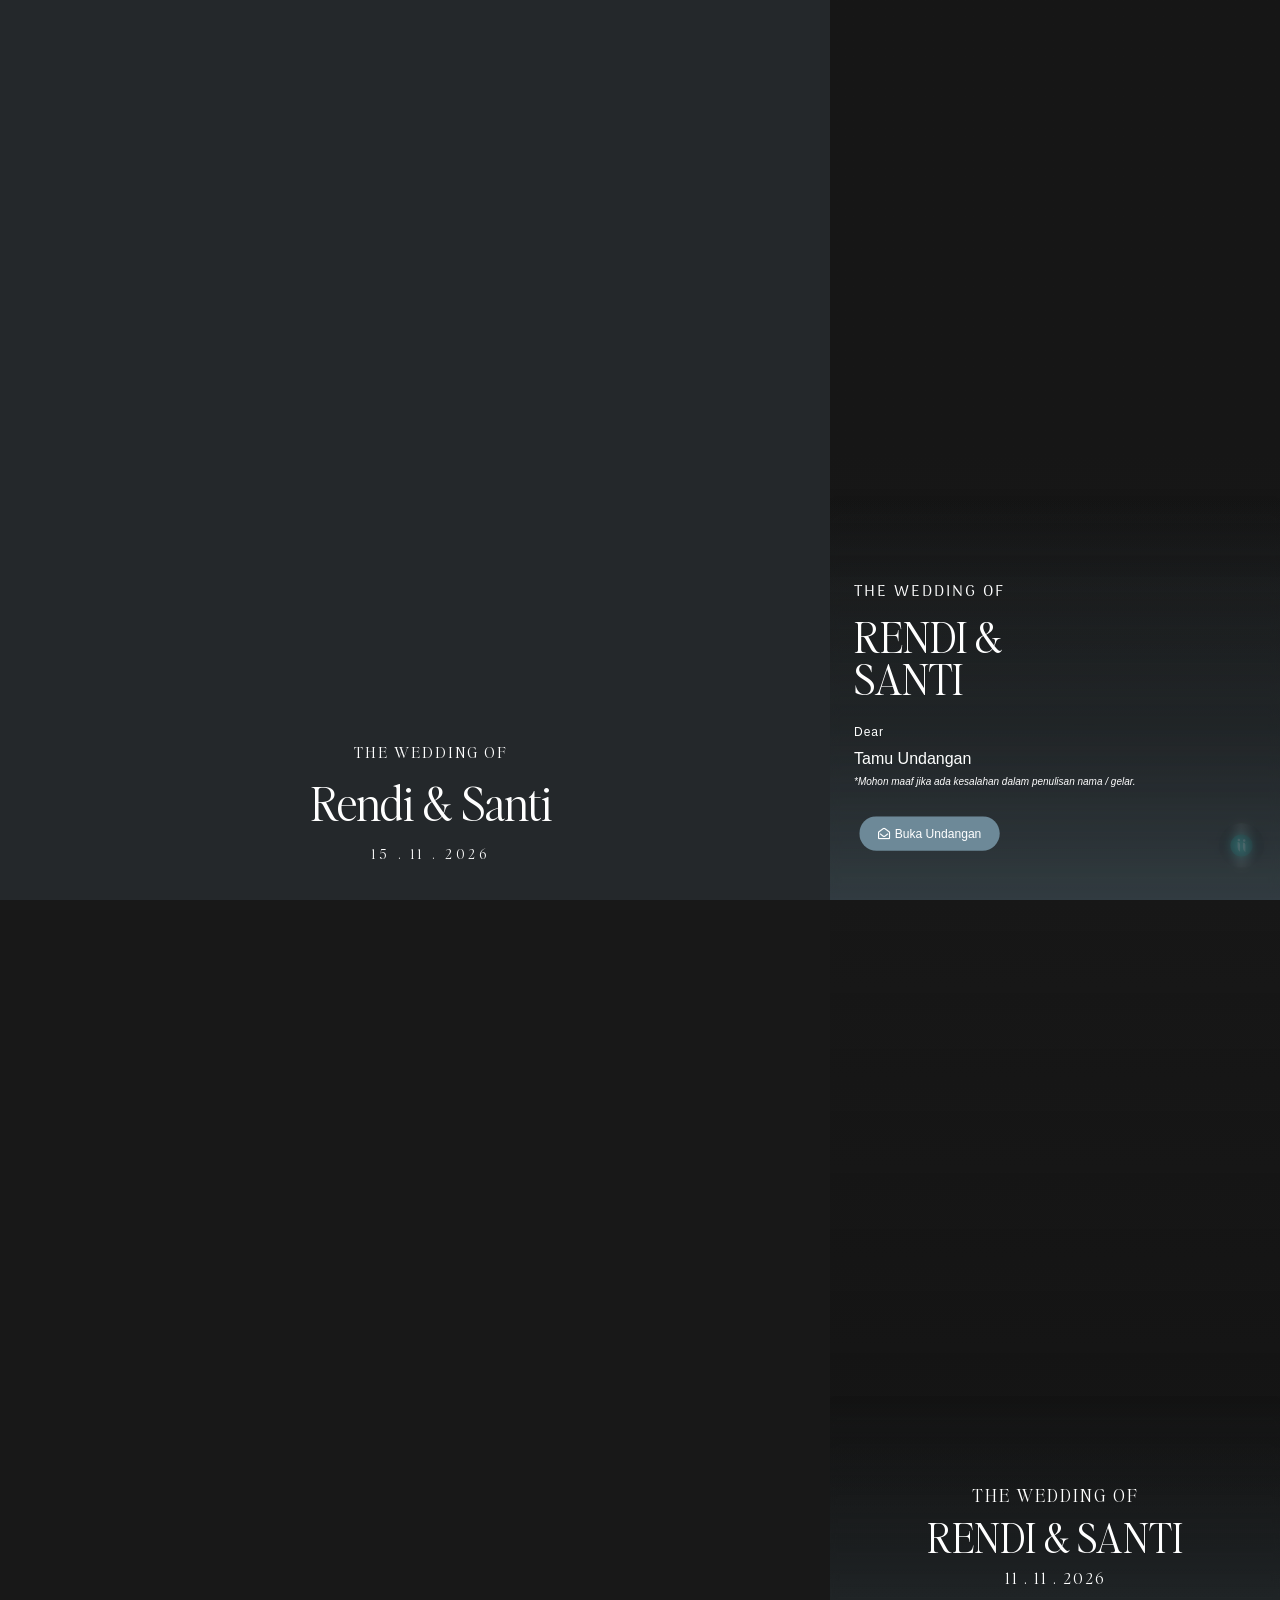
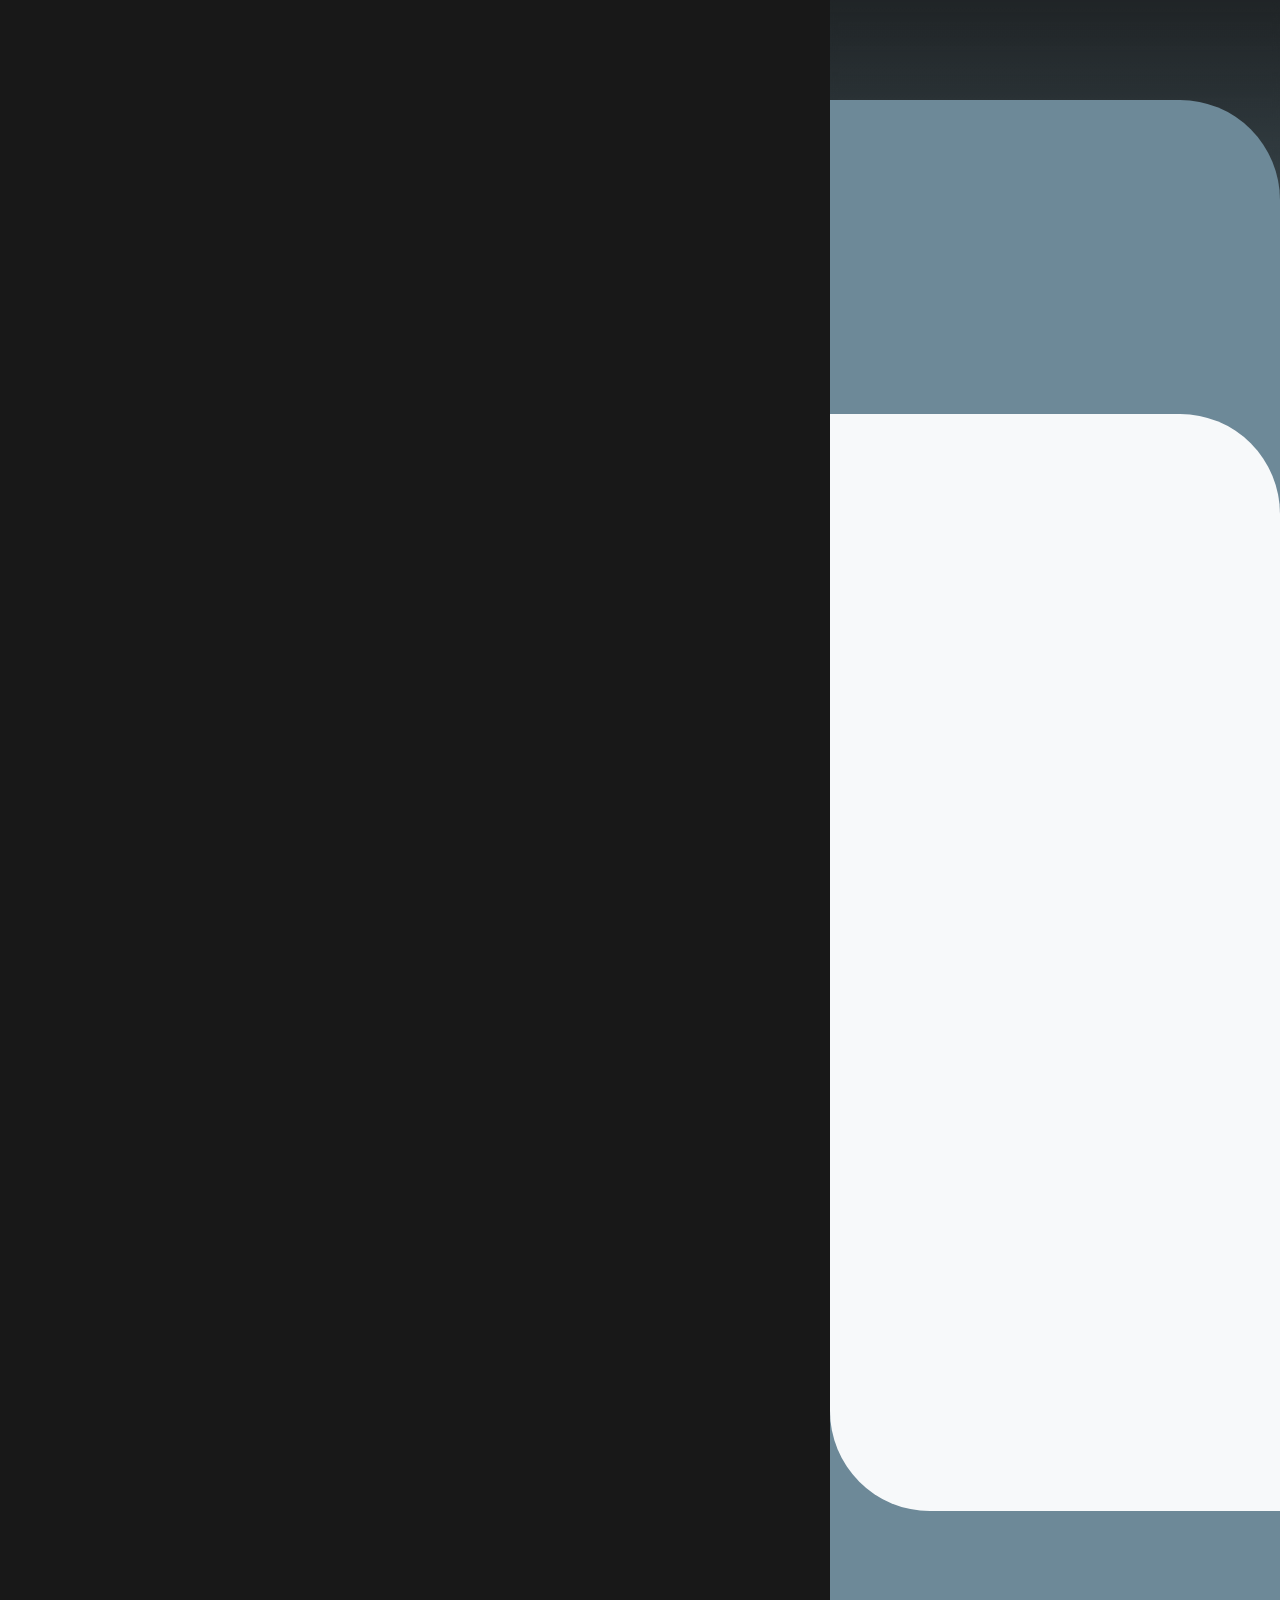
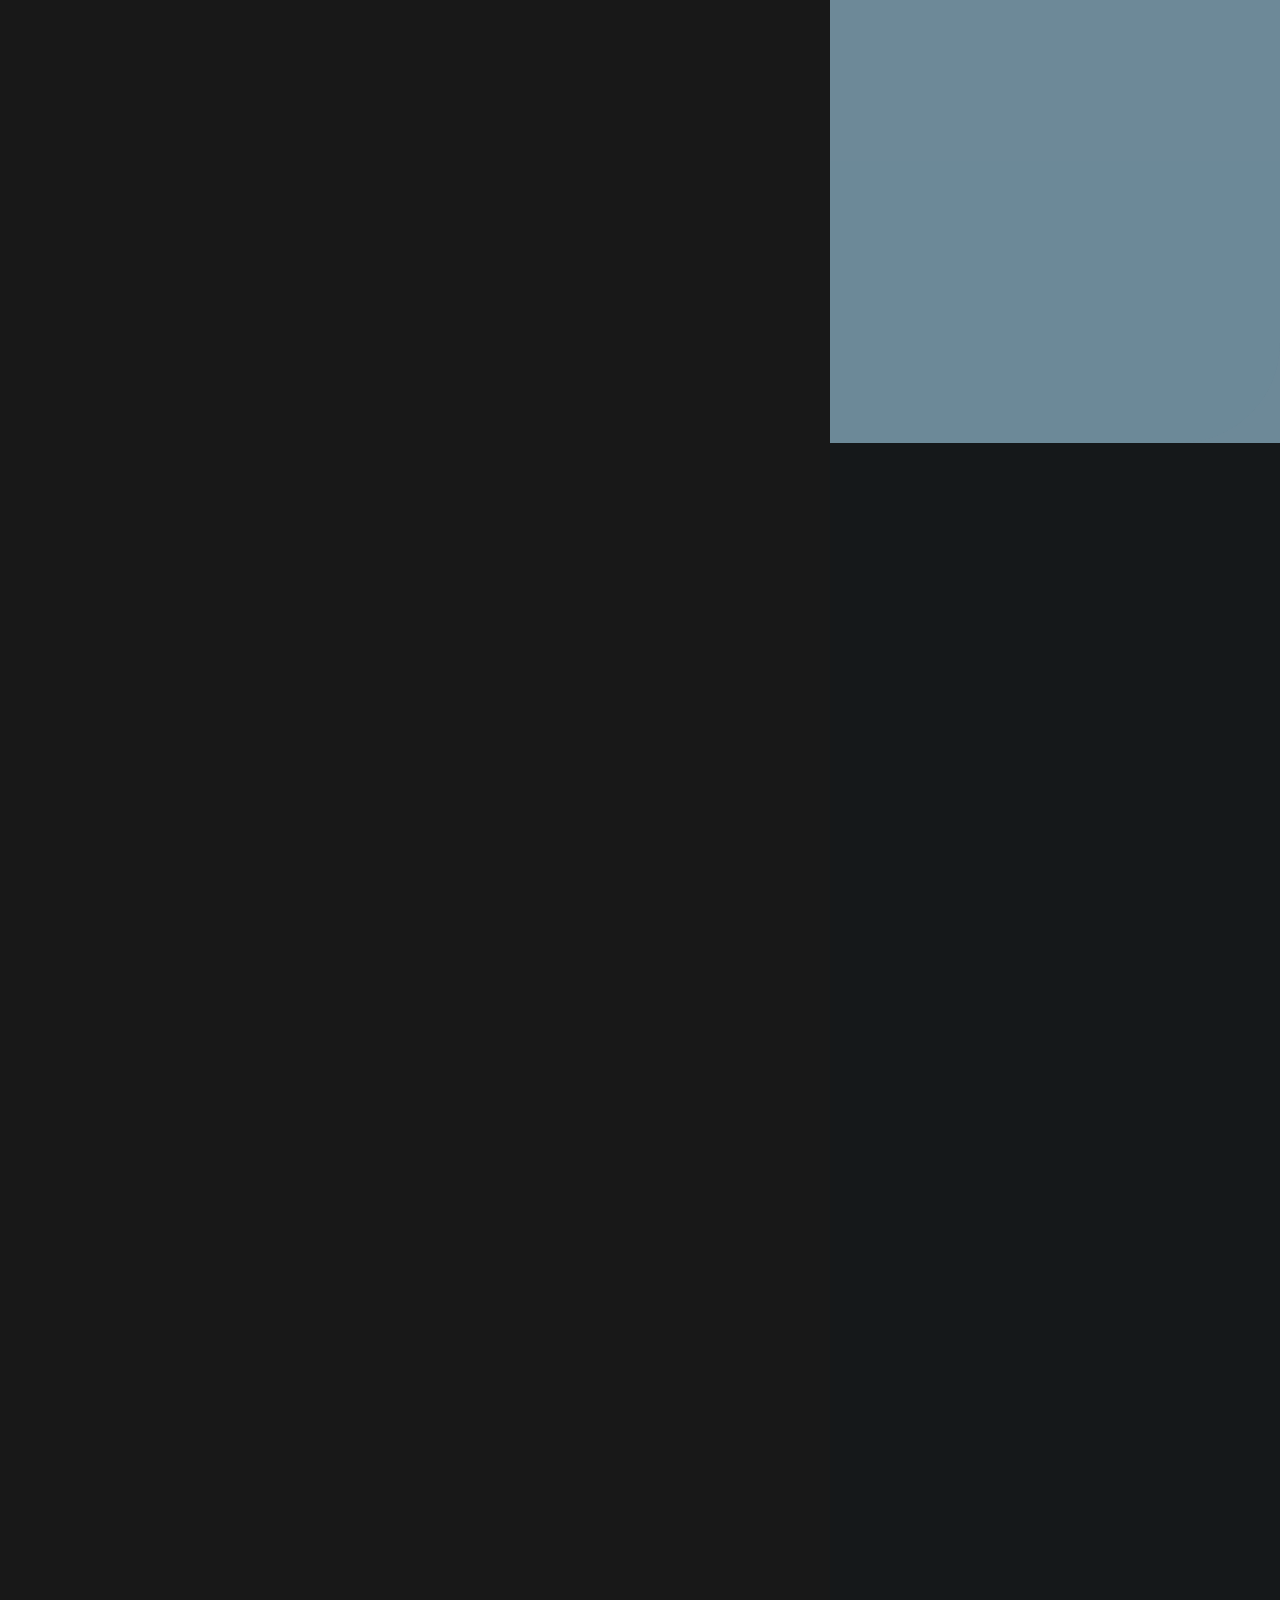
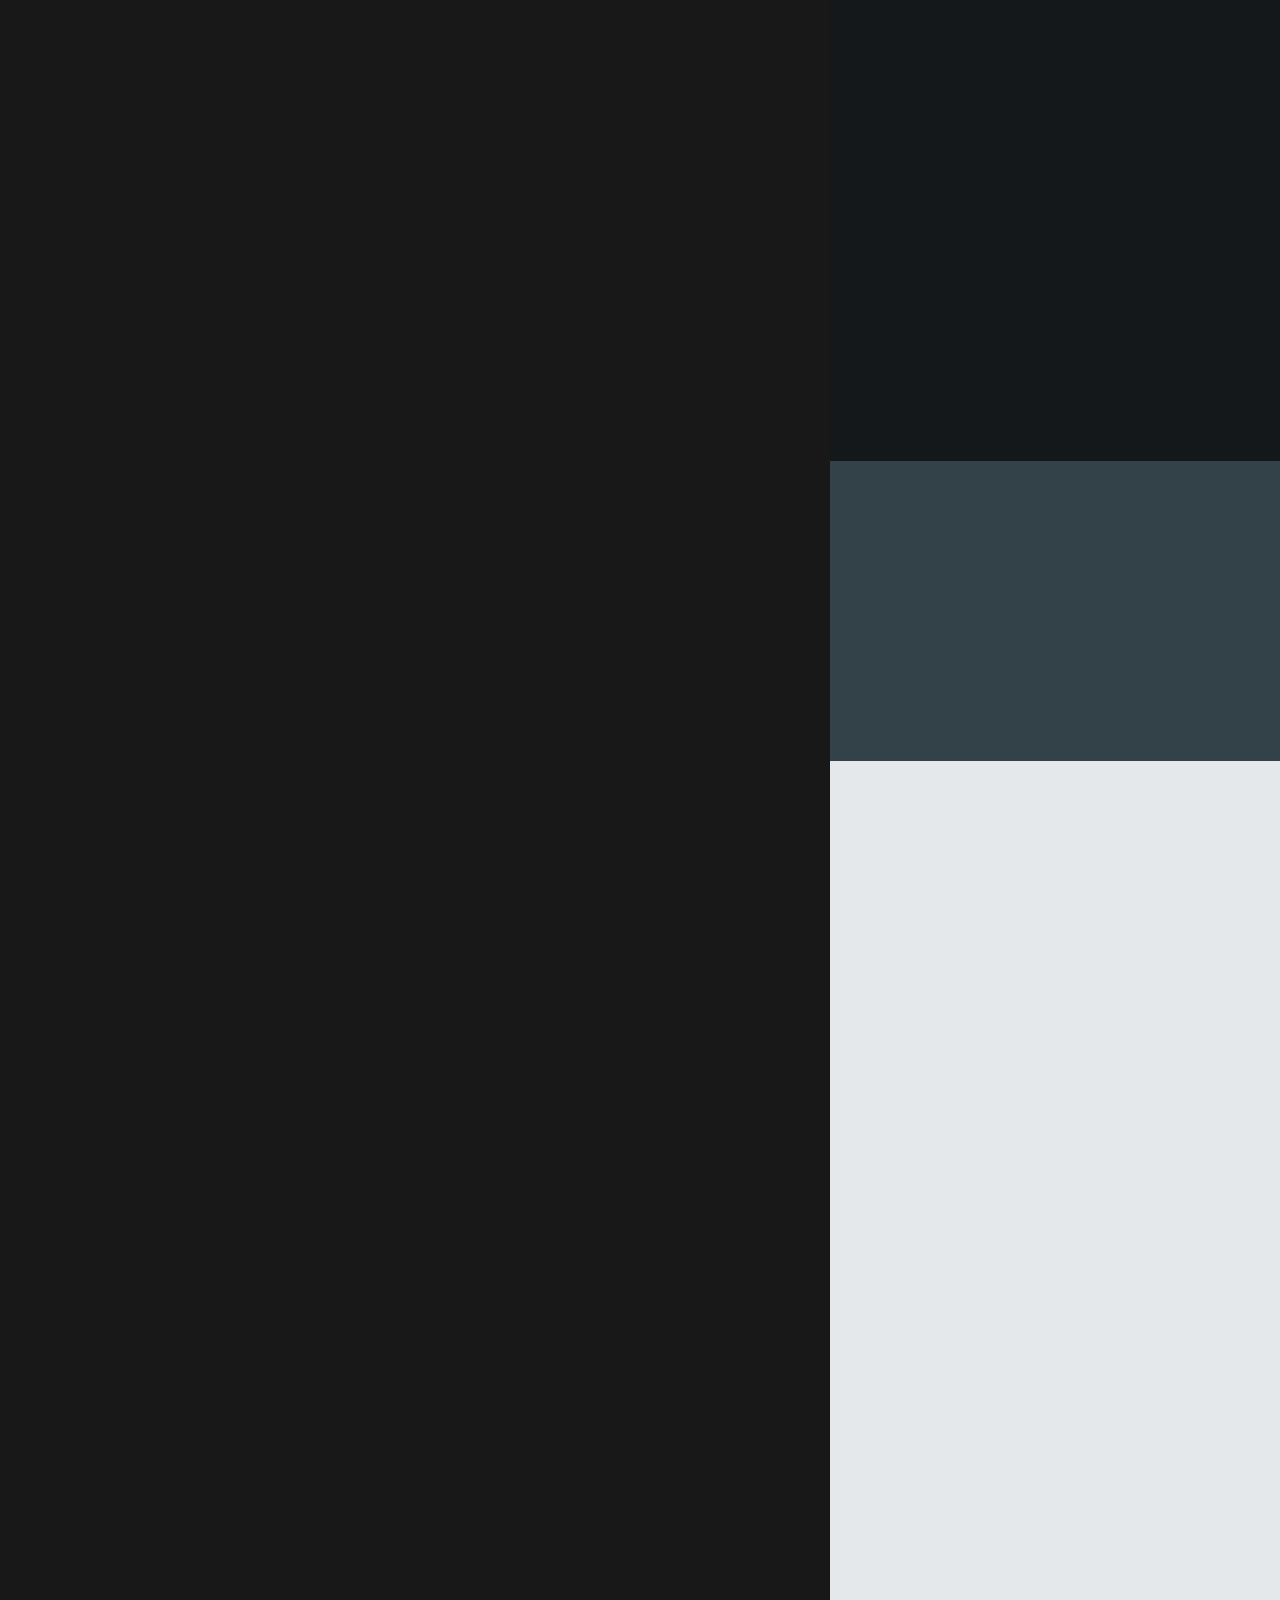
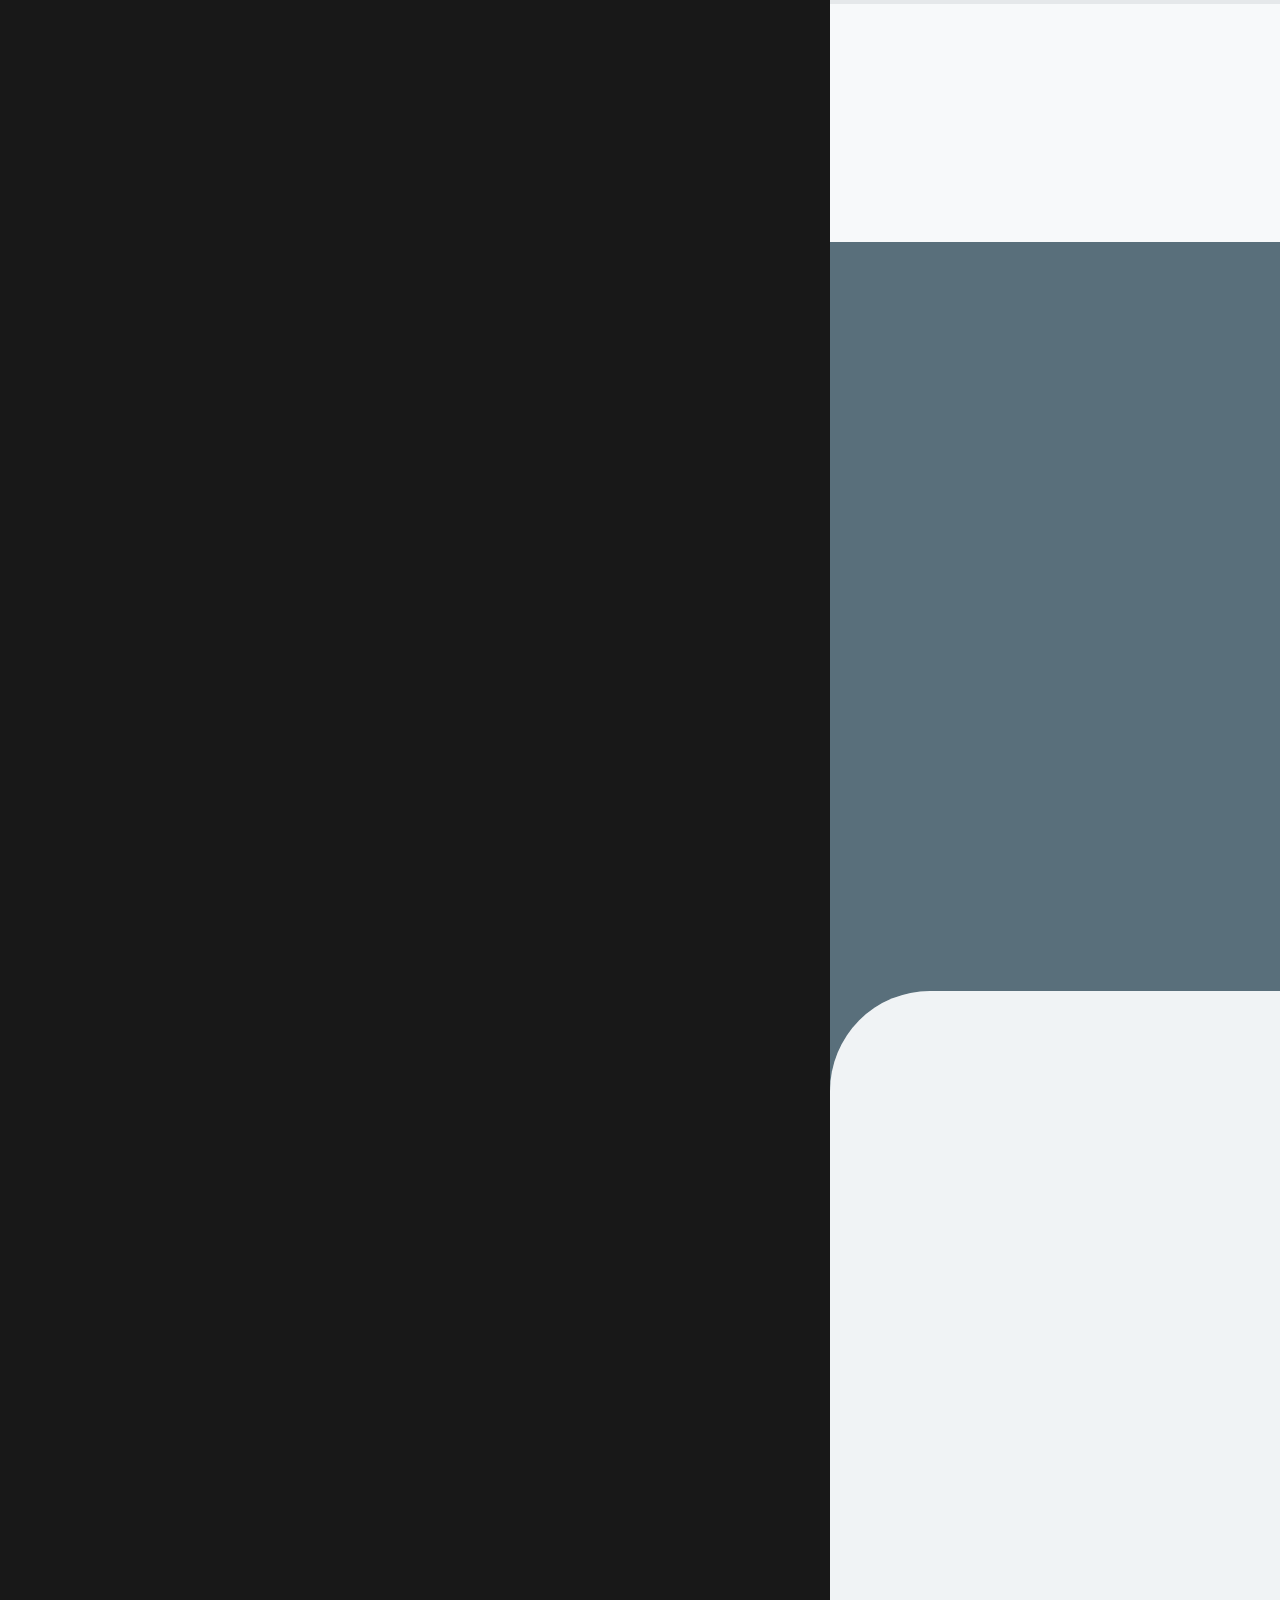
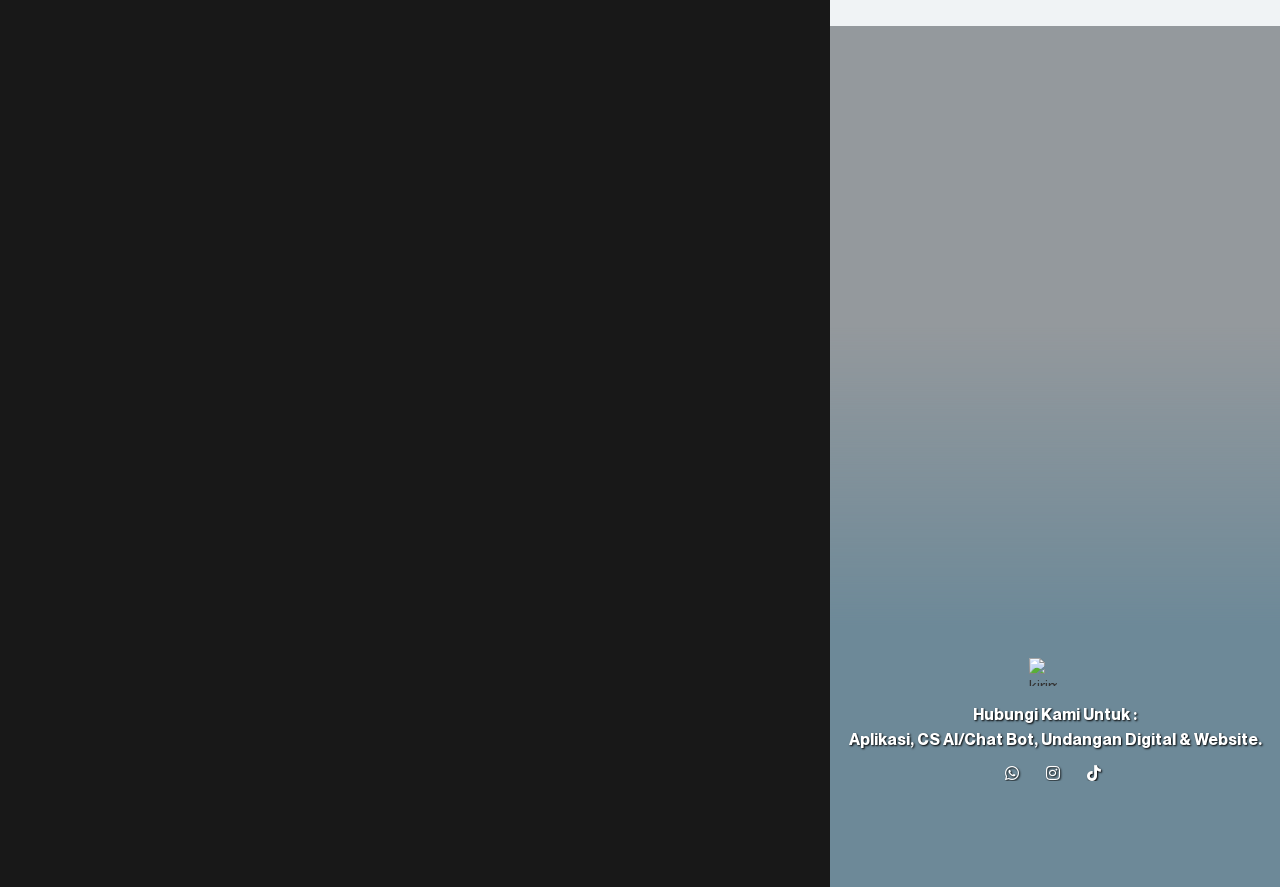
==== index.html @ 9b688518 "feat: deploy Rendi & Santi wedding invitation - add invitation page and all static assets for GitHub" ====
﻿<!DOCTYPE html>
<html lang="id" prefix="og: https://ogp.me/ns#">
<head>
	<meta charset="UTF-8">
		
<!-- Optimasi Mesin Pencari oleh Rank Math - https://rankmath.com/ -->
<title>Undangan Pernikahan Rendi & Santi</title>
<meta name="description" content="Undangan Pernikahan Rendi & Santi | Minggu, 15 November 2026">
<meta name="robots" content="follow, index">
<meta property="og:locale" content="id_ID">
<meta property="og:type" content="article">
<meta property="og:title" content="Undangan Pernikahan Rendi & Santi">
<meta property="og:description" content="Undangan Pernikahan Rendi & Santi | Minggu, 15 November 2026">
<meta property="og:url" content="https://invitimo2.my.id/l05/">
<meta property="og:site_name" content="KirimDigi - Undangan Digital">
<meta property="article:section" content="Pernikahan">
<meta property="og:updated_time" content="2025-12-07T00:37:28+07:00">
<meta property="og:image" content="https://the.invisimple.id/wp-content/uploads/2025/02/thumbnail-luxury-05.jpg">
<meta property="og:image:secure_url" content="https://the.invisimple.id/wp-content/uploads/2025/02/thumbnail-luxury-05.jpg">
<meta property="og:image:width" content="1500">
<meta property="og:image:height" content="1500">
<meta property="og:image:alt" content="Tema Luxury 05">
<meta property="og:image:type" content="image/jpeg">
<meta property="article:published_time" content="2025-02-12T14:22:58+07:00">
<meta property="article:modified_time" content="2025-12-07T00:37:28+07:00">
<meta name="twitter:card" content="summary_large_image">
<meta name="twitter:title" content="Undangan Pernikahan Rendi & Santi">
<meta name="twitter:description" content="Undangan Pernikahan Rendi & Santi | Minggu, 15 November 2026">
<meta name="twitter:image" content="https://the.invisimple.id/wp-content/uploads/2025/02/thumbnail-luxury-05.jpg">
<meta name="twitter:label1" content="Ditulis oleh">
<meta name="twitter:data1" content="1nv1s1mpl3">
<meta name="twitter:label2" content="Waktunya membaca">
<meta name="twitter:data2" content="Kurang dari semenit">
<script type="application/ld+json" class="rank-math-schema">{"@context":"https://schema.org","@graph":[{"@type":["Person","Organization"],"@id":"https://invitimo2.my.id/#person","name":"Invisimple ID - Undangan Website","logo":{"@type":"ImageObject","@id":"https://invitimo2.my.id/#logo","url":"https://the.invisimple.id/wp-content/uploads/2024/05/icon-invitaja-150x150.png","contentUrl":"https://the.invisimple.id/wp-content/uploads/2024/05/icon-invitaja-150x150.png","caption":"Invisimple ID - Undangan Website","inLanguage":"id"},"image":{"@type":"ImageObject","@id":"https://invitimo2.my.id/#logo","url":"https://the.invisimple.id/wp-content/uploads/2024/05/icon-invitaja-150x150.png","contentUrl":"https://the.invisimple.id/wp-content/uploads/2024/05/icon-invitaja-150x150.png","caption":"Invisimple ID - Undangan Website","inLanguage":"id"}},{"@type":"WebSite","@id":"https://invitimo2.my.id/#website","url":"https://invitimo2.my.id","name":"Invisimple ID - Undangan Website","publisher":{"@id":"https://invitimo2.my.id/#person"},"inLanguage":"id"},{"@type":"ImageObject","@id":"https://the.invisimple.id/wp-content/uploads/2025/02/thumbnail-luxury-05.jpg","url":"https://the.invisimple.id/wp-content/uploads/2025/02/thumbnail-luxury-05.jpg","width":"1500","height":"1500","inLanguage":"id"},{"@type":"WebPage","@id":"https://invitimo2.my.id/l05/#webpage","url":"https://invitimo2.my.id/l05/","name":"Tema Luxury 05","datePublished":"2025-02-12T14:22:58+07:00","dateModified":"2025-12-07T00:37:28+07:00","isPartOf":{"@id":"https://invitimo2.my.id/#website"},"primaryImageOfPage":{"@id":"https://the.invisimple.id/wp-content/uploads/2025/02/thumbnail-luxury-05.jpg"},"inLanguage":"id"},{"@type":"Person","@id":"https://invitimo2.my.id/author/1nv1t4j4/","name":"1nv1s1mpl3","url":"https://invitimo2.my.id/author/1nv1t4j4/","image":{"@type":"ImageObject","@id":"https://secure.gravatar.com/avatar/7261eb66b6b7f72535ce5fb6ec1b8146d1f240d1655f2af83056c2c59945e163?s=96&amp;d=mm&amp;r=g","url":"https://secure.gravatar.com/avatar/7261eb66b6b7f72535ce5fb6ec1b8146d1f240d1655f2af83056c2c59945e163?s=96&amp;d=mm&amp;r=g","caption":"1nv1s1mpl3","inLanguage":"id"},"sameAs":["http://invisimple.id"]},{"@type":"BlogPosting","headline":"Tema Luxury 05","datePublished":"2025-02-12T14:22:58+07:00","dateModified":"2025-12-07T00:37:28+07:00","articleSection":"Pernikahan","author":{"@id":"https://invitimo2.my.id/author/1nv1t4j4/","name":"1nv1s1mpl3"},"publisher":{"@id":"https://invitimo2.my.id/#person"},"description":"Preview Undangan Pernikahan Tema Luxury 05","name":"Tema Luxury 05","@id":"https://invitimo2.my.id/l05/#richSnippet","isPartOf":{"@id":"https://invitimo2.my.id/l05/#webpage"},"image":{"@id":"https://the.invisimple.id/wp-content/uploads/2025/02/thumbnail-luxury-05.jpg"},"inLanguage":"id","mainEntityOfPage":{"@id":"https://invitimo2.my.id/l05/#webpage"}}]}</script>
<!-- /Plugin WordPress Rank Math SEO -->

<link rel='dns-prefetch' href='//the.invisimple.id'>
<link rel="alternate" title="oEmbed (JSON)" type="application/json+oembed" href="wp-json/oembed/1.0/embed-2?url=https%3A%2F%2Finvitimo2.my.id%2Fl05%2F">
<link rel="alternate" title="oEmbed (XML)" type="text/xml+oembed" href="wp-json/oembed/1.0/embed-3?url=https%3A%2F%2Finvitimo2.my.id%2Fl05%2F&#038;format=xml">
<style id="wp-img-auto-sizes-contain-inline-css">
img:is([sizes=auto i],[sizes^="auto," i]){contain-intrinsic-size:3000px 1500px}
/*# sourceURL=wp-img-auto-sizes-contain-inline-css */
</style>
<link rel='stylesheet' id='dce-animations-css' href='wp-content/plugins/dynamic-content-for-elementor-new-version/assets/css/animations-1.css?ver=3.4.0' media='all'>
 
<link rel='stylesheet' id='wdsfa-public-performance-guard-css' href='wp-content/plugins/wds-feature-addons/assets/css/public-performance-guard.css?ver=0.4.0-alpha.164' media='all'>
<style id="wp-emoji-styles-inline-css">

	img.wp-smiley, img.emoji {
		display: inline !important;
		border: none !important;
		box-shadow: none !important;
		height: 1em !important;
		width: 1em !important;
		margin: 0 0.07em !important;
		vertical-align: -0.1em !important;
		background: none !important;
		padding: 0 !important;
	}
/*# sourceURL=wp-emoji-styles-inline-css */
</style>
<style id="wp-block-library-inline-css">
/**
 * Colors
 */
/**
 * Typography
 */
/**
 * SCSS Variables.
 *
 * Please use variables from this sheet to ensure consistency across the UI.
 * Don't add to this sheet unless you're pretty sure the value will be reused in many places.
 * For example, don't add rules to this sheet that affect block visuals. It's purely for UI.
 */
/**
 * Fonts & basic variables.
 */
/**
 * Typography
 */
/**
 * Grid System.
 * https://make.wordpress.org/design/2019/10/31/proposal-a-consistent-spacing-system-for-wordpress/
 */
/**
 * Radius scale.
 */
/**
 * Elevation scale.
 */
/**
 * Dimensions.
 */
/**
 * Mobile specific styles
 */
/**
 * Editor styles.
 */
/**
 * Block & Editor UI.
 */
/**
 * Block paddings.
 */
/**
 * React Native specific.
 * These variables do not appear to be used anywhere else.
 */
/**
 * Breakpoints & Media Queries
 */
/**
*  Converts a hex value into the rgb equivalent.
*
* @param {string} hex - the hexadecimal value to convert
* @return {string} comma separated rgb values
*/
/**
 * Long content fade mixin
 *
 * Creates a fading overlay to signify that the content is longer
 * than the space allows.
 */
/**
 * Breakpoint mixins
 */
/**
 * Focus styles.
 */
/**
 * Standard focus rings for the WordPress Design System.
 *
 * Apply `outset-ring__focus` inside the relevant pseudo-class at the call site,
 * e.g. `&:focus { @include outset-ring__focus(); }`.
 */
/**
 * Applies editor left position to the selector passed as argument
 */
/**
 * Styles that are reused verbatim in a few places
 */
/**
 * Allows users to opt-out of animations via OS-level preferences.
 */
/**
 * Reset default styles for JavaScript UI based pages.
 * This is a WP-admin agnostic reset
 */
/**
 * Reset the WP Admin page styles for Gutenberg-like pages.
 */
/**
 * Creates a checkerboard pattern background to indicate transparency.
 * @param {String} $size - The size of the squares in the checkerboard pattern. Default is 12px.
 */
:root {
  --wp-block-synced-color: #7a00df;
  --wp-block-synced-color--rgb: 122, 0, 223;
  --wp-bound-block-color: var(--wp-block-synced-color);
  --wp-editor-canvas-background: #ddd;
  --wp-admin-theme-color: #007cba;
  --wp-admin-theme-color--rgb: 0, 124, 186;
  --wp-admin-theme-color-darker-10: rgb(0, 107, 160.5);
  --wp-admin-theme-color-darker-10--rgb: 0, 107, 160.5;
  --wp-admin-theme-color-darker-20: #005a87;
  --wp-admin-theme-color-darker-20--rgb: 0, 90, 135;
  --wp-admin-border-width-focus: 2px;
}
@media (min-resolution: 192dpi) {
  :root {
    --wp-admin-border-width-focus: 1.5px;
  }
}

/**
 * Element styles.
 */
.wp-element-button {
  cursor: pointer;
}

:root .has-very-light-gray-background-color {
  background-color: #eee;
}
:root .has-very-dark-gray-background-color {
  background-color: #313131;
}
:root .has-very-light-gray-color {
  color: #eee;
}
:root .has-very-dark-gray-color {
  color: #313131;
}
:root {
  /* stylelint-disable @stylistic/function-comma-space-after -- We can not use spacing because of WP multi site kses rule. */
}
:root .has-vivid-green-cyan-to-vivid-cyan-blue-gradient-background {
  background: linear-gradient(135deg, rgb(0, 208, 132) 0%, rgb(6, 147, 227) 100%);
}
:root .has-purple-crush-gradient-background {
  background: linear-gradient(135deg, rgb(52, 226, 228) 0%, rgb(71, 33, 251) 50%, rgb(171, 29, 254) 100%);
}
:root .has-hazy-dawn-gradient-background {
  background: linear-gradient(135deg, rgb(250, 172, 168) 0%, rgb(218, 208, 236) 100%);
}
:root .has-subdued-olive-gradient-background {
  background: linear-gradient(135deg, rgb(250, 250, 225) 0%, rgb(103, 166, 113) 100%);
}
:root .has-atomic-cream-gradient-background {
  background: linear-gradient(135deg, rgb(253, 215, 154) 0%, rgb(0, 74, 89) 100%);
}
:root .has-nightshade-gradient-background {
  background: linear-gradient(135deg, rgb(51, 9, 104) 0%, rgb(49, 205, 207) 100%);
}
:root .has-midnight-gradient-background {
  background: linear-gradient(135deg, rgb(2, 3, 129) 0%, rgb(40, 116, 252) 100%);
}
:root {
  /* stylelint-enable @stylistic/function-comma-space-after */
  --wp--preset--font-size--normal: 16px;
  --wp--preset--font-size--huge: 42px;
}

.has-regular-font-size {
  font-size: 1em;
}

.has-larger-font-size {
  font-size: 2.625em;
}

.has-normal-font-size {
  font-size: var(--wp--preset--font-size--normal);
}

.has-huge-font-size {
  font-size: var(--wp--preset--font-size--huge);
}

:root .has-text-align-center {
  text-align: center;
}

:root .has-text-align-left {
  /*rtl:ignore*/
  text-align: left;
}

:root .has-text-align-right {
  /*rtl:ignore*/
  text-align: right;
}

.has-fit-text {
  white-space: nowrap !important;
}

#end-resizable-editor-section {
  display: none;
}

.aligncenter {
  clear: both;
}

.items-justified-left {
  justify-content: flex-start;
}

.items-justified-center {
  justify-content: center;
}

.items-justified-right {
  justify-content: flex-end;
}

.items-justified-space-between {
  justify-content: space-between;
}

.screen-reader-text {
  border: 0;
  clip-path: inset(50%);
  height: 1px;
  margin: -1px;
  overflow: hidden;
  padding: 0;
  position: absolute;
  width: 1px;
  word-wrap: normal !important;
  word-break: normal !important;
}

.screen-reader-text:focus {
  background-color: #ddd;
  clip-path: none;
  color: #444;
  display: block;
  font-size: 1em;
  height: auto;
  left: 5px;
  line-height: normal;
  padding: 15px 23px 14px;
  text-decoration: none;
  top: 5px;
  width: auto;
  z-index: 100000;
}

/**
 * The following provide a simple means of applying a default border style when
 * a user first makes a selection in the border block support panel.
 * This prevents issues such as where the user could set a border width
 * and see no border due there being no border style set.
 *
 * This is intended to be removed once intelligent defaults can be set while
 * making border selections via the block support.
 *
 * See: https://github.com/WordPress/gutenberg/pull/33743
 */
html :where(.has-border-color) {
  border-style: solid;
}

html :where([style^=border-color],
[style*=";border-color"],
[style*="; border-color"]) {
  border-style: solid;
}

html :where([style^=border-top-color],
[style*=";border-top-color"],
[style*="; border-top-color"]) {
  border-top-style: solid;
}

html :where([style^=border-right-color],
[style*=";border-right-color"],
[style*="; border-right-color"]) {
  /*rtl:ignore*/
  border-right-style: solid;
}

html :where([style^=border-bottom-color],
[style*=";border-bottom-color"],
[style*="; border-bottom-color"]) {
  border-bottom-style: solid;
}

html :where([style^=border-left-color],
[style*=";border-left-color"],
[style*="; border-left-color"]) {
  /*rtl:ignore*/
  border-left-style: solid;
}

html :where([style^=border-width],
[style*=";border-width"],
[style*="; border-width"]) {
  border-style: solid;
}

html :where([style^=border-top-width],
[style*=";border-top-width"],
[style*="; border-top-width"]) {
  border-top-style: solid;
}

html :where([style^=border-right-width],
[style*=";border-right-width"],
[style*="; border-right-width"]) {
  /*rtl:ignore*/
  border-right-style: solid;
}

html :where([style^=border-bottom-width],
[style*=";border-bottom-width"],
[style*="; border-bottom-width"]) {
  border-bottom-style: solid;
}

html :where([style^=border-left-width],
[style*=";border-left-width"],
[style*="; border-left-width"]) {
  /*rtl:ignore*/
  border-left-style: solid;
}

/**
 * Provide baseline responsiveness for images.
 */
html :where(img[class*=wp-image-]) {
  height: auto;
  max-width: 100%;
}

/**
 * Reset user agent styles for figure element margins.
 */
:where(figure) {
  margin: 0 0 1em 0;
}

html :where(.is-position-sticky) {
  --wp-admin--admin-bar--position-offset: var(--wp-admin--admin-bar--height, 0px);
}

@media screen and (max-width: 600px) {
  html :where(.is-position-sticky) {
    --wp-admin--admin-bar--position-offset: 0px;
  }
}
/*# sourceURL=/wp-includes/css/dist/block-library/common.css */
</style>
<style id="classic-theme-styles-inline-css">
/**
 * These rules are needed for backwards compatibility.
 * They should match the button element rules in the base theme.json file.
 */
.wp-block-button__link {
	color: #ffffff;
	background-color: #32373c;
	border-radius: 9999px; /* 100% causes an oval, but any explicit but really high value retains the pill shape. */

	/* This needs a low specificity so it won't override the rules from the button element if defined in theme.json. */
	box-shadow: none;
	text-decoration: none;

	/* The extra 2px are added to size solids the same as the outline versions.*/
	padding: calc(0.667em + 2px) calc(1.333em + 2px);

	font-size: 1.125em;
}

.wp-block-file__button {
	background: #32373c;
	color: #ffffff;
	text-decoration: none;
}

/*# sourceURL=/wp-includes/css/classic-themes.css */
</style>
<style id="wp-block-styles-placeholder-inline-css">
:root { --wp-internal-comment: "Placeholder for wp_hoist_late_printed_styles() to replace with the block styles printed at wp_footer." }
/*# sourceURL=wp-block-styles-placeholder-inline-css */
</style>
<link rel='stylesheet' id='dashicons-css' href='wp-includes/css/dashicons-1.css?ver=7.1.3' media='all'>
<link rel='stylesheet' id='jet-engine-frontend-css' href='wp-content/plugins/jet-engine/assets/css/frontend-1.css?ver=3.9.0' media='all'>
<style id="wp-global-styles-placeholder-inline-css">
:root { --wp-internal-comment: "Placeholder for wp_hoist_late_printed_styles() to replace with the global-styles printed at wp_footer." }
/*# sourceURL=wp-global-styles-placeholder-inline-css */
</style>
<link rel='stylesheet' id='uaf_client_css-css' href='wp-content/uploads/useanyfont/uaf-1.css?ver=1786431129' media='all'>
<link rel='stylesheet' id='wpb-lib-frontend-css' href='wp-content/plugins/wpbits-addons-for-elementor/assets/css/frontend.min-1.css?ver=1.8.1' media='all'>
<link rel='stylesheet' id='wds-elementor-css' href='wp-content/plugins/weddingsaas-pro/assets/css/wds-elementor-1.css?ver=2.10.2.1' media='all'>
<link rel='stylesheet' id='saic_style-css' href='wp-content/plugins/weddingsaas-pro/assets/plugins/custom/commentpress/saic_style-1.css?ver=2.10.2.1' media='screen'>
<link rel='stylesheet' id='dce-style-css' href='wp-content/plugins/dynamic-content-for-elementor-new-version/assets/css/style-1.css?ver=3.4.0' media='all'>
<link rel='stylesheet' id='dce-dynamic-visibility-css' href='wp-content/plugins/dynamic-content-for-elementor-new-version/assets/css/dynamic-visibility-1.css?ver=3.4.0' media='all'>
<link rel='stylesheet' id='dce-tooltip-css' href='wp-content/plugins/dynamic-content-for-elementor-new-version/assets/css/tooltip-1.css?ver=3.4.0' media='all'>
<link rel='stylesheet' id='wds-reset-css' href='wp-content/themes/weddingsaas-wp/assets/css/reset-1.css?ver=2.0.11' media='all'>
<link rel='stylesheet' id='e-animation-fadeInDown-css' href='wp-content/plugins/elementor/assets/lib/animations/styles/fadeInDown.css?ver=4.2.4' media='all'>
<link rel='stylesheet' id='elementor-frontend-css' href='wp-content/plugins/elementor/assets/css/frontend-1.css?ver=4.2.4' media='all'>
<style id="elementor-frontend-inline-css">
@-webkit-keyframes ha_fadeIn{0%{opacity:0}to{opacity:1}}@keyframes ha_fadeIn{0%{opacity:0}to{opacity:1}}@-webkit-keyframes ha_zoomIn{0%{opacity:0;-webkit-transform:scale3d(.3,.3,.3);transform:scale3d(.3,.3,.3)}50%{opacity:1}}@keyframes ha_zoomIn{0%{opacity:0;-webkit-transform:scale3d(.3,.3,.3);transform:scale3d(.3,.3,.3)}50%{opacity:1}}@-webkit-keyframes ha_rollIn{0%{opacity:0;-webkit-transform:translate3d(-100%,0,0) rotate3d(0,0,1,-120deg);transform:translate3d(-100%,0,0) rotate3d(0,0,1,-120deg)}to{opacity:1}}@keyframes ha_rollIn{0%{opacity:0;-webkit-transform:translate3d(-100%,0,0) rotate3d(0,0,1,-120deg);transform:translate3d(-100%,0,0) rotate3d(0,0,1,-120deg)}to{opacity:1}}@-webkit-keyframes ha_bounce{0%,20%,53%,to{-webkit-animation-timing-function:cubic-bezier(.215,.61,.355,1);animation-timing-function:cubic-bezier(.215,.61,.355,1)}40%,43%{-webkit-transform:translate3d(0,-30px,0) scaleY(1.1);transform:translate3d(0,-30px,0) scaleY(1.1);-webkit-animation-timing-function:cubic-bezier(.755,.05,.855,.06);animation-timing-function:cubic-bezier(.755,.05,.855,.06)}70%{-webkit-transform:translate3d(0,-15px,0) scaleY(1.05);transform:translate3d(0,-15px,0) scaleY(1.05);-webkit-animation-timing-function:cubic-bezier(.755,.05,.855,.06);animation-timing-function:cubic-bezier(.755,.05,.855,.06)}80%{-webkit-transition-timing-function:cubic-bezier(.215,.61,.355,1);transition-timing-function:cubic-bezier(.215,.61,.355,1);-webkit-transform:translate3d(0,0,0) scaleY(.95);transform:translate3d(0,0,0) scaleY(.95)}90%{-webkit-transform:translate3d(0,-4px,0) scaleY(1.02);transform:translate3d(0,-4px,0) scaleY(1.02)}}@keyframes ha_bounce{0%,20%,53%,to{-webkit-animation-timing-function:cubic-bezier(.215,.61,.355,1);animation-timing-function:cubic-bezier(.215,.61,.355,1)}40%,43%{-webkit-transform:translate3d(0,-30px,0) scaleY(1.1);transform:translate3d(0,-30px,0) scaleY(1.1);-webkit-animation-timing-function:cubic-bezier(.755,.05,.855,.06);animation-timing-function:cubic-bezier(.755,.05,.855,.06)}70%{-webkit-transform:translate3d(0,-15px,0) scaleY(1.05);transform:translate3d(0,-15px,0) scaleY(1.05);-webkit-animation-timing-function:cubic-bezier(.755,.05,.855,.06);animation-timing-function:cubic-bezier(.755,.05,.855,.06)}80%{-webkit-transition-timing-function:cubic-bezier(.215,.61,.355,1);transition-timing-function:cubic-bezier(.215,.61,.355,1);-webkit-transform:translate3d(0,0,0) scaleY(.95);transform:translate3d(0,0,0) scaleY(.95)}90%{-webkit-transform:translate3d(0,-4px,0) scaleY(1.02);transform:translate3d(0,-4px,0) scaleY(1.02)}}@-webkit-keyframes ha_bounceIn{0%,20%,40%,60%,80%,to{-webkit-animation-timing-function:cubic-bezier(.215,.61,.355,1);animation-timing-function:cubic-bezier(.215,.61,.355,1)}0%{opacity:0;-webkit-transform:scale3d(.3,.3,.3);transform:scale3d(.3,.3,.3)}20%{-webkit-transform:scale3d(1.1,1.1,1.1);transform:scale3d(1.1,1.1,1.1)}40%{-webkit-transform:scale3d(.9,.9,.9);transform:scale3d(.9,.9,.9)}60%{opacity:1;-webkit-transform:scale3d(1.03,1.03,1.03);transform:scale3d(1.03,1.03,1.03)}80%{-webkit-transform:scale3d(.97,.97,.97);transform:scale3d(.97,.97,.97)}to{opacity:1}}@keyframes ha_bounceIn{0%,20%,40%,60%,80%,to{-webkit-animation-timing-function:cubic-bezier(.215,.61,.355,1);animation-timing-function:cubic-bezier(.215,.61,.355,1)}0%{opacity:0;-webkit-transform:scale3d(.3,.3,.3);transform:scale3d(.3,.3,.3)}20%{-webkit-transform:scale3d(1.1,1.1,1.1);transform:scale3d(1.1,1.1,1.1)}40%{-webkit-transform:scale3d(.9,.9,.9);transform:scale3d(.9,.9,.9)}60%{opacity:1;-webkit-transform:scale3d(1.03,1.03,1.03);transform:scale3d(1.03,1.03,1.03)}80%{-webkit-transform:scale3d(.97,.97,.97);transform:scale3d(.97,.97,.97)}to{opacity:1}}@-webkit-keyframes ha_flipInX{0%{opacity:0;-webkit-transform:perspective(400px) rotate3d(1,0,0,90deg);transform:perspective(400px) rotate3d(1,0,0,90deg);-webkit-animation-timing-function:ease-in;animation-timing-function:ease-in}40%{-webkit-transform:perspective(400px) rotate3d(1,0,0,-20deg);transform:perspective(400px) rotate3d(1,0,0,-20deg);-webkit-animation-timing-function:ease-in;animation-timing-function:ease-in}60%{opacity:1;-webkit-transform:perspective(400px) rotate3d(1,0,0,10deg);transform:perspective(400px) rotate3d(1,0,0,10deg)}80%{-webkit-transform:perspective(400px) rotate3d(1,0,0,-5deg);transform:perspective(400px) rotate3d(1,0,0,-5deg)}}@keyframes ha_flipInX{0%{opacity:0;-webkit-transform:perspective(400px) rotate3d(1,0,0,90deg);transform:perspective(400px) rotate3d(1,0,0,90deg);-webkit-animation-timing-function:ease-in;animation-timing-function:ease-in}40%{-webkit-transform:perspective(400px) rotate3d(1,0,0,-20deg);transform:perspective(400px) rotate3d(1,0,0,-20deg);-webkit-animation-timing-function:ease-in;animation-timing-function:ease-in}60%{opacity:1;-webkit-transform:perspective(400px) rotate3d(1,0,0,10deg);transform:perspective(400px) rotate3d(1,0,0,10deg)}80%{-webkit-transform:perspective(400px) rotate3d(1,0,0,-5deg);transform:perspective(400px) rotate3d(1,0,0,-5deg)}}@-webkit-keyframes ha_flipInY{0%{opacity:0;-webkit-transform:perspective(400px) rotate3d(0,1,0,90deg);transform:perspective(400px) rotate3d(0,1,0,90deg);-webkit-animation-timing-function:ease-in;animation-timing-function:ease-in}40%{-webkit-transform:perspective(400px) rotate3d(0,1,0,-20deg);transform:perspective(400px) rotate3d(0,1,0,-20deg);-webkit-animation-timing-function:ease-in;animation-timing-function:ease-in}60%{opacity:1;-webkit-transform:perspective(400px) rotate3d(0,1,0,10deg);transform:perspective(400px) rotate3d(0,1,0,10deg)}80%{-webkit-transform:perspective(400px) rotate3d(0,1,0,-5deg);transform:perspective(400px) rotate3d(0,1,0,-5deg)}}@keyframes ha_flipInY{0%{opacity:0;-webkit-transform:perspective(400px) rotate3d(0,1,0,90deg);transform:perspective(400px) rotate3d(0,1,0,90deg);-webkit-animation-timing-function:ease-in;animation-timing-function:ease-in}40%{-webkit-transform:perspective(400px) rotate3d(0,1,0,-20deg);transform:perspective(400px) rotate3d(0,1,0,-20deg);-webkit-animation-timing-function:ease-in;animation-timing-function:ease-in}60%{opacity:1;-webkit-transform:perspective(400px) rotate3d(0,1,0,10deg);transform:perspective(400px) rotate3d(0,1,0,10deg)}80%{-webkit-transform:perspective(400px) rotate3d(0,1,0,-5deg);transform:perspective(400px) rotate3d(0,1,0,-5deg)}}@-webkit-keyframes ha_swing{20%{-webkit-transform:rotate3d(0,0,1,15deg);transform:rotate3d(0,0,1,15deg)}40%{-webkit-transform:rotate3d(0,0,1,-10deg);transform:rotate3d(0,0,1,-10deg)}60%{-webkit-transform:rotate3d(0,0,1,5deg);transform:rotate3d(0,0,1,5deg)}80%{-webkit-transform:rotate3d(0,0,1,-5deg);transform:rotate3d(0,0,1,-5deg)}}@keyframes ha_swing{20%{-webkit-transform:rotate3d(0,0,1,15deg);transform:rotate3d(0,0,1,15deg)}40%{-webkit-transform:rotate3d(0,0,1,-10deg);transform:rotate3d(0,0,1,-10deg)}60%{-webkit-transform:rotate3d(0,0,1,5deg);transform:rotate3d(0,0,1,5deg)}80%{-webkit-transform:rotate3d(0,0,1,-5deg);transform:rotate3d(0,0,1,-5deg)}}@-webkit-keyframes ha_slideInDown{0%{visibility:visible;-webkit-transform:translate3d(0,-100%,0);transform:translate3d(0,-100%,0)}}@keyframes ha_slideInDown{0%{visibility:visible;-webkit-transform:translate3d(0,-100%,0);transform:translate3d(0,-100%,0)}}@-webkit-keyframes ha_slideInUp{0%{visibility:visible;-webkit-transform:translate3d(0,100%,0);transform:translate3d(0,100%,0)}}@keyframes ha_slideInUp{0%{visibility:visible;-webkit-transform:translate3d(0,100%,0);transform:translate3d(0,100%,0)}}@-webkit-keyframes ha_slideInLeft{0%{visibility:visible;-webkit-transform:translate3d(-100%,0,0);transform:translate3d(-100%,0,0)}}@keyframes ha_slideInLeft{0%{visibility:visible;-webkit-transform:translate3d(-100%,0,0);transform:translate3d(-100%,0,0)}}@-webkit-keyframes ha_slideInRight{0%{visibility:visible;-webkit-transform:translate3d(100%,0,0);transform:translate3d(100%,0,0)}}@keyframes ha_slideInRight{0%{visibility:visible;-webkit-transform:translate3d(100%,0,0);transform:translate3d(100%,0,0)}}.ha_fadeIn{-webkit-animation-name:ha_fadeIn;animation-name:ha_fadeIn}.ha_zoomIn{-webkit-animation-name:ha_zoomIn;animation-name:ha_zoomIn}.ha_rollIn{-webkit-animation-name:ha_rollIn;animation-name:ha_rollIn}.ha_bounce{-webkit-transform-origin:center bottom;-ms-transform-origin:center bottom;transform-origin:center bottom;-webkit-animation-name:ha_bounce;animation-name:ha_bounce}.ha_bounceIn{-webkit-animation-name:ha_bounceIn;animation-name:ha_bounceIn;-webkit-animation-duration:.75s;-webkit-animation-duration:calc(var(--animate-duration)*.75);animation-duration:.75s;animation-duration:calc(var(--animate-duration)*.75)}.ha_flipInX,.ha_flipInY{-webkit-animation-name:ha_flipInX;animation-name:ha_flipInX;-webkit-backface-visibility:visible!important;backface-visibility:visible!important}.ha_flipInY{-webkit-animation-name:ha_flipInY;animation-name:ha_flipInY}.ha_swing{-webkit-transform-origin:top center;-ms-transform-origin:top center;transform-origin:top center;-webkit-animation-name:ha_swing;animation-name:ha_swing}.ha_slideInDown{-webkit-animation-name:ha_slideInDown;animation-name:ha_slideInDown}.ha_slideInUp{-webkit-animation-name:ha_slideInUp;animation-name:ha_slideInUp}.ha_slideInLeft{-webkit-animation-name:ha_slideInLeft;animation-name:ha_slideInLeft}.ha_slideInRight{-webkit-animation-name:ha_slideInRight;animation-name:ha_slideInRight}.ha-css-transform-yes{-webkit-transition-duration:var(--ha-tfx-transition-duration, .2s);transition-duration:var(--ha-tfx-transition-duration, .2s);-webkit-transition-property:-webkit-transform;transition-property:transform;transition-property:transform,-webkit-transform;-webkit-transform:translate(var(--ha-tfx-translate-x, 0),var(--ha-tfx-translate-y, 0)) scale(var(--ha-tfx-scale-x, 1),var(--ha-tfx-scale-y, 1)) skew(var(--ha-tfx-skew-x, 0),var(--ha-tfx-skew-y, 0)) rotateX(var(--ha-tfx-rotate-x, 0)) rotateY(var(--ha-tfx-rotate-y, 0)) rotateZ(var(--ha-tfx-rotate-z, 0));transform:translate(var(--ha-tfx-translate-x, 0),var(--ha-tfx-translate-y, 0)) scale(var(--ha-tfx-scale-x, 1),var(--ha-tfx-scale-y, 1)) skew(var(--ha-tfx-skew-x, 0),var(--ha-tfx-skew-y, 0)) rotateX(var(--ha-tfx-rotate-x, 0)) rotateY(var(--ha-tfx-rotate-y, 0)) rotateZ(var(--ha-tfx-rotate-z, 0))}.ha-css-transform-yes:hover{-webkit-transform:translate(var(--ha-tfx-translate-x-hover, var(--ha-tfx-translate-x, 0)),var(--ha-tfx-translate-y-hover, var(--ha-tfx-translate-y, 0))) scale(var(--ha-tfx-scale-x-hover, var(--ha-tfx-scale-x, 1)),var(--ha-tfx-scale-y-hover, var(--ha-tfx-scale-y, 1))) skew(var(--ha-tfx-skew-x-hover, var(--ha-tfx-skew-x, 0)),var(--ha-tfx-skew-y-hover, var(--ha-tfx-skew-y, 0))) rotateX(var(--ha-tfx-rotate-x-hover, var(--ha-tfx-rotate-x, 0))) rotateY(var(--ha-tfx-rotate-y-hover, var(--ha-tfx-rotate-y, 0))) rotateZ(var(--ha-tfx-rotate-z-hover, var(--ha-tfx-rotate-z, 0)));transform:translate(var(--ha-tfx-translate-x-hover, var(--ha-tfx-translate-x, 0)),var(--ha-tfx-translate-y-hover, var(--ha-tfx-translate-y, 0))) scale(var(--ha-tfx-scale-x-hover, var(--ha-tfx-scale-x, 1)),var(--ha-tfx-scale-y-hover, var(--ha-tfx-scale-y, 1))) skew(var(--ha-tfx-skew-x-hover, var(--ha-tfx-skew-x, 0)),var(--ha-tfx-skew-y-hover, var(--ha-tfx-skew-y, 0))) rotateX(var(--ha-tfx-rotate-x-hover, var(--ha-tfx-rotate-x, 0))) rotateY(var(--ha-tfx-rotate-y-hover, var(--ha-tfx-rotate-y, 0))) rotateZ(var(--ha-tfx-rotate-z-hover, var(--ha-tfx-rotate-z, 0)))}.happy-addon>.elementor-widget-container{word-wrap:break-word;overflow-wrap:break-word}.happy-addon>.elementor-widget-container,.happy-addon>.elementor-widget-container *{-webkit-box-sizing:border-box;box-sizing:border-box}.happy-addon:not(:has(.elementor-widget-container)),.happy-addon:not(:has(.elementor-widget-container)) *{-webkit-box-sizing:border-box;box-sizing:border-box;word-wrap:break-word;overflow-wrap:break-word}.happy-addon p:empty{display:none}.happy-addon .elementor-inline-editing{min-height:auto!important}.happy-addon-pro img{max-width:100%;height:auto;-o-object-fit:cover;object-fit:cover}.ha-screen-reader-text{position:absolute;overflow:hidden;clip:rect(1px,1px,1px,1px);margin:-1px;padding:0;width:1px;height:1px;border:0;word-wrap:normal!important;-webkit-clip-path:inset(50%);clip-path:inset(50%)}.ha-has-bg-overlay>.elementor-widget-container{position:relative;z-index:1}.ha-has-bg-overlay>.elementor-widget-container:before{position:absolute;top:0;left:0;z-index:-1;width:100%;height:100%;content:""}.ha-has-bg-overlay:not(:has(.elementor-widget-container)){position:relative;z-index:1}.ha-has-bg-overlay:not(:has(.elementor-widget-container)):before{position:absolute;top:0;left:0;z-index:-1;width:100%;height:100%;content:""}.ha-popup--is-enabled .ha-js-popup,.ha-popup--is-enabled .ha-js-popup img{cursor:-webkit-zoom-in!important;cursor:zoom-in!important}.mfp-wrap .mfp-arrow,.mfp-wrap .mfp-close{background-color:transparent}.mfp-wrap .mfp-arrow:focus,.mfp-wrap .mfp-close:focus{outline-width:thin}.ha-advanced-tooltip-enable{position:relative;cursor:pointer;--ha-tooltip-arrow-color:black;--ha-tooltip-arrow-distance:0}.ha-advanced-tooltip-enable .ha-advanced-tooltip-content{position:absolute;z-index:999;display:none;padding:5px 0;width:120px;height:auto;border-radius:6px;background-color:#000;color:#fff;text-align:center;opacity:0}.ha-advanced-tooltip-enable .ha-advanced-tooltip-content::after{position:absolute;border-width:5px;border-style:solid;content:""}.ha-advanced-tooltip-enable .ha-advanced-tooltip-content.no-arrow::after{visibility:hidden}.ha-advanced-tooltip-enable .ha-advanced-tooltip-content.show{display:inline-block;opacity:1}.ha-advanced-tooltip-enable.ha-advanced-tooltip-top .ha-advanced-tooltip-content,body[data-elementor-device-mode=tablet] .ha-advanced-tooltip-enable.ha-advanced-tooltip-tablet-top .ha-advanced-tooltip-content{top:unset;right:0;bottom:calc(101% + var(--ha-tooltip-arrow-distance));left:0;margin:0 auto}.ha-advanced-tooltip-enable.ha-advanced-tooltip-top .ha-advanced-tooltip-content::after,body[data-elementor-device-mode=tablet] .ha-advanced-tooltip-enable.ha-advanced-tooltip-tablet-top .ha-advanced-tooltip-content::after{top:100%;right:unset;bottom:unset;left:50%;border-color:var(--ha-tooltip-arrow-color) transparent transparent transparent;-webkit-transform:translateX(-50%);-ms-transform:translateX(-50%);transform:translateX(-50%)}.ha-advanced-tooltip-enable.ha-advanced-tooltip-bottom .ha-advanced-tooltip-content,body[data-elementor-device-mode=tablet] .ha-advanced-tooltip-enable.ha-advanced-tooltip-tablet-bottom .ha-advanced-tooltip-content{top:calc(101% + var(--ha-tooltip-arrow-distance));right:0;bottom:unset;left:0;margin:0 auto}.ha-advanced-tooltip-enable.ha-advanced-tooltip-bottom .ha-advanced-tooltip-content::after,body[data-elementor-device-mode=tablet] .ha-advanced-tooltip-enable.ha-advanced-tooltip-tablet-bottom .ha-advanced-tooltip-content::after{top:unset;right:unset;bottom:100%;left:50%;border-color:transparent transparent var(--ha-tooltip-arrow-color) transparent;-webkit-transform:translateX(-50%);-ms-transform:translateX(-50%);transform:translateX(-50%)}.ha-advanced-tooltip-enable.ha-advanced-tooltip-left .ha-advanced-tooltip-content,body[data-elementor-device-mode=tablet] .ha-advanced-tooltip-enable.ha-advanced-tooltip-tablet-left .ha-advanced-tooltip-content{top:50%;right:calc(101% + var(--ha-tooltip-arrow-distance));bottom:unset;left:unset;-webkit-transform:translateY(-50%);-ms-transform:translateY(-50%);transform:translateY(-50%)}.ha-advanced-tooltip-enable.ha-advanced-tooltip-left .ha-advanced-tooltip-content::after,body[data-elementor-device-mode=tablet] .ha-advanced-tooltip-enable.ha-advanced-tooltip-tablet-left .ha-advanced-tooltip-content::after{top:50%;right:unset;bottom:unset;left:100%;border-color:transparent transparent transparent var(--ha-tooltip-arrow-color);-webkit-transform:translateY(-50%);-ms-transform:translateY(-50%);transform:translateY(-50%)}.ha-advanced-tooltip-enable.ha-advanced-tooltip-right .ha-advanced-tooltip-content,body[data-elementor-device-mode=tablet] .ha-advanced-tooltip-enable.ha-advanced-tooltip-tablet-right .ha-advanced-tooltip-content{top:50%;right:unset;bottom:unset;left:calc(101% + var(--ha-tooltip-arrow-distance));-webkit-transform:translateY(-50%);-ms-transform:translateY(-50%);transform:translateY(-50%)}.ha-advanced-tooltip-enable.ha-advanced-tooltip-right .ha-advanced-tooltip-content::after,body[data-elementor-device-mode=tablet] .ha-advanced-tooltip-enable.ha-advanced-tooltip-tablet-right .ha-advanced-tooltip-content::after{top:50%;right:100%;bottom:unset;left:unset;border-color:transparent var(--ha-tooltip-arrow-color) transparent transparent;-webkit-transform:translateY(-50%);-ms-transform:translateY(-50%);transform:translateY(-50%)}body[data-elementor-device-mode=mobile] .ha-advanced-tooltip-enable.ha-advanced-tooltip-mobile-top .ha-advanced-tooltip-content{top:unset;right:0;bottom:calc(101% + var(--ha-tooltip-arrow-distance));left:0;margin:0 auto}body[data-elementor-device-mode=mobile] .ha-advanced-tooltip-enable.ha-advanced-tooltip-mobile-top .ha-advanced-tooltip-content::after{top:100%;right:unset;bottom:unset;left:50%;border-color:var(--ha-tooltip-arrow-color) transparent transparent transparent;-webkit-transform:translateX(-50%);-ms-transform:translateX(-50%);transform:translateX(-50%)}body[data-elementor-device-mode=mobile] .ha-advanced-tooltip-enable.ha-advanced-tooltip-mobile-bottom .ha-advanced-tooltip-content{top:calc(101% + var(--ha-tooltip-arrow-distance));right:0;bottom:unset;left:0;margin:0 auto}body[data-elementor-device-mode=mobile] .ha-advanced-tooltip-enable.ha-advanced-tooltip-mobile-bottom .ha-advanced-tooltip-content::after{top:unset;right:unset;bottom:100%;left:50%;border-color:transparent transparent var(--ha-tooltip-arrow-color) transparent;-webkit-transform:translateX(-50%);-ms-transform:translateX(-50%);transform:translateX(-50%)}body[data-elementor-device-mode=mobile] .ha-advanced-tooltip-enable.ha-advanced-tooltip-mobile-left .ha-advanced-tooltip-content{top:50%;right:calc(101% + var(--ha-tooltip-arrow-distance));bottom:unset;left:unset;-webkit-transform:translateY(-50%);-ms-transform:translateY(-50%);transform:translateY(-50%)}body[data-elementor-device-mode=mobile] .ha-advanced-tooltip-enable.ha-advanced-tooltip-mobile-left .ha-advanced-tooltip-content::after{top:50%;right:unset;bottom:unset;left:100%;border-color:transparent transparent transparent var(--ha-tooltip-arrow-color);-webkit-transform:translateY(-50%);-ms-transform:translateY(-50%);transform:translateY(-50%)}body[data-elementor-device-mode=mobile] .ha-advanced-tooltip-enable.ha-advanced-tooltip-mobile-right .ha-advanced-tooltip-content{top:50%;right:unset;bottom:unset;left:calc(101% + var(--ha-tooltip-arrow-distance));-webkit-transform:translateY(-50%);-ms-transform:translateY(-50%);transform:translateY(-50%)}body[data-elementor-device-mode=mobile] .ha-advanced-tooltip-enable.ha-advanced-tooltip-mobile-right .ha-advanced-tooltip-content::after{top:50%;right:100%;bottom:unset;left:unset;border-color:transparent var(--ha-tooltip-arrow-color) transparent transparent;-webkit-transform:translateY(-50%);-ms-transform:translateY(-50%);transform:translateY(-50%)}body.elementor-editor-active .happy-addon.ha-gravityforms .gform_wrapper{display:block!important}.ha-scroll-to-top-wrap.ha-scroll-to-top-hide{display:none}.ha-scroll-to-top-wrap.edit-mode,.ha-scroll-to-top-wrap.single-page-off{display:none!important}.ha-scroll-to-top-button{position:fixed;right:15px;bottom:15px;z-index:9999;display:-webkit-box;display:-webkit-flex;display:-ms-flexbox;display:flex;-webkit-box-align:center;-webkit-align-items:center;align-items:center;-ms-flex-align:center;-webkit-box-pack:center;-ms-flex-pack:center;-webkit-justify-content:center;justify-content:center;width:50px;height:50px;border-radius:50px;background-color:#5636d1;color:#fff;text-align:center;opacity:1;cursor:pointer;-webkit-transition:all .3s;transition:all .3s}.ha-scroll-to-top-button i{color:#fff;font-size:16px}.ha-scroll-to-top-button:hover{background-color:#e2498a}
.elementor-30773 .elementor-element.elementor-element-d5a6a24 .elementor-heading-title{font-size:42px;}.elementor-30773 .elementor-element.elementor-element-b3aac8a .elementor-heading-title{font-size:42px;}.elementor-30773 .elementor-element.elementor-element-4179635 .elementor-button{background-color:#6D8998;}.elementor-30773 .elementor-element.elementor-element-c8040ab:not(.elementor-motion-effects-element-type-background) > .elementor-widget-wrap, .elementor-30773 .elementor-element.elementor-element-c8040ab > .elementor-widget-wrap > .elementor-motion-effects-container > .elementor-motion-effects-layer{background-color:26#6D8998;}.elementor-30773 .elementor-element.elementor-element-d803c56:not(.elementor-motion-effects-element-type-background), .elementor-30773 .elementor-element.elementor-element-d803c56 > .elementor-motion-effects-container > .elementor-motion-effects-layer{background-color:#6D899880;}.elementor-30773 .elementor-element.elementor-element-da924af .elementor-heading-title{font-size:40px;}.elementor-30773 .elementor-element.elementor-element-4cd84b9 .elementor-heading-title{font-size:40px;}.elementor-30773 .elementor-element.elementor-element-43d6938f:not(.elementor-motion-effects-element-type-background), .elementor-30773 .elementor-element.elementor-element-43d6938f > .elementor-motion-effects-container > .elementor-motion-effects-layer{background-color:#6D8998;}.elementor-30773 .elementor-element.elementor-element-7758529 .elementor-heading-title{color:#6D8998;}.elementor-30773 .elementor-element.elementor-element-e708163 .elementor-heading-title{color:#6D899833;}.elementor-30773 .elementor-element.elementor-element-8a485f3 .elementor-heading-title{color:#6D8998;}.elementor-30773 .elementor-element.elementor-element-5ad146a .elementor-heading-title{color:#6D8998;}.elementor-30773 .elementor-element.elementor-element-19be0bf .elementor-heading-title{color:#6D899833;}.elementor-30773 .elementor-element.elementor-element-16266d5 .elementor-heading-title{color:#6D8998;}.elementor-30773 .elementor-element.elementor-element-0c6f27d > .elementor-background-overlay{background-color:#6D8998;}.elementor-30773 .elementor-element.elementor-element-88677a2 .elementor-heading-title{color:#6D8998;}.elementor-30773 .elementor-element.elementor-element-f1d665d .elementor-heading-title{color:#6D8998;}.elementor-30773 .elementor-element.elementor-element-ac08a71 .elementor-heading-title{color:#6D8998;}.elementor-30773 .elementor-element.elementor-element-8e2edfc .elementor-heading-title{color:#6D8998;}.elementor-30773 .elementor-element.elementor-element-dfbd61e .elementor-heading-title{color:#6D8998;}.elementor-30773 .elementor-element.elementor-element-60dbbae .elementor-heading-title{color:#6D8998;}.elementor-30773 .elementor-element.elementor-element-bd30282:not(.elementor-motion-effects-element-type-background), .elementor-30773 .elementor-element.elementor-element-bd30282 > .elementor-motion-effects-container > .elementor-motion-effects-layer{background-color:#6D8998;}.elementor-30773 .elementor-element.elementor-element-9b755d1 > .elementor-background-overlay{background-color:#6D8998;}.elementor-30773 .elementor-element.elementor-element-2ffb7ec > .elementor-background-overlay{background-color:#6D8998;}.elementor-30773 .elementor-element.elementor-element-b5c389b .elementor-heading-title{font-size:36px;color:#6D8998;}.elementor-30773 .elementor-element.elementor-element-bc3bb18 .elementor-button{background-color:#6D8998;}.elementor-30773 .elementor-element.elementor-element-36562c5:not(.elementor-motion-effects-element-type-background), .elementor-30773 .elementor-element.elementor-element-36562c5 > .elementor-motion-effects-container > .elementor-motion-effects-layer{background-color:#6D8998;}.elementor-30773 .elementor-element.elementor-element-36562c5 > .elementor-background-overlay{background-color:#6D8998;}.elementor-30773 .elementor-element.elementor-element-92e493d .elementor-heading-title{font-size:36px;}.elementor-30773 .elementor-element.elementor-element-cf9abba .elementor-button{fill:#6D8998;color:#6D8998;}.elementor-30773 .elementor-element.elementor-element-b07ab05:not(.elementor-motion-effects-element-type-background), .elementor-30773 .elementor-element.elementor-element-b07ab05 > .elementor-motion-effects-container > .elementor-motion-effects-layer{background-color:#6D8998;}.elementor-30773 .elementor-element.elementor-element-7fb1b9c > .elementor-background-overlay{background-color:#6D8998;}.elementor-30773 .elementor-element.elementor-element-5471415 > .elementor-background-overlay{background-color:#6D8998;}.elementor-30773 .elementor-element.elementor-element-9a689d4 .elementor-heading-title{font-size:36px;color:#6D8998;}.elementor-30773 .elementor-element.elementor-element-7b8c9d6 .elementor-button{background-color:#6D8998;}.elementor-30773 .elementor-element.elementor-element-706410d:not(.elementor-motion-effects-element-type-background), .elementor-30773 .elementor-element.elementor-element-706410d > .elementor-motion-effects-container > .elementor-motion-effects-layer{background-color:#6D8998;}.elementor-30773 .elementor-element.elementor-element-706410d > .elementor-background-overlay{background-color:#6D8998;}.elementor-30773 .elementor-element.elementor-element-b438e3f .elementor-heading-title{font-size:36px;}.elementor-30773 .elementor-element.elementor-element-cf8344b .elementor-button{fill:#6D8998;color:#6D8998;}.elementor-30773 .elementor-element.elementor-element-23aa393f > .elementor-background-overlay{background-color:#6D8998;}.elementor-30773 .elementor-element.elementor-element-a9d35af > .elementor-background-overlay{background-color:#6d8998;}.elementor-30773 .elementor-element.elementor-element-587fa63a:not(.elementor-motion-effects-element-type-background) > .elementor-widget-wrap, .elementor-30773 .elementor-element.elementor-element-587fa63a > .elementor-widget-wrap > .elementor-motion-effects-container > .elementor-motion-effects-layer{background-color:#6D8998;}.elementor-30773 .elementor-element.elementor-element-b2cf532 .elementor-heading-title{color:#6D8998;}.elementor-30773 .elementor-element.elementor-element-88a7b8a .elementor-button{background-color:#6D8998;}.elementor-30773 .elementor-element.elementor-element-88a7b8a .elementor-button:hover, .elementor-30773 .elementor-element.elementor-element-88a7b8a .elementor-button:focus{background-color:#5e5e5e;}.elementor-30773 .elementor-element.elementor-element-6fb65d6a > .elementor-background-overlay{background-color:#6d8998;}.elementor-30773 .elementor-element.elementor-element-da41331 .elementor-heading-title{color:#6D8998;}.elementor-30773 .elementor-element.elementor-element-adc246b .elementor-button{background-color:#6D8998;}.elementor-30773 .elementor-element.elementor-element-adc246b .elementor-button:hover, .elementor-30773 .elementor-element.elementor-element-adc246b .elementor-button:focus{background-color:#5e5e5e;}.elementor-30773 .elementor-element.elementor-element-53cbacd0:not(.elementor-motion-effects-element-type-background) > .elementor-widget-wrap, .elementor-30773 .elementor-element.elementor-element-53cbacd0 > .elementor-widget-wrap > .elementor-motion-effects-container > .elementor-motion-effects-layer{background-color:#6D8998;}.elementor-30773 .elementor-element.elementor-element-78918e03 > .elementor-background-overlay{background-color:#6d8998;}.elementor-30773 .elementor-element.elementor-element-4379f05a:not(.elementor-motion-effects-element-type-background) > .elementor-widget-wrap, .elementor-30773 .elementor-element.elementor-element-4379f05a > .elementor-widget-wrap > .elementor-motion-effects-container > .elementor-motion-effects-layer{background-color:#6D8998;}.elementor-30773 .elementor-element.elementor-element-4fcb3a4 .elementor-heading-title{color:#6D8998;}.elementor-30773 .elementor-element.elementor-element-ab6ee34 .elementor-button{background-color:#6D8998;}.elementor-30773 .elementor-element.elementor-element-ab6ee34 .elementor-button:hover, .elementor-30773 .elementor-element.elementor-element-ab6ee34 .elementor-button:focus{background-color:#5e5e5e;}.elementor-30773 .elementor-element.elementor-element-757c1fd > .elementor-background-overlay{background-color:#6d8998;}.elementor-30773 .elementor-element.elementor-element-6a4e337 .elementor-heading-title{color:#6D8998;}.elementor-30773 .elementor-element.elementor-element-1a6fa6c .elementor-button{background-color:#6D8998;}.elementor-30773 .elementor-element.elementor-element-1a6fa6c .elementor-button:hover, .elementor-30773 .elementor-element.elementor-element-1a6fa6c .elementor-button:focus{background-color:#5e5e5e;}.elementor-30773 .elementor-element.elementor-element-fc1904d:not(.elementor-motion-effects-element-type-background) > .elementor-widget-wrap, .elementor-30773 .elementor-element.elementor-element-fc1904d > .elementor-widget-wrap > .elementor-motion-effects-container > .elementor-motion-effects-layer{background-color:#6D8998;}.elementor-30773 .elementor-element.elementor-element-6ce9a9f > .elementor-background-overlay{background-color:#6D8998;}.elementor-30773 .elementor-element.elementor-element-1d19d9b .elementor-heading-title{color:#6D8998;}.elementor-30773 .elementor-element.elementor-element-2e803f7 .elementor-button{background-color:#6D8998;}.elementor-30773 .elementor-element.elementor-element-45e4566 .elementor-heading-title{color:#6D8998;}.elementor-30773 .elementor-element.elementor-element-46dcaa4.elementor-view-stacked .elementor-icon{background-color:#6d8998;}.elementor-30773 .elementor-element.elementor-element-46dcaa4.elementor-view-framed .elementor-icon, .elementor-30773 .elementor-element.elementor-element-46dcaa4.elementor-view-default .elementor-icon{color:#6d8998;border-color:#6d8998;}.elementor-30773 .elementor-element.elementor-element-46dcaa4.elementor-view-framed .elementor-icon, .elementor-30773 .elementor-element.elementor-element-46dcaa4.elementor-view-default .elementor-icon svg{fill:#6d8998;}.elementor-30773 .elementor-element.elementor-element-4df8f85.elementor-view-stacked .elementor-icon{background-color:#999999;}.elementor-30773 .elementor-element.elementor-element-4df8f85.elementor-view-framed .elementor-icon, .elementor-30773 .elementor-element.elementor-element-4df8f85.elementor-view-default .elementor-icon{color:#999999;border-color:#999999;}.elementor-30773 .elementor-element.elementor-element-4df8f85.elementor-view-framed .elementor-icon, .elementor-30773 .elementor-element.elementor-element-4df8f85.elementor-view-default .elementor-icon svg{fill:#999999;}.elementor-30773 .elementor-element.elementor-element-b485437.elementor-view-stacked .elementor-icon{background-color:#000000;}.elementor-30773 .elementor-element.elementor-element-b485437.elementor-view-framed .elementor-icon, .elementor-30773 .elementor-element.elementor-element-b485437.elementor-view-default .elementor-icon{color:#000000;border-color:#000000;}.elementor-30773 .elementor-element.elementor-element-b485437.elementor-view-framed .elementor-icon, .elementor-30773 .elementor-element.elementor-element-b485437.elementor-view-default .elementor-icon svg{fill:#000000;}.elementor-30773 .elementor-element.elementor-element-4bc8916.elementor-view-stacked .elementor-icon{background-color:#000000;}.elementor-30773 .elementor-element.elementor-element-4bc8916.elementor-view-framed .elementor-icon, .elementor-30773 .elementor-element.elementor-element-4bc8916.elementor-view-default .elementor-icon{color:#000000;border-color:#000000;}.elementor-30773 .elementor-element.elementor-element-4bc8916.elementor-view-framed .elementor-icon, .elementor-30773 .elementor-element.elementor-element-4bc8916.elementor-view-default .elementor-icon svg{fill:#000000;}.elementor-30773 .elementor-element.elementor-element-20bc11e > .elementor-background-overlay{background-color:#6D8998;}.elementor-30773 .elementor-element.elementor-element-1f5c674 a.elementor-button, .elementor-30773 .elementor-element.elementor-element-1f5c674 .elementor-button{background-color:#6D8998;}.elementor-30773 .elementor-element.elementor-element-318b31ac > .elementor-background-overlay{background-color:#6D8998;}.elementor-30773 .elementor-element.elementor-element-1cd3d08 .elementor-heading-title{color:#6D8998;}.elementor-30773 .elementor-element.elementor-element-dc3492f .elementor-heading-title{color:#6D8998;}.elementor-30773 .elementor-element.elementor-element-2f58c91 .elementor-heading-title{color:#6D8998;}.elementor-30773 .elementor-element.elementor-element-bac88ae .elementor-heading-title{color:#6D8998;}.elementor-30773 .elementor-element.elementor-element-9a5e447 .jet-timeline-item .timeline-item__card-title{color:#6D8998;}.elementor-30773 .elementor-element.elementor-element-f7af679 > .elementor-background-overlay{background-color:#6D8998;}.elementor-30773 .elementor-element.elementor-element-88dcdd > .elementor-background-overlay{background-color:#6D8998;}.elementor-30773 .elementor-element.elementor-element-5e66b50 .elementor-heading-title{color:#6D8998;}.elementor-30773 .elementor-element.elementor-element-4f01b51 .elementor-heading-title{color:#6D8998;}.elementor-30773 .elementor-element.elementor-element-dbc0c2f .elementor-heading-title{color:#6D8998;}.elementor-30773 .elementor-element.elementor-element-2a7bdee .elementor-heading-title{color:#6D8998;}.elementor-30773 .elementor-element.elementor-element-cbef084 > .elementor-background-overlay{background-color:#6D8998;}.elementor-30773 .elementor-element.elementor-element-03728df .elementor-heading-title{color:#5e5e5e;}.elementor-30773 .elementor-element.elementor-element-6e59bcc > .elementor-background-overlay{background-color:#6D8998;}.elementor-30773 .elementor-element.elementor-element-802d262 .elementor-button{fill:#6D8998;color:#6D8998;}.elementor-30773 .elementor-element.elementor-element-30e164e9 > .elementor-background-overlay{background-color:#6D8998;}.elementor-30773 .elementor-element.elementor-element-7913746 .elementor-heading-title{color:#6D8998;}.elementor-30773 .elementor-element.elementor-element-f07b76a .saic-button{background-color:#6D899825;}.elementor-30773 .elementor-element.elementor-element-f07b76a .saic-button:hover, .elementor-30773 .elementor-element.elementor-element-f07b76a .rvspSelect, .elementor-30773 .elementor-element.elementor-element-f07b76a .saic-button:focus, .elementor-30773 .elementor-element.elementor-element-f07b76a .saic-button:active{background-color:#6D8998;}.elementor-30773 .elementor-element.elementor-element-f07b76a .saic-wrapper .saic-wrap-form .saic-container-form input[type="submit"], .elementor-30773 .elementor-element.elementor-element-f07b76a .saic-wrapper .saic-wrap-form .saic-container-form input[type="button"].saic-form-btn:hover, .elementor-30773 .elementor-element.elementor-element-f07b76a .saic-wrapper .saic-wrap-form .saic-container-form .saic-wrap-guest .guest-count{background-color:#6D8998;}.elementor-30773 .elementor-element.elementor-element-f07b76a .saic-wrapper ul.saic-container-comments li.saic-item-comment .saic-comment-content .saic-comment-info .saic-commenter-name{color:#6D8998 !important;}.elementor-30773 .elementor-element.elementor-element-bb53199 > .elementor-background-overlay{background-color:#6D8998;}.elementor-30773 .elementor-element.elementor-element-61d70535:not(.elementor-motion-effects-element-type-background), .elementor-30773 .elementor-element.elementor-element-61d70535 > .elementor-motion-effects-container > .elementor-motion-effects-layer{background-color:#6D8998;}.elementor-30773 .elementor-element.elementor-element-100e95a:not(.elementor-motion-effects-element-type-background), .elementor-30773 .elementor-element.elementor-element-100e95a > .elementor-motion-effects-container > .elementor-motion-effects-layer{background-color:#6D8998;}.elementor-30773 .elementor-element.elementor-element-716eac4:not(.elementor-motion-effects-element-type-background), .elementor-30773 .elementor-element.elementor-element-716eac4 > .elementor-motion-effects-container > .elementor-motion-effects-layer{background-color:#6D899826;}
/*# sourceURL=elementor-frontend-inline-css */
</style>
<link rel='stylesheet' id='widget-heading-css' href='wp-content/plugins/elementor/assets/css/widget-heading.min-1.css?ver=4.2.4' media='all'>
<link rel='stylesheet' id='e-animation-fadeInUp-css' href='wp-content/plugins/elementor/assets/lib/animations/styles/fadeInUp-1.css?ver=4.2.4' media='all'>
<link rel='stylesheet' id='widget-spacer-css' href='wp-content/plugins/elementor/assets/css/widget-spacer.min.css?ver=4.2.4' media='all'>
<link rel='stylesheet' id='e-animation-shrink-css' href='wp-content/plugins/elementor/assets/lib/animations/styles/e-animation-shrink-1.css?ver=4.2.4' media='all'>
<link rel='stylesheet' id='swiper-css' href='wp-content/plugins/elementor/assets/lib/swiper/v8/css/swiper-1.css?ver=8.4.5' media='all'>
<link rel='stylesheet' id='e-swiper-css' href='wp-content/plugins/elementor/assets/css/conditionals/e-swiper-1.css?ver=4.2.4' media='all'>
<link rel='stylesheet' id='widget-lottie-css' href='wp-content/plugins/elementor-pro/assets/css/widget-lottie.min.css?ver=4.2.3' media='all'>
<link rel='stylesheet' id='e-animation-fadeIn-css' href='wp-content/plugins/elementor/assets/lib/animations/styles/fadeIn.css?ver=4.2.4' media='all'>
<link rel='stylesheet' id='widget-icon-list-css' href='wp-content/plugins/elementor/assets/css/widget-icon-list.min-1.css?ver=4.2.4' media='all'>
<link rel='stylesheet' id='widget-image-carousel-css' href='wp-content/plugins/elementor/assets/css/widget-image-carousel.min-1.css?ver=4.2.4' media='all'>
<link rel='stylesheet' id='widget-countdown-css' href='wp-content/plugins/elementor-pro/assets/css/widget-countdown.min-1.css?ver=4.2.3' media='all'>
<link rel='stylesheet' id='jet-elements-css' href='wp-content/plugins/jet-elements/assets/css/jet-elements-1.css?ver=2.9.2.6' media='all'>
<link rel='stylesheet' id='jet-timeline-css' href='wp-content/plugins/jet-elements/assets/css/addons/jet-timeline.css?ver=2.9.2.6' media='all'>
<link rel='stylesheet' id='jet-timeline-skin-css' href='wp-content/plugins/jet-elements/assets/css/skin/jet-timeline.css?ver=2.9.2.6' media='all'>
<link rel='stylesheet' id='widget-gallery-css' href='wp-content/plugins/elementor-pro/assets/css/widget-gallery.min.css?ver=4.2.3' media='all'>
<link rel='stylesheet' id='elementor-gallery-css' href='wp-content/plugins/elementor/assets/lib/e-gallery/css/e-gallery.css?ver=1.2.0' media='all'>
<link rel='stylesheet' id='e-transitions-css' href='wp-content/plugins/elementor-pro/assets/css/conditionals/transitions.min.css?ver=4.2.3' media='all'>
<link rel='stylesheet' id='widget-image-css' href='wp-content/plugins/elementor/assets/css/widget-image.min-1.css?ver=4.2.4' media='all'>
<link rel='stylesheet' id='dce-copy-to-clipboard-css' href='wp-content/plugins/dynamic-content-for-elementor-new-version/assets/css/copy-to-clipboard.css?ver=3.4.0' media='all'>
<link rel='stylesheet' id='dce-prism-css-css' href='wp-content/plugins/dynamic-content-for-elementor-new-version/assets/node/prismjs/prism.min.css?ver=3.4.0' media='all'>
<link rel='stylesheet' id='dce-prism-line-numbers-css-css' href='wp-content/plugins/dynamic-content-for-elementor-new-version/assets/node/prismjs/prism-line-numbers.min.css?ver=3.4.0' media='all'>
<link rel='stylesheet' id='e-animation-grow-css' href='wp-content/plugins/elementor/assets/lib/animations/styles/e-animation-grow.css?ver=4.2.4' media='all'>
<link rel='stylesheet' id='elementor-icons-css' href='wp-content/plugins/elementor/assets/lib/eicons/css/elementor-icons-1.css?ver=5.53.0' media='all'>
<link rel='stylesheet' id='elementor-post-7-css' href='wp-content/uploads/elementor/css/post-7-1.css?ver=1792840864' media='all'>
<link rel='stylesheet' id='jet-form-builder-frontend-css' href='wp-content/plugins/jetformbuilder/assets/build/frontend/main.css?ver=3.6.7.1' media='all'>
<link rel='stylesheet' id='font-awesome-5-all-css' href='wp-content/plugins/elementor/assets/lib/font-awesome/css/all-1.css?ver=4.2.4' media='all'>
<link rel='stylesheet' id='font-awesome-4-shim-css' href='wp-content/plugins/elementor/assets/lib/font-awesome/css/v4-shims-1.css?ver=4.2.4' media='all'>
<link rel='stylesheet' id='elementor-post-30773-css' href='wp-content/uploads/elementor/css/post-30773.css?ver=1792841024' media='all'>
<link rel='stylesheet' id='happy-icons-css' href='wp-content/plugins/happy-elementor-addons/assets/fonts/style.min-1.css?ver=3.50.1' media='all'>
<link rel='stylesheet' id='font-awesome-css' href='wp-content/plugins/elementor/assets/lib/font-awesome/css/font-awesome-1.css?ver=4.7.0' media='all'>
<style id="elementor-pro-custom-fonts-inline-css">
@font-face {
	font-family: 'Arima Madurai';
	font-display: auto;
	src: url('wp-content/uploads/2026/02/ArimaMadurai-Regular.ttf') format('truetype');
}

/*# sourceURL=elementor-pro-custom-fonts-inline-css */
</style>
<style id="jet-form-builder-honeypot-inline-css">

		.jfb-user-info,
		.jfb-user-info input {
			position: absolute !important;
			top: 0 !important;
			left: 0 !important;
			width: 1px !important;
			height: 1px !important;
			overflow: hidden !important;
			clip-path: inset(50%) !important;
			white-space: nowrap !important;
			user-select: none !important;
			-webkit-user-select: none !important;
			pointer-events: none !important;
		}
		
/*# sourceURL=jet-form-builder-honeypot-inline-css */
</style>
<link rel='stylesheet' id='elementor-gf-robotoslab-css' href='css-3?family=Roboto+Slab:100,100italic,200,200italic,300,300italic,400,400italic,500,500italic,600,600italic,700,700italic,800,800italic,900,900italic&#038;display=auto' media='all'>
<link rel='stylesheet' id='elementor-gf-roboto-css' href='css-4?family=Roboto:100,100italic,200,200italic,300,300italic,400,400italic,500,500italic,600,600italic,700,700italic,800,800italic,900,900italic&#038;display=auto' media='all'>
<link rel='stylesheet' id='elementor-gf-lexend-css' href='css-5?family=Lexend:100,100italic,200,200italic,300,300italic,400,400italic,500,500italic,600,600italic,700,700italic,800,800italic,900,900italic&#038;display=auto' media='all'>
<link rel='stylesheet' id='elementor-gf-poppins-css' href='css-6?family=Poppins:100,100italic,200,200italic,300,300italic,400,400italic,500,500italic,600,600italic,700,700italic,800,800italic,900,900italic&#038;display=auto' media='all'>
<link rel='stylesheet' id='elementor-gf-nunitosans-css' href='css-7?family=Nunito+Sans:100,100italic,200,200italic,300,300italic,400,400italic,500,500italic,600,600italic,700,700italic,800,800italic,900,900italic&#038;display=auto' media='all'>
<link rel='stylesheet' id='elementor-icons-shared-0-css' href='wp-content/plugins/elementor/assets/lib/font-awesome/css/fontawesome-1.css?ver=5.15.3' media='all'>
<link rel='stylesheet' id='elementor-icons-fa-regular-css' href='wp-content/plugins/elementor/assets/lib/font-awesome/css/regular.css?ver=5.15.3' media='all'>
<link rel='stylesheet' id='elementor-icons-fa-brands-css' href='wp-content/plugins/elementor/assets/lib/font-awesome/css/brands-1.css?ver=5.15.3' media='all'>
<link rel='stylesheet' id='elementor-icons-fa-solid-css' href='wp-content/plugins/elementor/assets/lib/font-awesome/css/solid-1.css?ver=5.15.3' media='all'>
<script id="jquery-core-js-extra">
var aagb_local_object = {"ajax_url":"https://invitimo2.my.id/wp-admin/admin-ajax.php","nonce":"779a7973c9","licensing":"","assets":"https://the.invisimple.id/wp-content/plugins/advanced-accordion-block/assets/"};
//# sourceURL=jquery-core-js-extra
</script>
<script id="jquery-core-js" src="wp-includes/js/jquery/jquery.js?ver=3.7.1"></script>
<script id="jquery-migrate-js" src="wp-includes/js/jquery/jquery-migrate.js?ver=3.4.1"></script>
<script id="font-awesome-4-shim-js" src="wp-content/plugins/elementor/assets/lib/font-awesome/js/v4-shims.js?ver=4.2.4"></script>
<script id="dom-purify-js" src="wp-content/plugins/happy-elementor-addons/assets/vendor/dom-purify/purify.min.js?ver=3.1.6"></script>
<link rel="https://api.w.org/" href="wp-json/index-1.htm"><link rel="alternate" title="JSON" type="application/json" href="https://invitimo2.my.id/wp-json/wp/v2/posts/30792"><link rel="EditURI" type="application/rsd+xml" title="RSD" href="https://invitimo2.my.id/xmlrpc.php?rsd">
<meta name="generator" content="WordPress 7.1.3">
<link rel='shortlink' href='https://invitimo2.my.id/?p=30792'>
	<meta name="color-scheme" content="light dark">
	<meta name="google" content="notranslate">
 	<script>
		jQuery(function($) {
			$("[name='viewport']").attr('content', 'width=device-width, initial-scale=1.0, maximum-scale=1.0, user-scalable=no');
		});
		function getGuestNameFromHash() {
			try {
				var hash = window.location.hash || '';
				var match = hash.match(/[#&?]to=([^&]+)/i);
				if (match && match[1]) {
					var name = decodeURIComponent(match[1].replace(/\+/g, ' '));
					return name;
				}
			} catch(e) {}
			return null;
		}
		function setGuestName() {
			var name = getGuestNameFromHash();
			if (name) {
				var el = document.getElementById('guest-name');
				if (el) el.textContent = name;
			}
		}
		document.addEventListener('DOMContentLoaded', setGuestName);
		window.addEventListener('hashchange', setGuestName);
	</script>
<meta name="generator" content="Elementor 4.2.4; features: additional_custom_breakpoints; settings: css_print_method-external, google_font-enabled, font_display-auto">
<script type="text/javascript">
        function hardReload() {
            localStorage.removeItem('hardReload');
            window.location.reload(true);
        }
        window.addEventListener('beforeunload', function (event) {
            localStorage.setItem('hardReload', 'true');
        });
        if (localStorage.getItem('hardReload') === 'true') {
            hardReload();
        }
        window.onbeforeunload = function () {
            window.scrollTo(0, 0);
        };
</script>
			<style>
				.e-con.e-parent:nth-of-type(n+4):not(.e-lazyloaded):not(.e-no-lazyload),
				.e-con.e-parent:nth-of-type(n+4):not(.e-lazyloaded):not(.e-no-lazyload) * {
					background-image: none !important;
				}
				@media screen and (max-height: 1024px) {
					.e-con.e-parent:nth-of-type(n+3):not(.e-lazyloaded):not(.e-no-lazyload),
					.e-con.e-parent:nth-of-type(n+3):not(.e-lazyloaded):not(.e-no-lazyload) * {
						background-image: none !important;
					}
				}
				@media screen and (max-height: 640px) {
					.e-con.e-parent:nth-of-type(n+2):not(.e-lazyloaded):not(.e-no-lazyload),
					.e-con.e-parent:nth-of-type(n+2):not(.e-lazyloaded):not(.e-no-lazyload) * {
						background-image: none !important;
					}
				}
			</style>
			<!-- Google Tag Manager -->
<script>(function(w,d,s,l,i){w[l]=w[l]||[];w[l].push({'gtm.start':
new Date().getTime(),event:'gtm.js'});var f=d.getElementsByTagName(s)[0],
j=d.createElement(s),dl=l!='dataLayer'?'&l='+l:'';j.async=true;j.src=
'https://www.googletagmanager.com/gtm.js?id='+i+dl;f.parentNode.insertBefore(j,f);
})(window,document,'script','dataLayer','GTM-T4B3LZ2');</script>
<!-- End Google Tag Manager --><meta name="theme-color" content="#6D8998"><meta name="theme-color" content="#6D8998"><meta name="theme-color" content="#6D8998"><link rel="icon" href="kirimdigi.ico" sizes="32x32">
<link rel="icon" href="kirimdigi.ico" sizes="192x192">
<link rel="apple-touch-icon" href="kirimdigi.ico">
<link rel="shortcut icon" href="kirimdigi.ico">
<meta name="msapplication-TileImage" content="kirimdigi.ico">
<style id="wp-custom-css">
body{
	margin: 0 auto;
}

.elementor-widget-button{
	-webkit-tap-highlight-color: rgba(0,0,0,0);
}

.elementor-widget-image img{
	-webkit-tap-highlight-color: rgba(0,0,0,0);
}

img{
	-webkit-tap-highlight-color: rgba(0,0,0,0);
}

a{
	-webkit-tap-highlight-color: rgba(0,0,0,0);
}

svg{
	-webkit-tap-highlight-color: rgba(0,0,0,0);
}

p{
	margin-block-start: 0;
	margin-block-end: 0;
}

input[type="datetime-local"] {
  color-scheme: light;
}

textarea.form-control {
    min-height: 125px !important;
}

.btn-menu-mobile{
	color: #FFF !important
}

.child{
background-color: red !important
}

button.jet-form-builder__submit{
	justify-content: center !important;
	width: 100%;
}

.jet-form-builder-repeater__remove {
    margin: 0 0 0 10px;
    text-decoration: none !important;
    font-size: 14px;
    color: #FFFFFF;
    background: #EE1E1E;
    border: 2px solid #EE1E1E;
	border-radius: 8px;
}

.jet-form-builder-repeater__remove:hover {
		scale: 0.85;
    color: #FFF;
    background: #9E1414;
    border: 2px solid #9E1414;
		
}

.jet-form-builder__field-label.for-checkbox :checked+span::before{
font-size: 20px;
background-color: #0da88c !important;
}

.jet-form-builder__field-label>span::before{
font-size: 20px !important;
border-style: solid;
border-width: 2px 2px 2px 2px !important;
border-color: #0da88c !important;
}

.field-type-radio-field{
	text-align: center;
	align-items: center;
}

.jet-form-builder__field-wrap.checkradio-wrap{
margin-right: 15px;
    margin-left: 15px;
}

.checkradio-wrap{
	display: flex;
	flex-direction: row;
	flex-wrap: nowrap;
	width: auto !important
}

.jet-form-builder__field-label.for-radio :checked+span::before{
	background-color: #0da88c !important;
}

.jet-form-builder__fields-group{
	display: flex !important;
    flex-direction: row !important;
}

.jet-form-builder-file-upload__file-remove svg {
    display: none;
}

.jet-form-builder-file-upload__file-remove::after {
	  content: "\f14e" !important;
    font-family: "bootstrap-icons";
    font-size: 12px;
    color: white;
    padding: 2px 4px;
    border-radius: 4px;
}

.jet-form-builder-file-upload__file-invalid-marker{
		top: auto !important;
    right: auto !important;
    background-color: rgb(255 0 0 / 100%) !important;
    bottom: 0 !important;
    width: 100% !important;
    border-radius: 0 0 4px 4px !important;
    height: 20px !important;
	font-family: Inter, Helvetica, sans-serif !important;
}

.jet-form-builder-file-upload__file-invalid-marker svg{
    display:none;
}

.jet-form-builder-file-upload__file-invalid-marker::before{
    content:"File tidak sesuai!";
    color:#FFF;
    font-size:10px;
    font-weight:600;
}

/* DESKTOP + TABLET = 4 KOLOM */
.wds-jfb-image-field.is-gallery .wds-jfb-image-field__items {
    grid-template-columns: repeat(4, minmax(0, 1fr)) !important;
}


/* HP = 2 KOLOM */
@media (max-width: 767px) {
    .wds-jfb-image-field.is-gallery .wds-jfb-image-field__items {
        grid-template-columns: repeat(2, minmax(0, 1fr)) !important;
			padding: 0em 1.5em !important;
    }
}

.wds-jfb-image-field__overlay-action.is-remove{
	right: 7px;
    background: red !important;
    color: white !important;
}

.wds-jfb-image-field__overlay-action.is-remove:hover{
	scale: 0.97 !important;
	color: white !important;
}

.wds-jfb-image-crop__ratio-preview{
	display: block !important
}

#kt_scrolltop{
	display: none !important;
}
</style>
	<meta name="viewport" content="width=device-width, initial-scale=1.0, viewport-fit=cover"></head>
<body class="wp-singular post-template-default single single-post postid-30792 single-format-standard wp-custom-logo wp-embed-responsive wp-theme-weddingsaas-wp wp-child-theme-weddingsaas-wp-child elementor-default elementor-template-canvas elementor-kit-7 elementor-page-30773 elementor-page-916707 elementor-page-843619 elementor-page-843600 elementor-page-805683">
	<!-- Google Tag Manager (noscript) -->
<noscript><iframe src="https://www.googletagmanager.com/ns.html?id=GTM-T4B3LZ2" height="0" width="0" style="display:none;visibility:hidden"></iframe></noscript>
<!-- End Google Tag Manager (noscript) -->		<div data-elementor-type="single-post" data-post-id="30792" data-obj-id="30792" data-elementor-id="30773" class="elementor elementor-30773 e-post-30792 elementor-location-single post-30792 post type-post status-publish format-standard has-post-thumbnail hentry category-pernikahan template-pernikahan-luxury-05" data-elementor-settings="{&quot;ha_cmc_init_switcher&quot;:&quot;no&quot;}" data-elementor-post-type="elementor_library">
					<section class="elementor-section elementor-top-section elementor-element elementor-element-875d96b elementor-section-full_width elementor-section-height-default elementor-section-height-default" data-id="875d96b" data-element_type="section" data-e-type="section" data-settings="{&quot;jet_parallax_layout_list&quot;:[],&quot;background_background&quot;:&quot;classic&quot;}">
						<div class="elementor-container elementor-column-gap-no">
					<div data-dce-background-overlay-color="#000000" class="elementor-column elementor-col-50 elementor-top-column elementor-element elementor-element-52f6b538 elementor-hidden-mobile elementor-hidden-tablet" data-id="52f6b538" data-element_type="column" data-e-type="column" data-settings="{&quot;background_background&quot;:&quot;classic&quot;}">
			<div class="elementor-widget-wrap">
					<div class="elementor-background-overlay"></div>
							</div>
		</div>
				<div class="elementor-column elementor-col-50 elementor-top-column elementor-element elementor-element-49f92c84" data-id="49f92c84" data-element_type="column" data-e-type="column" data-settings="{&quot;background_background&quot;:&quot;classic&quot;}">
			<div class="elementor-widget-wrap elementor-element-populated">
					<div class="elementor-background-overlay"></div>
						<section class="elementor-section elementor-inner-section elementor-element elementor-element-824c081 elementor-section-height-min-height elementor-section-boxed elementor-section-height-default" data-id="824c081" data-element_type="section" data-e-type="section" id="cover" data-settings="{&quot;jet_parallax_layout_list&quot;:[],&quot;background_background&quot;:&quot;slideshow&quot;,&quot;background_slideshow_gallery&quot;:[{&quot;id&quot;:31456,&quot;url&quot;:&quot;cover.jpeg&quot;}],&quot;background_slideshow_loop&quot;:&quot;yes&quot;,&quot;background_slideshow_slide_duration&quot;:5000,&quot;background_slideshow_slide_transition&quot;:&quot;fade&quot;,&quot;background_slideshow_transition_duration&quot;:500}">
							<div class="elementor-background-overlay"></div>
							<div class="elementor-container elementor-column-gap-default">
					<div data-dce-background-color="#10101070" class="elementor-column elementor-col-100 elementor-inner-column elementor-element elementor-element-f0580f8" data-id="f0580f8" data-element_type="column" data-e-type="column" data-settings="{&quot;background_background&quot;:&quot;gradient&quot;}">
			<div class="elementor-widget-wrap elementor-element-populated">
					<div class="elementor-background-overlay"></div>
						<section data-dce-background-color="#10101025" data-dce-background-overlay-color="#101010" class="elementor-section elementor-inner-section elementor-element elementor-element-d9abf0f elementor-section-height-min-height elementor-section-boxed elementor-section-height-default" data-id="d9abf0f" data-element_type="section" data-e-type="section" data-settings="{&quot;jet_parallax_layout_list&quot;:[],&quot;background_background&quot;:&quot;classic&quot;}">
							<div class="elementor-background-overlay"></div>
							<div class="elementor-container elementor-column-gap-default">
					<div class="elementor-column elementor-col-100 elementor-inner-column elementor-element elementor-element-2e47e96" data-id="2e47e96" data-element_type="column" data-e-type="column">
			<div class="elementor-widget-wrap">
							</div>
		</div>
					</div>
		</section>
				<section class="elementor-section elementor-inner-section elementor-element elementor-element-5034004 posisi-nama-cover elementor-section-boxed elementor-section-height-default elementor-section-height-default" data-id="5034004" data-element_type="section" data-e-type="section" data-settings="{&quot;jet_parallax_layout_list&quot;:[],&quot;background_background&quot;:&quot;classic&quot;}">
						<div class="elementor-container elementor-column-gap-default">
					<div class="elementor-column elementor-col-100 elementor-inner-column elementor-element elementor-element-111c2b6" data-id="111c2b6" data-element_type="column" data-e-type="column">
			<div class="elementor-widget-wrap elementor-element-populated">
						<div data-dce-title-color="#FFFFFF" class="elementor-element elementor-element-c27c290 animated-slow elementor-invisible elementor-widget elementor-widget-heading" data-id="c27c290" data-element_type="widget" data-e-type="widget" data-settings="{&quot;_animation&quot;:&quot;fadeInDown&quot;}" data-widget_type="heading.default">
				<div class="elementor-widget-container">
					<h2 class="elementor-heading-title elementor-size-default">The Wedding Of</h2>				</div>
				</div>
				<div data-dce-title-color="#FFFFFF" class="elementor-element elementor-element-b3aac8a wdsdv-enabled--yes animated-slow playball elementor-invisible elementor-widget elementor-widget-heading" data-id="b3aac8a" data-element_type="widget" data-e-type="widget" data-settings="{&quot;_animation&quot;:&quot;fadeInDown&quot;}" data-widget_type="heading.default">
				<div class="elementor-widget-container">
					<h2 class="elementor-heading-title elementor-size-default">Rendi &amp;<br>Santi</h2>				</div>
				</div>
					</div>
		</div>
					</div>
		</section>
				<div data-dce-title-color="#FFFFFF" class="elementor-element elementor-element-1e3ad8f animated-slow elementor-invisible elementor-widget elementor-widget-heading" data-id="1e3ad8f" data-element_type="widget" data-e-type="widget" data-settings="{&quot;_animation&quot;:&quot;fadeInDown&quot;,&quot;_animation_delay&quot;:400}" data-widget_type="heading.default">
				<div class="elementor-widget-container">
					<h2 class="elementor-heading-title elementor-size-default">Dear</h2>				</div>
				</div>
				<div data-dce-title-color="#FFFFFF" class="elementor-element elementor-element-6d56e18 animated-slow elementor-invisible elementor-widget elementor-widget-heading" data-id="6d56e18" data-element_type="widget" data-e-type="widget" data-settings="{&quot;_animation&quot;:&quot;fadeInDown&quot;,&quot;_animation_delay&quot;:800}" data-widget_type="heading.default">
				<div class="elementor-widget-container">
					<p class="elementor-heading-title elementor-size-default" id="guest-name">Tamu Undangan</p>				</div>
				</div>
				<div data-dce-title-color="#FFFFFF" class="elementor-element elementor-element-824a8de animated-slow elementor-invisible elementor-widget elementor-widget-heading" data-id="824a8de" data-element_type="widget" data-e-type="widget" data-settings="{&quot;_animation&quot;:&quot;fadeInUp&quot;,&quot;_animation_delay&quot;:1800}" data-widget_type="heading.default">
				<div class="elementor-widget-container">
					<h2 class="elementor-heading-title elementor-size-default">*Mohon maaf jika ada kesalahan dalam penulisan nama / gelar.</h2>				</div>
				</div>
				<div class="elementor-element elementor-element-6e5d930 elementor-widget elementor-widget-spacer" data-id="6e5d930" data-element_type="widget" data-e-type="widget" data-widget_type="spacer.default">
				<div class="elementor-widget-container">
							<div class="elementor-spacer">
			<div class="elementor-spacer-inner"></div>
		</div>
						</div>
				</div>
				<div class="elementor-element elementor-element-4179635 elementor-align-left animated-slow elementor-widget__width-auto elementor-invisible elementor-widget elementor-widget-button" data-id="4179635" data-element_type="widget" data-e-type="widget" id="btn_open" data-settings="{&quot;_animation&quot;:&quot;fadeInUp&quot;,&quot;_animation_delay&quot;:1200}" data-widget_type="button.default">
				<div class="elementor-widget-container">
					<div class="dce-animations">				<div class="elementor-button-wrapper">
					<a class="elementor-button elementor-size-sm elementor-animation-shrink" role="button">
						<span class="elementor-button-content-wrapper">
						<span class="elementor-button-icon">
				<i aria-hidden="true" class="far fa-envelope-open"></i>			</span>
									<span class="elementor-button-text">Buka Undangan</span>
					</span>
					</a>
				</div>
				</div>				</div>
				</div>
					</div>
		</div>
					</div>
		</section>
				<section data-dce-background-overlay-color="#101010" class="elementor-section elementor-inner-section elementor-element elementor-element-a74adf3 elementor-section-height-min-height elementor-section-boxed elementor-section-height-default" data-id="a74adf3" data-element_type="section" data-e-type="section" data-settings="{&quot;background_background&quot;:&quot;slideshow&quot;,&quot;background_slideshow_slide_duration&quot;:1000,&quot;background_slideshow_transition_duration&quot;:4000,&quot;jet_parallax_layout_list&quot;:[],&quot;background_slideshow_slide_transition&quot;:&quot;slide_left&quot;,&quot;background_slideshow_gallery&quot;:[],&quot;background_slideshow_loop&quot;:&quot;yes&quot;}">
							<div class="elementor-background-overlay"></div>
							<div class="elementor-container elementor-column-gap-default">
					<div data-dce-background-color="26#6D8998" data-dce-background-overlay-color="#10101060" class="elementor-column elementor-col-100 elementor-inner-column elementor-element elementor-element-c8040ab" data-id="c8040ab" data-element_type="column" data-e-type="column" data-settings="{&quot;background_background&quot;:&quot;classic&quot;}">
			<div class="elementor-widget-wrap elementor-element-populated">
					<div class="elementor-background-overlay"></div>
						<section data-dce-background-color="#6D899880" data-dce-background-overlay-color="#10101080" class="elementor-section elementor-inner-section elementor-element elementor-element-d803c56 elementor-section-height-min-height elementor-section-boxed elementor-section-height-default" data-id="d803c56" data-element_type="section" data-e-type="section" data-settings="{&quot;jet_parallax_layout_list&quot;:[],&quot;background_background&quot;:&quot;classic&quot;}">
							<div class="elementor-background-overlay"></div>
							<div class="elementor-container elementor-column-gap-default">
					<div class="elementor-column elementor-col-100 elementor-inner-column elementor-element elementor-element-c942cbb" data-id="c942cbb" data-element_type="column" data-e-type="column">
			<div class="elementor-widget-wrap">
							</div>
		</div>
					</div>
		</section>
				<section class="elementor-section elementor-inner-section elementor-element elementor-element-c10967a elementor-section-boxed elementor-section-height-default elementor-section-height-default" data-id="c10967a" data-element_type="section" data-e-type="section" data-settings="{&quot;jet_parallax_layout_list&quot;:[]}">
						<div class="elementor-container elementor-column-gap-default">
					<div class="elementor-column elementor-col-100 elementor-inner-column elementor-element elementor-element-5da5e8a" data-id="5da5e8a" data-element_type="column" data-e-type="column">
			<div class="elementor-widget-wrap elementor-element-populated">
						<section class="elementor-section elementor-inner-section elementor-element elementor-element-5a81cf8 elementor-section-boxed elementor-section-height-default elementor-section-height-default" data-id="5a81cf8" data-element_type="section" data-e-type="section" data-settings="{&quot;background_background&quot;:&quot;classic&quot;,&quot;jet_parallax_layout_list&quot;:[]}">
						<div class="elementor-container elementor-column-gap-default">
					<div class="elementor-column elementor-col-100 elementor-inner-column elementor-element elementor-element-fdcbfbf" data-id="fdcbfbf" data-element_type="column" data-e-type="column">
			<div class="elementor-widget-wrap elementor-element-populated">
						<div data-dce-title-color="#FFFFFF" class="elementor-element elementor-element-591a31f animated-slow elementor-widget elementor-widget-heading" data-id="591a31f" data-element_type="widget" data-e-type="widget" data-settings="{&quot;_animation&quot;:&quot;none&quot;}" data-widget_type="heading.default">
				<div class="elementor-widget-container">
					<h2 class="elementor-heading-title elementor-size-default">The Wedding Of</h2>				</div>
				</div>
				<div data-dce-title-color="#FFFFFF" class="elementor-element elementor-element-4cd84b9 wdsdv-enabled--yes animated-slow playball elementor-widget elementor-widget-heading" data-id="4cd84b9" data-element_type="widget" data-e-type="widget" data-settings="{&quot;_animation&quot;:&quot;none&quot;}" data-widget_type="heading.default">
				<div class="elementor-widget-container">
					<h2 class="elementor-heading-title elementor-size-default">Rendi &amp; Santi</h2>				</div>
				</div>
				<div data-dce-title-color="#FFFFFF" class="elementor-element elementor-element-7093b5c animated-slow wdsdv-enabled--yes elementor-widget elementor-widget-heading" data-id="7093b5c" data-element_type="widget" data-e-type="widget" data-settings="{&quot;_animation&quot;:&quot;none&quot;}" data-widget_type="heading.default">
				<div class="elementor-widget-container">
					<h2 class="elementor-heading-title elementor-size-default">11 . 11 . 2026</h2>				</div>
				</div>
				<div class="elementor-element elementor-element-6bda7cf elementor-align-center elementor-widget elementor-widget-lottie" data-id="6bda7cf" data-element_type="widget" data-e-type="widget" data-settings="{&quot;loop&quot;:&quot;yes&quot;,&quot;source_json&quot;:{&quot;url&quot;:&quot;https:\/\/the.invisimple.id\/wp-content\/uploads\/2025\/01\/scroll-down-off-white.json&quot;,&quot;id&quot;:&quot;22497&quot;,&quot;size&quot;:&quot;&quot;},&quot;source&quot;:&quot;media_file&quot;,&quot;caption_source&quot;:&quot;none&quot;,&quot;link_to&quot;:&quot;none&quot;,&quot;trigger&quot;:&quot;arriving_to_viewport&quot;,&quot;viewport&quot;:{&quot;unit&quot;:&quot;%&quot;,&quot;size&quot;:&quot;&quot;,&quot;sizes&quot;:{&quot;start&quot;:0,&quot;end&quot;:100}},&quot;play_speed&quot;:{&quot;unit&quot;:&quot;px&quot;,&quot;size&quot;:1,&quot;sizes&quot;:[]},&quot;start_point&quot;:{&quot;unit&quot;:&quot;%&quot;,&quot;size&quot;:0,&quot;sizes&quot;:[]},&quot;end_point&quot;:{&quot;unit&quot;:&quot;%&quot;,&quot;size&quot;:100,&quot;sizes&quot;:[]},&quot;renderer&quot;:&quot;svg&quot;}" data-widget_type="lottie.default">
				<div class="elementor-widget-container">
					<div class="e-lottie__container"><div class="e-lottie__animation"></div></div>				</div>
				</div>
				<div class="elementor-element elementor-element-ef7beed elementor-widget elementor-widget-spacer" data-id="ef7beed" data-element_type="widget" data-e-type="widget" data-widget_type="spacer.default">
				<div class="elementor-widget-container">
							<div class="elementor-spacer">
			<div class="elementor-spacer-inner"></div>
		</div>
						</div>
				</div>
					</div>
		</div>
					</div>
		</section>
					</div>
		</div>
					</div>
		</section>
					</div>
		</div>
					</div>
		</section>
				<section data-dce-background-color="#6D8998" class="elementor-section elementor-inner-section elementor-element elementor-element-43d6938f elementor-section-boxed elementor-section-height-default elementor-section-height-default" data-id="43d6938f" data-element_type="section" data-e-type="section" data-settings="{&quot;background_background&quot;:&quot;classic&quot;,&quot;jet_parallax_layout_list&quot;:[]}">
							<div class="elementor-background-overlay"></div>
							<div class="elementor-container elementor-column-gap-default">
					<div class="elementor-column elementor-col-100 elementor-inner-column elementor-element elementor-element-654ec53c" data-id="654ec53c" data-element_type="column" data-e-type="column">
			<div class="elementor-widget-wrap elementor-element-populated">
						<section class="elementor-section elementor-inner-section elementor-element elementor-element-48e6982 wdsdv-enabled--yes elementor-section-boxed elementor-section-height-default elementor-section-height-default" data-id="48e6982" data-element_type="section" data-e-type="section" data-settings="{&quot;jet_parallax_layout_list&quot;:[]}">
						<div class="elementor-container elementor-column-gap-default">
					<div data-dce-background-color="#FFFFFF" class="elementor-column elementor-col-100 elementor-inner-column elementor-element elementor-element-f1de4f3 inv-zoom-out" data-id="f1de4f3" data-element_type="column" data-e-type="column" data-settings="{&quot;background_background&quot;:&quot;classic&quot;}">
			<div class="elementor-widget-wrap elementor-element-populated">
						<div data-dce-title-color="#FFFFFF" class="elementor-element elementor-element-5ad146a elementor-widget__width-auto inv-kanan elementor-widget elementor-widget-heading" data-id="5ad146a" data-element_type="widget" data-e-type="widget" data-widget_type="heading.default">
				<div class="elementor-widget-container">
					<h2 class="elementor-heading-title elementor-size-default">A</h2>				</div>
				</div>
				<div data-dce-title-color="#FFFFFF80" class="elementor-element elementor-element-19be0bf elementor-widget__width-auto inv-zoom-out elementor-widget elementor-widget-heading" data-id="19be0bf" data-element_type="widget" data-e-type="widget" data-widget_type="heading.default">
				<div class="elementor-widget-container">
					<h2 class="elementor-heading-title elementor-size-default">&amp;</h2>				</div>
				</div>
				<div data-dce-title-color="#000000" class="elementor-element elementor-element-16266d5 elementor-widget__width-auto inv-kiri elementor-widget elementor-widget-heading" data-id="16266d5" data-element_type="widget" data-e-type="widget" data-widget_type="heading.default">
				<div class="elementor-widget-container">
					<h2 class="elementor-heading-title elementor-size-default">P</h2>				</div>
				</div>
					</div>
		</div>
					</div>
		</section>
				<div data-dce-title-color="#FFFFFF" class="elementor-element elementor-element-17afdbf inv-atas animated-slow elementor-widget elementor-widget-heading" data-id="17afdbf" data-element_type="widget" data-e-type="widget" data-settings="{&quot;_animation&quot;:&quot;none&quot;}" data-widget_type="heading.default">
				<div class="elementor-widget-container">
					<p class="elementor-heading-title elementor-size-default">"Dan di antara tanda-tanda (kebesaran)-Nya ialah Dia menciptakan pasangan-pasangan untukmu dari jenismu sendiri, agar kamu cenderung dan merasa tenteram kepadanya, dan Dia menjadikan di antaramu rasa kasih dan sayang."</p>				</div>
				</div>
				<div data-dce-title-color="#FFFFFF" class="elementor-element elementor-element-fd308d2 inv-atas elementor-widget elementor-widget-heading" data-id="fd308d2" data-element_type="widget" data-e-type="widget" data-widget_type="heading.default">
				<div class="elementor-widget-container">
					<p class="elementor-heading-title elementor-size-default">Q.S Ar-Rum : 21</p>				</div>
				</div>
					</div>
		</div>
					</div>
		</section>
				<section data-dce-background-color="#FFFFFF" data-dce-background-overlay-color="#6D8998" class="elementor-section elementor-inner-section elementor-element elementor-element-0c6f27d elementor-section-boxed elementor-section-height-default elementor-section-height-default" data-id="0c6f27d" data-element_type="section" data-e-type="section" data-settings="{&quot;jet_parallax_layout_list&quot;:[],&quot;background_background&quot;:&quot;classic&quot;}">
							<div class="elementor-background-overlay"></div>
							<div class="elementor-container elementor-column-gap-default">
					<div class="elementor-column elementor-col-100 elementor-inner-column elementor-element elementor-element-d6bbe4b" data-id="d6bbe4b" data-element_type="column" data-e-type="column">
			<div class="elementor-widget-wrap elementor-element-populated">
						<section class="elementor-section elementor-inner-section elementor-element elementor-element-2382709 wdsdv-enabled--yes elementor-section-boxed elementor-section-height-default elementor-section-height-default" data-id="2382709" data-element_type="section" data-e-type="section" data-settings="{&quot;jet_parallax_layout_list&quot;:[]}">
						<div class="elementor-container elementor-column-gap-default">
					<div class="elementor-column elementor-col-100 elementor-inner-column elementor-element elementor-element-73df8cb" data-id="73df8cb" data-element_type="column" data-e-type="column">
			<div class="elementor-widget-wrap elementor-element-populated">
						<div data-dce-title-color="#FFFFFF" class="elementor-element elementor-element-88677a2 inv-zoom-out elementor-widget elementor-widget-heading" data-id="88677a2" data-element_type="widget" data-e-type="widget" data-widget_type="heading.default">
				<div class="elementor-widget-container">
					<h2 class="elementor-heading-title elementor-size-default">KEDUA</h2>				</div>
				</div>
				<div data-dce-title-color="#FFFFFF" class="elementor-element elementor-element-f1d665d inv-zoom-out elementor-widget__width-initial elementor-widget elementor-widget-heading" data-id="f1d665d" data-element_type="widget" data-e-type="widget" data-widget_type="heading.default">
				<div class="elementor-widget-container">
					<h2 class="elementor-heading-title elementor-size-default">Mempelai</h2>				</div>
				</div>
					</div>
		</div>
					</div>
		</section>
				<div data-dce-title-color="#5E5E5E" class="elementor-element elementor-element-bcf8aff inv-bawah elementor-widget elementor-widget-heading" data-id="bcf8aff" data-element_type="widget" data-e-type="widget" data-widget_type="heading.default">
				<div class="elementor-widget-container">
					<p class="elementor-heading-title elementor-size-default"><b>Assalamu’alaikum Warahmatullahi Wabarakatuh</b><br>
<br>
Maha Suci Allah yang telah menciptakan makhluk-Nya berpasang-pasangan. Ya Allah semoga ridho-Mu tercurah mengiringi pernikahan kami.</p>				</div>
				</div>
					</div>
		</div>
					</div>
		</section>
				<section data-dce-background-color="#6D8998" class="elementor-section elementor-inner-section elementor-element elementor-element-b07ab05 wdsdv-enabled--yes elementor-section-boxed elementor-section-height-default elementor-section-height-default" data-id="b07ab05" data-element_type="section" data-e-type="section" data-settings="{&quot;jet_parallax_layout_list&quot;:[],&quot;background_background&quot;:&quot;classic&quot;}">
						<div class="elementor-container elementor-column-gap-default">
					<div class="elementor-column elementor-col-100 elementor-inner-column elementor-element elementor-element-2d2acc3" data-id="2d2acc3" data-element_type="column" data-e-type="column">
			<div class="elementor-widget-wrap elementor-element-populated">
						<section data-dce-background-color="#FFFFFF" data-dce-background-overlay-color="#6D8998" class="elementor-section elementor-inner-section elementor-element elementor-element-7fb1b9c elementor-section-height-min-height elementor-section-boxed elementor-section-height-default" data-id="7fb1b9c" data-element_type="section" data-e-type="section" data-settings="{&quot;background_background&quot;:&quot;classic&quot;,&quot;jet_parallax_layout_list&quot;:[]}">
							<div class="elementor-background-overlay"></div>
							<div class="elementor-container elementor-column-gap-default">
					<div class="elementor-column elementor-col-50 elementor-inner-column elementor-element elementor-element-ec93417 animated-slow inv-zoom-out foto_mempelai_1 elementor-invisible" data-id="ec93417" data-element_type="column" data-e-type="column" data-settings="{&quot;background_background&quot;:&quot;slideshow&quot;,&quot;background_slideshow_slide_duration&quot;:1000,&quot;background_slideshow_slide_transition&quot;:&quot;slide_left&quot;,&quot;background_slideshow_transition_duration&quot;:3000,&quot;animation&quot;:&quot;fadeIn&quot;,&quot;background_slideshow_gallery&quot;:[{&quot;id&quot;:31462,&quot;url&quot;:&quot;groom.jpeg&quot;}],&quot;background_slideshow_loop&quot;:&quot;yes&quot;}">
			<div class="elementor-widget-wrap elementor-element-populated">
					<div class="elementor-background-overlay"></div>
						<div class="elementor-element elementor-element-1a45d80 elementor-widget elementor-widget-spacer" data-id="1a45d80" data-element_type="widget" data-e-type="widget" data-widget_type="spacer.default">
				<div class="elementor-widget-container">
							<div class="elementor-spacer">
			<div class="elementor-spacer-inner"></div>
		</div>
						</div>
				</div>
					</div>
		</div>
				<div class="elementor-column elementor-col-50 elementor-inner-column elementor-element elementor-element-12708b0 inv-atas" data-id="12708b0" data-element_type="column" data-e-type="column">
			<div class="elementor-widget-wrap">
							</div>
		</div>
					</div>
		</section>
				<section data-dce-background-color="#FFFFFF" data-dce-background-overlay-color="#6D8998" class="elementor-section elementor-inner-section elementor-element elementor-element-5471415 elementor-section-height-min-height elementor-section-boxed elementor-section-height-default" data-id="5471415" data-element_type="section" data-e-type="section" data-settings="{&quot;background_background&quot;:&quot;classic&quot;,&quot;jet_parallax_layout_list&quot;:[]}">
							<div class="elementor-background-overlay"></div>
							<div class="elementor-container elementor-column-gap-default">
					<div class="elementor-column elementor-col-100 elementor-inner-column elementor-element elementor-element-98a49fb" data-id="98a49fb" data-element_type="column" data-e-type="column">
			<div class="elementor-widget-wrap elementor-element-populated">
						<div class="elementor-element elementor-element-a6f840d elementor-absolute elementor-align-center elementor-widget elementor-widget-lottie" data-id="a6f840d" data-element_type="widget" data-e-type="widget" data-settings="{&quot;source_json&quot;:{&quot;url&quot;:&quot;https:\/\/the.invisimple.id\/wp-content\/uploads\/2025\/02\/10115-birds.json&quot;,&quot;id&quot;:30778,&quot;size&quot;:&quot;&quot;},&quot;loop&quot;:&quot;yes&quot;,&quot;_position&quot;:&quot;absolute&quot;,&quot;source&quot;:&quot;media_file&quot;,&quot;caption_source&quot;:&quot;none&quot;,&quot;link_to&quot;:&quot;none&quot;,&quot;trigger&quot;:&quot;arriving_to_viewport&quot;,&quot;viewport&quot;:{&quot;unit&quot;:&quot;%&quot;,&quot;size&quot;:&quot;&quot;,&quot;sizes&quot;:{&quot;start&quot;:0,&quot;end&quot;:100}},&quot;play_speed&quot;:{&quot;unit&quot;:&quot;px&quot;,&quot;size&quot;:1,&quot;sizes&quot;:[]},&quot;start_point&quot;:{&quot;unit&quot;:&quot;%&quot;,&quot;size&quot;:0,&quot;sizes&quot;:[]},&quot;end_point&quot;:{&quot;unit&quot;:&quot;%&quot;,&quot;size&quot;:100,&quot;sizes&quot;:[]},&quot;renderer&quot;:&quot;svg&quot;}" data-widget_type="lottie.default">
				<div class="elementor-widget-container">
					<div class="e-lottie__container"><div class="e-lottie__animation"></div></div>				</div>
				</div>
				<div data-dce-title-color="#6D8998" class="elementor-element elementor-element-9a689d4 inv-zoom-out elementor-widget elementor-widget-heading" data-id="9a689d4" data-element_type="widget" data-e-type="widget" data-widget_type="heading.default">
				<div class="elementor-widget-container">
					<h2 class="elementor-heading-title elementor-size-default">Rendi Adi Saputra</h2>				</div>
				</div>
				<div data-dce-title-color="#5E5E5E" class="elementor-element elementor-element-e35389b inv-zoom-out elementor-widget elementor-widget-heading" data-id="e35389b" data-element_type="widget" data-e-type="widget" data-widget_type="heading.default">
				<div class="elementor-widget-container">
					<p class="elementor-heading-title elementor-size-default">Putra Pertama dari</p>				</div>
				</div>
				<div data-dce-title-color="#5E5E5E" class="elementor-element elementor-element-2bbc5aa inv-zoom-out elementor-widget elementor-widget-heading" data-id="2bbc5aa" data-element_type="widget" data-e-type="widget" data-widget_type="heading.default">
				<div class="elementor-widget-container">
					<p class="elementor-heading-title elementor-size-default">Bapak Johari dan Ibu Rohani Nuraeni</p>				</div>
				</div>
				<div class="elementor-element elementor-element-7b8c9d6 wdsdv-enabled--yes inv-zoom-out animated-slow elementor-widget__width-auto elementor-invisible elementor-widget elementor-widget-button" data-id="7b8c9d6" data-element_type="widget" data-e-type="widget" data-settings="{&quot;_animation&quot;:&quot;fadeInUp&quot;}" data-widget_type="button.default">
				<div class="elementor-widget-container">
									<div class="elementor-button-wrapper">
					<a class="elementor-button elementor-button-link elementor-size-sm elementor-animation-shrink" href="https://www.instagram.com/rndysdiputr12" target="_blank" rel="nofollow">
						<span class="elementor-button-content-wrapper">
						<span class="elementor-button-icon">
				<i aria-hidden="true" class="fab fa-instagram"></i>			</span>
									<span class="elementor-button-text">@rndysdiputr12</span>
					</span>
					</a>
				</div>
								</div>
				</div>
					</div>
		</div>
					</div>
		</section>
				<section class="elementor-section elementor-inner-section elementor-element elementor-element-b41155c elementor-section-height-min-height elementor-section-boxed elementor-section-height-default" data-id="b41155c" data-element_type="section" data-e-type="section" data-settings="{&quot;background_background&quot;:&quot;classic&quot;,&quot;jet_parallax_layout_list&quot;:[]}">
							<div class="elementor-background-overlay"></div>
							<div class="elementor-container elementor-column-gap-default">
					<div class="elementor-column elementor-col-50 elementor-inner-column elementor-element elementor-element-995a46a animated-slow inv-atas elementor-invisible" data-id="995a46a" data-element_type="column" data-e-type="column" data-settings="{&quot;background_background&quot;:&quot;slideshow&quot;,&quot;background_slideshow_slide_duration&quot;:1000,&quot;background_slideshow_slide_transition&quot;:&quot;slide_left&quot;,&quot;background_slideshow_transition_duration&quot;:3000,&quot;animation&quot;:&quot;fadeIn&quot;,&quot;background_slideshow_gallery&quot;:[],&quot;background_slideshow_loop&quot;:&quot;yes&quot;}">
			<div class="elementor-widget-wrap">
					<div class="elementor-background-overlay"></div>
							</div>
		</div>
				<div class="elementor-column elementor-col-50 elementor-inner-column elementor-element elementor-element-8164275 inv-zoom-out foto_mempelai_1" data-id="8164275" data-element_type="column" data-e-type="column" data-settings="{&quot;background_background&quot;:&quot;slideshow&quot;,&quot;background_slideshow_slide_duration&quot;:1000,&quot;background_slideshow_slide_transition&quot;:&quot;slide_right&quot;,&quot;background_slideshow_transition_duration&quot;:3000,&quot;background_slideshow_gallery&quot;:[{&quot;id&quot;:31460,&quot;url&quot;:&quot;bride.jpeg&quot;}],&quot;background_slideshow_loop&quot;:&quot;yes&quot;}">
			<div class="elementor-widget-wrap elementor-element-populated">
						<div class="elementor-element elementor-element-575a16d elementor-widget elementor-widget-spacer" data-id="575a16d" data-element_type="widget" data-e-type="widget" data-widget_type="spacer.default">
				<div class="elementor-widget-container">
							<div class="elementor-spacer">
			<div class="elementor-spacer-inner"></div>
		</div>
						</div>
				</div>
					</div>
		</div>
					</div>
		</section>
				<section data-dce-background-color="#6D8998" data-dce-background-overlay-color="#6D8998" class="elementor-section elementor-inner-section elementor-element elementor-element-706410d elementor-section-height-min-height elementor-section-boxed elementor-section-height-default" data-id="706410d" data-element_type="section" data-e-type="section" data-settings="{&quot;background_background&quot;:&quot;classic&quot;,&quot;jet_parallax_layout_list&quot;:[]}">
							<div class="elementor-background-overlay"></div>
							<div class="elementor-container elementor-column-gap-default">
					<div class="elementor-column elementor-col-100 elementor-inner-column elementor-element elementor-element-3ec1179" data-id="3ec1179" data-element_type="column" data-e-type="column">
			<div class="elementor-widget-wrap elementor-element-populated">
						<div data-dce-title-color="#FFFFFF" class="elementor-element elementor-element-b438e3f inv-zoom-out elementor-widget elementor-widget-heading" data-id="b438e3f" data-element_type="widget" data-e-type="widget" data-widget_type="heading.default">
				<div class="elementor-widget-container">
					<h2 class="elementor-heading-title elementor-size-default">Santi</h2>				</div>
				</div>
				<div data-dce-title-color="#FFFFFF" class="elementor-element elementor-element-f3d238f inv-zoom-out elementor-widget elementor-widget-heading" data-id="f3d238f" data-element_type="widget" data-e-type="widget" data-widget_type="heading.default">
				<div class="elementor-widget-container">
					<p class="elementor-heading-title elementor-size-default">Putri Ketiga dari</p>				</div>
				</div>
				<div data-dce-title-color="#FFFFFF" class="elementor-element elementor-element-6438864 inv-zoom-out elementor-widget elementor-widget-heading" data-id="6438864" data-element_type="widget" data-e-type="widget" data-widget_type="heading.default">
				<div class="elementor-widget-container">
					<p class="elementor-heading-title elementor-size-default">Bapak Sarbini dan Ibu Hernih</p>				</div>
				</div>
				<div class="elementor-element elementor-element-cf8344b wdsdv-enabled--yes inv-zoom-out animated-slow elementor-widget__width-auto elementor-invisible elementor-widget elementor-widget-button" data-id="cf8344b" data-element_type="widget" data-e-type="widget" data-settings="{&quot;_animation&quot;:&quot;fadeInUp&quot;}" data-widget_type="button.default">
				<div class="elementor-widget-container">
									<div class="elementor-button-wrapper">
					<a class="elementor-button elementor-button-link elementor-size-sm elementor-animation-shrink" href="https://www.instagram.com/atitiw03" target="_blank" rel="nofollow">
						<span class="elementor-button-content-wrapper">
						<span class="elementor-button-icon">
				<i aria-hidden="true" class="fab fa-instagram"></i>			</span>
									<span class="elementor-button-text">@atitiw03</span>
					</span>
					</a>
				</div>
								</div>
				</div>
					</div>
		</div>
					</div>
		</section>
					</div>
		</div>
					</div>
		</section>
				<section data-dce-background-color="#00000080" data-dce-background-overlay-color="#6D8998" class="elementor-section elementor-inner-section elementor-element elementor-element-23aa393f elementor-section-height-min-height elementor-section-boxed elementor-section-height-default" data-id="23aa393f" data-element_type="section" data-e-type="section" data-settings="{&quot;background_background&quot;:&quot;classic&quot;,&quot;jet_parallax_layout_list&quot;:[]}">
							<div class="elementor-background-overlay"></div>
							<div class="elementor-container elementor-column-gap-default">
					<div class="elementor-column elementor-col-100 elementor-inner-column elementor-element elementor-element-2851b2c5" data-id="2851b2c5" data-element_type="column" data-e-type="column">
			<div class="elementor-widget-wrap elementor-element-populated">
						<section class="elementor-section elementor-inner-section elementor-element elementor-element-c37dfd4 wdsdv-enabled--yes elementor-section-boxed elementor-section-height-default elementor-section-height-default" data-id="c37dfd4" data-element_type="section" data-e-type="section" data-settings="{&quot;jet_parallax_layout_list&quot;:[]}">
						<div class="elementor-container elementor-column-gap-default">
					<div class="elementor-column elementor-col-100 elementor-inner-column elementor-element elementor-element-22f24b1" data-id="22f24b1" data-element_type="column" data-e-type="column">
			<div class="elementor-widget-wrap elementor-element-populated">
				<div data-dce-title-color="#FFFFFF" class="elementor-element elementor-element-231229b5 animated-slow inv-bawah elementor-invisible elementor-widget elementor-widget-heading" data-id="231229b5" data-element_type="widget" data-e-type="widget" data-settings="{&quot;_animation&quot;:&quot;fadeInDown&quot;}" data-widget_type="heading.default">
				<div class="elementor-widget-container">
					<h2 class="elementor-heading-title elementor-size-default">Pernikahan</h2>				</div>
				</div>
				<div data-dce-title-color="#FFFFFF" class="elementor-element elementor-element-137c8a07 animated-slow inv-atas elementor-invisible elementor-widget elementor-widget-heading" data-id="137c8a07" data-element_type="widget" data-e-type="widget" data-settings="{&quot;_animation&quot;:&quot;fadeInUp&quot;}" data-widget_type="heading.default">
				<div class="elementor-widget-container">
					<h2 class="elementor-heading-title elementor-size-default">EVENT</h2>				</div>
				</div>
					</div>
		</div>
					</div>
		</section>
				<section class="elementor-section elementor-inner-section elementor-element elementor-element-14591b4a animated-slow elementor-section-boxed elementor-section-height-default elementor-section-height-default elementor-invisible" data-id="14591b4a" data-element_type="section" data-e-type="section" data-settings="{&quot;background_background&quot;:&quot;classic&quot;,&quot;animation&quot;:&quot;fadeInUp&quot;,&quot;jet_parallax_layout_list&quot;:[]}">
						<div class="elementor-container elementor-column-gap-default">
					<div class="elementor-column elementor-col-100 elementor-inner-column elementor-element elementor-element-26c7cdd3 inv-atas" data-id="26c7cdd3" data-element_type="column" data-e-type="column">
			<div class="elementor-widget-wrap elementor-element-populated">
						<section class="elementor-section elementor-inner-section elementor-element elementor-element-65af6d38 elementor-section-height-min-height wdsdv-enabled--yes elementor-section-boxed elementor-section-height-default" data-id="65af6d38" data-element_type="section" data-e-type="section" data-settings="{&quot;background_background&quot;:&quot;slideshow&quot;,&quot;background_slideshow_slide_duration&quot;:1500,&quot;background_slideshow_slide_transition&quot;:&quot;slide_left&quot;,&quot;background_slideshow_transition_duration&quot;:3000,&quot;jet_parallax_layout_list&quot;:[],&quot;background_slideshow_gallery&quot;:[{&quot;id&quot;:31464,&quot;url&quot;:&quot;akad%201.jpeg&quot;},{&quot;id&quot;:31465,&quot;url&quot;:&quot;akad%202.jpeg&quot;}],&quot;background_slideshow_loop&quot;:&quot;yes&quot;}">
							<div class="elementor-background-overlay"></div>
							<div class="elementor-container elementor-column-gap-default">
					<div class="elementor-column elementor-col-100 elementor-inner-column elementor-element elementor-element-7cb8047f" data-id="7cb8047f" data-element_type="column" data-e-type="column" data-settings="{&quot;background_background&quot;:&quot;slideshow&quot;,&quot;background_slideshow_slide_duration&quot;:2000,&quot;background_slideshow_slide_transition&quot;:&quot;slide_left&quot;,&quot;background_slideshow_transition_duration&quot;:4000,&quot;background_slideshow_gallery&quot;:[],&quot;background_slideshow_loop&quot;:&quot;yes&quot;}">
			<div class="elementor-widget-wrap">
							</div>
		</div>
					</div>
		</section>
				<section data-dce-background-color="#FFFFFF" data-dce-background-overlay-color="#6d8998" class="elementor-section elementor-inner-section elementor-element elementor-element-a9d35af elementor-section-height-min-height elementor-section-boxed elementor-section-height-default" data-id="a9d35af" data-element_type="section" data-e-type="section" data-settings="{&quot;jet_parallax_layout_list&quot;:[],&quot;background_background&quot;:&quot;classic&quot;}">
							<div class="elementor-background-overlay"></div>
							<div class="elementor-container elementor-column-gap-default">
					<div data-dce-background-color="#6D8998" class="elementor-column elementor-col-50 elementor-inner-column elementor-element elementor-element-587fa63a" data-id="587fa63a" data-element_type="column" data-e-type="column" data-settings="{&quot;background_background&quot;:&quot;classic&quot;}">
			<div class="elementor-widget-wrap elementor-element-populated">
						<div data-dce-title-color="#FFFFFF" class="elementor-element elementor-element-2c0f2d7 elementor-widget__width-auto playball elementor-widget elementor-widget-heading" data-id="2c0f2d7" data-element_type="widget" data-e-type="widget" data-widget_type="heading.default">
				<div class="elementor-widget-container">
					<h2 class="elementor-heading-title elementor-size-default">Akad Nikah</h2>				</div>
				</div>
					</div>
		</div>
				<div class="elementor-column elementor-col-50 elementor-inner-column elementor-element elementor-element-54cd7fe1" data-id="54cd7fe1" data-element_type="column" data-e-type="column">
			<div class="elementor-widget-wrap elementor-element-populated">
						<section class="elementor-section elementor-inner-section elementor-element elementor-element-7e1e0086 elementor-section-boxed elementor-section-height-default elementor-section-height-default" data-id="7e1e0086" data-element_type="section" data-e-type="section" data-settings="{&quot;jet_parallax_layout_list&quot;:[]}">
						<div class="elementor-container elementor-column-gap-default">
				<div class="elementor-column elementor-col-50 elementor-inner-column elementor-element elementor-element-5f3473d8" data-id="5f3473d8" data-element_type="column" data-e-type="column">
			<div class="elementor-widget-wrap elementor-element-populated">
						<div data-dce-title-color="#6D8998" class="elementor-element elementor-element-b2cf532 elementor-widget elementor-widget-heading" data-id="b2cf532" data-element_type="widget" data-e-type="widget" data-widget_type="heading.default">
				<div class="elementor-widget-container">
					<h2 class="elementor-heading-title elementor-size-default">11</h2>				</div>
				</div>
					</div>
		</div>
				<div class="elementor-column elementor-col-50 elementor-inner-column elementor-element elementor-element-bbc0d32" data-id="bbc0d32" data-element_type="column" data-e-type="column">
			<div class="elementor-widget-wrap elementor-element-populated">
						<div data-dce-title-color="#5E5E5E" class="elementor-element elementor-element-08dd59f playball elementor-widget elementor-widget-heading" data-id="08dd59f" data-element_type="widget" data-e-type="widget" data-widget_type="heading.default">
				<div class="elementor-widget-container">
					<h2 class="elementor-heading-title elementor-size-default">Rabu</h2>				</div>
					</div>
				<div data-dce-title-color="#5E5E5E" class="elementor-element elementor-element-56ab567 playball elementor-widget elementor-widget-heading" data-id="56ab567" data-element_type="widget" data-e-type="widget" data-widget_type="heading.default">
				<div class="elementor-widget-container">
					<h2 class="elementor-heading-title elementor-size-default">November</h2>				</div>
					</div>
				<div data-dce-title-color="#5E5E5E" class="elementor-element elementor-element-08e54bb playball elementor-widget elementor-widget-heading" data-id="08e54bb" data-element_type="widget" data-e-type="widget" data-widget_type="heading.default">
				<div class="elementor-widget-container">
					<h2 class="elementor-heading-title elementor-size-default">2026</h2>				</div>
				</div>
					</div>
		</div>
					</div>
		</section>
				<div data-dce-text-color="#5E5E5E" class="elementor-element elementor-element-e0e202e wdsdv-enabled--yes elementor-icon-list--layout-traditional elementor-list-item-link-full_width elementor-widget elementor-widget-icon-list" data-id="e0e202e" data-element_type="widget" data-e-type="widget" data-widget_type="icon-list.default">
				<div class="elementor-widget-container">
							<ul class="elementor-icon-list-items">
							<li class="elementor-icon-list-item">
											<span class="elementor-icon-list-icon">
							<i aria-hidden="true" class="fas fa-clock"></i>						</span>
										<span class="elementor-icon-list-text">08:00 WIB</span>
									</li>
						</ul>
						</div>
				</div>
				<div data-dce-title-color="#5E5E5E" class="elementor-element elementor-element-3d9bab5 wdsdv-enabled--yes elementor-widget elementor-widget-heading" data-id="3d9bab5" data-element_type="widget" data-e-type="widget" data-widget_type="heading.default">
				<div class="elementor-widget-container">
					<h2 class="elementor-heading-title elementor-size-default">Lokasi Acara</h2>				</div>
				</div>
				<div data-dce-title-color="#5E5E5E" class="elementor-element elementor-element-704dcf9 elementor-widget elementor-widget-heading" data-id="704dcf9" data-element_type="widget" data-e-type="widget" data-widget_type="heading.default">
				<div class="elementor-widget-container">
					<p class="elementor-heading-title elementor-size-default"><b>Bojong Neros</b><br>
RT 01/RW 07 No.7, Kel. Curug, Kec. Kota Bogor Barat, 16113</p>				</div>
				</div>
				<div class="elementor-element elementor-element-88a7b8a wdsdv-enabled--yes elementor-widget__width-auto elementor-widget elementor-widget-button" data-id="88a7b8a" data-element_type="widget" data-e-type="widget" data-widget_type="button.default">
				<div class="elementor-widget-container">
									<div class="elementor-button-wrapper">
					<a class="elementor-button elementor-button-link elementor-size-sm elementor-animation-shrink" href="https://www.google.com/maps/place/6%C2%B032'47.3%22S+106%C2%B046'10.7%22E/@-6.5463847,106.7693879,19.64z/data=!4m4!3m3!8m2!3d-6.5464599!4d106.7696331?hl=id&entry=ttu&g_ep=EgoyMDI2MTAyMC4wIKXMDSoASAFQAw%3D%3D" target="_blank" rel="nofollow">
						<span class="elementor-button-content-wrapper">
						<span class="elementor-button-icon">
				<i aria-hidden="true" class="fas fa-map-marker-alt"></i>			</span>
									<span class="elementor-button-text">Google Maps</span>
					</span>
					</a>
				</div>
								</div>
				</div>
					</div>
		</div>
					</div>
		</section>
					</div>
		</div>
					</div>
		</section>
				<section class="elementor-section elementor-inner-section elementor-element elementor-element-40eef1a0 animated-slow wdsdv-enabled--yes elementor-section-boxed elementor-section-height-default elementor-section-height-default elementor-invisible" data-id="40eef1a0" data-element_type="section" data-e-type="section" data-settings="{&quot;background_background&quot;:&quot;classic&quot;,&quot;animation&quot;:&quot;fadeInUp&quot;,&quot;jet_parallax_layout_list&quot;:[]}">
						<div class="elementor-container elementor-column-gap-default">
					<div class="elementor-column elementor-col-100 elementor-inner-column elementor-element elementor-element-4dfbda8c inv-atas" data-id="4dfbda8c" data-element_type="column" data-e-type="column">
			<div class="elementor-widget-wrap elementor-element-populated">
						<section class="elementor-section elementor-inner-section elementor-element elementor-element-5c35b44f elementor-section-height-min-height wdsdv-enabled--yes elementor-section-boxed elementor-section-height-default" data-id="5c35b44f" data-element_type="section" data-e-type="section" data-settings="{&quot;background_background&quot;:&quot;slideshow&quot;,&quot;background_slideshow_slide_duration&quot;:1500,&quot;background_slideshow_slide_transition&quot;:&quot;slide_right&quot;,&quot;background_slideshow_transition_duration&quot;:3000,&quot;jet_parallax_layout_list&quot;:[],&quot;background_slideshow_gallery&quot;:[{&quot;id&quot;:31466,&quot;url&quot;:&quot;resepsi%201.jpeg&quot;},{&quot;id&quot;:31467,&quot;url&quot;:&quot;resepsi%202.jpeg&quot;}],&quot;background_slideshow_loop&quot;:&quot;yes&quot;}">
						<div class="elementor-container elementor-column-gap-default">
					<div class="elementor-column elementor-col-100 elementor-inner-column elementor-element elementor-element-4636223d" data-id="4636223d" data-element_type="column" data-e-type="column" data-settings="{&quot;background_background&quot;:&quot;slideshow&quot;,&quot;background_slideshow_slide_duration&quot;:2000,&quot;background_slideshow_slide_transition&quot;:&quot;slide_right&quot;,&quot;background_slideshow_transition_duration&quot;:4000,&quot;background_slideshow_gallery&quot;:&quot;[acf:foto_acara_ii]&quot;,&quot;background_slideshow_loop&quot;:&quot;yes&quot;}">
			<div class="elementor-widget-wrap">
							</div>
		</div>
					</div>
		</section>
				<section data-dce-background-color="#FFFFFF" data-dce-background-overlay-color="#6d8998" class="elementor-section elementor-inner-section elementor-element elementor-element-6fb65d6a elementor-section-height-min-height elementor-section-boxed elementor-section-height-default" data-id="6fb65d6a" data-element_type="section" data-e-type="section" data-settings="{&quot;jet_parallax_layout_list&quot;:[],&quot;background_background&quot;:&quot;classic&quot;}">
							<div class="elementor-background-overlay"></div>
							<div class="elementor-container elementor-column-gap-default">
					<div class="elementor-column elementor-col-50 elementor-inner-column elementor-element elementor-element-4eef32ea" data-id="4eef32ea" data-element_type="column" data-e-type="column">
			<div class="elementor-widget-wrap elementor-element-populated">
						<section class="elementor-section elementor-inner-section elementor-element elementor-element-4b860ccc elementor-section-boxed elementor-section-height-default elementor-section-height-default" data-id="4b860ccc" data-element_type="section" data-e-type="section" data-settings="{&quot;jet_parallax_layout_list&quot;:[]}">
						<div class="elementor-container elementor-column-gap-default">
					<div class="elementor-column elementor-col-50 elementor-inner-column elementor-element elementor-element-3f9eb6bd" data-id="3f9eb6bd" data-element_type="column" data-e-type="column">
			<div class="elementor-widget-wrap elementor-element-populated">
						<div data-dce-title-color="#6D8998" class="elementor-element elementor-element-da41331 elementor-widget elementor-widget-heading" data-id="da41331" data-element_type="widget" data-e-type="widget" data-widget_type="heading.default">
				<div class="elementor-widget-container">
					<h2 class="elementor-heading-title elementor-size-default">15</h2>				</div>
				</div>
					</div>
		</div>
				<div class="elementor-column elementor-col-50 elementor-inner-column elementor-element elementor-element-2f694943" data-id="2f694943" data-element_type="column" data-e-type="column">
			<div class="elementor-widget-wrap elementor-element-populated">
						<div data-dce-title-color="#5E5E5E" class="elementor-element elementor-element-212fdac elementor-widget elementor-widget-heading" data-id="212fdac" data-element_type="widget" data-e-type="widget" data-widget_type="heading.default">
				<div class="elementor-widget-container">
					<h2 class="elementor-heading-title elementor-size-default">Minggu</h2>				</div>
				</div>
				<div data-dce-title-color="#5E5E5E" class="elementor-element elementor-element-5b392e2 elementor-widget elementor-widget-heading" data-id="5b392e2" data-element_type="widget" data-e-type="widget" data-widget_type="heading.default">
				<div class="elementor-widget-container">
					<h2 class="elementor-heading-title elementor-size-default">November</h2>				</div>
				</div>
				<div data-dce-title-color="#5E5E5E" class="elementor-element elementor-element-ff0fb7a elementor-widget elementor-widget-heading" data-id="ff0fb7a" data-element_type="widget" data-e-type="widget" data-widget_type="heading.default">
				<div class="elementor-widget-container">
					<h2 class="elementor-heading-title elementor-size-default">2026</h2>				</div>
				</div>
					</div>
		</div>
					</div>
		</section>
				<div data-dce-text-color="#5E5E5E" class="elementor-element elementor-element-3ef55dc elementor-align-start wdsdv-enabled--yes elementor-icon-list--layout-traditional elementor-list-item-link-full_width elementor-widget elementor-widget-icon-list" data-id="3ef55dc" data-element_type="widget" data-e-type="widget" data-widget_type="icon-list.default">
				<div class="elementor-widget-container">
							<ul class="elementor-icon-list-items">
							<li class="elementor-icon-list-item">
											<span class="elementor-icon-list-icon">
							<i aria-hidden="true" class="fas fa-clock"></i>						</span>
										<span class="elementor-icon-list-text">10:00 WIB - Selesai</span>
									</li>
						</ul>
						</div>
				</div>
				<div data-dce-title-color="#5E5E5E" class="elementor-element elementor-element-434e16f wdsdv-enabled--yes elementor-widget elementor-widget-heading" data-id="434e16f" data-element_type="widget" data-e-type="widget" data-widget_type="heading.default">
				<div class="elementor-widget-container">
					<h2 class="elementor-heading-title elementor-size-default">Lokasi Acara</h2>				</div>
				</div>
				<div data-dce-title-color="#5E5E5E" class="elementor-element elementor-element-3a7f0d2 elementor-widget elementor-widget-heading" data-id="3a7f0d2" data-element_type="widget" data-e-type="widget" data-widget_type="heading.default">
				<div class="elementor-widget-container">
					<p class="elementor-heading-title elementor-size-default"><b>Bojong Neros</b><br>
RT 01/RW 07 No.7, Kel. Curug, Kec. Kota Bogor Barat, 16113</p>				</div>
				</div>
				<div class="elementor-element elementor-element-adc246b wdsdv-enabled--yes elementor-widget__width-auto elementor-widget elementor-widget-button" data-id="adc246b" data-element_type="widget" data-e-type="widget" data-widget_type="button.default">
				<div class="elementor-widget-container">
									<div class="elementor-button-wrapper">
					<a class="elementor-button elementor-button-link elementor-size-sm elementor-animation-shrink" href="https://www.google.com/maps/place/6%C2%B032'47.3%22S+106%C2%B046'10.7%22E/@-6.5463847,106.7693879,19.64z/data=!4m4!3m3!8m2!3d-6.5464599!4d106.7696331?hl=id&entry=ttu&g_ep=EgoyMDI2MTAyMC4wIKXMDSoASAFQAw%3D%3D" target="_blank" rel="nofollow">
						<span class="elementor-button-content-wrapper">
						<span class="elementor-button-icon">
				<i aria-hidden="true" class="fas fa-map-marker-alt"></i>			</span>
									<span class="elementor-button-text">Google Maps</span>
					</span>
					</a>
				</div>
								</div>
				</div>
					</div>
		</div>
				<div data-dce-background-color="#6D8998" class="elementor-column elementor-col-50 elementor-inner-column elementor-element elementor-element-53cbacd0" data-id="53cbacd0" data-element_type="column" data-e-type="column" data-settings="{&quot;background_background&quot;:&quot;classic&quot;}">
			<div class="elementor-widget-wrap elementor-element-populated">
						<div data-dce-title-color="#FFFFFF" class="elementor-element elementor-element-de39056 elementor-widget__width-auto playball elementor-widget elementor-widget-heading" data-id="de39056" data-element_type="widget" data-e-type="widget" data-widget_type="heading.default">
				<div class="elementor-widget-container">
					<h2 class="elementor-heading-title elementor-size-default">Resepsi</h2>				</div>
				</div>
					</div>
		</div>
					</div>
		</section>
					</div>
		</div>
					</div>
		</section>
				<div class="elementor-element elementor-element-7b17d08 wdsdv-enabled--yes elementor-widget elementor-widget-spacer" data-id="7b17d08" data-element_type="widget" data-e-type="widget" data-widget_type="spacer.default">
				<div class="elementor-widget-container">
							<div class="elementor-spacer">
			<div class="elementor-spacer-inner"></div>
		</div>
						</div>
				</div>
					</div>
		</div>
					</div>
		</section>
				<section data-dce-background-overlay-color="#6D8998" class="elementor-section elementor-inner-section elementor-element elementor-element-20bc11e elementor-section-height-min-height saveTheDate elementor-section-boxed elementor-section-height-default" data-id="20bc11e" data-element_type="section" data-e-type="section" data-settings="{&quot;jet_parallax_layout_list&quot;:[],&quot;background_background&quot;:&quot;slideshow&quot;,&quot;background_slideshow_slide_duration&quot;:1500,&quot;background_slideshow_transition_duration&quot;:3000,&quot;background_slideshow_ken_burns_zoom_direction&quot;:&quot;out&quot;,&quot;background_slideshow_ken_burns&quot;:&quot;yes&quot;,&quot;background_slideshow_gallery&quot;:[{&quot;id&quot;:31998,&quot;url&quot;:&quot;save%20the%20date%201.jpeg&quot;},{&quot;id&quot;:31999,&quot;url&quot;:&quot;save%20the%20date%202.jpeg&quot;},{&quot;id&quot;:32000,&quot;url&quot;:&quot;save%20the%20date%203.jpeg&quot;}],&quot;background_slideshow_loop&quot;:&quot;yes&quot;,&quot;background_slideshow_slide_transition&quot;:&quot;fade&quot;}">
							<div class="elementor-background-overlay"></div>
							<div class="elementor-container elementor-column-gap-default">
					<div data-dce-background-color="#00000080" class="elementor-column elementor-col-100 elementor-inner-column elementor-element elementor-element-f64ddc9" data-id="f64ddc9" data-element_type="column" data-e-type="column" data-settings="{&quot;background_background&quot;:&quot;classic&quot;}">
			<div class="elementor-widget-wrap elementor-element-populated">
					<div class="elementor-background-overlay"></div>
						<section class="elementor-section elementor-inner-section elementor-element elementor-element-f960639 wdsdv-enabled--yes elementor-section-boxed elementor-section-height-default elementor-section-height-default" data-id="f960639" data-element_type="section" data-e-type="section" data-settings="{&quot;jet_parallax_layout_list&quot;:[]}">
						<div class="elementor-container elementor-column-gap-default">
					<div class="elementor-column elementor-col-100 elementor-inner-column elementor-element elementor-element-74331bc" data-id="74331bc" data-element_type="column" data-e-type="column">
			<div class="elementor-widget-wrap elementor-element-populated">
						<div data-dce-title-color="#FFFFFF" class="elementor-element elementor-element-647989d inv-zoom-out elementor-widget elementor-widget-heading" data-id="647989d" data-element_type="widget" data-e-type="widget" data-widget_type="heading.default">
				<div class="elementor-widget-container">
					<h2 class="elementor-heading-title elementor-size-default">SAVE</h2>				</div>
				</div>
				<div data-dce-title-color="#FFFFFF" class="elementor-element elementor-element-c2fe0fa inv-zoom-out elementor-widget__width-initial elementor-widget elementor-widget-heading" data-id="c2fe0fa" data-element_type="widget" data-e-type="widget" data-widget_type="heading.default">
				<div class="elementor-widget-container">
					<h2 class="elementor-heading-title elementor-size-default">The Date</h2>				</div>
				</div>
					</div>
		</div>
					</div>
		</section>
				<div class="elementor-element elementor-element-b0e3a08 inv-zoom-out elementor-countdown--label-block elementor-widget elementor-widget-countdown" data-id="b0e3a08" data-element_type="widget" data-e-type="widget" data-widget_type="countdown.default">
				<div class="elementor-widget-container">
							<div class="elementor-countdown-wrapper" data-date="1797436800">
			<div class="elementor-countdown-item"><span class="elementor-countdown-digits elementor-countdown-days"></span> <span class="elementor-countdown-label">Hari</span></div><div class="elementor-countdown-item"><span class="elementor-countdown-digits elementor-countdown-hours"></span> <span class="elementor-countdown-label">Jam</span></div><div class="elementor-countdown-item"><span class="elementor-countdown-digits elementor-countdown-minutes"></span> <span class="elementor-countdown-label">Menit</span></div><div class="elementor-countdown-item"><span class="elementor-countdown-digits elementor-countdown-seconds"></span> <span class="elementor-countdown-label">Detik</span></div>		</div>
						</div>
				</div>
				<div class="elementor-element elementor-element-7450841 elementor-widget elementor-widget-spacer" data-id="7450841" data-element_type="widget" data-e-type="widget" data-widget_type="spacer.default">
				<div class="elementor-widget-container">
							<div class="elementor-spacer">
			<div class="elementor-spacer-inner"></div>
		</div>
						</div>
				</div>
				<div data-dce-background-color="#FFFFFF1A" class="elementor-element elementor-element-1f5c674 elementor-widget__width-auto inv-atas elementor-widget elementor-widget-wds_calendar" data-id="1f5c674" data-element_type="widget" data-e-type="widget" data-widget_type="wds_calendar.default">
				<div class="elementor-widget-container">
							<div class="elementor-button-wrapper">

			<a href="https://www.google.com/calendar/render?action=TEMPLATE&text=Pernikahan%20Rendi%20%26%20Santi&details=Akad%20Nikah%20%3A%20Rabu%2C%2011%20November%202026%2008%3A00%20WIB%3Cbr%3EResepsi%20%3A%20Minggu%2C%2015%20November%202026%2010%3A00%20WIB%20-%20Selesai%3Cbr%3ELokasi%20%3A%20Bojong%20Neros%20RT%2001%2FRW%2007%20No.7%2C%20Kel.%20Curug%2C%20Kec.%20Kota%20Bogor%20Barat%2C%2016113&dates=20261115T030000Z%2F20261115T100000Z" class="elementor-button-link elementor-button elementor-size-sm elementor-animation-shrink" target="_blank" rel="nofollow" role="button">		<span class="elementor-button-content-wrapper wds-flexbox">
							<span class="elementor-button-icon elementor-align-icon-row">
					<i aria-hidden="true" class="far fa-calendar-check"></i>				</span>
						<span class="elementor-button-text">Simpan Tanggal</span>
		</span>
		</a>
			
		</div>
						</div>
				</div>
				<div class="elementor-element elementor-element-cc48da5 elementor-widget elementor-widget-html" data-id="cc48da5" data-element_type="widget" data-e-type="widget" data-widget_type="html.default">
				<div class="elementor-widget-container">
					<style>
    .saveTheDate{
    background: #6D8998;
}
    .saveTheDate .elementor-background-slideshow__slide__image{
    background-position: center top !important;
}
</style>				</div>
				</div>
					</div>
		</div>
					</div>
		</section>
				<section data-dce-background-color="#FFFFFFF2" data-dce-background-overlay-color="#6D8998" class="elementor-section elementor-inner-section elementor-element elementor-element-318b31ac wdsdv-enabled--yes elementor-section-boxed elementor-section-height-default elementor-section-height-default" data-id="318b31ac" data-element_type="section" data-e-type="section" data-settings="{&quot;background_background&quot;:&quot;video&quot;,&quot;jet_parallax_layout_list&quot;:[]}">
							<div class="elementor-background-overlay"></div>
							<div class="elementor-container elementor-column-gap-default">
					<div class="elementor-column elementor-col-100 elementor-inner-column elementor-element elementor-element-400adbf8" data-id="400adbf8" data-element_type="column" data-e-type="column">
			<div class="elementor-widget-wrap elementor-element-populated">
						<div class="elementor-element elementor-element-6f2c624 elementor-absolute elementor-align-center elementor-widget elementor-widget-lottie" data-id="6f2c624" data-element_type="widget" data-e-type="widget" data-settings="{&quot;source_json&quot;:{&quot;url&quot;:&quot;https:\/\/the.invisimple.id\/wp-content\/uploads\/2025\/02\/10115-birds.json&quot;,&quot;id&quot;:30778,&quot;size&quot;:&quot;&quot;},&quot;loop&quot;:&quot;yes&quot;,&quot;_position&quot;:&quot;absolute&quot;,&quot;source&quot;:&quot;media_file&quot;,&quot;caption_source&quot;:&quot;none&quot;,&quot;link_to&quot;:&quot;none&quot;,&quot;trigger&quot;:&quot;arriving_to_viewport&quot;,&quot;viewport&quot;:{&quot;unit&quot;:&quot;%&quot;,&quot;size&quot;:&quot;&quot;,&quot;sizes&quot;:{&quot;start&quot;:0,&quot;end&quot;:100}},&quot;play_speed&quot;:{&quot;unit&quot;:&quot;px&quot;,&quot;size&quot;:1,&quot;sizes&quot;:[]},&quot;start_point&quot;:{&quot;unit&quot;:&quot;%&quot;,&quot;size&quot;:0,&quot;sizes&quot;:[]},&quot;end_point&quot;:{&quot;unit&quot;:&quot;%&quot;,&quot;size&quot;:100,&quot;sizes&quot;:[]},&quot;renderer&quot;:&quot;svg&quot;}" data-widget_type="lottie.default">
				<div class="elementor-widget-container">
					<div class="e-lottie__container"><div class="e-lottie__animation"></div></div>				</div>
				</div>
				<section class="elementor-section elementor-inner-section elementor-element elementor-element-dcf37e9 wdsdv-enabled--yes elementor-section-boxed elementor-section-height-default elementor-section-height-default" data-id="dcf37e9" data-element_type="section" data-e-type="section" data-settings="{&quot;jet_parallax_layout_list&quot;:[]}">
						<div class="elementor-container elementor-column-gap-default">
					<div class="elementor-column elementor-col-100 elementor-inner-column elementor-element elementor-element-2ba69b3" data-id="2ba69b3" data-element_type="column" data-e-type="column">
			<div class="elementor-widget-wrap elementor-element-populated">
						<div data-dce-title-color="#FFFFFF" class="elementor-element elementor-element-1cd3d08 inv-zoom-out elementor-widget elementor-widget-heading" data-id="1cd3d08" data-element_type="widget" data-e-type="widget" data-widget_type="heading.default">
				<div class="elementor-widget-container">
					<h2 class="elementor-heading-title elementor-size-default">LOVE</h2>				</div>
				</div>
				<div data-dce-title-color="#FFFFFF" class="elementor-element elementor-element-dc3492f inv-zoom-out elementor-widget__width-initial elementor-widget elementor-widget-heading" data-id="dc3492f" data-element_type="widget" data-e-type="widget" data-widget_type="heading.default">
				<div class="elementor-widget-container">
					<h2 class="elementor-heading-title elementor-size-default">Story</h2>				</div>
				</div>
					</div>
		</div>
					</div>
		</section>
				<div class="elementor-element elementor-element-9a5e447 inv-zoom-in elementor-widget elementor-widget-jet-timeline" data-id="9a5e447" data-element_type="widget" data-e-type="widget" data-widget_type="jet-timeline.default">
				<div class="elementor-widget-container">
					<div class="elementor-jet-timeline jet-elements"><div class="jet-timeline jet-timeline--align-left jet-timeline--align-top">
	<div class="jet-timeline__line"><div class="jet-timeline__line-progress"></div></div>
	<div class="jet-timeline-list"><div class="jet-timeline-item jet-timeline-item--animated elementor-repeater-item-0363b0b-0 jet-timeline-item--image-inside">
	<div class="timeline-item__card">
		<div class="timeline-item__card-inner">
								<div class="timeline-item__card-content">
					<div class="timeline-item__meta"></div><h5 class="timeline-item__card-title">MEI 2016</h5><div class="timeline-item__card-desc">Segala sesuatu telah tertulis dengan indah dalam rencana-Nya. Kami pertama kali dipertemukan di sekolah SMK sebagai teman satu gugus. Siapa sangka, pertemanan sederhana ini menjadi awal dari perjalanan panjang kami bersama.</div>				</div>
						</div>
		<div class="timeline-item__card-arrow"></div>
	</div>
	<div class="timeline-item__point"><div class="timeline-item__point-content timeline-item__point-content--icon"><span class="jet-elements-icon"><i aria-hidden="true" class="fas fa-heart"></i></span></div></div><div class="timeline-item__meta"></div></div><div class="jet-timeline-item jet-timeline-item--animated elementor-repeater-item-0363b0b-1 jet-timeline-item--image-inside">
	<div class="timeline-item__card">
		<div class="timeline-item__card-inner">
								<div class="timeline-item__card-content">
					<div class="timeline-item__meta"></div><h5 class="timeline-item__card-title">DESEMBER 2016</h5><div class="timeline-item__card-desc">Setelah beberapa bulan berteman, kami memutuskan untuk menjalin hubungan. Selama beberapa tahun menjalani hubungan, kami sempat berpisah dan menjalani hidup masing-masing. Lalu di bulan April 2026, ia datang kembali dengan niat baik untuk memohon restu orang tua dan melamar.</div>				</div>
						</div>
		<div class="timeline-item__card-arrow"></div>
	</div>
	<div class="timeline-item__point"><div class="timeline-item__point-content timeline-item__point-content--icon"><span class="jet-elements-icon"><i aria-hidden="true" class="fas fa-heart"></i></span></div></div><div class="timeline-item__meta"></div></div><div class="jet-timeline-item jet-timeline-item--animated elementor-repeater-item-0363b0b-2 jet-timeline-item--image-inside">
	<div class="timeline-item__card">
		<div class="timeline-item__card-inner">
								<div class="timeline-item__card-content">
					<div class="timeline-item__meta"></div><h5 class="timeline-item__card-title">11 NOVEMBER 2026</h5><div class="timeline-item__card-desc">Atas kehendak Allah ﷻ serta restu kedua keluarga, tunangan dan lamaran dilangsungkan pada Mei & 04 Oktober 2026. Kini, kami akan mengikat janji suci pernikahan pada Rabu, 11 November 2026. Bukan karena bertemu lalu berjodoh, tapi karena berjodohlah kami dipertemukan.</div>				</div>
						</div>
		<div class="timeline-item__card-arrow"></div>
	</div>
	<div class="timeline-item__point"><div class="timeline-item__point-content timeline-item__point-content--icon"><span class="jet-elements-icon"><i aria-hidden="true" class="fas fa-heart"></i></span></div></div><div class="timeline-item__meta"></div></div></div></div></div>				</div>
				</div>
					</div>
		</div>
					</div>
		</section>
				<section data-dce-background-color="#FFFFFF" data-dce-background-overlay-color="#6D8998" class="elementor-section elementor-inner-section elementor-element elementor-element-88dcdd wdsdv-enabled--yes elementor-section-boxed elementor-section-height-default elementor-section-height-default" data-id="88dcdd" data-element_type="section" data-e-type="section" data-settings="{&quot;background_background&quot;:&quot;video&quot;,&quot;jet_parallax_layout_list&quot;:[]}">
							<div class="elementor-background-overlay"></div>
							<div class="elementor-container elementor-column-gap-default">
					<div class="elementor-column elementor-col-100 elementor-inner-column elementor-element elementor-element-2a0839b" data-id="2a0839b" data-element_type="column" data-e-type="column">
			<div class="elementor-widget-wrap elementor-element-populated">
						<section class="elementor-section elementor-inner-section elementor-element elementor-element-c9c42bb wdsdv-enabled--yes elementor-section-boxed elementor-section-height-default elementor-section-height-default" data-id="c9c42bb" data-element_type="section" data-e-type="section" data-settings="{&quot;jet_parallax_layout_list&quot;:[]}">
						<div class="elementor-container elementor-column-gap-default">
					<div class="elementor-column elementor-col-100 elementor-inner-column elementor-element elementor-element-250405c" data-id="250405c" data-element_type="column" data-e-type="column">
			<div class="elementor-widget-wrap elementor-element-populated">
						<div data-dce-title-color="#FFFFFF" class="elementor-element elementor-element-5e66b50 inv-zoom-out elementor-widget elementor-widget-heading" data-id="5e66b50" data-element_type="widget" data-e-type="widget" data-widget_type="heading.default">
				<div class="elementor-widget-container">
					<h2 class="elementor-heading-title elementor-size-default">GALLERY</h2>				</div>
				</div>
				<div data-dce-title-color="#FFFFFF" class="elementor-element elementor-element-4f01b51 inv-zoom-out elementor-widget__width-initial elementor-widget elementor-widget-heading" data-id="4f01b51" data-element_type="widget" data-e-type="widget" data-widget_type="heading.default">
				<div class="elementor-widget-container">
					<h2 class="elementor-heading-title elementor-size-default">Our Moments</h2>				</div>
				</div>
					</div>
		</div>
					</div>
		</section>
				<div class="elementor-element elementor-element-440f3b9 wdsdv-enabled--yes inv-zoom-in elementor-widget elementor-widget-gallery" data-id="440f3b9" data-element_type="widget" data-e-type="widget" data-settings="{&quot;gallery_layout&quot;:&quot;justified&quot;,&quot;ideal_row_height&quot;:{&quot;unit&quot;:&quot;px&quot;,&quot;size&quot;:245,&quot;sizes&quot;:[]},&quot;ideal_row_height_mobile&quot;:{&quot;unit&quot;:&quot;px&quot;,&quot;size&quot;:245,&quot;sizes&quot;:[]},&quot;image_hover_animation&quot;:&quot;grow&quot;,&quot;ideal_row_height_tablet&quot;:{&quot;unit&quot;:&quot;px&quot;,&quot;size&quot;:245,&quot;sizes&quot;:[]},&quot;lazyload&quot;:&quot;yes&quot;,&quot;gap&quot;:{&quot;unit&quot;:&quot;px&quot;,&quot;size&quot;:10,&quot;sizes&quot;:[]},&quot;gap_tablet&quot;:{&quot;unit&quot;:&quot;px&quot;,&quot;size&quot;:10,&quot;sizes&quot;:[]},&quot;gap_mobile&quot;:{&quot;unit&quot;:&quot;px&quot;,&quot;size&quot;:10,&quot;sizes&quot;:[]},&quot;link_to&quot;:&quot;file&quot;,&quot;overlay_background&quot;:&quot;yes&quot;,&quot;content_hover_animation&quot;:&quot;fade-in&quot;}" data-widget_type="gallery.default">
				<div class="elementor-widget-container">
							<div class="elementor-gallery__container">
							<a class="e-gallery-item elementor-gallery-item elementor-animated-content" href="gallery%201.jpeg" data-elementor-open-lightbox="yes" data-elementor-lightbox-slideshow="440f3b9" data-e-action-hash="#elementor-action%3Aaction%3Dlightbox%26settings%3DeyJpZCI6NDAwMDEsInVybCI6ImdhbGxlcnkgMS5qcGVnIiwic2xpZGVzaG93IjoiNDQwZjNiOSJ9">
					<div class="e-gallery-image elementor-gallery-item__image" data-thumbnail="gallery%201.jpeg" data-width="1024" data-height="1536" aria-label="" role="img"></div>
											<div class="elementor-gallery-item__overlay"></div>
														</a>
							<a class="e-gallery-item elementor-gallery-item elementor-animated-content" href="gallery%202.jpeg" data-elementor-open-lightbox="yes" data-elementor-lightbox-slideshow="440f3b9" data-e-action-hash="#elementor-action%3Aaction%3Dlightbox%26settings%3DeyJpZCI6NDAwMDIsInVybCI6ImdhbGxlcnkgMi5qcGVnIiwic2xpZGVzaG93IjoiNDQwZjNiOSJ9">
					<div class="e-gallery-image elementor-gallery-item__image" data-thumbnail="gallery%202.jpeg" data-width="1024" data-height="1536" aria-label="" role="img"></div>
											<div class="elementor-gallery-item__overlay"></div>
														</a>
							<a class="e-gallery-item elementor-gallery-item elementor-animated-content" href="gallery%203.jpeg" data-elementor-open-lightbox="yes" data-elementor-lightbox-slideshow="440f3b9" data-e-action-hash="#elementor-action%3Aaction%3Dlightbox%26settings%3DeyJpZCI6NDAwMDMsInVybCI6ImdhbGxlcnkgMy5qcGVnIiwic2xpZGVzaG93IjoiNDQwZjNiOSJ9">
					<div class="e-gallery-image elementor-gallery-item__image" data-thumbnail="gallery%203.jpeg" data-width="1024" data-height="1536" aria-label="" role="img"></div>
											<div class="elementor-gallery-item__overlay"></div>
														</a>
							<a class="e-gallery-item elementor-gallery-item elementor-animated-content" href="gallery%204.jpeg" data-elementor-open-lightbox="yes" data-elementor-lightbox-slideshow="440f3b9" data-e-action-hash="#elementor-action%3Aaction%3Dlightbox%26settings%3DeyJpZCI6NDAwMDQsInVybCI6ImdhbGxlcnkgNC5qcGVnIiwic2xpZGVzaG93IjoiNDQwZjNiOSJ9">
					<div class="e-gallery-image elementor-gallery-item__image" data-thumbnail="gallery%204.jpeg" data-width="1000" data-height="1500" aria-label="" role="img"></div>
											<div class="elementor-gallery-item__overlay"></div>
														</a>
							<a class="e-gallery-item elementor-gallery-item elementor-animated-content" href="gallery%205.jpeg" data-elementor-open-lightbox="yes" data-elementor-lightbox-slideshow="440f3b9" data-e-action-hash="#elementor-action%3Aaction%3Dlightbox%26settings%3DeyJpZCI6NDAwMDUsInVybCI6ImdhbGxlcnkgNS5qcGVnIiwic2xpZGVzaG93IjoiNDQwZjNiOSJ9">
					<div class="e-gallery-image elementor-gallery-item__image" data-thumbnail="gallery%205.jpeg" data-width="1024" data-height="1536" aria-label="" role="img"></div>
											<div class="elementor-gallery-item__overlay"></div>
														</a>
							<a class="e-gallery-item elementor-gallery-item elementor-animated-content" href="gallery%206.jpeg" data-elementor-open-lightbox="yes" data-elementor-lightbox-slideshow="440f3b9" data-e-action-hash="#elementor-action%3Aaction%3Dlightbox%26settings%3DeyJpZCI6NDAwMDYsInVybCI6ImdhbGxlcnkgNi5qcGVnIiwic2xpZGVzaG93IjoiNDQwZjNiOSJ9">
					<div class="e-gallery-image elementor-gallery-item__image" data-thumbnail="gallery%206.jpeg" data-width="1024" data-height="1536" aria-label="" role="img"></div>
											<div class="elementor-gallery-item__overlay"></div>
														</a>
							<a class="e-gallery-item elementor-gallery-item elementor-animated-content" href="gallery%207.jpeg" data-elementor-open-lightbox="yes" data-elementor-lightbox-slideshow="440f3b9" data-e-action-hash="#elementor-action%3Aaction%3Dlightbox%26settings%3DeyJpZCI6NDAwMDcsInVybCI6ImdhbGxlcnkgNy5qcGVnIiwic2xpZGVzaG93IjoiNDQwZjNiOSJ9">
					<div class="e-gallery-image elementor-gallery-item__image" data-thumbnail="gallery%207.jpeg" data-width="1024" data-height="1536" aria-label="" role="img"></div>
											<div class="elementor-gallery-item__overlay"></div>
														</a>
							<a class="e-gallery-item elementor-gallery-item elementor-animated-content" href="gallery%208.jpeg" data-elementor-open-lightbox="yes" data-elementor-lightbox-slideshow="440f3b9" data-e-action-hash="#elementor-action%3Aaction%3Dlightbox%26settings%3DeyJpZCI6NDAwMDgsInVybCI6ImdhbGxlcnkgOC5qcGVnIiwic2xpZGVzaG93IjoiNDQwZjNiOSJ9">
					<div class="e-gallery-image elementor-gallery-item__image" data-thumbnail="gallery%208.jpeg" data-width="1024" data-height="1536" aria-label="" role="img"></div>
											<div class="elementor-gallery-item__overlay"></div>
														</a>
							<a class="e-gallery-item elementor-gallery-item elementor-animated-content" href="gallery%209.jpeg" data-elementor-open-lightbox="yes" data-elementor-lightbox-slideshow="440f3b9" data-e-action-hash="#elementor-action%3Aaction%3Dlightbox%26settings%3DeyJpZCI6NDAwMDksInVybCI6ImdhbGxlcnkgOS5qcGVnIiwic2xpZGVzaG93IjoiNDQwZjNiOSJ9">
					<div class="e-gallery-image elementor-gallery-item__image" data-thumbnail="gallery%209.jpeg" data-width="1024" data-height="1536" aria-label="" role="img"></div>
											<div class="elementor-gallery-item__overlay"></div>
														</a>
							<a class="e-gallery-item elementor-gallery-item elementor-animated-content" href="gallery%2010.jpeg" data-elementor-open-lightbox="yes" data-elementor-lightbox-slideshow="440f3b9" data-e-action-hash="#elementor-action%3Aaction%3Dlightbox%26settings%3DeyJpZCI6NDAwMTAsInVybCI6ImdhbGxlcnkgMTAuanBlZyIsInNsaWRlc2hvdyI6IjQ0MGYzYjkifQ%3D%3D">
					<div class="e-gallery-image elementor-gallery-item__image" data-thumbnail="gallery%2010.jpeg" data-width="1024" data-height="1536" aria-label="" role="img"></div>
											<div class="elementor-gallery-item__overlay"></div>
														</a>
							<a class="e-gallery-item elementor-gallery-item elementor-animated-content" href="gallery%2011.jpeg" data-elementor-open-lightbox="yes" data-elementor-lightbox-slideshow="440f3b9" data-e-action-hash="#elementor-action%3Aaction%3Dlightbox%26settings%3DeyJpZCI6NDAwMTEsInVybCI6ImdhbGxlcnkgMTEuanBlZyIsInNsaWRlc2hvdyI6IjQ0MGYzYjkifQ%3D%3D">
					<div class="e-gallery-image elementor-gallery-item__image" data-thumbnail="gallery%2011.jpeg" data-width="1024" data-height="1536" aria-label="" role="img"></div>
											<div class="elementor-gallery-item__overlay"></div>
														</a>
							<a class="e-gallery-item elementor-gallery-item elementor-animated-content" href="gallery%2012.jpeg" data-elementor-open-lightbox="yes" data-elementor-lightbox-slideshow="440f3b9" data-e-action-hash="#elementor-action%3Aaction%3Dlightbox%26settings%3DeyJpZCI6NDAwMTIsInVybCI6ImdhbGxlcnkgMTIuanBlZyIsInNsaWRlc2hvdyI6IjQ0MGYzYjkifQ%3D%3D">
					<div class="e-gallery-image elementor-gallery-item__image" data-thumbnail="gallery%2012.jpeg" data-width="1024" data-height="1536" aria-label="" role="img"></div>
											<div class="elementor-gallery-item__overlay"></div>
														</a>
							<a class="e-gallery-item elementor-gallery-item elementor-animated-content" href="gallery%2013.jpeg" data-elementor-open-lightbox="yes" data-elementor-lightbox-slideshow="440f3b9" data-e-action-hash="#elementor-action%3Aaction%3Dlightbox%26settings%3DeyJpZCI6NDAwMTMsInVybCI6ImdhbGxlcnkgMTMuanBlZyIsInNsaWRlc2hvdyI6IjQ0MGYzYjkifQ%3D%3D">
					<div class="e-gallery-image elementor-gallery-item__image" data-thumbnail="gallery%2013.jpeg" data-width="1024" data-height="1536" aria-label="" role="img"></div>
											<div class="elementor-gallery-item__overlay"></div>
														</a>
							<a class="e-gallery-item elementor-gallery-item elementor-animated-content" href="gallery%2014.jpeg" data-elementor-open-lightbox="yes" data-elementor-lightbox-slideshow="440f3b9" data-e-action-hash="#elementor-action%3Aaction%3Dlightbox%26settings%3DeyJpZCI6NDAwMTQsInVybCI6ImdhbGxlcnkgMTQuanBlZyIsInNsaWRlc2hvdyI6IjQ0MGYzYjkifQ%3D%3D">
					<div class="e-gallery-image elementor-gallery-item__image" data-thumbnail="gallery%2014.jpeg" data-width="1024" data-height="1536" aria-label="" role="img"></div>
											<div class="elementor-gallery-item__overlay"></div>
														</a>
							<a class="e-gallery-item elementor-gallery-item elementor-animated-content" href="gallery%2015.jpeg" data-elementor-open-lightbox="yes" data-elementor-lightbox-slideshow="440f3b9" data-e-action-hash="#elementor-action%3Aaction%3Dlightbox%26settings%3DeyJpZCI6NDAwMTUsInVybCI6ImdhbGxlcnkgMTUuanBlZyIsInNsaWRlc2hvdyI6IjQ0MGYzYjkifQ%3D%3D">
					<div class="e-gallery-image elementor-gallery-item__image" data-thumbnail="gallery%2015.jpeg" data-width="1024" data-height="1536" aria-label="" role="img"></div>
											<div class="elementor-gallery-item__overlay"></div>
														</a>
							<a class="e-gallery-item elementor-gallery-item elementor-animated-content" href="gallery%2016.jpeg" data-elementor-open-lightbox="yes" data-elementor-lightbox-slideshow="440f3b9" data-e-action-hash="#elementor-action%3Aaction%3Dlightbox%26settings%3DeyJpZCI6NDAwMTYsInVybCI6ImdhbGxlcnkgMTYuanBlZyIsInNsaWRlc2hvdyI6IjQ0MGYzYjkifQ%3D%3D">
					<div class="e-gallery-image elementor-gallery-item__image" data-thumbnail="gallery%2016.jpeg" data-width="1024" data-height="1536" aria-label="" role="img"></div>
											<div class="elementor-gallery-item__overlay"></div>
														</a>
					</div>
					</div>
				</div>
					</div>
		</div>
					</div>
		</section>
				<section data-dce-background-color="#00000080" data-dce-background-overlay-color="#6D8998" class="elementor-section elementor-inner-section elementor-element elementor-element-6e59bcc wdsdv-enabled--yes elementor-section-boxed elementor-section-height-default elementor-section-height-default" data-id="6e59bcc" data-element_type="section" data-e-type="section" data-settings="{&quot;background_background&quot;:&quot;classic&quot;,&quot;jet_parallax_layout_list&quot;:[]}">
							<div class="elementor-background-overlay"></div>
							<div class="elementor-container elementor-column-gap-default">
					<div class="elementor-column elementor-col-100 elementor-inner-column elementor-element elementor-element-523ea5c" data-id="523ea5c" data-element_type="column" data-e-type="column">
			<div class="elementor-widget-wrap elementor-element-populated">
						<div class="elementor-element elementor-element-11a300a inv-zoom-in elementor-widget elementor-widget-image-carousel" data-id="11a300a" data-element_type="widget" data-e-type="widget" data-settings="{&quot;slides_to_show&quot;:&quot;1&quot;,&quot;navigation&quot;:&quot;none&quot;,&quot;effect&quot;:&quot;slide&quot;,&quot;speed&quot;:500}" data-widget_type="image-carousel.default">
				<div class="elementor-widget-container">
							<div class="elementor-image-carousel-wrapper swiper" role="region" aria-roledescription="carousel" aria-label="Karosel Gambar" dir="ltr">
			<div class="elementor-image-carousel swiper-wrapper" aria-live="polite">
								<div class="swiper-slide" role="group" aria-roledescription="slide" aria-label="1 of 1"><figure class="swiper-slide-inner"><img class="swiper-slide-image" src="wedding%20gift.jpeg" alt="Wedding Gift"></figure></div>			</div>
					</div>
						</div>
				</div>
				<div data-dce-title-color="#FFFFFF" class="elementor-element elementor-element-6fcc432 inv-atas elementor-widget elementor-widget-heading" data-id="6fcc432" data-element_type="widget" data-e-type="widget" data-widget_type="heading.default">
				<div class="elementor-widget-container">
					<h2 class="elementor-heading-title elementor-size-default">Wedding Gift</h2>				</div>
				</div>
				<div data-dce-title-color="#FFFFFF" class="elementor-element elementor-element-8cda8c1 inv-atas elementor-widget elementor-widget-heading" data-id="8cda8c1" data-element_type="widget" data-e-type="widget" data-widget_type="heading.default">
				<div class="elementor-widget-container">
					<p class="elementor-heading-title elementor-size-default">Doa Restu Anda merupakan<br>
karunia yang sangat berarti bagi kami.<br>
Dan jika memberi adalah ungkapan tanda kasih, Anda dapat memberi melalui dibawah ini.</p>				</div>
				</div>
				<div class="elementor-element elementor-element-802d262 elementor-align-center wdsdv-enabled--yes inv-atas elementor-widget elementor-widget-button" data-id="802d262" data-element_type="widget" data-e-type="widget" id="btn_gift" data-widget_type="button.default">
				<div class="elementor-widget-container">
									<div class="elementor-button-wrapper">
					<a class="elementor-button elementor-size-sm elementor-animation-shrink" role="button">
						<span class="elementor-button-content-wrapper">
						<span class="elementor-button-icon">
				<i aria-hidden="true" class="fas fa-credit-card"></i>			</span>
									<span class="elementor-button-text">Klik di Sini</span>
					</span>
					</a>
				</div>
								</div>
				</div>
				<section class="elementor-section elementor-inner-section elementor-element elementor-element-bbce64d elementor-section-boxed elementor-section-height-default elementor-section-height-default" data-id="bbce64d" data-element_type="section" data-e-type="section" id="sec_gift" data-settings="{&quot;jet_parallax_layout_list&quot;:[]}">
						<div class="elementor-container elementor-column-gap-default">
					<div class="elementor-column elementor-col-100 elementor-inner-column elementor-element elementor-element-3daf475" data-id="3daf475" data-element_type="column" data-e-type="column">
			<div class="elementor-widget-wrap elementor-element-populated">
						<section class="elementor-section elementor-inner-section elementor-element elementor-element-9558a62 wdsdv-enabled--yes elementor-section-boxed elementor-section-height-default elementor-section-height-default" data-id="9558a62" data-element_type="section" data-e-type="section" data-settings="{&quot;jet_parallax_layout_list&quot;:[],&quot;background_background&quot;:&quot;classic&quot;}">
							<div class="elementor-background-overlay"></div>
							<div class="elementor-container elementor-column-gap-default">
					<div class="elementor-column elementor-col-100 elementor-inner-column elementor-element elementor-element-62c0559 inv-atas" data-id="62c0559" data-element_type="column" data-e-type="column" data-settings="{&quot;background_background&quot;:&quot;classic&quot;}">
			<div class="elementor-widget-wrap elementor-element-populated">
					<div class="elementor-background-overlay"></div>
						<section class="elementor-section elementor-inner-section elementor-element elementor-element-547ebd4 elementor-section-full_width elementor-section-height-default elementor-section-height-default" data-id="547ebd4" data-element_type="section" data-e-type="section" data-settings="{&quot;jet_parallax_layout_list&quot;:[]}">
						<div class="elementor-container elementor-column-gap-no">
					<div class="elementor-column elementor-col-50 elementor-inner-column elementor-element elementor-element-ddf317d" data-id="ddf317d" data-element_type="column" data-e-type="column">
			<div class="elementor-widget-wrap elementor-element-populated">
						<div data-dce-title-color="#FFFFFF" class="elementor-element elementor-element-79c0cd9 content elementor-widget elementor-widget-heading" data-id="79c0cd9" data-element_type="widget" data-e-type="widget" data-widget_type="heading.default">
				<div class="elementor-widget-container">
					<p class="elementor-heading-title elementor-size-default">No Rekening</p>				</div>
				</div>
				<div data-dce-title-color="#FFFFFF" class="elementor-element elementor-element-89a4d93 content elementor-widget elementor-widget-heading" data-id="89a4d93" data-element_type="widget" data-e-type="widget" data-widget_type="heading.default">
				<div class="elementor-widget-container">
					<p class="elementor-heading-title elementor-size-default">081101047483533</p>				</div>
				</div>
				<div data-dce-title-color="#FFFFFF" class="elementor-element elementor-element-5cd4c55 content elementor-widget elementor-widget-heading" data-id="5cd4c55" data-element_type="widget" data-e-type="widget" data-widget_type="heading.default">
				<div class="elementor-widget-container">
					<p class="elementor-heading-title elementor-size-default">Atas Nama</p>				</div>
				</div>
				<div data-dce-title-color="#FFFFFF" class="elementor-element elementor-element-0d496fb content elementor-widget elementor-widget-heading" data-id="0d496fb" data-element_type="widget" data-e-type="widget" data-widget_type="heading.default">
				<div class="elementor-widget-container">
					<p class="elementor-heading-title elementor-size-default">Rendi Adi Saputra</p>				</div>
				</div>
					</div>
		</div>
				<div class="elementor-column elementor-col-50 elementor-inner-column elementor-element elementor-element-6340166" data-id="6340166" data-element_type="column" data-e-type="column">
			<div class="elementor-widget-wrap elementor-element-populated">
						<div data-dce-advanced-background-color="#FFFFFF" class="elementor-element elementor-element-683d85c elementor-widget__width-auto ha-has-bg-overlay elementor-widget elementor-widget-image" data-id="683d85c" data-element_type="widget" data-e-type="widget" data-widget_type="image.default">
				<div class="elementor-widget-container">
															<img width="153" height="50" src="wp-content/uploads/2024/10/bri.png" class="attachment-full size-full wp-image-6272" alt="" srcset="wp-content/uploads/2024/10/bri.png 153w, wp-content/uploads/2024/10/bri-150x50.png 150w" sizes="(max-width: 153px) 100vw, 153px">															</div>
				</div>
				<div data-dce-background-color="#FFFFFF00" class="elementor-element elementor-element-9ebe607 elementor-align-center elementor-widget__width-auto content elementor-widget elementor-widget-dce-copy-to-clipboard" data-id="9ebe607" data-element_type="widget" data-e-type="widget" data-settings="{&quot;animation_on_copy&quot;:&quot;shake-animation&quot;,&quot;dce_clipboard_type&quot;:&quot;text&quot;}" data-widget_type="dce-copy-to-clipboard.default">
				<div class="elementor-widget-container">
					
		<div class="dce-clipboard-wrapper dce-clipboard-wrapper-text">
					<button class="elementor-button elementor-size-sm elementor-animation-shrink" type="button" id="dce-clipboard-btn-1" data-clipboard-text="081101047483533">
			<span class="elementor-button-content-wrapper dce-flexbox">
									<span class="elementor-button-icon elementor-align-icon-left">
						<i aria-hidden="true" class="far fa-copy"></i>					</span>
								<span class="elementor-button-text">Salin</span>
			</span>
		</button>
				</div>
						</div>
				</div>
					</div>
		</div>
					</div>
		</section>
					</div>
		</div>
					</div>
		</section>
				<section class="elementor-section elementor-inner-section elementor-element elementor-element-bab75fc wdsdv-enabled--yes elementor-section-boxed elementor-section-height-default elementor-section-height-default" data-id="bab75fc" data-element_type="section" data-e-type="section" data-settings="{&quot;jet_parallax_layout_list&quot;:[],&quot;background_background&quot;:&quot;classic&quot;}">
							<div class="elementor-background-overlay"></div>
							<div class="elementor-container elementor-column-gap-default">
					<div class="elementor-column elementor-col-100 elementor-inner-column elementor-element elementor-element-8cc5575 inv-atas" data-id="8cc5575" data-element_type="column" data-e-type="column" data-settings="{&quot;background_background&quot;:&quot;classic&quot;}">
			<div class="elementor-widget-wrap elementor-element-populated">
					<div class="elementor-background-overlay"></div>
						<section class="elementor-section elementor-inner-section elementor-element elementor-element-5b6600d elementor-section-full_width elementor-section-height-default elementor-section-height-default" data-id="5b6600d" data-element_type="section" data-e-type="section" data-settings="{&quot;jet_parallax_layout_list&quot;:[]}">
						<div class="elementor-container elementor-column-gap-no">
					<div class="elementor-column elementor-col-50 elementor-inner-column elementor-element elementor-element-aaf746f" data-id="aaf746f" data-element_type="column" data-e-type="column">
			<div class="elementor-widget-wrap elementor-element-populated">
						<div data-dce-title-color="#FFFFFF" class="elementor-element elementor-element-927302c content elementor-widget elementor-widget-heading" data-id="927302c" data-element_type="widget" data-e-type="widget" data-widget_type="heading.default">
				<div class="elementor-widget-container">
					<p class="elementor-heading-title elementor-size-default">No E-Wallet</p>				</div>
				</div>
				<div data-dce-title-color="#FFFFFF" class="elementor-element elementor-element-4bdd210 content elementor-widget elementor-widget-heading" data-id="4bdd210" data-element_type="widget" data-e-type="widget" data-widget_type="heading.default">
				<div class="elementor-widget-container">
					<p class="elementor-heading-title elementor-size-default">089662742487</p>				</div>
				</div>
				<div data-dce-title-color="#FFFFFF" class="elementor-element elementor-element-7a30514 content elementor-widget elementor-widget-heading" data-id="7a30514" data-element_type="widget" data-e-type="widget" data-widget_type="heading.default">
				<div class="elementor-widget-container">
					<p class="elementor-heading-title elementor-size-default">Atas Nama</p>				</div>
				</div>
				<div data-dce-title-color="#FFFFFF" class="elementor-element elementor-element-1edcde5 content elementor-widget elementor-widget-heading" data-id="1edcde5" data-element_type="widget" data-e-type="widget" data-widget_type="heading.default">
				<div class="elementor-widget-container">
					<p class="elementor-heading-title elementor-size-default">Rendi Adi Saputra</p>				</div>
				</div>
					</div>
		</div>
				<div class="elementor-column elementor-col-50 elementor-inner-column elementor-element elementor-element-7e86543" data-id="7e86543" data-element_type="column" data-e-type="column">
			<div class="elementor-widget-wrap elementor-element-populated">
						<div data-dce-advanced-background-color="#FFFFFF" class="elementor-element elementor-element-5c4c0f5 elementor-widget__width-auto ha-has-bg-overlay elementor-widget elementor-widget-image" data-id="5c4c0f5" data-element_type="widget" data-e-type="widget" data-widget_type="image.default">
				<div class="elementor-widget-container">
															<img src="dana.png" alt="DANA" style="width:143px;max-width:100%;height:auto;display:block;">															</div>
				</div>
				<div data-dce-background-color="#FFFFFF00" class="elementor-element elementor-element-7d6c35a elementor-align-center elementor-widget__width-auto content elementor-widget elementor-widget-dce-copy-to-clipboard" data-id="7d6c35a" data-element_type="widget" data-e-type="widget" data-settings="{&quot;animation_on_copy&quot;:&quot;shake-animation&quot;,&quot;dce_clipboard_type&quot;:&quot;text&quot;}" data-widget_type="dce-copy-to-clipboard.default">
				<div class="elementor-widget-container">
					
		<div class="dce-clipboard-wrapper dce-clipboard-wrapper-text">
					<button class="elementor-button elementor-size-sm elementor-animation-shrink" type="button" id="dce-clipboard-btn-2" data-clipboard-text="089662742487">
			<span class="elementor-button-content-wrapper dce-flexbox">
									<span class="elementor-button-icon elementor-align-icon-left">
						<i aria-hidden="true" class="far fa-copy"></i>					</span>
								<span class="elementor-button-text">Salin</span>
			</span>
		</button>
				</div>
						</div>
				</div>
					</div>
		</div>
					</div>
		</section>
					</div>
		</div>
					</div>
		</section>
				<section class="elementor-section elementor-inner-section elementor-element elementor-element-d85e630 wdsdv-enabled--yes elementor-section-boxed elementor-section-height-default elementor-section-height-default" data-id="d85e630" data-element_type="section" data-e-type="section" data-settings="{&quot;jet_parallax_layout_list&quot;:[],&quot;background_background&quot;:&quot;classic&quot;}">
							<div class="elementor-background-overlay"></div>
							<div class="elementor-container elementor-column-gap-default">
					<div class="elementor-column elementor-col-100 elementor-inner-column elementor-element elementor-element-57fea3b inv-atas" data-id="57fea3b" data-element_type="column" data-e-type="column" data-settings="{&quot;background_background&quot;:&quot;classic&quot;}">
			<div class="elementor-widget-wrap elementor-element-populated">
					<div class="elementor-background-overlay"></div>
						<section class="elementor-section elementor-inner-section elementor-element elementor-element-d3a712b elementor-section-full_width elementor-section-height-default elementor-section-height-default" data-id="d3a712b" data-element_type="section" data-e-type="section" data-settings="{&quot;jet_parallax_layout_list&quot;:[]}">
						<div class="elementor-container elementor-column-gap-no">
					<div class="elementor-column elementor-col-50 elementor-inner-column elementor-element elementor-element-1eb5753" data-id="1eb5753" data-element_type="column" data-e-type="column">
			<div class="elementor-widget-wrap elementor-element-populated">
						<div data-dce-title-color="#FFFFFF" class="elementor-element elementor-element-edcdc94 content elementor-widget elementor-widget-heading" data-id="edcdc94" data-element_type="widget" data-e-type="widget" data-widget_type="heading.default">
				<div class="elementor-widget-container">
					<p class="elementor-heading-title elementor-size-default">Nama Penerima</p>				</div>
				</div>
				<div data-dce-title-color="#FFFFFF" class="elementor-element elementor-element-84a7073 content elementor-widget elementor-widget-heading" data-id="84a7073" data-element_type="widget" data-e-type="widget" data-widget_type="heading.default">
				<div class="elementor-widget-container">
					<p class="elementor-heading-title elementor-size-default">Rendi / Santi</p>				</div>
				</div>
				<div data-dce-title-color="#FFFFFF" class="elementor-element elementor-element-da3c476 content elementor-widget elementor-widget-heading" data-id="da3c476" data-element_type="widget" data-e-type="widget" data-widget_type="heading.default">
				<div class="elementor-widget-container">
					<p class="elementor-heading-title elementor-size-default">( +6285150000715 )</p>				</div>
				</div>
				<div data-dce-title-color="#FFFFFF" class="elementor-element elementor-element-2531a6f content elementor-widget elementor-widget-heading" data-id="2531a6f" data-element_type="widget" data-e-type="widget" data-widget_type="heading.default">
				<div class="elementor-widget-container">
					<p class="elementor-heading-title elementor-size-default">Alamat Penerima</p>				</div>
				</div>
				<div data-dce-title-color="#FFFFFF" class="elementor-element elementor-element-7c49190 content elementor-widget elementor-widget-heading" data-id="7c49190" data-element_type="widget" data-e-type="widget" data-widget_type="heading.default">
				<div class="elementor-widget-container">
					<p class="elementor-heading-title elementor-size-default">Bojong Neros RT 01/RW 07 No.7,<br>
Kel. Curug, Kec. Kota Bogor Barat, 16113</p>				</div>
				</div>
					</div>
		</div>
				<div class="elementor-column elementor-col-50 elementor-inner-column elementor-element elementor-element-54f82a1" data-id="54f82a1" data-element_type="column" data-e-type="column">
			<div class="elementor-widget-wrap elementor-element-populated">
						<div data-dce-title-color="#FFFFFF" class="elementor-element elementor-element-f43677c content elementor-widget elementor-widget-heading" data-id="f43677c" data-element_type="widget" data-e-type="widget" data-widget_type="heading.default">
				<div class="elementor-widget-container">
					<h2 class="elementor-heading-title elementor-size-default">Kado</h2>				</div>
				</div>
				<div data-dce-background-color="#FFFFFF00" class="elementor-element elementor-element-63b3387 elementor-align-center elementor-widget__width-auto content elementor-widget elementor-widget-dce-copy-to-clipboard" data-id="63b3387" data-element_type="widget" data-e-type="widget" data-settings="{&quot;dce_clipboard_type&quot;:&quot;textarea&quot;,&quot;animation_on_copy&quot;:&quot;shake-animation&quot;}" data-widget_type="dce-copy-to-clipboard.default">
				<div class="elementor-widget-container">
					
		<div class="dce-clipboard-wrapper dce-clipboard-wrapper-textarea">
					<button class="elementor-button elementor-size-sm elementor-animation-shrink" type="button" id="dce-clipboard-btn-3" data-clipboard-text="Bojong Neros RT 01/RW 07 No.7, Kel. Curug, Kec. Kota Bogor Barat, 16113">
			<span class="elementor-button-content-wrapper dce-flexbox">
									<span class="elementor-button-icon elementor-align-icon-left">
						<i aria-hidden="true" class="far fa-copy"></i>					</span>
								<span class="elementor-button-text">Salin</span>
			</span>
		</button>
				</div>
						</div>
				</div>
					</div>
		</div>
					</div>
		</section>
					</div>
		</div>
					</div>
		</section>
					</div>
		</div>
					</div>
		</section>
				<div class="elementor-element elementor-element-2285ecb elementor-widget elementor-widget-html" data-id="2285ecb" data-element_type="widget" data-e-type="widget" data-widget_type="html.default">
				<div class="elementor-widget-container">
					<script>
var btn_gift = document.getElementById('btn_gift');
var sec_gift = document.getElementById("sec_gift");

btn_gift.onclick = function(){   
    if (sec_gift.style.display === "block") {
        $("#sec_gift").slideUp(1500, 'easeInOutCubic');
    } 
    else{
        $("#sec_gift").slideDown(1500, 'easeInOutCubic');
         $("#btn_gift").animate({ opacity: 0 }, 1000, 'easeInOutCirc');
         window.setTimeout(function(){
          btn_gift.style.display = 'none';
        },2000);
    }
};
</script>				</div>
				</div>
				<div class="elementor-element elementor-element-cbcee76 wdsdv-enabled--yes elementor-widget elementor-widget-spacer" data-id="cbcee76" data-element_type="widget" data-e-type="widget" data-widget_type="spacer.default">
				<div class="elementor-widget-container">
							<div class="elementor-spacer">
			<div class="elementor-spacer-inner"></div>
		</div>
						</div>
				</div>
					</div>
		</div>
					</div>
		</section>
				<section data-dce-background-color="#FFFFFF" data-dce-background-overlay-color="#6D8998" class="elementor-section elementor-inner-section elementor-element elementor-element-30e164e9 wdsdv-enabled--yes elementor-section-boxed elementor-section-height-default elementor-section-height-default" data-id="30e164e9" data-element_type="section" data-e-type="section" data-settings="{&quot;background_background&quot;:&quot;classic&quot;,&quot;jet_parallax_layout_list&quot;:[]}">
							<div class="elementor-background-overlay"></div>
							<div class="elementor-container elementor-column-gap-default">
					<div class="elementor-column elementor-col-100 elementor-inner-column elementor-element elementor-element-1933b9b3" data-id="1933b9b3" data-element_type="column" data-e-type="column">
			<div class="elementor-widget-wrap elementor-element-populated">
						<div class="elementor-element elementor-element-b6661f8 elementor-absolute elementor-align-center elementor-widget elementor-widget-lottie" data-id="b6661f8" data-element_type="widget" data-e-type="widget" data-settings="{&quot;source_json&quot;:{&quot;url&quot;:&quot;https:\/\/the.invisimple.id\/wp-content\/uploads\/2025\/02\/10115-birds.json&quot;,&quot;id&quot;:30778,&quot;size&quot;:&quot;&quot;},&quot;loop&quot;:&quot;yes&quot;,&quot;_position&quot;:&quot;absolute&quot;,&quot;source&quot;:&quot;media_file&quot;,&quot;caption_source&quot;:&quot;none&quot;,&quot;link_to&quot;:&quot;none&quot;,&quot;trigger&quot;:&quot;arriving_to_viewport&quot;,&quot;viewport&quot;:{&quot;unit&quot;:&quot;%&quot;,&quot;size&quot;:&quot;&quot;,&quot;sizes&quot;:{&quot;start&quot;:0,&quot;end&quot;:100}},&quot;play_speed&quot;:{&quot;unit&quot;:&quot;px&quot;,&quot;size&quot;:1,&quot;sizes&quot;:[]},&quot;start_point&quot;:{&quot;unit&quot;:&quot;%&quot;,&quot;size&quot;:0,&quot;sizes&quot;:[]},&quot;end_point&quot;:{&quot;unit&quot;:&quot;%&quot;,&quot;size&quot;:100,&quot;sizes&quot;:[]},&quot;renderer&quot;:&quot;svg&quot;}" data-widget_type="lottie.default">
				<div class="elementor-widget-container">
					<div class="e-lottie__container"><div class="e-lottie__animation"></div></div>				</div>
				</div>
				<div data-dce-title-color="#6D8998" class="elementor-element elementor-element-7913746 inv-bawah animated-slow elementor-invisible elementor-widget elementor-widget-heading" data-id="7913746" data-element_type="widget" data-e-type="widget" data-settings="{&quot;_animation&quot;:&quot;fadeInDown&quot;}" data-widget_type="heading.default">
				<div class="elementor-widget-container">
					<h2 class="elementor-heading-title elementor-size-default">Ucapan &amp; RSVP</h2>				</div>
				</div>
				<div data-dce-title-color="#5E5E5E" class="elementor-element elementor-element-b13170b inv-atas elementor-widget elementor-widget-heading" data-id="b13170b" data-element_type="widget" data-e-type="widget" data-widget_type="heading.default">
				<div class="elementor-widget-container">
					<p class="elementor-heading-title elementor-size-default">Berikan doa dan ucapan terbaik untuk kami.</p>				</div>
				</div>
				<div class="elementor-element elementor-element-f07b76a inv-zoom-out elementor-invisible elementor-widget elementor-widget-wds_rsvp" data-id="f07b76a" data-element_type="widget" data-e-type="widget" data-settings="{&quot;_animation&quot;:&quot;fadeInUp&quot;,&quot;show_avatar&quot;:&quot;yes&quot;}" data-widget_type="wds_rsvp.default">
				<div class="elementor-widget-container">
					<style>.saic-comment-content {margin-left: 0 !important;}.saic-comment-avatar {display: none !important;}</style><div class="saic-wrapper"><div class="saic-wrapper saic-default saic-border saic-full " style="overflow: hidden;">

	<div class="saic-wrap-link" style="display: none;">

		<a href="index-1.htm?post_id=29862&#038;comments=27&#038;get=500&#038;order=DESC" id="saic-link-29862" class="saic-link saic-icon-link saic-icon-link-true auto-load-true">
			<i class="saico-comment"></i>
			<span>27</span>
			Ucapan		</a>

	</div>

	<div id="saic-wrap-comment-29862" class="saic-wrap-comments" style="display: none;" data-id="29862">

		<div id="saic-wrap-form-29862" class="saic-wrap-form saic-clearfix">

			<div id="saic-container-form-29862" class="saic-container-form">

				<div id="respond-29862" class="respond saic-clearfix">

					<form action="" method="POST" id="commentform-29862">

						
							<p class="comment-form-author saic-field-1">
							<input type="text" name="author" id="author" class="saic-input" aria-required="true" placeholder="Nama" value="">
								<span class="saic-required">*</span>
								<span class="saic-error-info saic-error-info-name">Enter your name</span>
							</p>

						
						<div class="saic-wrap-textarea">
							<textarea name="comment" id="saic-textarea-29862" class="waci_comment saic-textarea autosize-textarea" aria-required="true" placeholder="Ucapan" rows="1"></textarea>
							<span class="saic-required">*</span>
							<span class="saic-error-info saic-error-info-text">minimal 2 karakter</span>
						</div>


												<div class="saic-wrap-container-attendance">
							<div class="saic-attendance">
								<hr class="saic-line-attendance">
								<p class="saic-text-attendance">Konfirmasi Kehadiran</p>
								<hr class="saic-line-attendance">
							</div>
							<div class="saic-wrap-attendance">
								<div class="saic-buttons">
									<button type="button" id="optChoose" value="notsure" class="saic-button" style="display: none" disabled="">Tidak Konfirmasi</button>
									<button type="button" id="optPresent" value="present" class="saic-button"><i aria-hidden="true" class="fas fa-check-circle"></i> <span id="optPresentText">Hadir</span></button>
									<button type="button" id="optNotpresent" value="notpresent" class="saic-button"><i aria-hidden="true" class="fas fa-times-circle"></i> <span id="optNotpresentText">Tidak Hadir</span></button>
																	</div>
								<input type="hidden" name="attendance" id="attendance" value="notsure">
								<span class="saic-required">*</span>
								<span class="saic-error-info saic-error-info-attendance">Pilih konfirmasi kehadiran</span>
							</div>
						</div>

						
						<div class="saic-wrap-guest" style="display: none;">
							<div class="guest-count"><i class="fas fa-user"></i>
								<p class="text-guest-count">Jumlah Tamu</p>
							</div>
							
							<select name="guest" id="guest" class="saic-select">
								<option value='1' selected="">1 Orang</option><option value='2'>2 Orang</option>							</select>

							<span class="saic-required">*</span>
							<span class="saic-error-info saic-error-info-guest">Pilih jumlah tamu</span>
						</div>

						<div class="saic-wrap-submit saic-clearfix">
							<p class="form-submit">
                                <input type='hidden' name='comment_post_ID' value='29862' id='comment_post_ID'>
<input type='hidden' name='comment_parent' id='comment_parent' value='0'>
								<input type="hidden" name="commentpress" value="true">
								<input type="submit" id="submit-29862" value="Kirim">
							</p>
						</div>

					</form>

				</div>

			</div>

		</div>

		<style>
			#saic-container-comment-29862,
			.saic-holder-29862 {
				display: none !important;
			}

			.wish-toggle-wrap {
				margin-top: 14px;
			}

			.wish-toggle-btn {
				display: block;
				width: 100%;
				padding: 12px 18px;
				background-color: #6D8998;
				color: #FFFFFF;
				border: 2px solid #6D8998;
				border-radius: 8px;
				font-family: inherit;
				font-size: 16px;
				font-weight: 600;
				line-height: 1.4;
				cursor: pointer;
				transition: background-color .2s ease, border-color .2s ease;
			}

			.wish-toggle-btn:hover,
			.wish-toggle-btn:focus {
				background-color: #5E5E5E;
				border-color: #5E5E5E;
				color: #FFFFFF;
			}

			.wish-status {
				display: none;
				margin-top: 10px;
				padding: 10px 12px;
				border-radius: 8px;
				font-size: 13px;
				line-height: 1.5;
			}

			.wish-status.is-success {
				background-color: rgba(109, 137, 152, .12);
				border: 1px solid #6D8998;
				color: #4F6A78;
			}

			.wish-status.is-error {
				background-color: #FDECEA;
				border: 1px solid #C0392B;
				color: #C0392B;
			}

			.wish-list {
				display: none;
				margin-top: 16px;
			}

			.wish-item {
				margin-bottom: 12px;
				padding: 14px 16px;
				background-color: #FFFFFF;
				border: 1px solid #6D8998;
				border-left: 5px solid #6D8998;
				border-radius: 10px;
				box-shadow: 0 2px 8px rgba(0, 0, 0, .06);
				text-align: left;
			}

			.wish-item__head {
				display: flex;
				align-items: flex-start;
				justify-content: space-between;
				gap: 8px;
				flex-wrap: wrap;
				margin-bottom: 6px;
			}

			.wish-item__name {
				color: #6D8998;
				font-size: 15px;
				font-weight: 700;
			}

			.wish-item__badge {
				padding: 3px 8px;
				background-color: #6D8998;
				color: #FFFFFF;
				border-radius: 999px;
				font-size: 11px;
				font-weight: 700;
				white-space: nowrap;
			}

			.wish-item__message {
				margin: 0;
				color: #5E5E5E;
				font-size: 14px;
				line-height: 1.6;
				white-space: pre-wrap;
				word-break: break-word;
			}

			.wish-item__meta {
				margin-top: 8px;
				color: #8A8A8A;
				font-size: 11px;
			}

			.wish-empty {
				margin: 0;
				padding: 14px 0;
				color: #5E5E5E;
				font-size: 14px;
				text-align: center;
			}
		</style>

		<div class="wish-toggle-wrap">
			<button type="button" id="btn-toggle-wishes" class="wish-toggle-btn" aria-expanded="false" aria-controls="wish-list">
				<span class="wish-toggle-text">Tampilkan Ucapan</span>
			</button>
			<div id="wish-status" class="wish-status" role="status" aria-live="polite"></div>
		</div>

		<div id="wish-list" class="wish-list" aria-live="polite"></div>

		<script>
		(function () {
			'use strict';

			var GOOGLE_APPS_SCRIPT_URL = 'https://script.google.com/macros/s/AKfycbxEWgxMmYh41vdi7yvXcibAJ6qhcaetgoMyzOcpAy9mlri_9nPv5hVGabLJgOwjlMWB/exec';

			var form = document.getElementById('commentform-29862');
			var formWrap = document.getElementById('saic-wrap-form-29862');
			var toggleBtn = document.getElementById('btn-toggle-wishes');
			var listEl = document.getElementById('wish-list');
			var statusEl = document.getElementById('wish-status');
			var submitBtn = document.getElementById('submit-29862');
			var isSubmitting = false;
			var wishScript = null;
			var wishCallbackName = null;
			var wishTimer = null;

			function setStatus(message, type) {
				if (!statusEl) return;
				statusEl.textContent = message || '';
				statusEl.className = 'wish-status' + (type ? ' is-' + type : '');
				statusEl.style.display = message ? 'block' : 'none';
			}

			function escapeHtml(value) {
				return String(value == null ? '' : value)
					.replace(/&/g, '&amp;')
					.replace(/</g, '&lt;')
					.replace(/>/g, '&gt;')
					.replace(/"/g, '&quot;')
					.replace(/'/g, '&#039;');
			}

			function digits(value) {
				var number = parseInt(String(value == null ? '' : value).replace(/\D/g, ''), 10);
				return isNaN(number) ? 0 : number;
			}

			function attendanceLabel(value) {
				if (value === 'present') return 'Hadir';
				if (value === 'notpresent') return 'Tidak Hadir';
				return 'Belum Konfirmasi';
			}

			function showFieldError(field, errorElement) {
				if (field) field.classList.add('saic-error');
				if (errorElement) {
					errorElement.style.display = 'inline-block';
					setTimeout(function () {
						errorElement.style.display = 'none';
					}, 3000);
				}
			}

			function collectFormData() {
				var nameInput = document.getElementById('author');
				var messageInput = document.getElementById('saic-textarea-29862');
				var attendanceInput = document.getElementById('attendance');
				var guestInput = document.getElementById('guest');
				var name = nameInput ? nameInput.value.replace(/\s+/g, ' ').trim() : '';
				var message = messageInput ? messageInput.value.trim() : '';
				var attendance = attendanceInput ? attendanceInput.value : '';
				var guest = guestInput ? guestInput.value : '';
				var valid = true;

				if (nameInput) nameInput.classList.remove('saic-error');
				if (messageInput) messageInput.classList.remove('saic-error');
				if (attendanceInput) attendanceInput.classList.remove('saic-error');
				if (guestInput) guestInput.classList.remove('saic-error');

				if (name.length < 1 || name.length > 50) {
					showFieldError(nameInput, document.querySelector('.saic-error-info-name'));
					valid = false;
				}

				if (message.length < 2) {
					showFieldError(messageInput, document.querySelector('.saic-error-info-text'));
					valid = false;
				}

				if (attendance !== 'present' && attendance !== 'notpresent') {
					showFieldError(attendanceInput, document.querySelector('.saic-error-info-attendance'));
					valid = false;
				}

				if (attendance === 'present' && digits(guest) < 1) {
					showFieldError(guestInput, document.querySelector('.saic-error-info-guest'));
					valid = false;
				}

				return {
					valid: valid,
					nama: name,
					ucapan: message,
					kehadiran: attendanceLabel(attendance),
					jumlah_tamu: attendance === 'present' ? digits(guest) : 0
				};
			}

			function formatDate(value) {
				if (!value) return '';
				var date = new Date(value);
				if (isNaN(date.getTime())) return String(value);
				try {
					return date.toLocaleString('id-ID', {
						day: '2-digit',
						month: 'short',
						year: 'numeric',
						hour: '2-digit',
						minute: '2-digit'
					});
				} catch (error) {
					return date.toLocaleString();
				}
			}

			function renderWishes(wishes) {
				if (!listEl) return;

				if (!wishes.length) {
					listEl.innerHTML = '<p class="wish-empty">Belum ada ucapan. Jadilah yang pertama!</p>';
					return;
				}

				var html = '';

				wishes.forEach(function (wish) {
					var guests = Number(wish.jumlah_tamu) || 0;
					var guestText = guests > 0 ? ' &bull; ' + guests + ' Orang' : '';
					html += '<article class="wish-item">' +
						'<div class="wish-item__head">' +
							'<span class="wish-item__name">' + escapeHtml(wish.nama || 'Tamu Undangan') + '</span>' +
							'<span class="wish-item__badge">' + escapeHtml(wish.kehadiran || 'Belum Konfirmasi') + '</span>' +
						'</div>' +
						'<p class="wish-item__message">' + escapeHtml(wish.ucapan || '') + '</p>' +
						'<div class="wish-item__meta">' + escapeHtml(formatDate(wish.timestamp)) + guestText + '</div>' +
					'</article>';
				});

				listEl.innerHTML = html;
			}

			function cleanupWishScript() {
				if (wishTimer) {
					clearTimeout(wishTimer);
					wishTimer = null;
				}
				if (wishScript && wishScript.parentNode) {
					wishScript.parentNode.removeChild(wishScript);
				}
				if (wishCallbackName) {
					try {
						delete window[wishCallbackName];
					} catch (error) {
						window[wishCallbackName] = undefined;
					}
				}
				wishScript = null;
				wishCallbackName = null;
			}

			function loadWishes() {
				if (!listEl) return;

				if (!GOOGLE_APPS_SCRIPT_URL) {
					listEl.innerHTML = '<p class="wish-empty">URL Google Apps Script belum diatur.</p>';
					return;
				}

				cleanupWishScript();
				listEl.innerHTML = '<p class="wish-empty">Memuat ucapan...</p>';

				var callbackName = '__wishCallback' + Date.now();
				var finished = false;
				wishTimer = setTimeout(function () {
					if (finished) return;
					finished = true;
					cleanupWishScript();
					listEl.innerHTML = '<p class="wish-empty">Gagal memuat ucapan. Silakan coba lagi.</p>';
				}, 15000);

				function finish() {
					if (wishTimer) {
						clearTimeout(wishTimer);
						wishTimer = null;
					}
					finished = true;
				}

				wishCallbackName = callbackName;
				window[callbackName] = function (response) {
					finish();
					cleanupWishScript();

					if (!response || response.status !== 'success') {
						listEl.innerHTML = '<p class="wish-empty">Gagal memuat ucapan.</p>';
						return;
					}

					renderWishes(response.data || []);
				};

				var separator = GOOGLE_APPS_SCRIPT_URL.indexOf('?') === -1 ? '?' : '&';
				wishScript = document.createElement('script');
				wishScript.onerror = function () {
					finish();
					cleanupWishScript();
					listEl.innerHTML = '<p class="wish-empty">Gagal memuat ucapan. Periksa koneksi Anda.</p>';
				};
				wishScript.src = GOOGLE_APPS_SCRIPT_URL + separator +
					'action=list&callback=' + encodeURIComponent(callbackName) + '&_=' + Date.now();
				document.body.appendChild(wishScript);
			}

			if (toggleBtn && listEl) {
				toggleBtn.addEventListener('click', function () {
					var isOpen = listEl.style.display === 'block';

					if (isOpen) {
						listEl.style.display = 'none';
						toggleBtn.setAttribute('aria-expanded', 'false');
						toggleBtn.querySelector('.wish-toggle-text').textContent = 'Tampilkan Ucapan';
						return;
					}

					listEl.style.display = 'block';
					toggleBtn.setAttribute('aria-expanded', 'true');
					toggleBtn.querySelector('.wish-toggle-text').textContent = 'Sembunyikan Ucapan';
					loadWishes();
				});
			}

			if (form) {
				form.addEventListener('submit', function (event) {
					if (!GOOGLE_APPS_SCRIPT_URL) return;

					event.preventDefault();
					event.stopPropagation();

					if (isSubmitting) return;

					var data = collectFormData();

					if (!data.valid) {
						setStatus('Mohon lengkapi nama, ucapan, dan konfirmasi kehadiran.', 'error');
						return;
					}

					isSubmitting = true;
					if (submitBtn) submitBtn.disabled = true;
					setStatus('Mengirim ucapan...', '');

					var payload = new URLSearchParams();
					payload.set('nama', data.nama);
					payload.set('ucapan', data.ucapan);
					payload.set('kehadiran', data.kehadiran);
					payload.set('jumlah_tamu', String(data.jumlah_tamu));

					fetch(GOOGLE_APPS_SCRIPT_URL, {
						method: 'POST',
						mode: 'no-cors',
						body: payload
					}).then(function () {
						isSubmitting = false;
						if (submitBtn) submitBtn.disabled = false;
						setStatus('Terima kasih! Ucapan dan konfirmasi Anda berhasil dikirim.', 'success');
						if (formWrap) formWrap.style.display = '';
						var nameInput = document.getElementById('author');
						var messageInput = document.getElementById('saic-textarea-29862');
						if (nameInput) nameInput.value = '';
						if (messageInput) {
							messageInput.value = '';
							messageInput.style.height = '';
						}
						if (listEl && listEl.style.display === 'block') loadWishes();
					}).catch(function () {
						isSubmitting = false;
						if (submitBtn) submitBtn.disabled = false;
						setStatus('Ucapan gagal dikirim. Silakan coba lagi.', 'error');
					});
				}, false);
			}
		})();
		</script>

		<div id="saic-comment-status-29862" class="saic-comment-status"></div>

		<ul id="saic-container-comment-29862" class="saic-container-comments saic-order-DESC saic-has-27-comments saic-multiple-comments" data-order="DESC"></ul>

		<div class="saic-holder-29862 saic-holder"></div>

	</div>

</div></div>				</div>
				</div>
					</div>
		</div>
					</div>
		</section>
				<section data-dce-background-overlay-color="#6D8998" class="elementor-section elementor-inner-section elementor-element elementor-element-bb53199 elementor-section-height-min-height elementor-section-boxed elementor-section-height-default" data-id="bb53199" data-element_type="section" data-e-type="section" data-settings="{&quot;background_background&quot;:&quot;slideshow&quot;,&quot;background_slideshow_slide_duration&quot;:1500,&quot;background_slideshow_transition_duration&quot;:3000,&quot;jet_parallax_layout_list&quot;:[],&quot;background_slideshow_ken_burns&quot;:&quot;yes&quot;,&quot;background_slideshow_ken_burns_zoom_direction&quot;:&quot;out&quot;,&quot;background_slideshow_gallery&quot;:[{&quot;id&quot;:31475,&quot;url&quot;:&quot;akhir%201.jpeg&quot;},{&quot;id&quot;:31474,&quot;url&quot;:&quot;akhir%202.jpeg&quot;},{&quot;id&quot;:31476,&quot;url&quot;:&quot;akhir%203.jpeg&quot;}],&quot;background_slideshow_loop&quot;:&quot;yes&quot;,&quot;background_slideshow_slide_transition&quot;:&quot;fade&quot;}">
							<div class="elementor-background-overlay"></div>
							<div class="elementor-container elementor-column-gap-default">
					<div data-dce-background-color="#0000004D" class="elementor-column elementor-col-100 elementor-inner-column elementor-element elementor-element-65ce6f4" data-id="65ce6f4" data-element_type="column" data-e-type="column" data-settings="{&quot;background_background&quot;:&quot;classic&quot;}">
			<div class="elementor-widget-wrap elementor-element-populated">
						<section data-dce-background-color="#6D8998" class="elementor-section elementor-inner-section elementor-element elementor-element-61d70535 elementor-section-height-min-height elementor-section-boxed elementor-section-height-default" data-id="61d70535" data-element_type="section" data-e-type="section" data-settings="{&quot;jet_parallax_layout_list&quot;:[],&quot;background_background&quot;:&quot;classic&quot;}">
						<div class="elementor-container elementor-column-gap-default">
					<div class="elementor-column elementor-col-100 elementor-inner-column elementor-element elementor-element-62f9fc16" data-id="62f9fc16" data-element_type="column" data-e-type="column">
			<div class="elementor-widget-wrap">
							</div>
		</div>
					</div>
		</section>
				<section class="elementor-section elementor-inner-section elementor-element elementor-element-42364e58 elementor-section-boxed elementor-section-height-default elementor-section-height-default" data-id="42364e58" data-element_type="section" data-e-type="section" data-settings="{&quot;jet_parallax_layout_list&quot;:[]}">
						<div class="elementor-container elementor-column-gap-default">
					<div class="elementor-column elementor-col-100 elementor-inner-column elementor-element elementor-element-2ebffdf1" data-id="2ebffdf1" data-element_type="column" data-e-type="column">
			<div class="elementor-widget-wrap elementor-element-populated">
						<div data-dce-title-color="#FFFFFF" class="elementor-element elementor-element-173c6e6 inv-bawah animated-slow elementor-invisible elementor-widget elementor-widget-heading" data-id="173c6e6" data-element_type="widget" data-e-type="widget" data-settings="{&quot;_animation&quot;:&quot;fadeInDown&quot;}" data-widget_type="heading.default">
				<div class="elementor-widget-container">
					<h2 class="elementor-heading-title elementor-size-default">Terima Kasih</h2>				</div>
				</div>
				<div data-dce-title-color="#FFFFFF" class="elementor-element elementor-element-f9747a1 inv-atas elementor-widget elementor-widget-heading" data-id="f9747a1" data-element_type="widget" data-e-type="widget" data-widget_type="heading.default">
				<div class="elementor-widget-container">
					<p class="elementor-heading-title elementor-size-default">Merupakan suatu kebahagiaan dan kehormatan bagi kami, apabila Bapak/Ibu/Saudara/i, berkenan hadir dan memberikan do’a restu kepada kami.<br>
<br>
<b>Wassalamu’alaikum warahmatullahi wabarakatuh</b></p>				</div>
				</div>
				<div data-dce-title-color="#FFFFFF" class="elementor-element elementor-element-d3791d1 inv-atas animated-slow elementor-invisible elementor-widget elementor-widget-heading" data-id="d3791d1" data-element_type="widget" data-e-type="widget" data-settings="{&quot;_animation&quot;:&quot;fadeInUp&quot;}" data-widget_type="heading.default">
				<div class="elementor-widget-container">
					<p class="elementor-heading-title elementor-size-default">Kami Yang Berbahagia</p>				</div>
				</div>
				<div data-dce-title-color="#FFFFFF" class="elementor-element elementor-element-a7864bf wdsdv-enabled--yes inv-atas animated-slow elementor-invisible elementor-widget elementor-widget-heading" data-id="a7864bf" data-element_type="widget" data-e-type="widget" data-settings="{&quot;_animation&quot;:&quot;fadeInUp&quot;}" data-widget_type="heading.default">
				<div class="elementor-widget-container">
					<h2 class="elementor-heading-title elementor-size-default">Rendi &amp; Santi</h2>				</div>
				</div>
					</div>
		</div>
					</div>
		</section>
					</div>
		</div>
					</div>
		</section>
				<section data-dce-background-color="#6D8998" class="elementor-section elementor-inner-section elementor-element elementor-element-100e95a elementor-section-boxed elementor-section-height-default elementor-section-height-default" data-id="100e95a" data-element_type="section" data-e-type="section" data-settings="{&quot;jet_parallax_layout_list&quot;:[],&quot;background_background&quot;:&quot;classic&quot;}">
						<div class="elementor-container elementor-column-gap-default">
					<div class="elementor-column elementor-col-100 elementor-inner-column elementor-element elementor-element-0c75149" data-id="0c75149" data-element_type="column" data-e-type="column">
			<div class="elementor-widget-wrap elementor-element-populated">
						<div class="elementor-element elementor-element-f2d5dc2 elementor-widget elementor-widget-shortcode" data-id="f2d5dc2" data-element_type="widget" data-e-type="widget" data-widget_type="shortcode.default">
				<div class="elementor-widget-container">
							<div class="elementor-shortcode">		<footer data-elementor-type="footer" data-elementor-id="370638" class="elementor elementor-370638 elementor-location-single" data-elementor-settings="{&quot;ha_cmc_init_switcher&quot;:&quot;no&quot;}" data-elementor-post-type="elementor_library">
					<section class="elementor-section elementor-top-section elementor-element elementor-element-d28a23a elementor-section-boxed elementor-section-height-default elementor-section-height-default" data-id="d28a23a" data-element_type="section" data-e-type="section" data-settings="{&quot;jet_parallax_layout_list&quot;:[]}">
						<div class="elementor-container elementor-column-gap-default">
					<div class="elementor-column elementor-col-100 elementor-top-column elementor-element elementor-element-29df735" data-id="29df735" data-element_type="column" data-e-type="column">
			<div class="elementor-widget-wrap elementor-element-populated">
						<section class="elementor-section elementor-inner-section elementor-element elementor-element-a39c06a elementor-section-boxed elementor-section-height-default elementor-section-height-default" data-id="a39c06a" data-element_type="section" data-e-type="section" data-settings="{&quot;jet_parallax_layout_list&quot;:[]}">
						<div class="elementor-container elementor-column-gap-default">
					<div class="elementor-column elementor-col-100 elementor-inner-column elementor-element elementor-element-ede022c" data-id="ede022c" data-element_type="column" data-e-type="column">
			<div class="elementor-widget-wrap elementor-element-populated elementor-element-populated" style="text-align:center;">
						<div class="elementor-element elementor-element-183e84a elementor-widget elementor-widget-image" data-id="183e84a" data-element_type="widget" data-e-type="widget" data-widget_type="image.default" style="margin:0 auto; display:block;">
				<div class="elementor-widget-container">
															<img width="80" height="80" src="kirimdigi.ico" class="attachment-full size-full wp-image-181839" alt="kirimdigi">															</div>
				</div>
					</div>
		</div>
					</div>
		</section>
				<div data-dce-title-color="#FFFFFF" class="elementor-element elementor-element-c24d411 elementor-icon-list--layout-inline elementor-align-center elementor-list-item-link-full_width elementor-widget elementor-widget-heading" data-id="c24d411" data-element_type="widget" data-e-type="widget" data-widget_type="heading.default">
				<div class="elementor-widget-container" style="margin-bottom:2px;">
					<h2 class="elementor-heading-title elementor-size-default" style="color:#FFFFFF!important;text-shadow:1px 1px 2px #000000!important;font-size:clamp(12px,3vw,16px)!important;line-height:1.6;">Hubungi Kami Untuk : <br> Aplikasi, CS AI/Chat Bot, Undangan Digital &amp; Website.</h2>				</div>
				</div>
				<div data-dce-text-color="#FFFFFF" class="elementor-element elementor-element-e94142f elementor-icon-list--layout-inline elementor-align-center elementor-list-item-link-full_width elementor-widget elementor-widget-icon-list" data-id="e94142f" data-element_type="widget" data-e-type="widget" data-widget_type="icon-list.default">
				<div class="elementor-widget-container" style="margin-top:0;">
							<ul class="elementor-icon-list-items elementor-inline-items">
							<li class="elementor-icon-list-item elementor-inline-item">
											<a href="https://api.whatsapp.com/send/?phone=6281380989932&text=Halo%2C%20saya%20ingin%20tanya%20mengenai%20Undangan%20Website" target="_blank" rel="nofollow">

												<span class="elementor-icon-list-icon">
							<i aria-hidden="true" class="fab fa-whatsapp" style="color:#FFFFFF;text-shadow:1px 1px 2px #000000;"></i>						</span>
										<span class="elementor-icon-list-text"></span>
											</a>
									</li>
								<li class="elementor-icon-list-item elementor-inline-item">
											<a href="https://www.instagram.com/kirimdigi/" target="_blank" rel="nofollow">

												<span class="elementor-icon-list-icon">
							<i aria-hidden="true" class="fab fa-instagram" style="color:#FFFFFF;text-shadow:1px 1px 2px #000000;"></i>						</span>
										<span class="elementor-icon-list-text"></span>
											</a>
									</li>
								<li class="elementor-icon-list-item elementor-inline-item">
											<a href="https://www.tiktok.com/@kirimdigi" target="_blank" rel="nofollow">

												<span class="elementor-icon-list-icon">
							<i aria-hidden="true" class="fab fa-tiktok" style="color:#FFFFFF;text-shadow:1px 1px 2px #000000;"></i>						</span>
										<span class="elementor-icon-list-text"></span>
											</a>
									</li>
						</ul>
						</div>
				</div>
				<div class="elementor-element elementor-element-5be042e elementor-absolute wdsdv-enabled--yes elementor-view-default elementor-shape-circle elementor-widget elementor-widget-ams-audio" data-id="5be042e" data-element_type="widget" data-e-type="widget" data-settings="{&quot;audio_loop&quot;:&quot;yes&quot;,&quot;_position&quot;:&quot;absolute&quot;}" data-widget_type="ams-audio.default">
				<div class="elementor-widget-container">
					
        <style>
            #wds-audio-container {
                transition: transform .75s ease-in-out;
            }

            #mute-sound {
                -webkit-animation: rotating 8s linear infinite;
            }

            #mute-sound {
                -moz-animation: rotating 8s linear infinite;
            }

            #mute-sound {
                -ms-animation: rotating 8s linear infinite;
            }

            #mute-sound {
                -o-animation: rotating 8s linear infinite;
            }

            #mute-sound {
                animation: rotating 8s linear infinite;
            }

            @keyframes rotating {
                from {
                    -ms-transform: rotate(0deg);
                    -moz-transform: rotate(0deg);
                    -webkit-transform: rotate(0deg);
                    -o-transform: rotate(0deg);
                    transform: rotate(0deg);
                }

                to {
                    -ms-transform: rotate(360deg);
                    -moz-transform: rotate(360deg);
                    -webkit-transform: rotate(360deg);
                    -o-transform: rotate(360deg);
                    transform: rotate(360deg);
                }
            }

            [class~=slide-right] {
                transform: translateX(150%);
            }

            [class~=slide-left] {
                transform: translateX(0);
            }
        </style>

        
            <div id="wds-audio-container" class="wds-audio-box" style="position:fixed;z-index:50;bottom:0;right:0;">

                
                                        
                    <audio id="song" preload="auto">
                        <source src="ronyparullian-walsakhirzaman.mp3" type="audio/mpeg">
                    </audio>

                
                <div class="elementor-icon-wrapper" id="unmute-sound" style="display: block; line-height: 0;">
                    <div class="elementor-icon" style="cursor: pointer;">
                        <svg xmlns="http://www.w3.org/2000/svg" xmlns:xlink="http://www.w3.org/1999/xlink" viewbox="0 0 45.75 45.75"><defs><style>.b088c895-30ef-4b38-8bef-465c79cceef2{stroke:#000;stroke-miterlimit:10;stroke-width:0.25px;fill:url(#add51f77-6c43-4e92-98c1-48c56afe77db);}.a95d47f6-75cd-4161-8b64-9641bbc2a22b{fill:url(#fe3aecdf-9a06-4e57-bc62-aff2babc5340);}.ad4c80e8-1f3e-4ae5-bd8f-56eead1a3d35{fill:#fff;fill-rule:evenodd;}</style><lineargradient id="add51f77-6c43-4e92-98c1-48c56afe77db" x1="0.13" y1="22.87" x2="50.96" y2="22.87" gradientunits="userSpaceOnUse"><stop offset="0.09" stop-color="#0c0c0c"></stop><stop offset="0.17" stop-color="#101010"></stop><stop offset="0.26" stop-color="#1d1e1e"></stop><stop offset="0.35" stop-color="#313434"></stop><stop offset="0.44" stop-color="#4b4f4f"></stop><stop offset="0.54" stop-color="#333636"></stop><stop offset="0.68" stop-color="#151616"></stop><stop offset="0.76" stop-color="#0a0a0a"></stop></lineargradient><lineargradient id="fe3aecdf-9a06-4e57-bc62-aff2babc5340" x1="12.8" y1="27.1" x2="33.91" y2="18.24" gradientunits="userSpaceOnUse"><stop offset="0.46" stop-color="#00928b"></stop><stop offset="0.77" stop-color="#00736d"></stop><stop offset="1" stop-color="#00625d"></stop></lineargradient></defs><title>Asset 2</title><g id="a0582147-efb1-4ecf-91cf-63f6669d9ac9" data-name="Layer 2"><g id="ae69d7be-e777-4282-9194-3cadb6813425" data-name="Layer 1"><circle class="b088c895-30ef-4b38-8bef-465c79cceef2" cx="22.87" cy="22.87" r="22.75"></circle><circle class="a95d47f6-75cd-4161-8b64-9641bbc2a22b" cx="22.87" cy="22.87" r="11.21"></circle><path class="ad4c80e8-1f3e-4ae5-bd8f-56eead1a3d35" d="M20.16,16A1.27,1.27,0,1,1,18.9,17.3,1.27,1.27,0,0,1,20.16,16Zm1.27,13.25A5.41,5.41,0,0,1,18.9,24.7V19.29h0a2.51,2.51,0,0,1,2.5,2.5v7.5Z"></path><path class="ad4c80e8-1f3e-4ae5-bd8f-56eead1a3d35" d="M25.58,16.46a1.27,1.27,0,1,1-1.26,1.26,1.26,1.26,0,0,1,1.26-1.26Zm1.27,13.25a5.42,5.42,0,0,1-2.53-4.59V19.7h0a2.51,2.51,0,0,1,2.5,2.5v7.51Z"></path></g></g></svg>                    </div>
                </div>

                <div class="elementor-icon-wrapper" id="mute-sound" style="display: none; line-height: 0;">
                    <div class="elementor-icon" style="cursor: pointer;">
                        <svg xmlns="http://www.w3.org/2000/svg" xmlns:xlink="http://www.w3.org/1999/xlink" id="a23e99a7-4f9a-4212-82bf-846542e15be3" data-name="Layer 1" viewbox="0 0 45.74686 45.74686"><defs><style>      .e6b615f0-3a34-4966-9b0f-fa8f36adb2f9 {        stroke: #000;        stroke-miterlimit: 10;        stroke-width: 0.25px;        fill: url(#eb30a15e-de7f-402d-8331-fcf7dede9ed7);      }      .a9172555-7ee9-4b9b-b7d7-58b349085bf6 {        fill: url(#f86929c6-8c25-4754-a222-5e6d3ff0148a);      }      .ec20c653-b043-416a-a11f-32db94110313 {        fill: #fff;      }    </style><lineargradient id="eb30a15e-de7f-402d-8331-fcf7dede9ed7" x1="0.125" y1="25.12657" x2="50.95953" y2="25.12657" gradienttransform="matrix(1, 0, 0, -1, 0, 48)" gradientunits="userSpaceOnUse"><stop offset="0.09096" stop-color="#0c0c0c"></stop><stop offset="0.17232" stop-color="#101010"></stop><stop offset="0.26163" stop-color="#1d1e1e"></stop><stop offset="0.35434" stop-color="#313434"></stop><stop offset="0.44121" stop-color="#4b4f4f"></stop><stop offset="0.53874" stop-color="#333636"></stop><stop offset="0.68102" stop-color="#151616"></stop><stop offset="0.76007" stop-color="#0a0a0a"></stop></lineargradient><lineargradient id="f86929c6-8c25-4754-a222-5e6d3ff0148a" x1="12.8031" y1="20.89854" x2="33.90705" y2="29.75903" gradienttransform="matrix(1, 0, 0, -1, 0, 48)" gradientunits="userSpaceOnUse"><stop offset="0.45725" stop-color="#00928b"></stop><stop offset="0.77455" stop-color="#00736d"></stop><stop offset="1" stop-color="#00625d"></stop></lineargradient></defs><title>icon-audio-invisimple</title><g id="b4e59988-9b80-4119-9938-2513d707876a" data-name="b6468ed4-3545-4f34-9fb7-c938e0b9d8e9"><g id="b3b0dd33-6cd0-46df-9657-c6aceee1b551" data-name="ea460610-dc09-4185-bce2-3dccd975cfed"><circle class="e6b615f0-3a34-4966-9b0f-fa8f36adb2f9" cx="22.87343" cy="22.87343" r="22.74843"></circle><circle class="a9172555-7ee9-4b9b-b7d7-58b349085bf6" cx="22.87343" cy="22.87343" r="11.21049"></circle><path class="ec20c653-b043-416a-a11f-32db94110313" d="M20.11842,18.37793a.52877.52877,0,0,0-.33191.49076v7.16513a1.98982,1.98982,0,1,0,.9198,1.87062h.00037V27.897c.00539-.05969.00914-.11987.00914-.181s-.00375-.12127-.00914-.181V20.69581l5.87859-2.35809v5.016a1.99048,1.99048,0,1,0-.93534,3.663,2.02737,2.02737,0,0,0,1.85551-2.04222V15.97461h0a.37864.37864,0,0,0-.51961-.35142Z"></path></g></g></svg>                    </div>
                </div>

            </div>

                <script type="text/javascript">
        (function () {
            'use strict';

            var isYoutube = false;
            var fadeDuration = 2000;
            var song = document.getElementById('song');
            var youtubeContainer = document.getElementById('youtube-audio');
            var pauseTimer = null;
            var isFirstPlay = true;
            var hasUserOpened = false;
            var loopStartTime = 19;
            var loopEndTime = null;
            var ytPlayer = null;
            var ytReady = false;
            var ytShouldPlay = true;

            var songStartSetting = "19";
            var songEndSetting = "";
            var youtubeStartSetting = "";
            var youtubeEndSetting = "";
            var youtubeUrl = "";
            var audioLoopEnabled = true;

            function parseTime(time) {
                if (time === null || typeof time === 'undefined' || time === '') return 0;

                time = String(time).trim();
                if (!time) return 0;

                if (/^\d+(?:\.\d+)?$/.test(time) && time.indexOf('.') === -1) {
                    return parseFloat(time);
                }

                // Existing AMS behavior: dot may be used as a colon, e.g. 01.30.
                time = time.replace(/\./g, ':');
                var parts = time.split(':').map(function (part) {
                    return Number(part);
                });

                if (parts.some(function (part) { return Number.isNaN(part); })) return 0;

                if (parts.length === 2) {
                    return (parts[0] * 60) + parts[1];
                }

                if (parts.length === 3) {
                    return (parts[0] * 3600) + (parts[1] * 60) + parts[2];
                }

                return Number(parts[0]) || 0;
            }

            function parseTimeRange(value) {
                if (!value) {
                    return { start: 0, end: null };
                }

                var parts = String(value).split('-');
                return {
                    start: parseTime(parts[0].trim()),
                    end: parts[1] ? parseTime(parts[1].trim()) : null
                };
            }

            function audioActive() {
                if (window.jQuery) {
                    jQuery('#mute-sound').show();
                    jQuery('#unmute-sound').hide();
                }
            }

            function audioInactive() {
                if (window.jQuery) {
                    jQuery('#mute-sound').hide();
                    jQuery('#unmute-sound').show();
                }
            }

            // Keep these names global because AMS Video and existing pages may call them.
            window.audioActive = audioActive;
            window.audioInactive = audioInactive;

            function waitForYouTubeAPI(callback) {
                if (window.YT && typeof window.YT.Player === 'function') {
                    callback();
                    return;
                }

                if (!document.querySelector('script[src*="youtube.com/iframe_api"]')) {
                    var script = document.createElement('script');
                    script.src = 'https://www.youtube.com/iframe_api';
                    script.async = true;
                    script.dataset.amsYoutubeApi = '1';
                    (document.head || document.documentElement).appendChild(script);
                }

                var attempts = 0;
                var timer = window.setInterval(function () {
                    attempts++;
                    if (window.YT && typeof window.YT.Player === 'function') {
                        window.clearInterval(timer);
                        callback();
                    } else if (attempts >= 200) {
                        window.clearInterval(timer);
                    }
                }, 50);
            }

            function getOrigin() {
                if (window.location && window.location.origin && /^https?:\/\//i.test(window.location.origin)) {
                    return window.location.origin;
                }
                return window.location.protocol + '//' + window.location.host;
            }

            function extractVideoID(url) {
                if (!url) return '';
                var value = String(url).trim();
                if (/^[a-zA-Z0-9_-]{11}$/.test(value)) return value;

                var patterns = [
                    /[?&]v=([a-zA-Z0-9_-]{11})/,
                    /youtu\.be\/([a-zA-Z0-9_-]{11})/,
                    /youtube(?:-nocookie)?\.com\/embed\/([a-zA-Z0-9_-]{11})/,
                    /youtube\.com\/shorts\/([a-zA-Z0-9_-]{11})/,
                    /youtube\.com\/live\/([a-zA-Z0-9_-]{11})/
                ];

                for (var i = 0; i < patterns.length; i++) {
                    var match = value.match(patterns[i]);
                    if (match && match[1]) return match[1];
                }
                return '';
            }

            /**
             * Elementor background videos are decorative media and should always be silent.
             * Some Android/WebView builds can briefly restore audio after a user gesture or
             * when Elementor rebuilds the background player. Keep them hard-muted without
             * pausing the visual video, and do not touch normal/foreground video widgets.
             */
            function initElementorBackgroundVideoAudioGuard() {
                if (window.__amsElementorBackgroundAudioGuard === true) {
                    if (typeof window.amsMuteElementorBackgroundVideos === 'function') {
                        window.amsMuteElementorBackgroundVideos();
                    }
                    return;
                }

                window.__amsElementorBackgroundAudioGuard = true;

                var nativeSelector = 'video.elementor-background-video-hosted, .elementor-background-video-container video';
                var iframeSelector = '.elementor-background-video-container iframe, .elementor-background-video-embed iframe';
                var youtubePattern = /(?:youtube\.com|youtube-nocookie\.com)/i;
                var vimeoPattern = /player\.vimeo\.com/i;
                var mutationTimer = null;
                var gestureTimer = null;

                function isBackgroundNativeVideo(video) {
                    return !!(
                        video &&
                        video.nodeType === 1 &&
                        video.matches &&
                        (
                            video.matches('video.elementor-background-video-hosted') ||
                            video.matches('.elementor-background-video-container video')
                        )
                    );
                }

                function isBackgroundIframe(iframe) {
                    if (!iframe || iframe.nodeType !== 1 || !iframe.matches || !iframe.matches('iframe')) return false;
                    return !!(
                        iframe.closest('.elementor-background-video-container') ||
                        iframe.closest('.elementor-background-video-embed')
                    );
                }

                function muteNativeVideo(video) {
                    if (!isBackgroundNativeVideo(video)) return;
                    if (video.__amsApplyingBackgroundMute) return;

                    video.__amsApplyingBackgroundMute = true;
                    try {
                        // Use both DOM properties and HTML attributes. Some Android/WebView
                        // implementations behave differently depending on when the media is initialized.
                        video.muted = true;
                        video.defaultMuted = true;
                        if (video.volume !== 0) video.volume = 0;
                        video.setAttribute('muted', '');
                        video.setAttribute('playsinline', '');
                        video.setAttribute('webkit-playsinline', '');
                    } catch (e) {}
                    video.__amsApplyingBackgroundMute = false;

                    if (video.dataset && video.dataset.amsBackgroundMuteBound !== '1') {
                        video.dataset.amsBackgroundMuteBound = '1';

                        ['loadedmetadata', 'canplay', 'play', 'playing', 'volumechange'].forEach(function (eventName) {
                            video.addEventListener(eventName, function () {
                                muteNativeVideo(video);
                            }, true);
                        });
                    }
                }

                function muteBackgroundIframe(iframe) {
                    if (!isBackgroundIframe(iframe)) return;

                    var src = iframe.getAttribute('src') || '';
                    var target = iframe.contentWindow;
                    if (!target) return;

                    try {
                        if (youtubePattern.test(src)) {
                            // YouTube IFrame Player API command format.
                            target.postMessage(JSON.stringify({ event: 'command', func: 'mute', args: [] }), '*');
                            target.postMessage(JSON.stringify({ event: 'command', func: 'setVolume', args: [0] }), '*');
                        } else if (vimeoPattern.test(src)) {
                            // Vimeo player postMessage API.
                            target.postMessage(JSON.stringify({ method: 'setVolume', value: 0 }), '*');
                            target.postMessage(JSON.stringify({ method: 'setMuted', value: true }), '*');
                        }
                    } catch (e) {}

                    if (iframe.dataset && iframe.dataset.amsBackgroundMuteBound !== '1') {
                        iframe.dataset.amsBackgroundMuteBound = '1';
                        iframe.addEventListener('load', function () {
                            scheduleMutePass(document);
                        });
                    }
                }

                function scanBackgroundVideos(root) {
                    root = root || document;

                    if (root.nodeType === 1) {
                        if (isBackgroundNativeVideo(root)) muteNativeVideo(root);
                        if (isBackgroundIframe(root)) muteBackgroundIframe(root);
                    }

                    if (!root.querySelectorAll) return;

                    root.querySelectorAll(nativeSelector).forEach(function (video) {
                        muteNativeVideo(video);
                    });

                    root.querySelectorAll(iframeSelector).forEach(function (iframe) {
                        muteBackgroundIframe(iframe);
                    });
                }

                function scheduleMutePass(root) {
                    scanBackgroundVideos(root || document);

                    // Embedded players may not accept mute commands until their API is ready.
                    // Retry only a few times; native videos are already protected by events.
                    [80, 250, 650, 1400, 2800].forEach(function (delay) {
                        window.setTimeout(function () {
                            scanBackgroundVideos(document);
                        }, delay);
                    });
                }

                function scheduleGestureMutePass() {
                    if (gestureTimer) window.clearTimeout(gestureTimer);
                    scanBackgroundVideos(document);
                    gestureTimer = window.setTimeout(function () {
                        scanBackgroundVideos(document);
                    }, 180);
                    window.setTimeout(function () {
                        scanBackgroundVideos(document);
                    }, 700);
                }

                // Expose one harmless helper for troubleshooting/manual calls.
                window.amsMuteElementorBackgroundVideos = function () {
                    scheduleMutePass(document);
                };

                scheduleMutePass(document);

                // Elementor may insert/rebuild the background player after its frontend handlers run.
                if (window.MutationObserver && document.documentElement) {
                    var observer = new MutationObserver(function (mutations) {
                        var needsScan = false;

                        for (var i = 0; i < mutations.length && !needsScan; i++) {
                            var addedNodes = mutations[i].addedNodes || [];
                            for (var j = 0; j < addedNodes.length; j++) {
                                var node = addedNodes[j];
                                if (!node || node.nodeType !== 1) continue;

                                if (
                                    isBackgroundNativeVideo(node) ||
                                    isBackgroundIframe(node) ||
                                    (node.querySelector && (
                                        node.querySelector(nativeSelector) ||
                                        node.querySelector(iframeSelector)
                                    ))
                                ) {
                                    needsScan = true;
                                    break;
                                }
                            }
                        }

                        if (!needsScan) return;
                        if (mutationTimer) window.clearTimeout(mutationTimer);
                        mutationTimer = window.setTimeout(function () {
                            scheduleMutePass(document);
                        }, 40);
                    });

                    observer.observe(document.documentElement, {
                        childList: true,
                        subtree: true
                    });
                }

                // A user gesture can unlock audible autoplay on some Android browsers/WebViews.
                // Use pointerdown when available so one physical tap does not trigger three guard passes.
                if ('PointerEvent' in window) {
                    document.addEventListener('pointerdown', scheduleGestureMutePass, true);
                } else {
                    document.addEventListener('touchstart', scheduleGestureMutePass, true);
                    document.addEventListener('click', scheduleGestureMutePass, true);
                }

                // Especially important because AMS Audio starts from this same user gesture.
                var openButton = document.getElementById('btn_open');
                if (openButton) {
                    openButton.addEventListener('click', function () {
                        scheduleMutePass(document);
                    }, true);
                }

                document.addEventListener('visibilitychange', function () {
                    if (document.visibilityState === 'visible') {
                        scheduleMutePass(document);
                    }
                });

                window.addEventListener('pageshow', function () {
                    scheduleMutePass(document);
                });
            }

            function bindScrollAnimation() {
                var audioBox = document.getElementById('wds-audio-container');
                if (!audioBox || audioBox.dataset.amsScrollBound === '1') return;
                audioBox.dataset.amsScrollBound = '1';

                var lastScrollTop = window.pageYOffset || document.documentElement.scrollTop || 0;
                window.addEventListener('scroll', function () {
                    var scrollTop = window.pageYOffset || document.documentElement.scrollTop || 0;
                    if (scrollTop > lastScrollTop) {
                        audioBox.classList.remove('slide-left');
                        audioBox.classList.add('slide-right');
                    } else {
                        audioBox.classList.remove('slide-right');
                        audioBox.classList.add('slide-left');
                    }
                    lastScrollTop = scrollTop <= 0 ? 0 : scrollTop;
                }, { passive: true });
            }

            function bindCommonVisibilityHandlers() {
                document.addEventListener('visibilitychange', function () {
                    if (document.visibilityState === 'visible') {
                        if (typeof window.playAudio === 'function') window.playAudio();
                    } else if (typeof window.pauseAudio === 'function') {
                        // Immediate pause when leaving the tab, matching the old behavior.
                        if (!isYoutube && song) {
                            try { song.pause(); } catch (e) {}
                        } else {
                            window.pauseAudio(true);
                        }
                    }
                });
            }

            initElementorBackgroundVideoAudioGuard();

            if (!isYoutube) {
                if (!song) {
                    bindScrollAnimation();
                    return;
                }

                var range = parseTimeRange(songStartSetting);
                loopStartTime = range.start;
                loopEndTime = range.end;

                // Preserve support for the separate End Time control.
                if (loopEndTime === null && songEndSetting !== '') {
                    var explicitEnd = parseTime(songEndSetting);
                    if (explicitEnd > loopStartTime) loopEndTime = explicitEnd;
                }

                if (loopEndTime !== null && loopEndTime <= loopStartTime) {
                    loopEndTime = null;
                }

                function fadeAudio(targetVolume, duration) {
                    if (!song) return;
                    var startVolume = Number(song.volume);
                    if (!Number.isFinite(startVolume)) startVolume = 1;
                    var startTime = Date.now();

                    function step() {
                        if (!song) return;
                        var elapsed = Date.now() - startTime;
                        if (elapsed < duration) {
                            var fraction = elapsed / duration;
                            song.volume = Math.max(0, Math.min(1, startVolume + ((targetVolume - startVolume) * fraction)));
                            window.requestAnimationFrame(step);
                        } else {
                            song.volume = Math.max(0, Math.min(1, targetVolume));
                        }
                    }
                    window.requestAnimationFrame(step);
                }

                function nativePlayAudio() {
                    if (!song) return;
                    if (pauseTimer) {
                        window.clearTimeout(pauseTimer);
                        pauseTimer = null;
                    }

                    if (isFirstPlay) {
                    try {
                        song.currentTime = loopStartTime;
                    } catch (e) {}
                        isFirstPlay = false;
                    }

                    if (!song.paused) {
                        audioActive();
                        return;
                    }

                    song.volume = 0;
                    var promise;
                    try {
                        promise = song.play();
                    } catch (e) {
                        audioInactive();
                        return;
                    }

                    if (promise && typeof promise.then === 'function') {
                        promise.then(function () {
                            fadeAudio(1, fadeDuration);
                            audioActive();
                        }).catch(function () {
                            // Autoplay may be blocked until #btn_open/user interaction.
                            audioInactive();
                        });
                    } else {
                        fadeAudio(1, fadeDuration);
                        audioActive();
                    }
                }

                function nativePauseAudio(immediate) {
                    if (!song) return;
                    if (pauseTimer) {
                        window.clearTimeout(pauseTimer);
                        pauseTimer = null;
                    }

                    if (immediate) {
                        try { song.pause(); } catch (e) {}
                        audioInactive();
                        return;
                    }

                    fadeAudio(0, fadeDuration);
                    pauseTimer = window.setTimeout(function () {
                        try { song.pause(); } catch (e) {}
                        pauseTimer = null;
                    }, fadeDuration);
                    audioInactive();
                }

                function toggleNativeAudio() {
                    if (song.paused) nativePlayAudio();
                    else nativePauseAudio(false);
                }

                function openInvitationAudio() {
                    if (!hasUserOpened) {
                        hasUserOpened = true;
                        try { song.currentTime = loopStartTime; } catch (e) {}
                    }
                    nativePlayAudio();
                }

                window.playAudio = nativePlayAudio;
                window.pauseAudio = nativePauseAudio;
                window.toggleAudio = toggleNativeAudio;

                song.addEventListener('loadedmetadata', function () {
                    if (!hasUserOpened && song.paused && song.currentTime < loopStartTime) {
                        try { song.currentTime = loopStartTime; } catch (e) {}
                    }
                }, { once: true });

                song.addEventListener('timeupdate', function () {
                    if (loopEndTime !== null && song.currentTime >= (loopEndTime - 0.05)) {
                        song.currentTime = loopStartTime;
                        if (song.paused) nativePlayAudio();
                    }
                });

                song.addEventListener('ended', function () {
                    try { song.currentTime = loopStartTime; } catch (e) {}
                    nativePlayAudio();
                });

                if (window.jQuery) {
                    jQuery('#unmute-sound .elementor-icon').off('click.amsAudio').on('click.amsAudio', toggleNativeAudio);
                    jQuery('#btn_open').off('click.amsAudio').on('click.amsAudio', openInvitationAudio);
                    jQuery('#mute-sound .elementor-icon').off('click.amsAudio').on('click.amsAudio', function () {
                        if (!song.paused) toggleNativeAudio();
                    });
                }

                bindCommonVisibilityHandlers();

                if (document.readyState === 'loading') {
                    document.addEventListener('DOMContentLoaded', nativePlayAudio, { once: true });
                } else {
                    nativePlayAudio();
                }
            } else {
                var videoId = extractVideoID(youtubeUrl);
                var ytStart = parseTime(youtubeStartSetting);
                var ytEnd = youtubeEndSetting !== '' ? parseTime(youtubeEndSetting) : null;
                if (ytEnd !== null && ytEnd <= ytStart) ytEnd = null;

                function youtubePlayAudio() {
                    ytShouldPlay = true;
                    if (!ytReady || !ytPlayer) return;
                    try {
                        if (ytStart > 0 && ytPlayer.getCurrentTime && ytPlayer.getCurrentTime() < (ytStart - 0.5)) {
                            ytPlayer.seekTo(ytStart, true);
                        }
                        ytPlayer.playVideo();
                    } catch (e) {}
                }

                function youtubePauseAudio() {
                    ytShouldPlay = false;
                    if (!ytReady || !ytPlayer) {
                        audioInactive();
                        return;
                    }
                    try { ytPlayer.pauseVideo(); } catch (e) {}
                    audioInactive();
                }

                function toggleYoutubeAudio() {
                    if (!ytReady || !ytPlayer) {
                        ytShouldPlay = true;
                        return;
                    }
                    try {
                        var state = ytPlayer.getPlayerState();
                        if (state === 1 || state === 3) youtubePauseAudio();
                        else youtubePlayAudio();
                    } catch (e) {}
                }

                window.playAudio = youtubePlayAudio;
                window.pauseAudio = youtubePauseAudio;
                window.toggleAudio = toggleYoutubeAudio;

                if (youtubeContainer && videoId) {
                    youtubeContainer.style.cssText = 'position:absolute;width:1px;height:1px;overflow:hidden;opacity:0;pointer-events:none;';

                    var iframe = document.createElement('iframe');
                    var params = new URLSearchParams({
                        enablejsapi: '1',
                        playsinline: '1',
                        origin: getOrigin(),
                        widget_referrer: window.location.href,
                        start: String(Math.max(0, Math.floor(ytStart)))
                    });

                    if (ytEnd !== null) params.set('end', String(Math.max(0, Math.floor(ytEnd))));
                    if (audioLoopEnabled) {
                        params.set('loop', '1');
                        params.set('playlist', videoId);
                    }

                    iframe.id = 'youtube-player';
                    iframe.src = 'https://www.youtube.com/embed/' + encodeURIComponent(videoId) + '?' + params.toString();
                    iframe.title = 'YouTube audio player';
                    iframe.allow = 'autoplay; encrypted-media';
                    iframe.setAttribute('referrerpolicy', 'strict-origin-when-cross-origin');
                    iframe.setAttribute('frameborder', '0');
                    iframe.style.width = '1px';
                    iframe.style.height = '1px';
                    iframe.style.border = '0';

                    youtubeContainer.innerHTML = '';
                    youtubeContainer.appendChild(iframe);

                    waitForYouTubeAPI(function () {
                        try {
                            ytPlayer = new YT.Player(iframe, {
                                events: {
                                    onReady: function (event) {
                                        ytReady = true;
                                        try { event.target.setPlaybackQuality('small'); } catch (e) {}
                                        if (ytShouldPlay) youtubePlayAudio();
                                    },
                                    onStateChange: function (event) {
                                        if (!window.YT) return;
                                        if (event.data === YT.PlayerState.PLAYING) {
                                            audioActive();
                                        } else if (event.data === YT.PlayerState.PAUSED) {
                                            audioInactive();
                                        } else if (event.data === YT.PlayerState.ENDED) {
                                            if (audioLoopEnabled || ytEnd !== null) {
                                                try {
                                                    ytPlayer.seekTo(ytStart, true);
                                                    if (ytShouldPlay) ytPlayer.playVideo();
                                                } catch (e) {}
                                            } else {
                                                audioInactive();
                                            }
                                        }
                                    },
                                    onError: function () {
                                        audioInactive();
                                    }
                                }
                            });
                            window.amsAudioPlayer = ytPlayer;
                        } catch (e) {
                            audioInactive();
                        }
                    });
                }

                if (window.jQuery) {
                    jQuery('#btn_open').off('click.amsAudio').on('click.amsAudio', youtubePlayAudio);
                    jQuery('#unmute-sound .elementor-icon').off('click.amsAudio').on('click.amsAudio', toggleYoutubeAudio);
                    jQuery('#mute-sound .elementor-icon').off('click.amsAudio').on('click.amsAudio', youtubePauseAudio);
                }

                bindCommonVisibilityHandlers();
            }

            bindScrollAnimation();
        })();
        </script>

    				</div>
				</div>
					</div>
		</div>
					</div>
		</section>
				</footer>
		</div>
						</div>
				</div>
					</div>
		</div>
					</div>
		</section>
				<section class="elementor-section elementor-inner-section elementor-element elementor-element-90e6141 elementor-section-boxed elementor-section-height-default elementor-section-height-default" data-id="90e6141" data-element_type="section" data-e-type="section" data-settings="{&quot;jet_parallax_layout_list&quot;:[]}">
						<div class="elementor-container elementor-column-gap-default">
					<div class="elementor-column elementor-col-100 elementor-inner-column elementor-element elementor-element-fd6f577" data-id="fd6f577" data-element_type="column" data-e-type="column">
			<div class="elementor-widget-wrap elementor-element-populated">
						<div class="elementor-element elementor-element-97c753e elementor-widget elementor-widget-html" data-id="97c753e" data-element_type="widget" data-e-type="widget" data-widget_type="html.default">
				<div class="elementor-widget-container">
					<style>
    #cover .elementor-background-overlay {
	background-image: linear-gradient(0deg, #6D8998 0%, #00000000 45%);
    opacity: 0.2;
    }
</style>				</div>
				</div>
				<div class="elementor-element elementor-element-0de4156 elementor-widget elementor-widget-html" data-id="0de4156" data-element_type="widget" data-e-type="widget" data-widget_type="html.default">
				<div class="elementor-widget-container">
					<script src="ajax/libs/jquery/3.6.0/jquery.min.js"></script>
<script src="ajax/libs/jquery-easing/1.3/jquery.easing.min.js"></script>
<script>
var cover = document.getElementById('cover');
var btn_open = document.getElementById('btn_open');
const isEditorActive = document.body.classList.contains('elementor-editor-active');

document.addEventListener('DOMContentLoaded', () => {
    document.querySelector('.motionSection .elementor-background-video-container video').removeAttribute('autoplay');
});

if (typeof elementorFrontendConfig === 'undefined') {
    disableScrolling();
    document.body.style.height = "100vh";
    btn_open.onclick = function() {
        enableScrolling();
        closeCover();
        myFunction();
    };

}

function myFunction() {
    setTimeout(() => {
        document.querySelector('.motionSection .elementor-background-video-container video').play();
    }, 100);
}

function disableScrolling() {
    var x = window.scrollX;
    var y = window.scrollY;
    window.onscroll = function() {
        window.scrollTo(x, y);
    };
    jQuery('body').css('overflow', 'hidden');
}

function enableScrolling() {
    window.onscroll = function() {};
    jQuery('body').css('overflow', 'visible');
}

function closeCover() {
    $("#cover").css({
    position: 'absolute'});
    $("#cover").animate({ opacity: 0, top : "-100vh"}, 2500, 'easeInOutCubic');
	$("#cover").hide(2500);
}

</script>				</div>
				</div>
				<div class="elementor-element elementor-element-b879db8 elementor-widget elementor-widget-html" data-id="b879db8" data-element_type="widget" data-e-type="widget" data-widget_type="html.default">
				<div class="elementor-widget-container">
					<script>
var btnCustomColor = document.getElementById('btn_custom_color');
var secCustomColor = document.getElementById('sec_custom_color');

var btnText = btnCustomColor ? btnCustomColor.querySelector('.elementor-button-text') : null;

if (btnCustomColor && secCustomColor && btnText) {
    btnCustomColor.onclick = function () {
        toggleSecColor();
    };

    function toggleSecColor() {
        if (secCustomColor.style.right === "-250px" || secCustomColor.style.right === "") {
            $("#sec_custom_color").animate({ right: "0" }, 1000, 'easeInOutCubic');
            setTimeout(function () {
                btnText.textContent = "TUTUP";
            }, 1000);
        } else {
            $("#sec_custom_color").animate({ right: "-250px" }, 1000, 'easeInOutCubic');
            setTimeout(function () {
                btnText.textContent = "GANTI WARNA";
            }, 1000);
        }
    }
} else {
}

</script>				</div>
				</div>
				<div class="elementor-element elementor-element-1276f46 elementor-widget elementor-widget-html" data-id="1276f46" data-element_type="widget" data-e-type="widget" data-widget_type="html.default">
				<div class="elementor-widget-container">
					<script>
if ('scrollRestoration' in history) {
					history.scrollRestoration = 'manual';
				}
        window.onbeforeunload = function () {
            window.scrollTo(0, 0);
        };
function revealElements(selector) {
  var elements = document.querySelectorAll(selector);
  var windowHeight = window.innerHeight;
  var elementVisible = 150;

  elements.forEach(function(element) {
    var elementTop = element.getBoundingClientRect().top;
    if (elementTop < windowHeight - elementVisible) {
      element.classList.add("active");
    } else {
      element.classList.remove("active");
    }
  });
}

window.addEventListener("scroll", function() {
  revealElements(".inv-fade-in, .inv-atas, .inv-bawah, .inv-kiri, .inv-kanan, .inv-rotate-in, .inv-flip-x, .inv-flip-y, .inv-zoom-in, .inv-zoom-out");
});
</script>

<style>
.inv-fade-in {
  opacity: 0;
  transition: opacity 1.5s ease-in-out;
}

.inv-fade-in.active {
  opacity: 1;
}

.inv-atas {
  transform: translateY(50%);
  opacity: 0;
  transition: transform 1.5s ease, opacity 1.5s ease;
}

.inv-atas.active {
  transform: translateY(0);
  opacity: 1;
}

.inv-bawah {
  transform: translateY(-50%);
  opacity: 0;
  transition: transform 1.5s ease, opacity 1.5s ease;
}

.inv-bawah.active {
  transform: translateY(0);
  opacity: 1;
}

.inv-kiri {
  position: relative;
  transform: translateX(-100%) scale(0.93);
  opacity: 0;
  transition: opacity 0.5s ease, transform 1.5s ease;
}

.inv-kiri.active {
  transform: translateX(0);
  opacity: 1;
}

.inv-kanan {
  position: relative;
  transform: translateX(100%) scale(0.93);
  opacity: 0;
  transition: opacity 0.5s ease, transform 1.5s ease;
}

.inv-kanan.active {
  transform: translateX(0);
  opacity: 1;
}

.inv-rotate-in {
  transform: rotate(-180deg);
  opacity: 0;
  transition: transform 1.5s ease-out, opacity 1.5s ease-out;
}

.inv-rotate-in.active {
  transform: rotate(0deg);
  opacity: 1;
}

.inv-flip-x {
  transform: rotateX(90deg);
  opacity: 0;
  transition: transform 1.5s ease, opacity 1.5s ease;
}

.inv-flip-x.active {
  transform: rotateX(0deg);
  opacity: 1;
}

.inv-flip-y {
  transform: rotateY(90deg);
  opacity: 0;
  transition: transform 1.5s ease, opacity 1.5s ease;
}

.inv-flip-y.active {
  transform: rotateY(0deg);
  opacity: 1;
}

.inv-zoom-in {
  transform: scale(0.9);
  opacity: 0;
  filter: blur(5px);
  transition: transform 1.5s ease, opacity 1.5s ease, filter 1.5s ease;
}

.inv-zoom-in.active {
  transform: scale(1);
  opacity: 1;
  filter: blur(0);
}

.inv-zoom-out {
  transform: scale(1.1);
  opacity: 0;
  filter: blur(5px);
  transition: transform 1.5s ease, opacity 1.5s ease, filter 1.5s ease;
}

.inv-zoom-out.active {
  transform: scale(1);
  opacity: 1;
  filter: blur(0);
}
</style>				</div>
				</div>
					</div>
		</div>
					</div>
		</section>
					</div>
		</div>
					</div>
		</section>
				<section class="elementor-section elementor-top-section elementor-element elementor-element-af5cdc5 elementor-section-full_width elementor-section-height-min-height elementor-section-items-stretch elementor-section-content-middle elementor-section-height-default" data-id="af5cdc5" data-element_type="section" data-e-type="section" data-settings="{&quot;jet_parallax_layout_list&quot;:[],&quot;background_background&quot;:&quot;classic&quot;}">
						<div class="elementor-container elementor-column-gap-no">
					<div class="elementor-column elementor-col-50 elementor-top-column elementor-element elementor-element-ffb5a05 elementor-hidden-mobile elementor-hidden-tablet" data-id="ffb5a05" data-element_type="column" data-e-type="column" data-settings="{&quot;background_background&quot;:&quot;slideshow&quot;,&quot;background_slideshow_gallery&quot;:[{&quot;id&quot;:31456,&quot;url&quot;:&quot;cover.jpeg&quot;}],&quot;background_slideshow_loop&quot;:&quot;yes&quot;,&quot;background_slideshow_slide_duration&quot;:5000,&quot;background_slideshow_slide_transition&quot;:&quot;fade&quot;,&quot;background_slideshow_transition_duration&quot;:500}">
			<div class="elementor-widget-wrap elementor-element-populated">
					<div class="elementor-background-overlay"></div>
						<section data-dce-background-color="#6D899826" data-dce-background-overlay-color="#101010" class="elementor-section elementor-inner-section elementor-element elementor-element-716eac4 elementor-section-height-min-height elementor-section-boxed elementor-section-height-default" data-id="716eac4" data-element_type="section" data-e-type="section" data-settings="{&quot;jet_parallax_layout_list&quot;:[],&quot;background_background&quot;:&quot;classic&quot;}">
							<div class="elementor-background-overlay"></div>
							<div class="elementor-container elementor-column-gap-default">
					<div class="elementor-column elementor-col-100 elementor-inner-column elementor-element elementor-element-1676fb3" data-id="1676fb3" data-element_type="column" data-e-type="column">
			<div class="elementor-widget-wrap elementor-element-populated">
						<section class="elementor-section elementor-inner-section elementor-element elementor-element-596414a elementor-section-full_width elementor-section-height-min-height elementor-section-height-default" data-id="596414a" data-element_type="section" data-e-type="section" data-settings="{&quot;jet_parallax_layout_list&quot;:[],&quot;background_background&quot;:&quot;video&quot;,&quot;background_video_link&quot;:&quot;https:\/\/file.invisimple.id\/2025\/02\/light_leak_effect.mp4&quot;}">
								<div class="elementor-background-video-container elementor-hidden-mobile">
													<video class="elementor-background-video-hosted" role="presentation" autoplay="" muted="" playsinline="" loop=""></video>
											</div>
								<div class="elementor-container elementor-column-gap-default">
					<div class="elementor-column elementor-col-100 elementor-inner-column elementor-element elementor-element-41077b5" data-id="41077b5" data-element_type="column" data-e-type="column">
			<div class="elementor-widget-wrap elementor-element-populated">
						<div class="elementor-element elementor-element-8ffdd28 elementor-widget elementor-widget-spacer" data-id="8ffdd28" data-element_type="widget" data-e-type="widget" data-widget_type="spacer.default">
				<div class="elementor-widget-container">
							<div class="elementor-spacer">
			<div class="elementor-spacer-inner"></div>
		</div>
						</div>
				</div>
					</div>
		</div>
					</div>
		</section>
				<div data-dce-title-color="#FFFFFF" class="elementor-element elementor-element-fa8e8d3 animated-slow elementor-invisible elementor-widget elementor-widget-heading" data-id="fa8e8d3" data-element_type="widget" data-e-type="widget" data-settings="{&quot;_animation&quot;:&quot;fadeInDown&quot;}" data-widget_type="heading.default">
				<div class="elementor-widget-container">
					<h2 class="elementor-heading-title elementor-size-default">The Wedding Of</h2>				</div>
				</div>
				<div data-dce-title-color="#FFFFFF" class="elementor-element elementor-element-8dde6f7 wdsdv-enabled--yes animated-slow playball elementor-invisible elementor-widget elementor-widget-heading" data-id="8dde6f7" data-element_type="widget" data-e-type="widget" data-settings="{&quot;_animation&quot;:&quot;fadeInDown&quot;}" data-widget_type="heading.default">
				<div class="elementor-widget-container">
					<h2 class="elementor-heading-title elementor-size-default">Rendi &amp; Santi</h2>				</div>
				</div>
				<div data-dce-title-color="#FFFFFF" class="elementor-element elementor-element-a2336fc elementor-widget__width-inherit animated-slow wdsdv-enabled--yes elementor-invisible elementor-widget elementor-widget-heading" data-id="a2336fc" data-element_type="widget" data-e-type="widget" data-settings="{&quot;_animation&quot;:&quot;fadeInUp&quot;}" data-widget_type="heading.default">
				<div class="elementor-widget-container">
					<h2 class="elementor-heading-title elementor-size-default">15 . 11 . 2026</h2>				</div>
				</div>
					</div>
		</div>
					</div>
		</section>
					</div>
		</div>
				<div class="elementor-column elementor-col-50 elementor-top-column elementor-element elementor-element-2a40780" data-id="2a40780" data-element_type="column" data-e-type="column" data-settings="{&quot;background_background&quot;:&quot;slideshow&quot;,&quot;background_slideshow_slide_duration&quot;:1500,&quot;background_slideshow_transition_duration&quot;:3000,&quot;background_slideshow_ken_burns&quot;:&quot;yes&quot;,&quot;background_slideshow_ken_burns_zoom_direction&quot;:&quot;out&quot;,&quot;background_slideshow_gallery&quot;:[],&quot;background_slideshow_loop&quot;:&quot;yes&quot;,&quot;background_slideshow_slide_transition&quot;:&quot;fade&quot;}">
			<div class="elementor-widget-wrap elementor-element-populated">
					<div class="elementor-background-overlay"></div>
						<section class="elementor-section elementor-inner-section elementor-element elementor-element-ac4b364 elementor-section-height-min-height wdsdv-enabled--yes elementor-section-boxed elementor-section-height-default" data-id="ac4b364" data-element_type="section" data-e-type="section" data-settings="{&quot;jet_parallax_layout_list&quot;:[],&quot;background_background&quot;:&quot;slideshow&quot;,&quot;background_slideshow_slide_duration&quot;:1000,&quot;background_slideshow_transition_duration&quot;:4000,&quot;background_slideshow_slide_transition&quot;:&quot;slide_left&quot;,&quot;background_slideshow_gallery&quot;:[{&quot;id&quot;:31457,&quot;url&quot;:&quot;awal%201.jpeg&quot;},{&quot;id&quot;:31458,&quot;url&quot;:&quot;awal%202.jpeg&quot;},{&quot;id&quot;:31459,&quot;url&quot;:&quot;awal%203.jpeg&quot;}],&quot;background_slideshow_loop&quot;:&quot;yes&quot;}">
						<div class="elementor-container elementor-column-gap-default">
					<div class="elementor-column elementor-col-100 elementor-inner-column elementor-element elementor-element-89ea3a1" data-id="89ea3a1" data-element_type="column" data-e-type="column">
			<div class="elementor-widget-wrap elementor-element-populated">
						<div class="elementor-element elementor-element-1f48627 elementor-widget elementor-widget-spacer" data-id="1f48627" data-element_type="widget" data-e-type="widget" data-widget_type="spacer.default">
				<div class="elementor-widget-container">
							<div class="elementor-spacer">
			<div class="elementor-spacer-inner"></div>
		</div>
						</div>
				</div>
					</div>
		</div>
					</div>
		</section>
					</div>
		</div>
					</div>
		</section>
				</div>
		<script type="speculationrules">
{"prefetch":[{"source":"document","where":{"and":[{"href_matches":"/*"},{"not":{"href_matches":["/wp-*.php","/wp-admin/*","/wp-content/uploads/*","/wp-content/*","/wp-content/plugins/*","/wp-content/themes/weddingsaas-wp-child/*","/wp-content/themes/weddingsaas-wp/*","/*\\?(.+)"]}},{"not":{"selector_matches":"a[rel~=\"nofollow\"]"}},{"not":{"selector_matches":".no-prefetch, .no-prefetch a"}}]},"eagerness":"conservative"}]}
</script>
	<script>
		let vh = window.innerHeight * 0.01;
		document.documentElement.style.setProperty('--vh', `${vh}px`);

		window.addEventListener('resize', () => {
			let vh = window.innerHeight * 0.01;
			document.documentElement.style.setProperty('--vh', `${vh}px`);
		});
	</script>
			<script>
				;
				(function($, w) {
					'use strict';
					let $window = $(w);

					$(document).ready(function() {

						let isEnable = "";
						let isEnableLazyMove = "";
						let speed = isEnableLazyMove ? '0.7' : '0.2';

						if( !isEnable ) {
							return;
						}

						if (typeof haCursor == 'undefined' || haCursor == null) {
							initiateHaCursorObject(speed);
						}

						setTimeout(function() {
							let targetCursor = $('.ha-cursor');
							if (targetCursor) {
								if (!isEnable) {
									$('body').removeClass('hm-init-default-cursor-none');
									$('.ha-cursor').addClass('ha-init-hide');
								} else {
									$('body').addClass('hm-init-default-cursor-none');
									$('.ha-cursor').removeClass('ha-init-hide');
								}
							}
						}, 500);

					});

				}(jQuery, window));
			</script>
		
					<script>
				( () => {
					const lazyloadRunObserver = () => {
						const lazyloadBackgrounds = document.querySelectorAll( `.e-con.e-parent:not(.e-lazyloaded)` );
						const lazyloadBackgroundObserver = new IntersectionObserver( ( entries ) => {
							entries.forEach( ( entry ) => {
								if ( entry.isIntersecting ) {
									let lazyloadBackground = entry.target;
									if( lazyloadBackground ) {
										lazyloadBackground.classList.add( 'e-lazyloaded' );
									}
									lazyloadBackgroundObserver.unobserve( entry.target );
								}
							});
						}, { rootMargin: '200px 0px 200px 0px' } );
						lazyloadBackgrounds.forEach( ( lazyloadBackground ) => {
							lazyloadBackgroundObserver.observe( lazyloadBackground );
						} );
					};
					const events = [
						'DOMContentLoaded',
						'elementor/lazyload/observe',
					];
					events.forEach( ( event ) => {
						document.addEventListener( event, lazyloadRunObserver );
					} );
				} )();
			</script>
			<style id="template-fix-d803c56-inline-inline-css">
.dce-fix-background-loop .dce-elementor-rendering-id-0 .elementor-element.elementor-element-d803c56:not(.elementor-motion-effects-element-type-background), .dce-fix-background-loop .dce-elementor-rendering-id-0 .elementor-element.elementor-element-d803c56 > .elementor-motion-effects-container > .elementor-motion-effects-layer{background-color: #6D899880;}
/*# sourceURL=template-fix-d803c56-inline-inline-css */
</style>
<style id="template-fix-c8040ab-inline-inline-css">
.dce-fix-background-loop .dce-elementor-rendering-id-0 .elementor-element.elementor-element-c8040ab:not(.elementor-motion-effects-element-type-background) > .elementor-widget-wrap, .dce-fix-background-loop .dce-elementor-rendering-id-0 .elementor-element.elementor-element-c8040ab > .elementor-widget-wrap > .elementor-motion-effects-container > .elementor-motion-effects-layer{background-color: 26#6D8998;}
/*# sourceURL=template-fix-c8040ab-inline-inline-css */
</style>
<style id="template-fix-5ad146a-inline-inline-css">
.dce-fix-background-loop .dce-elementor-rendering-id-0 .elementor-element.elementor-element-5ad146a .elementor-heading-title{color:#6D8998;}.dce-fix-background-loop .dce-elementor-rendering-id-0 .elementor-element.elementor-element-5ad146a .elementor-heading-title{color: #FFFFFF;}
/*# sourceURL=template-fix-5ad146a-inline-inline-css */
</style>
<style id="template-fix-19be0bf-inline-inline-css">
.dce-fix-background-loop .dce-elementor-rendering-id-0 .elementor-element.elementor-element-19be0bf .elementor-heading-title{color:#6D899833;}.dce-fix-background-loop .dce-elementor-rendering-id-0 .elementor-element.elementor-element-19be0bf .elementor-heading-title{color: #FFFFFF80;}
/*# sourceURL=template-fix-19be0bf-inline-inline-css */
</style>
<style id="template-fix-16266d5-inline-inline-css">
.dce-fix-background-loop .dce-elementor-rendering-id-0 .elementor-element.elementor-element-16266d5 .elementor-heading-title{color:#6D8998;}.dce-fix-background-loop .dce-elementor-rendering-id-0 .elementor-element.elementor-element-16266d5 .elementor-heading-title{color: #000000;}
/*# sourceURL=template-fix-16266d5-inline-inline-css */
</style>
<style id="template-fix-43d6938f-inline-inline-css">
.dce-fix-background-loop .dce-elementor-rendering-id-0 .elementor-element.elementor-element-43d6938f:not(.elementor-motion-effects-element-type-background), .dce-fix-background-loop .dce-elementor-rendering-id-0 .elementor-element.elementor-element-43d6938f > .elementor-motion-effects-container > .elementor-motion-effects-layer{background-color: #6D8998;}
/*# sourceURL=template-fix-43d6938f-inline-inline-css */
</style>
<style id="template-fix-88677a2-inline-inline-css">
.dce-fix-background-loop .dce-elementor-rendering-id-0 .elementor-element.elementor-element-88677a2 .elementor-heading-title{color:#6D8998;}.dce-fix-background-loop .dce-elementor-rendering-id-0 .elementor-element.elementor-element-88677a2 .elementor-heading-title{color: #FFFFFF;}
/*# sourceURL=template-fix-88677a2-inline-inline-css */
</style>
<style id="template-fix-f1d665d-inline-inline-css">
.dce-fix-background-loop .dce-elementor-rendering-id-0 .elementor-element.elementor-element-f1d665d .elementor-heading-title{color:#6D8998;}.dce-fix-background-loop .dce-elementor-rendering-id-0 .elementor-element.elementor-element-f1d665d .elementor-heading-title{color: #FFFFFF;}
/*# sourceURL=template-fix-f1d665d-inline-inline-css */
</style>
<style id="template-fix-0c6f27d-inline-inline-css">
.dce-fix-background-loop .dce-elementor-rendering-id-0 .elementor-element.elementor-element-0c6f27d > .elementor-background-overlay{background-color: #6D8998;}
/*# sourceURL=template-fix-0c6f27d-inline-inline-css */
</style>
<style id="template-fix-bd30282-inline-inline-css">
.dce-fix-background-loop .dce-elementor-rendering-id-0 .elementor-element.elementor-element-bd30282:not(.elementor-motion-effects-element-type-background), .dce-fix-background-loop .dce-elementor-rendering-id-0 .elementor-element.elementor-element-bd30282 > .elementor-motion-effects-container > .elementor-motion-effects-layer{background-color: #6D8998;}
/*# sourceURL=template-fix-bd30282-inline-inline-css */
</style>
<style id="template-fix-7fb1b9c-inline-inline-css">
.dce-fix-background-loop .dce-elementor-rendering-id-0 .elementor-element.elementor-element-7fb1b9c > .elementor-background-overlay{background-color: #6D8998;}
/*# sourceURL=template-fix-7fb1b9c-inline-inline-css */
</style>
<style id="template-fix-9a689d4-inline-inline-css">
.dce-fix-background-loop .dce-elementor-rendering-id-0 .elementor-element.elementor-element-9a689d4 .elementor-heading-title{color: #6D8998;}
/*# sourceURL=template-fix-9a689d4-inline-inline-css */
</style>
<style id="template-fix-5471415-inline-inline-css">
.dce-fix-background-loop .dce-elementor-rendering-id-0 .elementor-element.elementor-element-5471415 > .elementor-background-overlay{background-color: #6D8998;}
/*# sourceURL=template-fix-5471415-inline-inline-css */
</style>
<style id="template-fix-cf8344b-inline-inline-css">
.dce-fix-background-loop .dce-elementor-rendering-id-0 .elementor-element.elementor-element-cf8344b .elementor-button{fill: #FFFFFF; color: #FFFFFF;}
/*# sourceURL=template-fix-cf8344b-inline-inline-css */
</style>
<style id="template-fix-706410d-inline-inline-css">
.dce-fix-background-loop .dce-elementor-rendering-id-0 .elementor-element.elementor-element-706410d > .elementor-background-overlay{background-color: #6D8998;}.dce-fix-background-loop .dce-elementor-rendering-id-0 .elementor-element.elementor-element-706410d:not(.elementor-motion-effects-element-type-background), .dce-fix-background-loop .dce-elementor-rendering-id-0 .elementor-element.elementor-element-706410d > .elementor-motion-effects-container > .elementor-motion-effects-layer{background-color: #6D8998;}
/*# sourceURL=template-fix-706410d-inline-inline-css */
</style>
<style id="template-fix-b07ab05-inline-inline-css">
.dce-fix-background-loop .dce-elementor-rendering-id-0 .elementor-element.elementor-element-b07ab05:not(.elementor-motion-effects-element-type-background), .dce-fix-background-loop .dce-elementor-rendering-id-0 .elementor-element.elementor-element-b07ab05 > .elementor-motion-effects-container > .elementor-motion-effects-layer{background-color: #6D8998;}
/*# sourceURL=template-fix-b07ab05-inline-inline-css */
</style>
<style id="template-fix-587fa63a-inline-inline-css">
.dce-fix-background-loop .dce-elementor-rendering-id-0 .elementor-element.elementor-element-587fa63a:not(.elementor-motion-effects-element-type-background) > .elementor-widget-wrap, .dce-fix-background-loop .dce-elementor-rendering-id-0 .elementor-element.elementor-element-587fa63a > .elementor-widget-wrap > .elementor-motion-effects-container > .elementor-motion-effects-layer{background-color: #6D8998;}
/*# sourceURL=template-fix-587fa63a-inline-inline-css */
</style>
<style id="template-fix-b2cf532-inline-inline-css">
.dce-fix-background-loop .dce-elementor-rendering-id-0 .elementor-element.elementor-element-b2cf532 .elementor-heading-title{color: #6D8998;}
/*# sourceURL=template-fix-b2cf532-inline-inline-css */
</style>
<style id="template-fix-88a7b8a-inline-inline-css">
.dce-fix-background-loop .dce-elementor-rendering-id-0 .elementor-element.elementor-element-88a7b8a .elementor-button{border-color: #5E5E5E;}
/*# sourceURL=template-fix-88a7b8a-inline-inline-css */
</style>
<style id="template-fix-a9d35af-inline-inline-css">
.dce-fix-background-loop .dce-elementor-rendering-id-0 .elementor-element.elementor-element-a9d35af > .elementor-background-overlay{background-color: #6d8998;}
/*# sourceURL=template-fix-a9d35af-inline-inline-css */
</style>
<style id="template-fix-da41331-inline-inline-css">
.dce-fix-background-loop .dce-elementor-rendering-id-0 .elementor-element.elementor-element-da41331 .elementor-heading-title{color: #6D8998;}
/*# sourceURL=template-fix-da41331-inline-inline-css */
</style>
<style id="template-fix-adc246b-inline-inline-css">
.dce-fix-background-loop .dce-elementor-rendering-id-0 .elementor-element.elementor-element-adc246b .elementor-button{border-color: #5E5E5E;}
/*# sourceURL=template-fix-adc246b-inline-inline-css */
</style>
<style id="template-fix-53cbacd0-inline-inline-css">
.dce-fix-background-loop .dce-elementor-rendering-id-0 .elementor-element.elementor-element-53cbacd0:not(.elementor-motion-effects-element-type-background) > .elementor-widget-wrap, .dce-fix-background-loop .dce-elementor-rendering-id-0 .elementor-element.elementor-element-53cbacd0 > .elementor-widget-wrap > .elementor-motion-effects-container > .elementor-motion-effects-layer{background-color: #6D8998;}
/*# sourceURL=template-fix-53cbacd0-inline-inline-css */
</style>
<style id="template-fix-6fb65d6a-inline-inline-css">
.dce-fix-background-loop .dce-elementor-rendering-id-0 .elementor-element.elementor-element-6fb65d6a > .elementor-background-overlay{background-color: #6d8998;}
/*# sourceURL=template-fix-6fb65d6a-inline-inline-css */
</style>
<style id="template-fix-23aa393f-inline-inline-css">
.dce-fix-background-loop .dce-elementor-rendering-id-0 .elementor-element.elementor-element-23aa393f > .elementor-background-overlay{background-color: #6D8998;}
/*# sourceURL=template-fix-23aa393f-inline-inline-css */
</style>
<style id="template-fix-1d19d9b-inline-inline-css">
.dce-fix-background-loop .dce-elementor-rendering-id-0 .elementor-element.elementor-element-1d19d9b .elementor-heading-title{color:#6D8998;}.dce-fix-background-loop .dce-elementor-rendering-id-0 .elementor-element.elementor-element-1d19d9b .elementor-heading-title{color: #5E5E5E;}
/*# sourceURL=template-fix-1d19d9b-inline-inline-css */
</style>
<style id="template-fix-45e4566-inline-inline-css">
.dce-fix-background-loop .dce-elementor-rendering-id-0 .elementor-element.elementor-element-45e4566 .elementor-heading-title{color:#6D8998;}.dce-fix-background-loop .dce-elementor-rendering-id-0 .elementor-element.elementor-element-45e4566 .elementor-heading-title{color: #5E5E5E;}
/*# sourceURL=template-fix-45e4566-inline-inline-css */
</style>
<style id="template-fix-46dcaa4-inline-inline-css">
.dce-fix-background-loop .dce-elementor-rendering-id-0 .elementor-element.elementor-element-46dcaa4.elementor-view-stacked .elementor-icon{background-color: #01928B;}.dce-fix-background-loop .dce-elementor-rendering-id-0 .elementor-element.elementor-element-46dcaa4.elementor-view-framed .elementor-icon, .dce-fix-background-loop .dce-elementor-rendering-id-0 .elementor-element.elementor-element-46dcaa4.elementor-view-default .elementor-icon{color: #01928B; border-color: #01928B;}.dce-fix-background-loop .dce-elementor-rendering-id-0 .elementor-element.elementor-element-46dcaa4.elementor-view-framed .elementor-icon, .dce-fix-background-loop .dce-elementor-rendering-id-0 .elementor-element.elementor-element-46dcaa4.elementor-view-default .elementor-icon svg{fill: #01928B;}
/*# sourceURL=template-fix-46dcaa4-inline-inline-css */
</style>
<style id="template-fix-4df8f85-inline-inline-css">
.dce-fix-background-loop .dce-elementor-rendering-id-0 .elementor-element.elementor-element-4df8f85.elementor-view-stacked .elementor-icon{background-color: #01928B;}.dce-fix-background-loop .dce-elementor-rendering-id-0 .elementor-element.elementor-element-4df8f85.elementor-view-framed .elementor-icon, .dce-fix-background-loop .dce-elementor-rendering-id-0 .elementor-element.elementor-element-4df8f85.elementor-view-default .elementor-icon{color: #01928B; border-color: #01928B;}.dce-fix-background-loop .dce-elementor-rendering-id-0 .elementor-element.elementor-element-4df8f85.elementor-view-framed .elementor-icon, .dce-fix-background-loop .dce-elementor-rendering-id-0 .elementor-element.elementor-element-4df8f85.elementor-view-default .elementor-icon svg{fill: #01928B;}
/*# sourceURL=template-fix-4df8f85-inline-inline-css */
</style>
<style id="template-fix-b485437-inline-inline-css">
.dce-fix-background-loop .dce-elementor-rendering-id-0 .elementor-element.elementor-element-b485437.elementor-view-stacked .elementor-icon{background-color: #01928B;}.dce-fix-background-loop .dce-elementor-rendering-id-0 .elementor-element.elementor-element-b485437.elementor-view-framed .elementor-icon, .dce-fix-background-loop .dce-elementor-rendering-id-0 .elementor-element.elementor-element-b485437.elementor-view-default .elementor-icon{color: #01928B; border-color: #01928B;}.dce-fix-background-loop .dce-elementor-rendering-id-0 .elementor-element.elementor-element-b485437.elementor-view-framed .elementor-icon, .dce-fix-background-loop .dce-elementor-rendering-id-0 .elementor-element.elementor-element-b485437.elementor-view-default .elementor-icon svg{fill: #01928B;}
/*# sourceURL=template-fix-b485437-inline-inline-css */
</style>
<style id="template-fix-4bc8916-inline-inline-css">
.dce-fix-background-loop .dce-elementor-rendering-id-0 .elementor-element.elementor-element-4bc8916.elementor-view-stacked .elementor-icon{background-color: #01928B;}.dce-fix-background-loop .dce-elementor-rendering-id-0 .elementor-element.elementor-element-4bc8916.elementor-view-framed .elementor-icon, .dce-fix-background-loop .dce-elementor-rendering-id-0 .elementor-element.elementor-element-4bc8916.elementor-view-default .elementor-icon{color: #01928B; border-color: #01928B;}.dce-fix-background-loop .dce-elementor-rendering-id-0 .elementor-element.elementor-element-4bc8916.elementor-view-framed .elementor-icon, .dce-fix-background-loop .dce-elementor-rendering-id-0 .elementor-element.elementor-element-4bc8916.elementor-view-default .elementor-icon svg{fill: #01928B;}
/*# sourceURL=template-fix-4bc8916-inline-inline-css */
</style>
<style id="template-fix-6ce9a9f-inline-inline-css">
.dce-fix-background-loop .dce-elementor-rendering-id-0 .elementor-element.elementor-element-6ce9a9f > .elementor-background-overlay{background-color: #6D8998;}
/*# sourceURL=template-fix-6ce9a9f-inline-inline-css */
</style>
<style id="template-fix-1f5c674-inline-inline-css">
.dce-fix-background-loop .dce-elementor-rendering-id-0 .elementor-element.elementor-element-1f5c674 a.elementor-button, .dce-fix-background-loop .dce-elementor-rendering-id-0 .elementor-element.elementor-element-1f5c674 .elementor-button{background-color: #FFFFFF1A;}
/*# sourceURL=template-fix-1f5c674-inline-inline-css */
</style>
<style id="template-fix-20bc11e-inline-inline-css">
.dce-fix-background-loop .dce-elementor-rendering-id-0 .elementor-element.elementor-element-20bc11e > .elementor-background-overlay{background-color: #6D8998;}
/*# sourceURL=template-fix-20bc11e-inline-inline-css */
</style>
<style id="template-fix-1cd3d08-inline-inline-css">
.dce-fix-background-loop .dce-elementor-rendering-id-0 .elementor-element.elementor-element-1cd3d08 .elementor-heading-title{color:#6D8998;}.dce-fix-background-loop .dce-elementor-rendering-id-0 .elementor-element.elementor-element-1cd3d08 .elementor-heading-title{color: #FFFFFF;}
/*# sourceURL=template-fix-1cd3d08-inline-inline-css */
</style>
<style id="template-fix-dc3492f-inline-inline-css">
.dce-fix-background-loop .dce-elementor-rendering-id-0 .elementor-element.elementor-element-dc3492f .elementor-heading-title{color:#6D8998;}.dce-fix-background-loop .dce-elementor-rendering-id-0 .elementor-element.elementor-element-dc3492f .elementor-heading-title{color: #FFFFFF;}
/*# sourceURL=template-fix-dc3492f-inline-inline-css */
</style>
<style id="template-fix-9a5e447-inline-inline-css">
.dce-fix-background-loop .dce-elementor-rendering-id-0 .elementor-element.elementor-element-9a5e447 .jet-timeline-item .timeline-item__card-title{color: #6D8998}
/*# sourceURL=template-fix-9a5e447-inline-inline-css */
</style>
<style id="template-fix-318b31ac-inline-inline-css">
.dce-fix-background-loop .dce-elementor-rendering-id-0 .elementor-element.elementor-element-318b31ac > .elementor-background-overlay{background-color: #6D8998;}
/*# sourceURL=template-fix-318b31ac-inline-inline-css */
</style>
<style id="template-fix-f7af679-inline-inline-css">
.dce-fix-background-loop .dce-elementor-rendering-id-0 .elementor-element.elementor-element-f7af679 > .elementor-background-overlay{background-color: #6D8998;}
/*# sourceURL=template-fix-f7af679-inline-inline-css */
</style>
<style id="template-fix-5e66b50-inline-inline-css">
.dce-fix-background-loop .dce-elementor-rendering-id-0 .elementor-element.elementor-element-5e66b50 .elementor-heading-title{color:#6D8998;}.dce-fix-background-loop .dce-elementor-rendering-id-0 .elementor-element.elementor-element-5e66b50 .elementor-heading-title{color: #FFFFFF;}
/*# sourceURL=template-fix-5e66b50-inline-inline-css */
</style>
<style id="template-fix-4f01b51-inline-inline-css">
.dce-fix-background-loop .dce-elementor-rendering-id-0 .elementor-element.elementor-element-4f01b51 .elementor-heading-title{color:#6D8998;}.dce-fix-background-loop .dce-elementor-rendering-id-0 .elementor-element.elementor-element-4f01b51 .elementor-heading-title{color: #FFFFFF;}
/*# sourceURL=template-fix-4f01b51-inline-inline-css */
</style>
<style id="template-fix-88dcdd-inline-inline-css">
.dce-fix-background-loop .dce-elementor-rendering-id-0 .elementor-element.elementor-element-88dcdd > .elementor-background-overlay{background-color: #6D8998;}
/*# sourceURL=template-fix-88dcdd-inline-inline-css */
</style>
<style id="template-fix-cbef084-inline-inline-css">
.dce-fix-background-loop .dce-elementor-rendering-id-0 .elementor-element.elementor-element-cbef084 > .elementor-background-overlay{background-color: #6D8998;}
/*# sourceURL=template-fix-cbef084-inline-inline-css */
</style>
<style id="template-fix-802d262-inline-inline-css">
.dce-fix-background-loop .dce-elementor-rendering-id-0 .elementor-element.elementor-element-802d262 .elementor-button{fill: #000000; color: #000000;}
/*# sourceURL=template-fix-802d262-inline-inline-css */
</style>
<style id="template-fix-6e59bcc-inline-inline-css">
.dce-fix-background-loop .dce-elementor-rendering-id-0 .elementor-element.elementor-element-6e59bcc > .elementor-background-overlay{background-color: #6D8998;}
/*# sourceURL=template-fix-6e59bcc-inline-inline-css */
</style>
<style id="template-fix-7913746-inline-inline-css">
.dce-fix-background-loop .dce-elementor-rendering-id-0 .elementor-element.elementor-element-7913746 .elementor-heading-title{color: #6D8998;}
/*# sourceURL=template-fix-7913746-inline-inline-css */
</style>
<style id="template-fix-f07b76a-inline-inline-css">
.dce-fix-background-loop .dce-elementor-rendering-id-0 .elementor-element.elementor-element-f07b76a .saic-wrapper ul.saic-container-comments li.saic-item-comment .saic-comment-content .saic-comment-info .saic-commenter-name{color: #5E5E5E !important;}.dce-fix-background-loop .dce-elementor-rendering-id-0 .elementor-element.elementor-element-f07b76a .saic-wrapper .saic-wrap-form .saic-container-form input[type="submit"], .dce-fix-background-loop .dce-elementor-rendering-id-0 .elementor-element.elementor-element-f07b76a .saic-wrapper .saic-wrap-form .saic-container-form input[type="button"].saic-form-btn:hover, .dce-fix-background-loop .dce-elementor-rendering-id-0 .elementor-element.elementor-element-f07b76a .saic-wrapper .saic-wrap-form .saic-container-form .saic-wrap-guest .guest-count{background-color: #6D8998;}.dce-fix-background-loop .dce-elementor-rendering-id-0 .elementor-element.elementor-element-f07b76a .saic-button{background-color: #6D899825;}.dce-fix-background-loop .dce-elementor-rendering-id-0 .elementor-element.elementor-element-f07b76a .saic-button:hover, .dce-fix-background-loop .dce-elementor-rendering-id-0 .elementor-element.elementor-element-f07b76a .rvspSelect, .dce-fix-background-loop .dce-elementor-rendering-id-0 .elementor-element.elementor-element-f07b76a .saic-button:focus, .dce-fix-background-loop .dce-elementor-rendering-id-0 .elementor-element.elementor-element-f07b76a .saic-button:active{background-color: #6D8998;}
/*# sourceURL=template-fix-f07b76a-inline-inline-css */
</style>
<style id="template-fix-30e164e9-inline-inline-css">
.dce-fix-background-loop .dce-elementor-rendering-id-0 .elementor-element.elementor-element-30e164e9 > .elementor-background-overlay{background-color: #6D8998;}
/*# sourceURL=template-fix-30e164e9-inline-inline-css */
</style>
<style id="template-fix-61d70535-inline-inline-css">
.dce-fix-background-loop .dce-elementor-rendering-id-0 .elementor-element.elementor-element-61d70535:not(.elementor-motion-effects-element-type-background), .dce-fix-background-loop .dce-elementor-rendering-id-0 .elementor-element.elementor-element-61d70535 > .elementor-motion-effects-container > .elementor-motion-effects-layer{background-color: #6D8998;}
/*# sourceURL=template-fix-61d70535-inline-inline-css */
</style>
<style id="template-fix-bb53199-inline-inline-css">
.dce-fix-background-loop .dce-elementor-rendering-id-0 .elementor-element.elementor-element-bb53199 > .elementor-background-overlay{background-color: #6D8998;}
/*# sourceURL=template-fix-bb53199-inline-inline-css */
</style>
<link rel='stylesheet' id='elementor-post-370638-css' href='wp-content/uploads/elementor/css/post-370638.css?ver=1792840868' media='all'>
<style id="template-fix-100e95a-inline-inline-css">
.dce-fix-background-loop .dce-elementor-rendering-id-0 .elementor-element.elementor-element-100e95a:not(.elementor-motion-effects-element-type-background), .dce-fix-background-loop .dce-elementor-rendering-id-0 .elementor-element.elementor-element-100e95a > .elementor-motion-effects-container > .elementor-motion-effects-layer{background-color: #6D8998;}
/*# sourceURL=template-fix-100e95a-inline-inline-css */
</style>
<style id="template-fix-716eac4-inline-inline-css">
.dce-fix-background-loop .dce-elementor-rendering-id-0 .elementor-element.elementor-element-716eac4:not(.elementor-motion-effects-element-type-background), .dce-fix-background-loop .dce-elementor-rendering-id-0 .elementor-element.elementor-element-716eac4 > .elementor-motion-effects-container > .elementor-motion-effects-layer{background-color: #6D899826;}
/*# sourceURL=template-fix-716eac4-inline-inline-css */
</style>
<style id="global-styles-inline-css">
:root{--wp--preset--aspect-ratio--square: 1;--wp--preset--aspect-ratio--4-3: 4/3;--wp--preset--aspect-ratio--3-4: 3/4;--wp--preset--aspect-ratio--3-2: 3/2;--wp--preset--aspect-ratio--2-3: 2/3;--wp--preset--aspect-ratio--16-9: 16/9;--wp--preset--aspect-ratio--9-16: 9/16;--wp--preset--color--black: #000000;--wp--preset--color--cyan-bluish-gray: #abb8c3;--wp--preset--color--white: #ffffff;--wp--preset--color--pale-pink: #f78da7;--wp--preset--color--vivid-red: #cf2e2e;--wp--preset--color--luminous-vivid-orange: #ff6900;--wp--preset--color--luminous-vivid-amber: #fcb900;--wp--preset--color--light-green-cyan: #7bdcb5;--wp--preset--color--vivid-green-cyan: #00d084;--wp--preset--color--pale-cyan-blue: #8ed1fc;--wp--preset--color--vivid-cyan-blue: #0693e3;--wp--preset--color--vivid-purple: #9b51e0;--wp--preset--gradient--vivid-cyan-blue-to-vivid-purple: linear-gradient(135deg,rgb(6,147,227) 0%,rgb(155,81,224) 100%);--wp--preset--gradient--light-green-cyan-to-vivid-green-cyan: linear-gradient(135deg,rgb(122,220,180) 0%,rgb(0,208,130) 100%);--wp--preset--gradient--luminous-vivid-amber-to-luminous-vivid-orange: linear-gradient(135deg,rgb(252,185,0) 0%,rgb(255,105,0) 100%);--wp--preset--gradient--luminous-vivid-orange-to-vivid-red: linear-gradient(135deg,rgb(255,105,0) 0%,rgb(207,46,46) 100%);--wp--preset--gradient--very-light-gray-to-cyan-bluish-gray: linear-gradient(135deg,rgb(238,238,238) 0%,rgb(169,184,195) 100%);--wp--preset--gradient--cool-to-warm-spectrum: linear-gradient(135deg,rgb(74,234,220) 0%,rgb(151,120,209) 20%,rgb(207,42,186) 40%,rgb(238,44,130) 60%,rgb(251,105,98) 80%,rgb(254,248,76) 100%);--wp--preset--gradient--blush-light-purple: linear-gradient(135deg,rgb(255,206,236) 0%,rgb(152,150,240) 100%);--wp--preset--gradient--blush-bordeaux: linear-gradient(135deg,rgb(254,205,165) 0%,rgb(254,45,45) 50%,rgb(107,0,62) 100%);--wp--preset--gradient--luminous-dusk: linear-gradient(135deg,rgb(255,203,112) 0%,rgb(199,81,192) 50%,rgb(65,88,208) 100%);--wp--preset--gradient--pale-ocean: linear-gradient(135deg,rgb(255,245,203) 0%,rgb(182,227,212) 50%,rgb(51,167,181) 100%);--wp--preset--gradient--electric-grass: linear-gradient(135deg,rgb(202,248,128) 0%,rgb(113,206,126) 100%);--wp--preset--gradient--midnight: linear-gradient(135deg,rgb(2,3,129) 0%,rgb(40,116,252) 100%);--wp--preset--font-size--small: 13px;--wp--preset--font-size--medium: 20px;--wp--preset--font-size--large: 36px;--wp--preset--font-size--x-large: 42px;--wp--preset--spacing--20: 0.44rem;--wp--preset--spacing--30: 0.67rem;--wp--preset--spacing--40: 1rem;--wp--preset--spacing--50: 1.5rem;--wp--preset--spacing--60: 2.25rem;--wp--preset--spacing--70: 3.38rem;--wp--preset--spacing--80: 5.06rem;--wp--preset--shadow--natural: 6px 6px 9px rgba(0, 0, 0, 0.2);--wp--preset--shadow--deep: 12px 12px 50px rgba(0, 0, 0, 0.4);--wp--preset--shadow--sharp: 6px 6px 0px rgba(0, 0, 0, 0.2);--wp--preset--shadow--outlined: 6px 6px 0px -3px rgb(255, 255, 255), 6px 6px rgb(0, 0, 0);--wp--preset--shadow--crisp: 6px 6px 0px rgb(0, 0, 0);}.wp-block-button{--wp--preset--dimension--25: 25%;--wp--preset--dimension--50: 50%;--wp--preset--dimension--75: 75%;--wp--preset--dimension--100: 100%;}:where(body) { margin: 0; }:where(.is-layout-flex){gap: 0.5em;}:where(.is-layout-grid){gap: 0.5em;}body .is-layout-flex{display: flex;}.is-layout-flex{flex-wrap: wrap;align-items: center;}.is-layout-flex > :is(*, div){margin: 0;}body .is-layout-grid{display: grid;}.is-layout-grid > :is(*, div){margin: 0;}body{padding-top: 0px;padding-right: 0px;padding-bottom: 0px;padding-left: 0px;}:root :where(.wp-element-button, .wp-block-button__link){background-color: #32373c;border-width: 0;color: #fff;font-family: inherit;font-size: inherit;font-style: inherit;font-weight: inherit;letter-spacing: inherit;line-height: inherit;padding-top: calc(0.667em + 2px);padding-right: calc(1.333em + 2px);padding-bottom: calc(0.667em + 2px);padding-left: calc(1.333em + 2px);text-decoration: none;text-transform: inherit;}.has-black-color{color: var(--wp--preset--color--black) !important;}.has-cyan-bluish-gray-color{color: var(--wp--preset--color--cyan-bluish-gray) !important;}.has-white-color{color: var(--wp--preset--color--white) !important;}.has-pale-pink-color{color: var(--wp--preset--color--pale-pink) !important;}.has-vivid-red-color{color: var(--wp--preset--color--vivid-red) !important;}.has-luminous-vivid-orange-color{color: var(--wp--preset--color--luminous-vivid-orange) !important;}.has-luminous-vivid-amber-color{color: var(--wp--preset--color--luminous-vivid-amber) !important;}.has-light-green-cyan-color{color: var(--wp--preset--color--light-green-cyan) !important;}.has-vivid-green-cyan-color{color: var(--wp--preset--color--vivid-green-cyan) !important;}.has-pale-cyan-blue-color{color: var(--wp--preset--color--pale-cyan-blue) !important;}.has-vivid-cyan-blue-color{color: var(--wp--preset--color--vivid-cyan-blue) !important;}.has-vivid-purple-color{color: var(--wp--preset--color--vivid-purple) !important;}.has-black-background-color{background-color: var(--wp--preset--color--black) !important;}.has-cyan-bluish-gray-background-color{background-color: var(--wp--preset--color--cyan-bluish-gray) !important;}.has-white-background-color{background-color: var(--wp--preset--color--white) !important;}.has-pale-pink-background-color{background-color: var(--wp--preset--color--pale-pink) !important;}.has-vivid-red-background-color{background-color: var(--wp--preset--color--vivid-red) !important;}.has-luminous-vivid-orange-background-color{background-color: var(--wp--preset--color--luminous-vivid-orange) !important;}.has-luminous-vivid-amber-background-color{background-color: var(--wp--preset--color--luminous-vivid-amber) !important;}.has-light-green-cyan-background-color{background-color: var(--wp--preset--color--light-green-cyan) !important;}.has-vivid-green-cyan-background-color{background-color: var(--wp--preset--color--vivid-green-cyan) !important;}.has-pale-cyan-blue-background-color{background-color: var(--wp--preset--color--pale-cyan-blue) !important;}.has-vivid-cyan-blue-background-color{background-color: var(--wp--preset--color--vivid-cyan-blue) !important;}.has-vivid-purple-background-color{background-color: var(--wp--preset--color--vivid-purple) !important;}.has-black-border-color{border-color: var(--wp--preset--color--black) !important;}.has-cyan-bluish-gray-border-color{border-color: var(--wp--preset--color--cyan-bluish-gray) !important;}.has-white-border-color{border-color: var(--wp--preset--color--white) !important;}.has-pale-pink-border-color{border-color: var(--wp--preset--color--pale-pink) !important;}.has-vivid-red-border-color{border-color: var(--wp--preset--color--vivid-red) !important;}.has-luminous-vivid-orange-border-color{border-color: var(--wp--preset--color--luminous-vivid-orange) !important;}.has-luminous-vivid-amber-border-color{border-color: var(--wp--preset--color--luminous-vivid-amber) !important;}.has-light-green-cyan-border-color{border-color: var(--wp--preset--color--light-green-cyan) !important;}.has-vivid-green-cyan-border-color{border-color: var(--wp--preset--color--vivid-green-cyan) !important;}.has-pale-cyan-blue-border-color{border-color: var(--wp--preset--color--pale-cyan-blue) !important;}.has-vivid-cyan-blue-border-color{border-color: var(--wp--preset--color--vivid-cyan-blue) !important;}.has-vivid-purple-border-color{border-color: var(--wp--preset--color--vivid-purple) !important;}.has-vivid-cyan-blue-to-vivid-purple-gradient-background{background: var(--wp--preset--gradient--vivid-cyan-blue-to-vivid-purple) !important;}.has-light-green-cyan-to-vivid-green-cyan-gradient-background{background: var(--wp--preset--gradient--light-green-cyan-to-vivid-green-cyan) !important;}.has-luminous-vivid-amber-to-luminous-vivid-orange-gradient-background{background: var(--wp--preset--gradient--luminous-vivid-amber-to-luminous-vivid-orange) !important;}.has-luminous-vivid-orange-to-vivid-red-gradient-background{background: var(--wp--preset--gradient--luminous-vivid-orange-to-vivid-red) !important;}.has-very-light-gray-to-cyan-bluish-gray-gradient-background{background: var(--wp--preset--gradient--very-light-gray-to-cyan-bluish-gray) !important;}.has-cool-to-warm-spectrum-gradient-background{background: var(--wp--preset--gradient--cool-to-warm-spectrum) !important;}.has-blush-light-purple-gradient-background{background: var(--wp--preset--gradient--blush-light-purple) !important;}.has-blush-bordeaux-gradient-background{background: var(--wp--preset--gradient--blush-bordeaux) !important;}.has-luminous-dusk-gradient-background{background: var(--wp--preset--gradient--luminous-dusk) !important;}.has-pale-ocean-gradient-background{background: var(--wp--preset--gradient--pale-ocean) !important;}.has-electric-grass-gradient-background{background: var(--wp--preset--gradient--electric-grass) !important;}.has-midnight-gradient-background{background: var(--wp--preset--gradient--midnight) !important;}.has-small-font-size{font-size: var(--wp--preset--font-size--small) !important;}.has-medium-font-size{font-size: var(--wp--preset--font-size--medium) !important;}.has-large-font-size{font-size: var(--wp--preset--font-size--large) !important;}.has-x-large-font-size{font-size: var(--wp--preset--font-size--x-large) !important;}
/*# sourceURL=global-styles-inline-css */
</style>
<style id="core-block-supports-inline-css">
/**
 * Core styles: block-supports
 */

/*# sourceURL=core-block-supports-inline-css */
</style>
<script id="wdsfa-dfu-theme-capture-js" src="wp-content/plugins/wds-feature-addons/assets/js/done-for-you-theme-capture.js?ver=0.4.0-alpha.164"></script>
<script id="wdsfa-public-performance-guard-js-extra">
var WDSFAPublicPerformanceGuard = {"enabled":"1","postId":"30792","legacyLazy":"1","modernRsvpLazy":"1","rootMargin":"320px 0px","modernRootMargin":"720px 0px","modernMarginPx":"720","legacyLimit":"10","loadingLabel":"Memuat ucapan berikutnya...","infiniteMargin":"64"};
//# sourceURL=wdsfa-public-performance-guard-js-extra
</script>
<script id="wdsfa-public-performance-guard-js" src="wp-content/plugins/wds-feature-addons/assets/js/public-performance-guard.js?ver=0.4.0-alpha.164"></script>
<script id="saic_library-js" src="wp-content/plugins/weddingsaas-pro/assets/plugins/custom/commentpress/saic_lib.js?ver=2.10.2.1"></script>
<script id="wds_rsvp-js-extra">
var WDS_RSVP = {"ajaxurl":"https://invitimo2.my.id/wp-admin/admin-ajax.php","nonce":"fcbc5f15c1","jPagesNum":"100","textCounterNum":"300","thanksComment":"Terimakasih atas ucapan Anda!","duplicateComment":"Anda mungkin membiarkan salah satu kolom kosong, atau menggandakan komentar","guestMax":"2","textNavNext":"Next","textNavPrev":"Previous"};
//# sourceURL=wds_rsvp-js-extra
</script>
<script id="wds_rsvp-js" src="wp-content/plugins/weddingsaas-pro/assets/js/wds-rsvp.js?ver=2.10.2.1"></script>
<script id="dce-fix-background-loop-js" src="wp-content/plugins/dynamic-content-for-elementor-new-version/assets/js/fix-background-loop.js?ver=3.4.0"></script>
<script id="dce-settings-js" src="wp-content/plugins/dynamic-content-for-elementor-new-version/assets/js/settings.js?ver=3.4.0"></script>
<script id="dce-formatted-number-js" src="wp-content/plugins/dynamic-content-for-elementor-new-version/assets/js/formatted-number.js?ver=3.4.0"></script>
<script id="dce-dynamic-select-js" src="wp-content/plugins/dynamic-content-for-elementor-new-version/assets/js/dynamic-select.js?ver=3.4.0"></script>
<script id="dce-tooltip-js" src="wp-content/plugins/dynamic-content-for-elementor-new-version/assets/js/tooltip.js?ver=3.4.0"></script>
<script id="dce-popper-js" src="wp-content/plugins/dynamic-content-for-elementor-new-version/assets/node/popperjs/popper.min.js?ver=3.4.0"></script>
<script id="dce-tippy-js" src="wp-content/plugins/dynamic-content-for-elementor-new-version/assets/node/tippy.js/tippy-bundle.umd.min.js?ver=3.4.0"></script>
<script id="elementor-webpack-runtime-js" src="wp-content/plugins/elementor/assets/js/webpack.runtime.js?ver=4.2.4"></script>
<script id="elementor-frontend-modules-js" src="wp-content/plugins/elementor/assets/js/frontend-modules.js?ver=4.2.4"></script>
<script id="jquery-ui-core-js-before">
jQuery.uiBackCompat = true;
//# sourceURL=jquery-ui-core-js-before
</script>
<script id="jquery-ui-core-js" src="wp-includes/js/jquery/ui/core.js?ver=1.14.2"></script>
<script id="elementor-frontend-js-before">
var elementorFrontendConfig = {"environmentMode":{"edit":false,"wpPreview":false,"isScriptDebug":true},"i18n":{"shareOnFacebook":"Bagikan di Facebook","shareOnX":"Share on X","pinIt":"Buat Pin","download":"Unduh","downloadImage":"Unduh gambar","fullscreen":"Layar Penuh","zoom":"Perbesar","share":"Bagikan","playVideo":"Putar Video","previous":"Sebelumnya","next":"Selanjutnya","close":"Tutup","a11yCarouselPrevSlideMessage":"Slide sebelumnya","a11yCarouselNextSlideMessage":"Slide selanjutnya","a11yCarouselFirstSlideMessage":"This is the first slide","a11yCarouselLastSlideMessage":"This is the last slide","a11yCarouselPaginationBulletMessage":"Go to slide"},"is_rtl":false,"breakpoints":{"xs":0,"sm":480,"md":768,"lg":1025,"xl":1440,"xxl":1600},"responsive":{"breakpoints":{"mobile":{"label":"Mobile Portrait","value":767,"default_value":767,"direction":"max","is_enabled":true},"mobile_extra":{"label":"Mobile Landscape","value":880,"default_value":880,"direction":"max","is_enabled":false},"tablet":{"label":"Tablet Portrait","value":1024,"default_value":1024,"direction":"max","is_enabled":true},"tablet_extra":{"label":"Tablet Landscape","value":1200,"default_value":1200,"direction":"max","is_enabled":false},"laptop":{"label":"Laptop","value":1366,"default_value":1366,"direction":"max","is_enabled":false},"widescreen":{"label":"Layar lebar","value":2400,"default_value":2400,"direction":"min","is_enabled":false}},"hasCustomBreakpoints":false},"version":"4.2.4","is_static":false,"experimentalFeatures":{"additional_custom_breakpoints":true,"e_panel_promotions":true,"theme_builder_v2":true,"global_classes_should_enforce_capabilities":true,"e_variables":true,"e_opt_in_v4_page":true,"e_components":true,"e_interactions":true,"e_widget_creation":true,"import-export-customization":true,"e_pro_atomic_form":true,"e_pro_collection_loop":true,"e_pro_variables":true,"e_pro_interactions":true},"urls":{"assets":"https:\/\/the.invisimple.id\/wp-content\/plugins\/elementor\/assets\/","ajaxurl":"https:\/\/invitimo2.my.id\/wp-admin\/admin-ajax.php","uploadUrl":"https:\/\/the.invisimple.id\/wp-content\/uploads"},"nonces":{"floatingButtonsClickTracking":"0ddb5e05b1","atomicFormsSendForm":"dd31a2962c"},"swiperClass":"swiper","settings":{"page":{"ha_cmc_init_switcher":"no"},"editorPreferences":[],"dynamicooo":[]},"kit":{"active_breakpoints":["viewport_mobile","viewport_tablet"],"global_image_lightbox":"yes","lightbox_enable_counter":"yes","lightbox_enable_fullscreen":"yes","lightbox_enable_zoom":"yes","ha_rpb_enable":"no"},"post":{"id":30792,"title":"Tema%20Luxury%2005","excerpt":"","featuredImage":"https:\/\/the.invisimple.id\/wp-content\/uploads\/2025\/02\/thumbnail-luxury-05.jpg"}};
//# sourceURL=elementor-frontend-js-before
</script>
<script id="elementor-frontend-js" src="wp-content/plugins/elementor/assets/js/frontend.js?ver=4.2.4"></script>
<script id="swiper-js" src="wp-content/plugins/elementor/assets/lib/swiper/v8/swiper.js?ver=8.4.5"></script>
<script id="lottie-js" src="wp-content/plugins/elementor-pro/assets/lib/lottie/lottie.js?ver=5.6.6"></script>
<script id="jet-tween-js-js" src="wp-content/plugins/jet-elements/assets/js/lib/tweenjs/tweenjs.min.js?ver=2.0.2"></script>
<script id="jet-elements-js-extra">
var jetElements = {"ajaxUrl":"https://invitimo2.my.id/wp-admin/admin-ajax.php","isMobile":"false","templateApiUrl":"https://invitimo2.my.id/wp-json/jet-elements-api/v1/elementor-template","devMode":"false","mapboxToken":"","messages":{"invalidMail":"Please specify a valid e-mail"}};
//# sourceURL=jet-elements-js-extra
</script>
<script id="jet-elements-js" src="wp-content/plugins/jet-elements/assets/js/jet-elements.js?ver=2.9.2.6"></script>
<script id="jet-timeline-js" src="wp-content/plugins/jet-elements/assets/js/addons/jet-timeline.js?ver=2.9.2.6"></script>
<script id="elementor-gallery-js" src="wp-content/plugins/elementor/assets/lib/e-gallery/js/e-gallery.js?ver=1.2.0"></script>
<script id="dce-prism-js-js" src="wp-content/plugins/dynamic-content-for-elementor-new-version/assets/node/prismjs/prism.js?ver=3.4.0"></script>
<script id="dce-prism-markup-js-js" src="wp-content/plugins/dynamic-content-for-elementor-new-version/assets/node/prismjs/prism-markup.min.js?ver=3.4.0"></script>
<script id="dce-prism-markup-templating-js-js" src="wp-content/plugins/dynamic-content-for-elementor-new-version/assets/node/prismjs/prism-markup-templating.min.js?ver=3.4.0"></script>
<script id="dce-prism-php-js-js" src="wp-content/plugins/dynamic-content-for-elementor-new-version/assets/node/prismjs/prism-php.min.js?ver=3.4.0"></script>
<script id="dce-prism-line-numbers-js-js" src="wp-content/plugins/dynamic-content-for-elementor-new-version/assets/node/prismjs/prism-line-numbers.min.js?ver=3.4.0"></script>
<script id="dce-clipboard-js-js" src="wp-content/plugins/dynamic-content-for-elementor-new-version/assets/node/clipboard/clipboard.min.js?ver=3.4.0"></script>
<script id="dce-copy-to-clipboard-js" src="wp-content/plugins/dynamic-content-for-elementor-new-version/assets/js/copy-to-clipboard.js?ver=3.4.0"></script>
<script id="happy-elementor-addons-js-extra">
var HappyLocalize = {"ajax_url":"https://invitimo2.my.id/wp-admin/admin-ajax.php","nonce":"9e6f763426","pdf_js_lib":"https://the.invisimple.id/wp-content/plugins/happy-elementor-addons/assets/vendor/pdfjs/lib"};
//# sourceURL=happy-elementor-addons-js-extra
</script>
<script id="happy-elementor-addons-js" src="wp-content/plugins/happy-elementor-addons/assets/js/happy-addons.js?ver=3.50.1"></script>
<script id="unitegallery-js" src="wp-content/plugins/unlimited-elements-for-elementor-premium/assets_libraries/unitegallery/js/unitegallery.min.js?ver=1.5.109"></script>
<script id="uc_ac_assets_file_ug_theme_compact_js_9736-js" src="wp-content/uploads/ac_assets/uc_compact_image_theme/ug-theme-compact.js?ver=1.5.109"></script>
<script id="elementor-pro-webpack-runtime-js" src="wp-content/plugins/elementor-pro/assets/js/webpack-pro.runtime.js?ver=4.2.3"></script>
<script id="wp-hooks-js" src="wp-includes/js/dist/hooks.js?ver=f0f188028580e8dc1255"></script>
<script id="wp-i18n-js" src="wp-includes/js/dist/i18n.js?ver=1dfe7db3940c23ea9216"></script>
<script id="wp-i18n-js-after">
wp.i18n.setLocaleData( { 'text direction\u0004ltr': [ 'ltr' ] } );
//# sourceURL=wp-i18n-js-after
</script>
<script id="elementor-pro-frontend-js-before">
var ElementorProFrontendConfig = {"ajaxurl":"https:\/\/invitimo2.my.id\/wp-admin\/admin-ajax.php","nonce":"6bcf69fae0","urls":{"assets":"https:\/\/the.invisimple.id\/wp-content\/plugins\/elementor-pro\/assets\/","rest":"https:\/\/invitimo2.my.id\/wp-json\/"},"settings":{"lazy_load_background_images":true},"popup":{"hasPopUps":true},"shareButtonsNetworks":{"facebook":{"title":"Facebook","has_counter":true},"twitter":{"title":"Twitter"},"linkedin":{"title":"LinkedIn","has_counter":true},"pinterest":{"title":"Pinterest","has_counter":true},"reddit":{"title":"Reddit","has_counter":true},"vk":{"title":"VK","has_counter":true},"odnoklassniki":{"title":"OK","has_counter":true},"tumblr":{"title":"Tumblr"},"digg":{"title":"Digg"},"skype":{"title":"Skype"},"stumbleupon":{"title":"StumbleUpon","has_counter":true},"mix":{"title":"Mix"},"telegram":{"title":"Telegram"},"pocket":{"title":"Pocket","has_counter":true},"xing":{"title":"XING","has_counter":true},"whatsapp":{"title":"WhatsApp"},"email":{"title":"Email"},"print":{"title":"Print"},"x-twitter":{"title":"X"},"threads":{"title":"Threads"}},"facebook_sdk":{"lang":"id_ID","app_id":""},"lottie":{"defaultAnimationUrl":"https:\/\/the.invisimple.id\/wp-content\/plugins\/elementor-pro\/modules\/lottie\/assets\/animations\/default.json"}};
//# sourceURL=elementor-pro-frontend-js-before
</script>
<script id="elementor-pro-frontend-js" src="wp-content/plugins/elementor-pro/assets/js/frontend.js?ver=4.2.3"></script>
<script id="pro-elements-handlers-js" src="wp-content/plugins/elementor-pro/assets/js/elements-handlers.js?ver=4.2.3"></script>

<!--   Unlimited Elements 1.5.109 Scripts --> 
<script type='text/javascript' id='unlimited-elements-scripts'>

/* Compact Gallery scripts: */ 

jQuery(document).ready(function(){	
function uc_uc_compact_image_theme_elementor_1220348_start(){

  var objGallery = jQuery("#uc_uc_compact_image_theme_elementor_1220348");
  
  var api = objGallery.unitegallery({
    gallery_theme:"compact",
    theme_panel_position: "bottom",			//top, bottom, left, right - thumbs panel position
    theme_hide_panel_under_width: 0,		//hide panel under certain browser width, if null, don't hide

					// gallery options
				
					gallery_width:'100%',							//gallery width		
					gallery_height:500,							//gallery height
					gallery_min_width: 100,						//gallery minimal width when resizing
					gallery_min_height: 300,					//gallery minimal height when resizing
					gallery_skin:"default",						//default, alexis etc... - the global skin of the gallery. Will change all gallery items by default.
					gallery_images_preload_type:"minimal",		//all , minimal , visible - preload type of the images.
																
					gallery_autoplay:true,						//true / false - begin slideshow autoplay on start
					gallery_play_interval: 4000,				//play interval of the slideshow
					gallery_pause_on_mouseover: false,			//true,false - pause on mouseover when playing slideshow true/false
	
					gallery_control_thumbs_mousewheel:false,	//true,false - enable / disable the mousewheel
					gallery_control_keyboard: false,				//true,false - enable / disble keyboard controls
					gallery_carousel:true,						//true,false - next button on last image goes to first image.
	
					gallery_preserve_ratio: true,				//true, false - preserver ratio when on window resize
					gallery_debug_errors:true,					//show error message when there is some error on the gallery area.
					slider_background_color:"#FFFFFF",
                                    
					//slider options: 
					slider_video_autoplay: false,
					slider_scale_mode: "fill",	//fit: scale down and up the image to always fit the slider								
					slider_scale_mode_media: "fill",			//fit, down, full scale mode on media items
					slider_scale_mode_fullscreen: "down",		//fit, down, full scale mode on fullscreen.
					slider_item_padding_top: 0,					//padding top of the slider item
					slider_item_padding_bottom: 0,				//padding bottom of the slider item
					slider_item_padding_left: 0,				//padding left of the slider item
					slider_item_padding_right: 0,				//padding right of the slider item
	
					slider_transition: "fade",					//fade, slide - the transition of the slide change
					slider_transition_speed:2000,				//transition duration of slide change
					slider_transition_easing: "easeInOutQuad",	//transition easing function of slide change
	
					slider_control_swipe:false,					//true,false - enable swiping control
					slider_control_zoom:false,					//true, false - enable zooming control
					slider_zoom_max_ratio: 3,					//max zoom ratio
					slider_loader_type: 1,						//shape of the loader (1-7)
					slider_loader_color:"white",
                    
                    slider_enable_bullets: false,				//enable the bullets onslider element
					slider_bullets_skin: "",					//skin of the bullets, if empty inherit from gallery skin
					slider_bullets_space_between: 5,			//set the space between bullets. If -1 then will be set default space from the skins
					slider_bullets_align_hor:"center",			//left, center, right - bullets horizontal align
					slider_bullets_align_vert:"bottom",			//top, middle, bottom - bullets vertical algin
					slider_bullets_offset_hor:0,				//bullets horizontal offset 
					slider_bullets_offset_vert:20,				//bullets vertical offset
	
					slider_enable_arrows: true,					//enable arrows onslider element
					slider_arrows_skin: "",						//skin of the slider arrows, if empty inherit from gallery skin
					slider_arrow_left_align_hor:"left",	  		//left, center, right - left arrow horizonal align
					slider_arrow_left_align_vert:"middle", 		//top, middle, bottom - left arrow vertical align
					slider_arrow_left_offset_hor:20,		  	//left arrow horizontal offset
					slider_arrow_left_offset_vert:0,		  	//left arrow vertical offset
					slider_arrow_right_align_hor:"right",   	//left, center, right - right arrow horizontal algin
					slider_arrow_right_align_vert:"middle", 	//top, middle, bottom - right arrow vertical align
					slider_arrow_right_offset_hor:20,	   		//right arrow horizontal offset 
					slider_arrow_right_offset_vert:0,	   		//right arrow vertical offset
	             
					slider_enable_progress_indicator: false,		 //enable progress indicator element
					slider_progress_indicator_type: "pie",		 //pie, pie2, bar (if pie not supported, it will switch to bar automatically)
					slider_progress_indicator_align_hor:"left",  //left, center, right - progress indicator horizontal align
					slider_progress_indicator_align_vert:"top",  //top, middle, bottom - progress indicator vertical align
					slider_progress_indicator_offset_hor:30,	 //progress indicator horizontal offset 
					slider_progress_indicator_offset_vert:40,	 //progress indicator vertical offset
					slider_progressbar_color:"#ffffff",			 //progress bar color
					slider_progressbar_opacity: 0.6,			 //progress bar opacity
					slider_progressbar_line_width: 5,			 //progress bar line width
					slider_progresspie_type_fill: false,		 //false is stroke, true is fill - the progress pie type, stroke of fill
					slider_progresspie_color1: "#B5B5B5", 		 //the first color of the progress pie
					slider_progresspie_color2: "#ffffff",		 //progress pie second color 
					slider_progresspie_stroke_width: 6,			 //progress pie stroke width 
					slider_progresspie_width: 30,				 //progess pie width
					slider_progresspie_height:30,				 //progress pie height
	
				    slider_enable_play_button: false,			 //true,false - enable play / pause button onslider element
				    slider_play_button_skin: "",				 //skin of the slider play button, if empty inherit from gallery skin
				    slider_play_button_align_hor:"left",    	 //left, center, right - play button horizontal align
				    slider_play_button_align_vert:"top",         //top, middle, bottom - play button vertical align
				    slider_play_button_offset_hor:40,	       	 //play button horizontal offset 
				    slider_play_button_offset_vert:8,	   		 //play button vertical offset
	
				    slider_enable_fullscreen_button: true,		 //true,false - enable fullscreen button onslider element
				    slider_fullscreen_button_skin: "",			 //skin of the slider fullscreen button, if empty inherit from gallery skin
				    slider_fullscreen_button_align_hor:"left",   //left, center, right	- fullscreen button horizonatal align
				    slider_fullscreen_button_align_vert:"top",   //top, middle, bottom - fullscreen button vertical align
				    slider_fullscreen_button_offset_hor:11,	     //fullscreen button horizontal offset 
				    slider_fullscreen_button_offset_vert:9,	   	 //fullscreen button vertical offset
	
					slider_enable_zoom_panel: false,				 //true,false - enable the zoom buttons, works together with zoom control.
					slider_zoompanel_skin: "",					 //skin of the slider zoom panel, if empty inherit from gallery skin		  
					slider_zoompanel_align_hor:"right",    		 //left, center, right - zoom panel horizontal align
					slider_zoompanel_align_vert:"top",     	 	 //top, middle, bottom - zoom panel vertical align
					slider_zoompanel_offset_hor:12,	       		 //zoom panel horizontal offset 
					slider_zoompanel_offset_vert:10,	   	     //zoom panel vertical offset
	
					slider_controls_always_on: true,		     //true,false - controls are always on, false - show only on mouseover
					slider_controls_appear_ontap: true,			 //true,false - appear controls on tap event on touch devices
					slider_controls_appear_duration: 300,		 //the duration of appearing controls
					slider_videoplay_button_type: "square",		  //square, round - the videoplay button type, square or round	
                    
                    slider_enable_text_panel: false,			 //true,false - enable the text panel
					slider_textpanel_always_on: false,			 //true,false - text panel are always on, false - show only on mouseover
					slider_textpanel_text_valign:"middle",			//middle, top, bottom - text vertical align
					slider_textpanel_padding_top:20,				//textpanel padding top 
					slider_textpanel_padding_bottom:20,				//textpanel padding bottom
                    slider_textpanel_padding_right: 20,				//cut some space for text from right
					slider_textpanel_padding_left: 20,				//cut some space for text from left
					slider_textpanel_height: null,					//textpanel height. if null it will be set dynamically
					slider_textpanel_padding_title_description: 5,	//the space between the title and the description
					slider_textpanel_fade_duration: 200,			//the fade duration of textpanel appear
					slider_textpanel_enable_title: false,			//enable the title text
					slider_textpanel_enable_description: true,		//enable the description text
					slider_textpanel_enable_bg: true,				//enable the textpanel background
					slider_textpanel_bg_color:"#000000",			//textpanel background color
					slider_textpanel_bg_opacity: 0.5,				//textpanel background opacity
                                    
                    thumb_width:65,								//thumb width
					thumb_height:65,							//thumb height
					thumb_fixed_size:true,						//true,false - fixed/dynamic thumbnail width
	
					thumb_border_effect:true,					//true, false - specify if the thumb has border
					thumb_border_width: 0,						//thumb border width
					thumb_border_color: "#FFFFFF",				//thumb border color
					thumb_over_border_width: 0,					//thumb border width in mouseover state
					thumb_over_border_color: "#c0c0c0",			//thumb border color in mouseover state
					thumb_selected_border_width: 0,				//thumb width in selected state
					thumb_selected_border_color: "#ffffff",		//thumb border color in selected state
	
					thumb_round_corners_radius:0,				//thumb border radius
	
					thumb_color_overlay_effect: true,			//true,false - thumb color overlay effect, release the overlay on mouseover and selected states
					thumb_overlay_color: "#000000",				//thumb overlay color
					thumb_overlay_opacity: 0.5,					//thumb overlay color opacity
					thumb_overlay_reverse:false,				//true,false - reverse the overlay, will be shown on selected state only
					thumb_image_overlay_effect: false,			//true,false - images overlay effect on normal state only
					thumb_image_overlay_type: "blur",				//bw , blur, sepia - the type of image effect overlay, black and white, sepia and blur.
					thumb_transition_duration: 200,				//thumb effect transition duration
					thumb_transition_easing: "easeOutQuad",		//thumb effect transition easing        
					strippanel_background_color:"#6D8998",
  });

  objGallery.data("unitegallery-api",api);
			
			objGallery.trigger("uc-object-ready");
			jQuery(document).trigger("uc-remote-parent-init", [objGallery]);
			  

   objGallery.on("uc_ajax_sethtml",function(event, htmlItems, isAppend){      	
        api.changeItems(htmlItems);         
   });

  
}if(jQuery("#uc_uc_compact_image_theme_elementor_1220348").length) uc_uc_compact_image_theme_elementor_1220348_start(); else
	jQuery( document ).on( 'elementor/popup/show', () => { if(jQuery("#uc_uc_compact_image_theme_elementor_1220348").length) uc_uc_compact_image_theme_elementor_1220348_start();});
});
</script>
<script id="wp-emoji-settings" type="application/json">
{"baseUrl":"https://s.w.org/images/core/emoji/17.0.2/72x72/","ext":".png","svgUrl":"https://s.w.org/images/core/emoji/17.0.2/svg/","svgExt":".svg","source":{"wpemoji":"https://invitimo2.my.id/wp-includes/js/wp-emoji.js?ver=7.1.3","twemoji":"https://invitimo2.my.id/wp-includes/js/twemoji.js?ver=7.1.3"}}
</script>
<script type="module">
/**
 * @output wp-includes/js/wp-emoji-loader.js
 */

/* eslint-env es6 */

// Note: This is loaded as a script module, so there is no need for an IIFE to prevent pollution of the global scope.

/**
 * Emoji Settings as exported in PHP via _print_emoji_detection_script().
 * @typedef WPEmojiSettings
 * @type {object}
 * @property {?object} source
 * @property {?string} source.concatemoji
 * @property {?string} source.twemoji
 * @property {?string} source.wpemoji
 */

const selector = 'script#wp-emoji-settings';
const script = document.querySelector( selector );
if ( ! ( script instanceof HTMLScriptElement ) ) {
	throw new Error( `Element missing: ${ selector }`);
}
const settings = /** @type {WPEmojiSettings} */ ( JSON.parse( script.text ) );

// For compatibility with other scripts that read from this global, in particular wp-includes/js/wp-emoji.js (source file: js/_enqueues/wp/emoji.js).
window._wpemojiSettings = settings;

/**
 * Support tests.
 * @typedef SupportTests
 * @type {object}
 * @property {?boolean} flag
 * @property {?boolean} emoji
 */

const sessionStorageKey = 'wpEmojiSettingsSupports';
const tests = [ 'flag', 'emoji' ];

/**
 * Checks whether the browser supports offloading to a Worker.
 *
 * @since 6.3.0
 *
 * @private
 *
 * @returns {boolean}
 */
function supportsWorkerOffloading() {
	return (
		typeof Worker !== 'undefined' &&
		typeof OffscreenCanvas !== 'undefined' &&
		typeof URL !== 'undefined' &&
		URL.createObjectURL &&
		typeof Blob !== 'undefined'
	);
}

/**
 * @typedef SessionSupportTests
 * @type {object}
 * @property {number} timestamp
 * @property {SupportTests} supportTests
 */

/**
 * Get support tests from session.
 *
 * @since 6.3.0
 *
 * @private
 *
 * @returns {?SupportTests} Support tests, or null if not set or older than 1 week.
 */
function getSessionSupportTests() {
	try {
		/** @type {SessionSupportTests} */
		const item = JSON.parse(
			sessionStorage.getItem( sessionStorageKey )
		);
		if (
			typeof item === 'object' &&
			typeof item.timestamp === 'number' &&
			new Date().valueOf() < item.timestamp + 604800 && // Note: Number is a week in seconds.
			typeof item.supportTests === 'object'
		) {
			return item.supportTests;
		}
	} catch ( e ) {}
	return null;
}

/**
 * Persist the supports in session storage.
 *
 * @since 6.3.0
 *
 * @private
 *
 * @param {SupportTests} supportTests Support tests.
 */
function setSessionSupportTests( supportTests ) {
	try {
		/** @type {SessionSupportTests} */
		const item = {
			supportTests: supportTests,
			timestamp: new Date().valueOf()
		};

		sessionStorage.setItem(
			sessionStorageKey,
			JSON.stringify( item )
		);
	} catch ( e ) {}
}

/**
 * Checks if two sets of Emoji characters render the same visually.
 *
 * This is used to determine if the browser is rendering an emoji with multiple data points
 * correctly. set1 is the emoji in the correct form, using a zero-width joiner. set2 is the emoji
 * in the incorrect form, using a zero-width space. If the two sets render the same, then the browser
 * does not support the emoji correctly.
 *
 * This function may be serialized to run in a Worker. Therefore, it cannot refer to variables from the containing
 * scope. Everything must be passed by parameters.
 *
 * @since 4.9.0
 *
 * @private
 *
 * @param {CanvasRenderingContext2D} context 2D Context.
 * @param {string} set1 Set of Emoji to test.
 * @param {string} set2 Set of Emoji to test.
 *
 * @return {boolean} True if the two sets render the same.
 */
function emojiSetsRenderIdentically( context, set1, set2 ) {
	// Cleanup from previous test.
	context.clearRect( 0, 0, context.canvas.width, context.canvas.height );
	context.fillText( set1, 0, 0 );
	const rendered1 = new Uint32Array(
		context.getImageData(
			0,
			0,
			context.canvas.width,
			context.canvas.height
		).data
	);

	// Cleanup from previous test.
	context.clearRect( 0, 0, context.canvas.width, context.canvas.height );
	context.fillText( set2, 0, 0 );
	const rendered2 = new Uint32Array(
		context.getImageData(
			0,
			0,
			context.canvas.width,
			context.canvas.height
		).data
	);

	return rendered1.every( ( rendered2Data, index ) => {
		return rendered2Data === rendered2[ index ];
	} );
}

/**
 * Checks if the center point of a single emoji is empty.
 *
 * This is used to determine if the browser is rendering an emoji with a single data point
 * correctly. The center point of an incorrectly rendered emoji will be empty. A correctly
 * rendered emoji will have a non-zero value at the center point.
 *
 * This function may be serialized to run in a Worker. Therefore, it cannot refer to variables from the containing
 * scope. Everything must be passed by parameters.
 *
 * @since 6.8.2
 *
 * @private
 *
 * @param {CanvasRenderingContext2D} context 2D Context.
 * @param {string} emoji Emoji to test.
 *
 * @return {boolean} True if the center point is empty.
 */
function emojiRendersEmptyCenterPoint( context, emoji ) {
	// Cleanup from previous test.
	context.clearRect( 0, 0, context.canvas.width, context.canvas.height );
	context.fillText( emoji, 0, 0 );

	// Test if the center point (16, 16) is empty (0,0,0,0).
	const centerPoint = context.getImageData(16, 16, 1, 1);
	for ( let i = 0; i < centerPoint.data.length; i++ ) {
		if ( centerPoint.data[ i ] !== 0 ) {
			// Stop checking the moment it's known not to be empty.
			return false;
		}
	}

	return true;
}

/**
 * Determines if the browser properly renders Emoji that Twemoji can supplement.
 *
 * This function may be serialized to run in a Worker. Therefore, it cannot refer to variables from the containing
 * scope. Everything must be passed by parameters.
 *
 * @since 4.2.0
 *
 * @private
 *
 * @param {CanvasRenderingContext2D} context 2D Context.
 * @param {string} type Whether to test for support of "flag" or "emoji".
 * @param {Function} emojiSetsRenderIdentically Reference to emojiSetsRenderIdentically function, needed due to minification.
 * @param {Function} emojiRendersEmptyCenterPoint Reference to emojiRendersEmptyCenterPoint function, needed due to minification.
 *
 * @return {boolean} True if the browser can render emoji, false if it cannot.
 */
function browserSupportsEmoji( context, type, emojiSetsRenderIdentically, emojiRendersEmptyCenterPoint ) {
	let isIdentical;

	switch ( type ) {
		case 'flag':
			/*
			 * Test for Transgender flag compatibility. Added in Unicode 13.
			 *
			 * To test for support, we try to render it, and compare the rendering to how it would look if
			 * the browser doesn't render it correctly (white flag emoji + transgender symbol).
			 */
			isIdentical = emojiSetsRenderIdentically(
				context,
				'\uD83C\uDFF3\uFE0F\u200D\u26A7\uFE0F', // as a zero-width joiner sequence
				'\uD83C\uDFF3\uFE0F\u200B\u26A7\uFE0F' // separated by a zero-width space
			);

			if ( isIdentical ) {
				return false;
			}

			/*
			 * Test for Sark flag compatibility. This is the least supported of the letter locale flags,
			 * so gives us an easy test for full support.
			 *
			 * To test for support, we try to render it, and compare the rendering to how it would look if
			 * the browser doesn't render it correctly ([C] + [Q]).
			 */
			isIdentical = emojiSetsRenderIdentically(
				context,
				'\uD83C\uDDE8\uD83C\uDDF6', // as the sequence of two code points
				'\uD83C\uDDE8\u200B\uD83C\uDDF6' // as the two code points separated by a zero-width space
			);

			if ( isIdentical ) {
				return false;
			}

			/*
			 * Test for English flag compatibility. England is a country in the United Kingdom, it
			 * does not have a two letter locale code but rather a five letter sub-division code.
			 *
			 * To test for support, we try to render it, and compare the rendering to how it would look if
			 * the browser doesn't render it correctly (black flag emoji + [G] + [B] + [E] + [N] + [G]).
			 */
			isIdentical = emojiSetsRenderIdentically(
				context,
				// as the flag sequence
				'\uD83C\uDFF4\uDB40\uDC67\uDB40\uDC62\uDB40\uDC65\uDB40\uDC6E\uDB40\uDC67\uDB40\uDC7F',
				// with each code point separated by a zero-width space
				'\uD83C\uDFF4\u200B\uDB40\uDC67\u200B\uDB40\uDC62\u200B\uDB40\uDC65\u200B\uDB40\uDC6E\u200B\uDB40\uDC67\u200B\uDB40\uDC7F'
			);

			return ! isIdentical;
		case 'emoji':
			/*
			 * Is there a large, hairy, humanoid mythical creature living in the browser?
			 *
			 * To test for Emoji 17.0 support, try to render a new emoji: Hairy Creature.
			 *
			 * The hairy creature emoji is a single code point emoji. Testing for browser
			 * support required testing the center point of the emoji to see if it is empty.
			 *
			 * 0xD83E 0x1FAC8 (\uD83E\u1FAC8) == 🫈 Hairy creature.
			 *
			 * When updating this test, please ensure that the emoji is either a single code point
			 * or switch to using the emojiSetsRenderIdentically function and testing with a zero-width
			 * joiner vs a zero-width space.
			 */
			const notSupported = emojiRendersEmptyCenterPoint( context, '\uD83E\u1FAC8' );
			return ! notSupported;
	}

	return false;
}

/**
 * Checks emoji support tests.
 *
 * This function may be serialized to run in a Worker. Therefore, it cannot refer to variables from the containing
 * scope. Everything must be passed by parameters.
 *
 * @since 6.3.0
 *
 * @private
 *
 * @param {string[]} tests Tests.
 * @param {Function} browserSupportsEmoji Reference to browserSupportsEmoji function, needed due to minification.
 * @param {Function} emojiSetsRenderIdentically Reference to emojiSetsRenderIdentically function, needed due to minification.
 * @param {Function} emojiRendersEmptyCenterPoint Reference to emojiRendersEmptyCenterPoint function, needed due to minification.
 *
 * @return {SupportTests} Support tests.
 */
function testEmojiSupports( tests, browserSupportsEmoji, emojiSetsRenderIdentically, emojiRendersEmptyCenterPoint ) {
	let canvas;
	if (
		typeof WorkerGlobalScope !== 'undefined' &&
		self instanceof WorkerGlobalScope
	) {
		canvas = new OffscreenCanvas( 300, 150 ); // Dimensions are default for HTMLCanvasElement.
	} else {
		canvas = document.createElement( 'canvas' );
	}

	const context = canvas.getContext( '2d', { willReadFrequently: true } );

	/*
	 * Chrome on OS X added native emoji rendering in M41. Unfortunately,
	 * it doesn't work when the font is bolder than 500 weight. So, we
	 * check for bold rendering support to avoid invisible emoji in Chrome.
	 */
	context.textBaseline = 'top';
	context.font = '600 32px Arial';

	const supports = {};
	tests.forEach( ( test ) => {
		supports[ test ] = browserSupportsEmoji( context, test, emojiSetsRenderIdentically, emojiRendersEmptyCenterPoint );
	} );
	return supports;
}

/**
 * Adds a script to the head of the document.
 *
 * @ignore
 *
 * @since 4.2.0
 *
 * @param {string} src The url where the script is located.
 *
 * @return {void}
 */
function addScript( src ) {
	const script = document.createElement( 'script' );
	script.src = src;
	script.defer = true;
	document.head.appendChild( script );
}

settings.supports = {
	everything: true,
	everythingExceptFlag: true
};

// Obtain the emoji support from the browser, asynchronously when possible.
new Promise( ( resolve ) => {
	let supportTests = getSessionSupportTests();
	if ( supportTests ) {
		resolve( supportTests );
		return;
	}

	if ( supportsWorkerOffloading() ) {
		try {
			// Note that the functions are being passed as arguments due to minification.
			const workerScript =
				'postMessage(' +
				testEmojiSupports.toString() +
				'(' +
				[
					JSON.stringify( tests ),
					browserSupportsEmoji.toString(),
					emojiSetsRenderIdentically.toString(),
					emojiRendersEmptyCenterPoint.toString()
				].join( ',' ) +
				'));';
			const blob = new Blob( [ workerScript ], {
				type: 'text/javascript'
			} );
			const worker = new Worker( URL.createObjectURL( blob ), { name: 'wpTestEmojiSupports' } );
			worker.onmessage = ( event ) => {
				supportTests = event.data;
				setSessionSupportTests( supportTests );
				worker.terminate();
				resolve( supportTests );
			};
			return;
		} catch ( e ) {}
	}

	supportTests = testEmojiSupports( tests, browserSupportsEmoji, emojiSetsRenderIdentically, emojiRendersEmptyCenterPoint );
	setSessionSupportTests( supportTests );
	resolve( supportTests );
} )
	// Once the browser emoji support has been obtained from the session, finalize the settings.
	.then( ( supportTests ) => {
		/*
		 * Tests the browser support for flag emojis and other emojis, and adjusts the
		 * support settings accordingly.
		 */
		for ( const test in supportTests ) {
			settings.supports[ test ] = supportTests[ test ];

			settings.supports.everything =
				settings.supports.everything && settings.supports[ test ];

			if ( 'flag' !== test ) {
				settings.supports.everythingExceptFlag =
					settings.supports.everythingExceptFlag &&
					settings.supports[ test ];
			}
		}

		settings.supports.everythingExceptFlag =
			settings.supports.everythingExceptFlag &&
			! settings.supports.flag;

		// When the browser can not render everything we need to load a polyfill.
		if ( ! settings.supports.everything ) {
			const src = settings.source || {};

			if ( src.concatemoji ) {
				addScript( src.concatemoji );
			} else if ( src.wpemoji && src.twemoji ) {
				addScript( src.twemoji );
				addScript( src.wpemoji );
			}
		}
	} );
//# sourceURL=https://invitimo2.my.id/wp-includes/js/wp-emoji-loader.js
</script>
<style id="e-addons-template-dynamic-d803c56-inline">.elementor:is(.e-post-30792,.e-loop-item-30792) .elementor-element.elementor-element-d803c56:not(.elementor-motion-effects-element-type-background), .elementor:is(.e-post-30792,.e-loop-item-30792) .elementor-element.elementor-element-d803c56 > .elementor-motion-effects-container > .elementor-motion-effects-layer{background-color: #6D899880;}</style><style id="e-addons-template-dynamic-c8040ab-inline">.elementor:is(.e-post-30792,.e-loop-item-30792) .elementor-element.elementor-element-c8040ab:not(.elementor-motion-effects-element-type-background) > .elementor-widget-wrap, .elementor:is(.e-post-30792,.e-loop-item-30792) .elementor-element.elementor-element-c8040ab > .elementor-widget-wrap > .elementor-motion-effects-container > .elementor-motion-effects-layer{background-color: 26#6D8998;}</style><style id="e-addons-template-dynamic-43d6938f-inline">.elementor:is(.e-post-30792,.e-loop-item-30792) .elementor-element.elementor-element-43d6938f:not(.elementor-motion-effects-element-type-background), .elementor:is(.e-post-30792,.e-loop-item-30792) .elementor-element.elementor-element-43d6938f > .elementor-motion-effects-container > .elementor-motion-effects-layer{background-color: #6D8998;}</style><style id="e-addons-template-dynamic-0c6f27d-inline">.elementor:is(.e-post-30792,.e-loop-item-30792) .elementor-element.elementor-element-0c6f27d > .elementor-background-overlay{background-color: #6D8998;}</style><style id="e-addons-template-dynamic-bd30282-inline">.elementor:is(.e-post-30792,.e-loop-item-30792) .elementor-element.elementor-element-bd30282:not(.elementor-motion-effects-element-type-background), .elementor:is(.e-post-30792,.e-loop-item-30792) .elementor-element.elementor-element-bd30282 > .elementor-motion-effects-container > .elementor-motion-effects-layer{background-color: #6D8998;}</style><style id="e-addons-template-dynamic-7fb1b9c-inline">.elementor:is(.e-post-30792,.e-loop-item-30792) .elementor-element.elementor-element-7fb1b9c > .elementor-background-overlay{background-color: #6D8998;}</style><style id="e-addons-template-dynamic-5471415-inline">.elementor:is(.e-post-30792,.e-loop-item-30792) .elementor-element.elementor-element-5471415 > .elementor-background-overlay{background-color: #6D8998;}</style><style id="e-addons-template-dynamic-706410d-inline">.elementor:is(.e-post-30792,.e-loop-item-30792) .elementor-element.elementor-element-706410d > .elementor-background-overlay{background-color: #6D8998;}.elementor:is(.e-post-30792,.e-loop-item-30792) .elementor-element.elementor-element-706410d:not(.elementor-motion-effects-element-type-background), .elementor:is(.e-post-30792,.e-loop-item-30792) .elementor-element.elementor-element-706410d > .elementor-motion-effects-container > .elementor-motion-effects-layer{background-color: #6D8998;}</style><style id="e-addons-template-dynamic-b07ab05-inline">.elementor:is(.e-post-30792,.e-loop-item-30792) .elementor-element.elementor-element-b07ab05:not(.elementor-motion-effects-element-type-background), .elementor:is(.e-post-30792,.e-loop-item-30792) .elementor-element.elementor-element-b07ab05 > .elementor-motion-effects-container > .elementor-motion-effects-layer{background-color: #6D8998;}</style><style id="e-addons-template-dynamic-587fa63a-inline">.elementor:is(.e-post-30792,.e-loop-item-30792) .elementor-element.elementor-element-587fa63a:not(.elementor-motion-effects-element-type-background) > .elementor-widget-wrap, .elementor:is(.e-post-30792,.e-loop-item-30792) .elementor-element.elementor-element-587fa63a > .elementor-widget-wrap > .elementor-motion-effects-container > .elementor-motion-effects-layer{background-color: #6D8998;}</style><style id="e-addons-template-dynamic-a9d35af-inline">.elementor:is(.e-post-30792,.e-loop-item-30792) .elementor-element.elementor-element-a9d35af > .elementor-background-overlay{background-color: #6d8998;}</style><style id="e-addons-template-dynamic-53cbacd0-inline">.elementor:is(.e-post-30792,.e-loop-item-30792) .elementor-element.elementor-element-53cbacd0:not(.elementor-motion-effects-element-type-background) > .elementor-widget-wrap, .elementor:is(.e-post-30792,.e-loop-item-30792) .elementor-element.elementor-element-53cbacd0 > .elementor-widget-wrap > .elementor-motion-effects-container > .elementor-motion-effects-layer{background-color: #6D8998;}</style><style id="e-addons-template-dynamic-6fb65d6a-inline">.elementor:is(.e-post-30792,.e-loop-item-30792) .elementor-element.elementor-element-6fb65d6a > .elementor-background-overlay{background-color: #6d8998;}</style><style id="e-addons-template-dynamic-23aa393f-inline">.elementor:is(.e-post-30792,.e-loop-item-30792) .elementor-element.elementor-element-23aa393f > .elementor-background-overlay{background-color: #6D8998;}</style><style id="e-addons-template-dynamic-6ce9a9f-inline">.elementor:is(.e-post-30792,.e-loop-item-30792) .elementor-element.elementor-element-6ce9a9f > .elementor-background-overlay{background-color: #6D8998;}</style><style id="e-addons-template-dynamic-20bc11e-inline">.elementor:is(.e-post-30792,.e-loop-item-30792) .elementor-element.elementor-element-20bc11e > .elementor-background-overlay{background-color: #6D8998;}</style><style id="e-addons-template-dynamic-318b31ac-inline">.elementor:is(.e-post-30792,.e-loop-item-30792) .elementor-element.elementor-element-318b31ac > .elementor-background-overlay{background-color: #6D8998;}</style><style id="e-addons-template-dynamic-f7af679-inline">.elementor:is(.e-post-30792,.e-loop-item-30792) .elementor-element.elementor-element-f7af679 > .elementor-background-overlay{background-color: #6D8998;}</style><style id="e-addons-template-dynamic-88dcdd-inline">.elementor:is(.e-post-30792,.e-loop-item-30792) .elementor-element.elementor-element-88dcdd > .elementor-background-overlay{background-color: #6D8998;}</style><style id="e-addons-template-dynamic-cbef084-inline">.elementor:is(.e-post-30792,.e-loop-item-30792) .elementor-element.elementor-element-cbef084 > .elementor-background-overlay{background-color: #6D8998;}</style><style id="e-addons-template-dynamic-6e59bcc-inline">.elementor:is(.e-post-30792,.e-loop-item-30792) .elementor-element.elementor-element-6e59bcc > .elementor-background-overlay{background-color: #6D8998;}</style><style id="e-addons-template-dynamic-30e164e9-inline">.elementor:is(.e-post-30792,.e-loop-item-30792) .elementor-element.elementor-element-30e164e9 > .elementor-background-overlay{background-color: #6D8998;}</style><style id="e-addons-template-dynamic-61d70535-inline">.elementor:is(.e-post-30792,.e-loop-item-30792) .elementor-element.elementor-element-61d70535:not(.elementor-motion-effects-element-type-background), .elementor:is(.e-post-30792,.e-loop-item-30792) .elementor-element.elementor-element-61d70535 > .elementor-motion-effects-container > .elementor-motion-effects-layer{background-color: #6D8998;}</style><style id="e-addons-template-dynamic-bb53199-inline">.elementor:is(.e-post-30792,.e-loop-item-30792) .elementor-element.elementor-element-bb53199 > .elementor-background-overlay{background-color: #6D8998;}</style><style id="e-addons-template-dynamic-100e95a-inline">.elementor:is(.e-post-30792,.e-loop-item-30792) .elementor-element.elementor-element-100e95a:not(.elementor-motion-effects-element-type-background), .elementor:is(.e-post-30792,.e-loop-item-30792) .elementor-element.elementor-element-100e95a > .elementor-motion-effects-container > .elementor-motion-effects-layer{background-color: #6D8998;}</style><style id="e-addons-template-dynamic-716eac4-inline">.elementor:is(.e-post-30792,.e-loop-item-30792) .elementor-element.elementor-element-716eac4:not(.elementor-motion-effects-element-type-background), .elementor:is(.e-post-30792,.e-loop-item-30792) .elementor-element.elementor-element-716eac4 > .elementor-motion-effects-container > .elementor-motion-effects-layer{background-color: #6D899826;}</style>	<script type="module" src="beacon.min.js/vce701823e78c4301a35b7e07294d87301792088814092" integrity="sha512-UKNk8GbxkABxKcXYuLkO16EleLGUkcvJWtpSNmExE0Too3ZaFAxTscNWEc1OdAv5/BikHawapSCaiD2XCmp+Bw==" data-cf-beacon='{"version":"2024.11.0","token":"5644578f3eb145d7b3bdc41fffbe5c1a","r":1,"spa":2}' crossorigin="anonymous"></script>
</body>
</html>

<!-- Performance optimized by Redis Object Cache. Learn more: https://wprediscache.com -->


<!-- Page uncached by LiteSpeed Cache 7.9.2 on 2026-10-24 22:15:12 -->
---- wp-content/plugins/dynamic-content-for-elementor-new-version/assets/css/animations-1.css ----
/* --------- CRESCI ---------- */
@keyframes cresci {
	0% { transform: scale( 0 ); }
	100% { transform: scale( 1 ); }
}

/* --------- DONDOLA ---------- */
@keyframes dondolashort {
	0% { transform: rotate( -5deg ); }
	100% { transform: rotate( 5deg ); }
}
@keyframes dondola {
	0% { transform: rotate( -25deg ); }
	100% { transform: rotate( 25deg ); }
}
@keyframes dondolalong {
	0% { transform: rotate( -45deg ); }
	100% { transform: rotate( 45deg ); }
}

/* --------- PULSA ---------- */
@keyframes pulsashort {
	0% { transform: scale( 0.98 ); }
	100% { transform: scale( 1.02 ); }
}
@keyframes pulsa {
	0% { transform: scale( 0.93 ); }
	100% { transform: scale( 1.07 ); }
}
@keyframes pulsalong {
	0% { transform: scale( 0.85 ); }
	100% { transform: scale( 1.15 ); }
}

/* --------- DONDOLA ---------- */
@keyframes dondolashort {
	0% { transform: rotate( -5deg ); }
	100% { transform: rotate( 5deg ); }
}
@keyframes dondola {
	0% { transform: rotate( -25deg ); }
	100% { transform: rotate( 25deg ); }
}
@keyframes dondolalong {
	0% { transform: rotate( -45deg ); }
	100% { transform: rotate( 45deg ); }
}

/* --------- GALLEGGIA ---------- */
@keyframes galleggiashort {
	0% { transform: translateY( -5% ); }
	100% { transform: translateY( 5% ); }
}
@keyframes galleggia {
	0% { transform: translateY( -12% ); }
	100% { transform: translateY( 12% ); }
}
@keyframes galleggialong {
	0% { transform: translateY( -25% ); }
	100% { transform: translateY( 25% ); }
}

/* --------- ATTRAVERSA ---------- */
@keyframes attraversa {
	0% { transform: translateX( calc( -50vw - 50% - 100px ) ); }
	100% { transform: translateX( calc( +50vw + 50% + 100px ) ); }
}

/* --------- RISALI o AFFONDA ---------- */
@keyframes risali-o-affondashort {
	0% { transform: translateY( 70% ); }
	100% { transform: translateY( 0 ); }
}
@keyframes risali-o-affonda {
	0% { transform: translateY( 150% ); }
	100% { transform: translateY( 0 ); }
}
@keyframes risali-o-affondalong {
	0% { transform: translateY( 300% ); }
	100% { transform: translateY( 0 ); }
}

/* --------- RIMBALZA ---------- */
@keyframes saltellashort {
	0% {transform: translateY(0%);}
	20%, 50%, 80%, 100% {transform: translateY(0);}
	40% {transform: translateY(-15px);}
	60% {transform: translateY(-7px);}
}
@keyframes saltella {
	0% {transform: translateY(0%);}
	20%, 50%, 80%, 100% {transform: translateY(0);}
	40% {transform: translateY(-30px);}
	60% {transform: translateY(-15px);}
}
@keyframes saltellalong {
	0% {transform: translateY(0%);}
	20%, 50%, 80%, 100% {transform: translateY(0);}
	40% {transform: translateY(-60px);}
	60% {transform: translateY(-30px);}
}

/* --------- ROTOLA ---------- */
@keyframes rotolashort {
	0% { transform: translateX( calc( -50vw - 50% - 50px ) ) rotate( -90deg ); }
	100% { transform: translateX( calc( +50vw + 50% + 50px ) )  rotate( 90deg ); }
}
@keyframes rotola {
	0% { transform: translateX( calc( -50vw - 50% - 50px ) ) rotate( -270deg ); }
	100% { transform: translateX( calc( +50vw + 50% + 50px ) )  rotate( 270deg ); }
}
@keyframes rotolalong {
	0% { transform: translateX( calc( -50vw - 50% - 50px ) ) rotate( -450deg ); }
	100% { transform: translateX( calc( +50vw + 50% + 50px ) )  rotate( 450deg ); }
}
/* --------- RUNS ---------- */
@keyframes girashort {
	0% { transform: rotate( 0deg ); }
	100% { transform: rotate( 360deg ); }
}
@keyframes gira {
	0% { transform: rotate( 0deg ); }
	100% { transform: rotate( 360deg ); }
}
@keyframes giralong {
	0% { transform: rotate( 0deg ); }
	100% { transform: rotate( 360deg ); }
}

/* --------- BRILLA ---------- */
@keyframes brillashort {
	0% { box-shadow: 0 0 -10px rgba(232,189,109,0.88); }
	50% { box-shadow: 0 0 50px rgba(232,189,109,0.88); }
	100% { box-shadow: 0 0 100px rgba(232,189,109,0); }
}
@keyframes brilla {
	0% { box-shadow: 0 0 -10px rgba(232,189,109,0.88); }
	50% { box-shadow: 0 0 200px rgba(232,189,109,0.88); }
	100% { box-shadow: 0 0 300px rgba(232,189,109,0); }
}
@keyframes brillalong {
	0% { box-shadow: 0 0 -10px rgba(232,189,109,0.88); }
	50% { box-shadow: 0 0 300px rgba(232,189,109,0.88); }
	100% { box-shadow: 0 0 700px rgba(232,189,109,0); }
}

@keyframes brilla1 {
	0% {
		-moz-box-shadow: 0 0 0 0 rgba(204,169,44, 0.4);
		box-shadow: 0 0 0 0 rgba(204,169,44, 0.4);
	}
	70% {
		-moz-box-shadow: 0 0 0 10px rgba(204,169,44, 0);
		box-shadow: 0 0 0 10px rgba(204,169,44, 0);
	}
	100% {
		-moz-box-shadow: 0 0 0 0 rgba(204,169,44, 0);
		box-shadow: 0 0 0 0 rgba(204,169,44, 0);
	}
}


/* AJAX - OPEN - PAGE */
/*esci*/
@keyframes exitToRight {
	0% { transform: translate(0,0); }
	100% { transform: translateX(100%); }
}
/*entra*/
@keyframes enterFromRight {
	0% { transform: translate(100%,0); }
	100% { transform: translateX(0); }
}
/*esci*/
@keyframes exitToLeft {
	0% { transform: translate(0,0); }
	100% { transform: translateX(-100%); }
}
/*entra*/
@keyframes enterFromLeft {
	0% { transform: translate(-100%,0); }
	100% { transform: translateX(0); }
}
/* -------------------- */
/*esci*/
@keyframes exitToTop {
	0% { transform: translate(0,0); }
	100% { transform: translateY(-100%); }
}
/*entra*/
@keyframes enterFromTop {
	0% { transform: translate(0,-100%); }
	100% { transform: translateY(0); }
}
/*esci*/
@keyframes exitToBottom {
	0% { transform: translate(0,0); }
	100% { transform: translateY(100%); }
}
/*entra*/
@keyframes enterFromBottom {
	0% { transform: translate(0,100%); }
	100% { transform: translateY(0); }
}
/* ---------------------- */

@keyframes exitToScaleBack {
	0% { transform: scale(1);}
	30% { opacity: 1; }
	99% { visibility: visible; }
	100% { transform: scale(0.5); opacity: 0; visibility: hidden;}
}
@keyframes exitToScaleFront {
	0% { transform: scale(1);}
	30% { opacity: 1; }
	99% { visibility: visible; }
	100% { transform: scale(1.3); opacity: 0; visibility: hidden;}
}

@keyframes enterFormScaleBack {
	0% { transform: perspective(1500px) translateZ(-500px); visibility: visible; opacity: 0;}
	100% { transform: perspective(1500px) translateZ(0); opacity: 1;}
}
@keyframes enterFormScaleFront {
	0% { transform: perspective(1500px) translateZ(500px); visibility: visible; opacity: 0;}
	100% { transform: perspective(1500px) translateZ(0); opacity: 1;}
}

/* ---------------------- */
@keyframes exitToFade {
	0% { opacity: 1;}
	100% { opacity: 0;}
}
@keyframes enterFromFade {
	0% { opacity: 0;}
	100% { opacity: 1;}
}



@keyframes exitQuit {
	0% { transform: scale(1); opacity: 1; visibility: visible;}
	100% { transform: scale(0.5); opacity: 0; visibility: hidden;}
}
@keyframes enterQuit {
	0% { transform: scale(0.5); opacity: 0; }
	100% { transform: scale(1); opacity: 1; }
}

@keyframes loadAnim {
	0% { transform: rotate(0deg); }
	100% { transform: rotate(360deg); }
}
/* flip */

@-webkit-keyframes flipOutRight {
	from { }
	to { -webkit-transform: perspective(1500px) translateZ(-1000px) rotateY(90deg); opacity: 0.2; }
}
@keyframes flipOutRight {
	from { }
	to { -webkit-transform: perspective(1500px) translateZ(-1000px) rotateY(90deg); transform: perspective(1500px) translateZ(-1000px) rotateY(90deg); opacity: 0.2; }
}

@-webkit-keyframes flipInLeft {
	from { -webkit-transform: perspective(1500px) translateZ(-1000px) rotateY(-90deg); opacity: 0.2; }
	to { -webkit-transform: perspective(1500px) translateZ(0px) rotateY(0deg); opacity: 1; }
}
@keyframes flipInLeft {
	from { -webkit-transform: perspective(1500px) translateZ(-1000px) rotateY(-90deg); transform: perspective(1500px) translateZ(-1000px) rotateY(-90deg); opacity: 0.2; }
	to { -webkit-transform: perspective(1500px) translateZ(0px) rotateY(0deg); opacity: 1; }
}

@-webkit-keyframes flipOutLeft {
	from { }
	to { -webkit-transform: perspective(1500px) translateZ(-1000px) rotateY(-90deg); opacity: 0.2; }
}
@keyframes flipOutLeft {
	from { }
	to { -webkit-transform: perspective(1500px) translateZ(-1000px) rotateY(-90deg); transform: perspective(1500px) translateZ(-1000px) rotateY(-90deg); opacity: 0.2; }
}

@-webkit-keyframes flipInRight {
	from { -webkit-transform: perspective(1500px) translateZ(-1000px) rotateY(90deg); opacity: 0.2; }
	to { -webkit-transform: perspective(1500px) translateZ(0px) rotateY(0deg); opacity: 1; }
}
@keyframes flipInRight {
	from { -webkit-transform: perspective(1500px) translateZ(-1000px) rotateY(90deg); transform: perspective(1500px) translateZ(-1000px) rotateY(90deg); opacity: 0.2; }
	to { -webkit-transform: perspective(1500px) translateZ(0px) rotateY(0deg); opacity: 1; }
}

@-webkit-keyframes flipOutTop {
	from { }
	to { -webkit-transform: perspective(1500px) translateZ(-1000px) rotateX(90deg); opacity: 0.2; }
}
@keyframes flipOutTop {
	from { }
	to { -webkit-transform: perspective(1500px) translateZ(-1000px) rotateX(90deg); transform: perspective(1500px) translateZ(-1000px) rotateX(90deg); opacity: 0.2; }
}

@-webkit-keyframes flipInBottom {
	from { -webkit-transform: perspective(1500px) translateZ(-1000px) rotateX(-90deg); opacity: 0.2; }
}
@keyframes flipInBottom {
	from { -webkit-transform: perspective(1500px) translateZ(-1000px) rotateX(-90deg); transform: perspective(1500px) translateZ(-1000px) rotateX(-90deg); opacity: 0.2; }
}

@-webkit-keyframes flipOutBottom {
	from { }
	to { -webkit-transform: perspective(1500px) translateZ(-1000px) rotateX(-90deg); opacity: 0.2; }
}
@keyframes flipOutBottom {
	from { }
	to { -webkit-transform: perspective(1500px) translateZ(-1000px) rotateX(-90deg); transform: perspective(1500px) translateZ(-1000px) rotateX(-90deg); opacity: 0.2; }
}

@-webkit-keyframes flipInTop {
	from { -webkit-transform: perspective(1500px) translateZ(-1000px) rotateX(90deg); opacity: 0.2; }
}
@keyframes flipInTop {
	from { -webkit-transform: perspective(1500px) translateZ(-1000px) rotateX(90deg); transform: perspective(1500px) translateZ(-1000px) rotateX(90deg); opacity: 0.2; }
}


/* --------- MODAL PopUp ANIMATIONS ---------- */
/*esci*/
@keyframes noneOut {
	0% { display: block; }
	100% { display: none; }
}
@keyframes noneIn {
	0% { display: none; }
	100% { display: block; }
}
@keyframes noneOutPopup {
	0% { display: block; }
	100% { display: none; }
}
@keyframes noneInPopup {
	0% { display: none; }
	100% { display: block; }
}
@keyframes exitToRightPopup {
	0% { transform: translate(0,0); }
	100% { transform: translateX(100vw); }
}
/*entra*/
@keyframes enterFromRightPopup {
	0% { transform: translate(100vw,0); }
	100% { transform: translateX(0); }
}
/*esci*/
@keyframes exitToLeftPopup {
	0% { transform: translate(0,0); }
	100% { transform: translateX(-100vw); }
}
/*entra*/
@keyframes enterFromLeftPopup {
	0% { transform: translate(-100vw,0); }
	100% { transform: translateX(0); }
}
/* -------------------- */
/*esci*/
@keyframes exitToTopPopup {
	0% { transform: translate(0,0); }
	100% { transform: translateY(-100vh); }
}
/*entra*/
@keyframes enterFromTopPopup {
	0% { transform: translate(0,-100vh); }
	100% { transform: translateY(0); }
}
/*esci*/
@keyframes exitToBottomPopup {
	0% { transform: translate(0,0); }
	100% { transform: translateY(100vh); }
}
/*entra*/
@keyframes enterFromBottomPopup {
	0% { transform: translate(0,100vh); }
	100% { transform: translateY(0); }
}
/* ---------------------- */

@keyframes exitToScaleBackPopup {
	0% { transform: scale(1);}
	30% { opacity: 1; }
	99% { visibility: visible; }
	100% { transform: scale(0.5); opacity: 0; visibility: hidden;}
}
@keyframes exitToScaleFrontPopup {
	0% { transform: scale(1);}
	30% { opacity: 1; }
	99% { visibility: visible; }
	100% { transform: scale(1.3); opacity: 0; visibility: hidden;}
}

@keyframes enterFormScaleBackPopup {
	0% { transform: translateZ(-500px); visibility: visible; opacity: 0;}
	100% { transform: translateZ(0); opacity: 1;}
}
@keyframes enterFormScaleFrontPopup {
	0% { transform: translateZ(500px); visibility: visible; opacity: 0;}
	100% { transform: translateZ(0); opacity: 1;}
}

/* ---------------------- */
@keyframes exitToFadePopup {
	0% { opacity: 1;}
	100% { opacity: 0;}
}
@keyframes enterFromFadePopup {
	0% { opacity: 0;}
	100% { opacity: 1;}
}



@keyframes exitQuitPopup {
	0% { transform: scale(1); opacity: 1; visibility: visible;}
	100% { transform: scale(0.5); opacity: 0; visibility: hidden;}
}
@keyframes enterQuitPopup {
	0% { transform: scale(0.5); opacity: 0; }
	100% { transform: scale(1); opacity: 1; }
}

@keyframes loadAnimPopup {
	0% { transform: rotate(0deg); }
	100% { transform: rotate(360deg); }
}
/* flip */

@-webkit-keyframes flipOutRightPopup {
	from { }
	to { -webkit-transform: translateZ(-1000px) rotateY(90deg); opacity: 0.2; }
}
@keyframes flipOutRightPopup {
	from { }
	to { -webkit-transform: translateZ(-1000px) rotateY(90deg); transform: translateZ(-1000px) rotateY(90deg); opacity: 0.2; }
}

@-webkit-keyframes flipInLeftPopup {
	from { -webkit-transform: translateZ(-1000px) rotateY(-90deg); opacity: 0.2; }
	to { -webkit-transform: translateZ(0px) rotateY(0deg); opacity: 1; }
}
@keyframes flipInLeftPopup {
	from { -webkit-transform: translateZ(-1000px) rotateY(-90deg); transform: translateZ(-1000px) rotateY(-90deg); opacity: 0.2; }
	to { -webkit-transform: translateZ(0px) rotateY(0deg); opacity: 1; }
}

@-webkit-keyframes flipOutLeftPopup {
	from { }
	to { -webkit-transform: translateZ(-1000px) rotateY(-90deg); opacity: 0.2; }
}
@keyframes flipOutLeftPopup {
	from { }
	to { -webkit-transform: translateZ(-1000px) rotateY(-90deg); transform: translateZ(-1000px) rotateY(-90deg); opacity: 0.2; }
}

@-webkit-keyframes flipInRightPopup {
	from { -webkit-transform: translateZ(-1000px) rotateY(90deg); opacity: 0.2; }
	to { -webkit-transform: translateZ(0px) rotateY(0deg); opacity: 1; }
}
@keyframes flipInRightPopup {
	from { -webkit-transform: translateZ(-1000px) rotateY(90deg); transform: translateZ(-1000px) rotateY(90deg); opacity: 0.2; }
	to { -webkit-transform: translateZ(0px) rotateY(0deg); opacity: 1; }
}

@-webkit-keyframes flipOutTopPopup {
	from { }
	to { -webkit-transform: translateZ(-1000px) rotateX(90deg); opacity: 0.2; }
}
@keyframes flipOutTopPopup {
	from { }
	to { -webkit-transform: translateZ(-1000px) rotateX(90deg); transform: translateZ(-1000px) rotateX(90deg); opacity: 0.2; }
}

@-webkit-keyframes flipInBottomPopup {
	from { -webkit-transform: translateZ(-1000px) rotateX(-90deg); opacity: 0.2; }
}
@keyframes flipInBottomPopup {
	from { -webkit-transform: translateZ(-1000px) rotateX(-90deg); transform: translateZ(-1000px) rotateX(-90deg); opacity: 0.2; }
}

@-webkit-keyframes flipOutBottomPopup {
	from { }
	to { -webkit-transform: translateZ(-1000px) rotateX(-90deg); opacity: 0.2; }
}
@keyframes flipOutBottomPopup {
	from { }
	to { -webkit-transform: translateZ(-1000px) rotateX(-90deg); transform: translateZ(-1000px) rotateX(-90deg); opacity: 0.2; }
}

@-webkit-keyframes flipInTopPopup {
	from { -webkit-transform: translateZ(-1000px) rotateX(90deg); opacity: 0.2; }
}
@keyframes flipInTopPopup {
	from { -webkit-transform: translateZ(-1000px) rotateX(90deg); transform: translateZ(-1000px) rotateX(90deg); opacity: 0.2; }
}
---- wp-content/plugins/wds-feature-addons/assets/css/public-performance-guard.css ----
.wdsfa-rsvp-infinite {
    display: flex;
    align-items: center;
    justify-content: center;
    width: 100%;
    min-height: 0;
    margin: 0;
    padding: 0;
    list-style: none;
    pointer-events: none;
}

.wdsfa-rsvp-infinite.is-loading {
    min-height: 32px;
    margin: 8px 0 4px;
}

.wdsfa-rsvp-infinite__spinner {
    display: none;
}

.wdsfa-rsvp-infinite__text {
    display: none;
}

.wdsfa-rsvp-infinite.is-loading .wdsfa-rsvp-infinite__spinner {
    display: block;
    width: 20px;
    height: 20px;
    border: 2px solid currentColor;
    border-right-color: transparent;
    border-radius: 50%;
    opacity: 0.7;
    animation: wdsfa-rsvp-spinner 0.7s linear infinite;
}

.wdsfa-rsvp-infinite.is-loading .wdsfa-rsvp-infinite__text {
    display: block;
    position: absolute !important;
    width: 1px !important;
    height: 1px !important;
    padding: 0 !important;
    margin: -1px !important;
    overflow: hidden !important;
    clip: rect(0, 0, 0, 0) !important;
    white-space: nowrap !important;
    border: 0 !important;
}

@keyframes wdsfa-rsvp-spinner {
    to {
        transform: rotate(360deg);
    }
}

@media (prefers-reduced-motion: reduce) {
    .wdsfa-rsvp-infinite.is-loading .wdsfa-rsvp-infinite__spinner {
        animation-duration: 1.4s;
    }
}
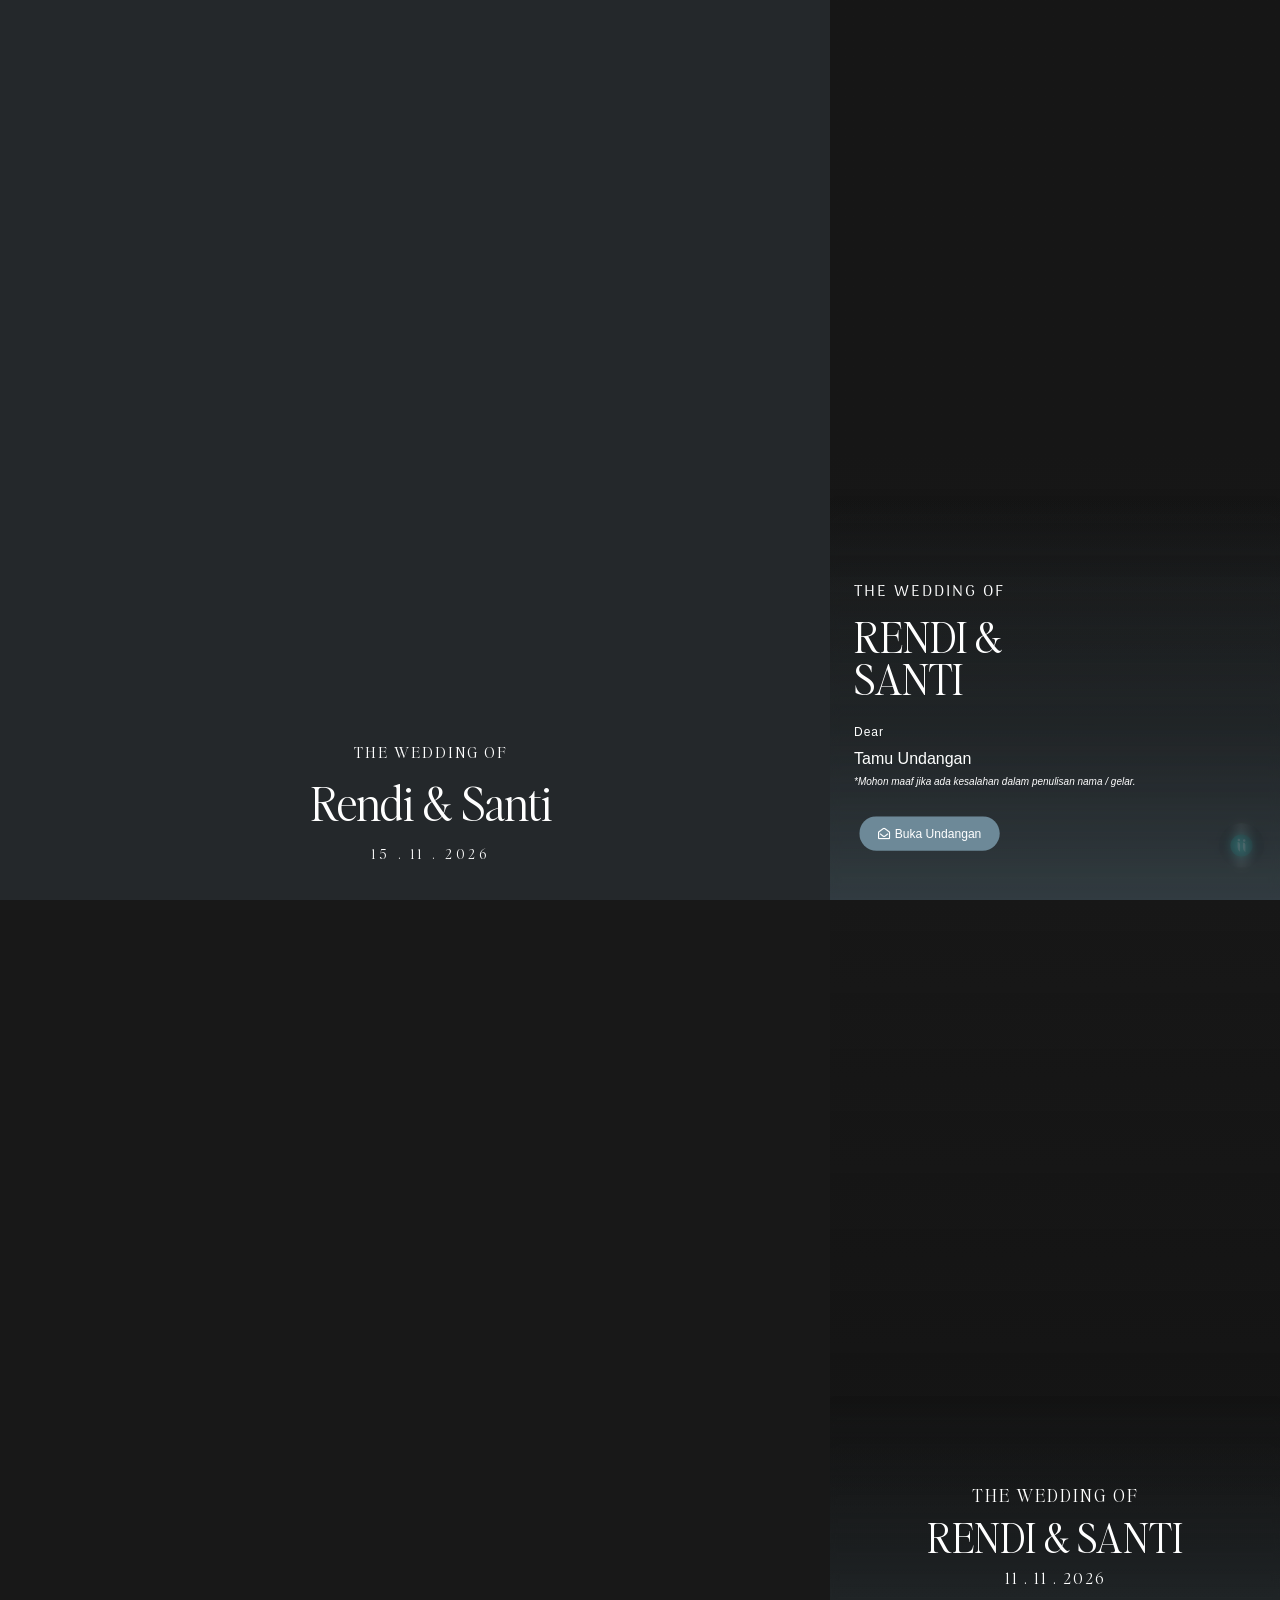
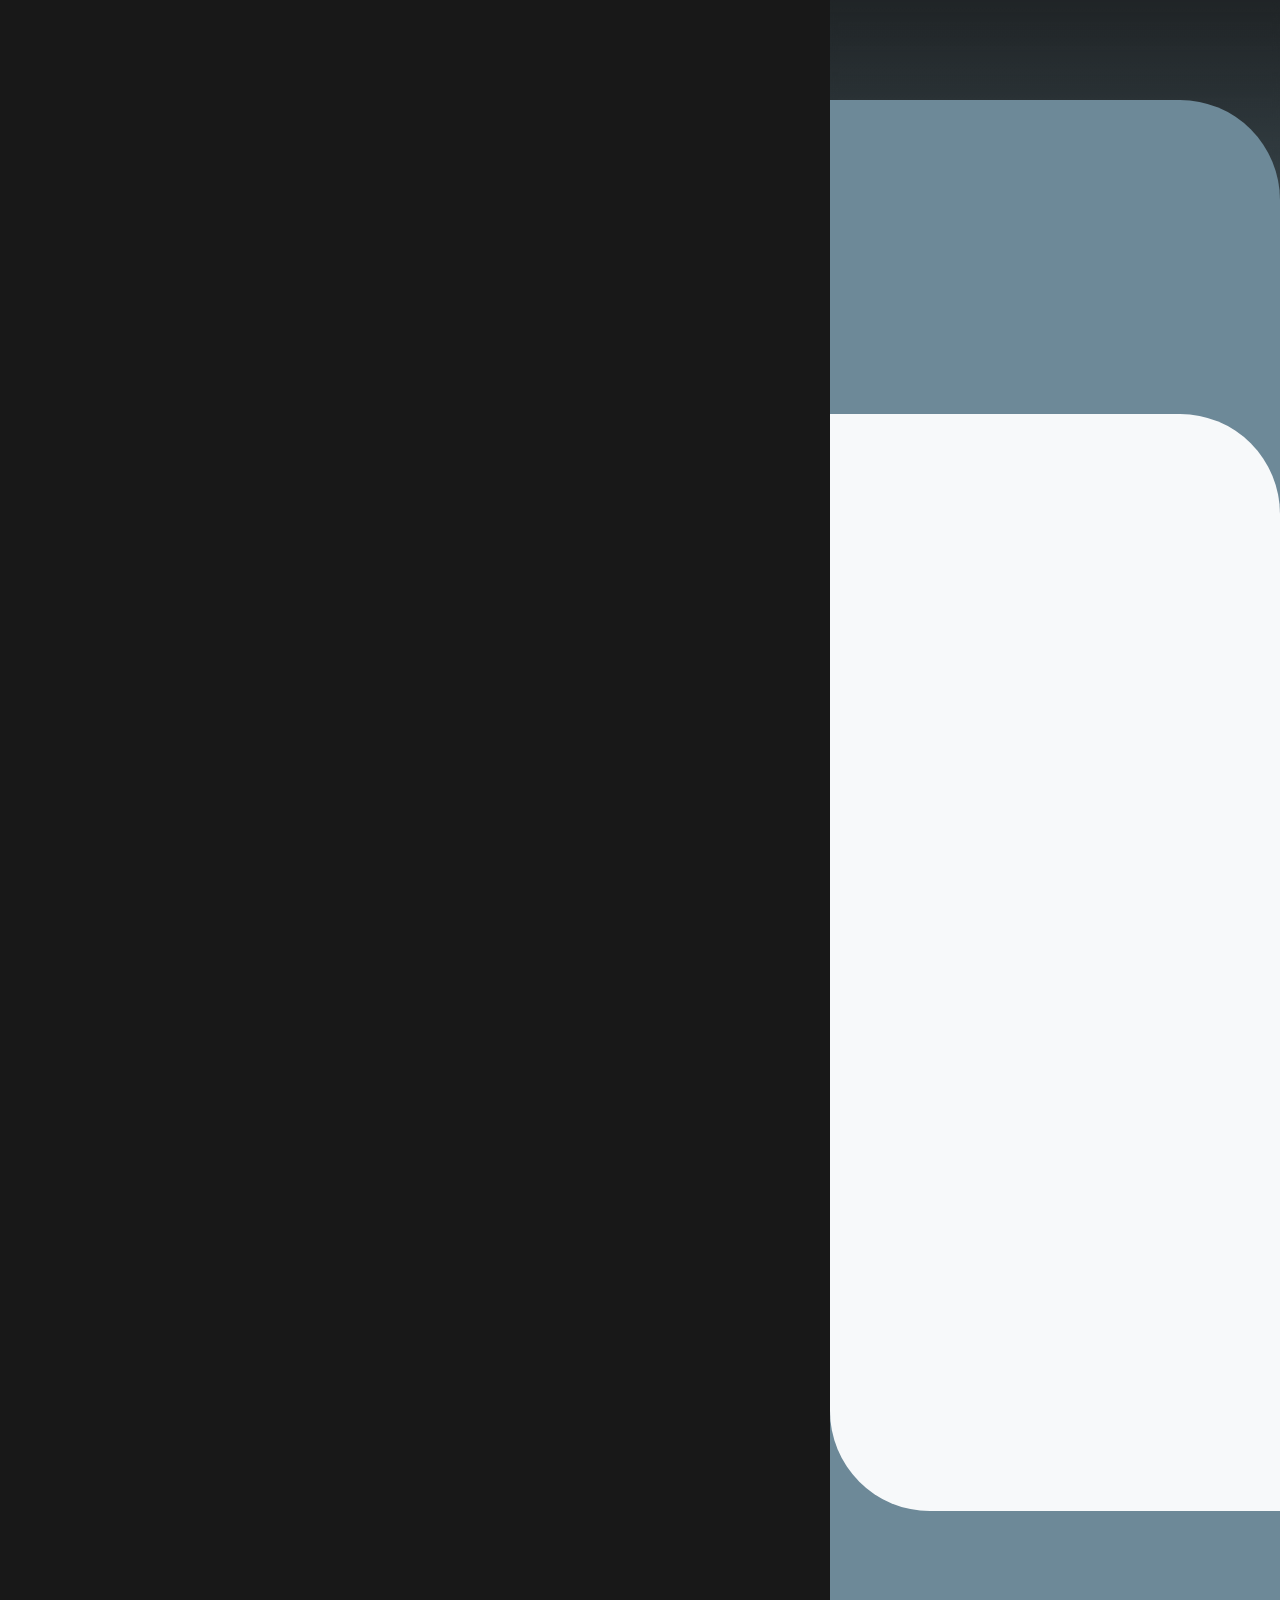
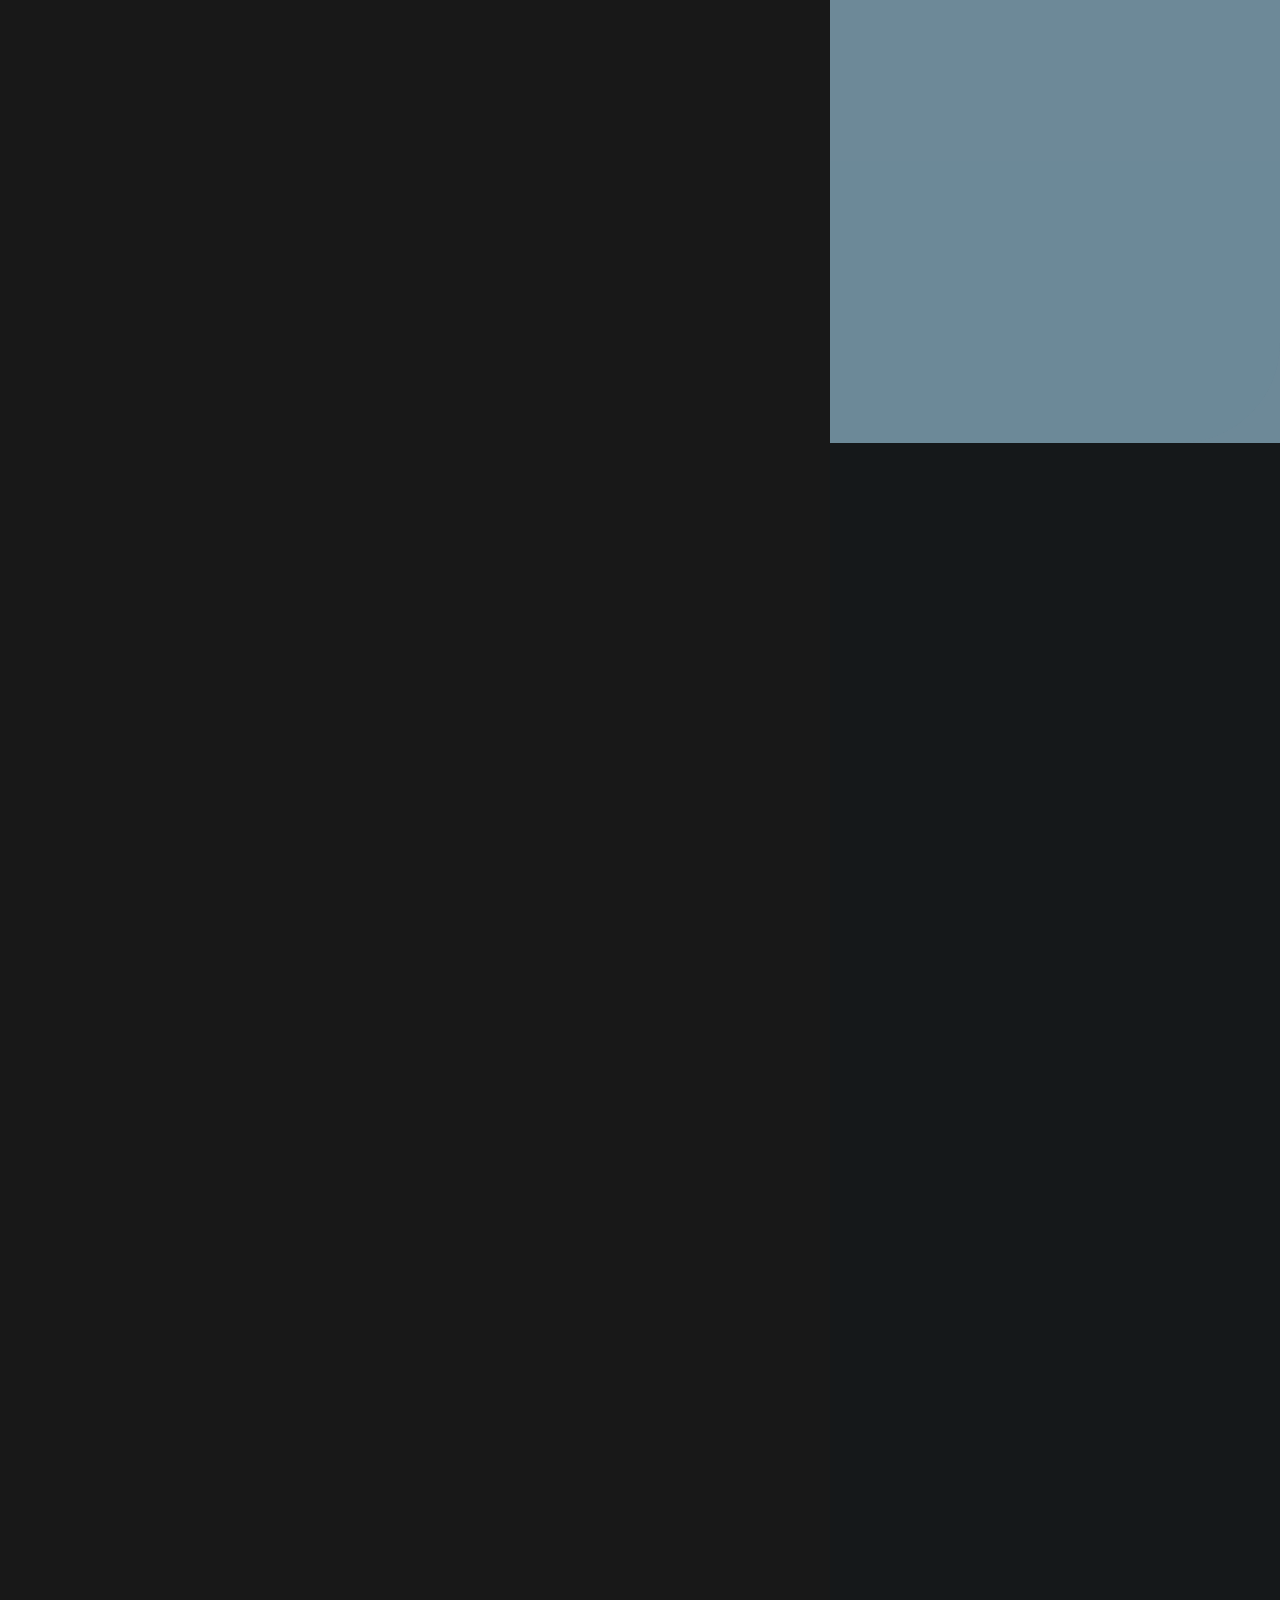
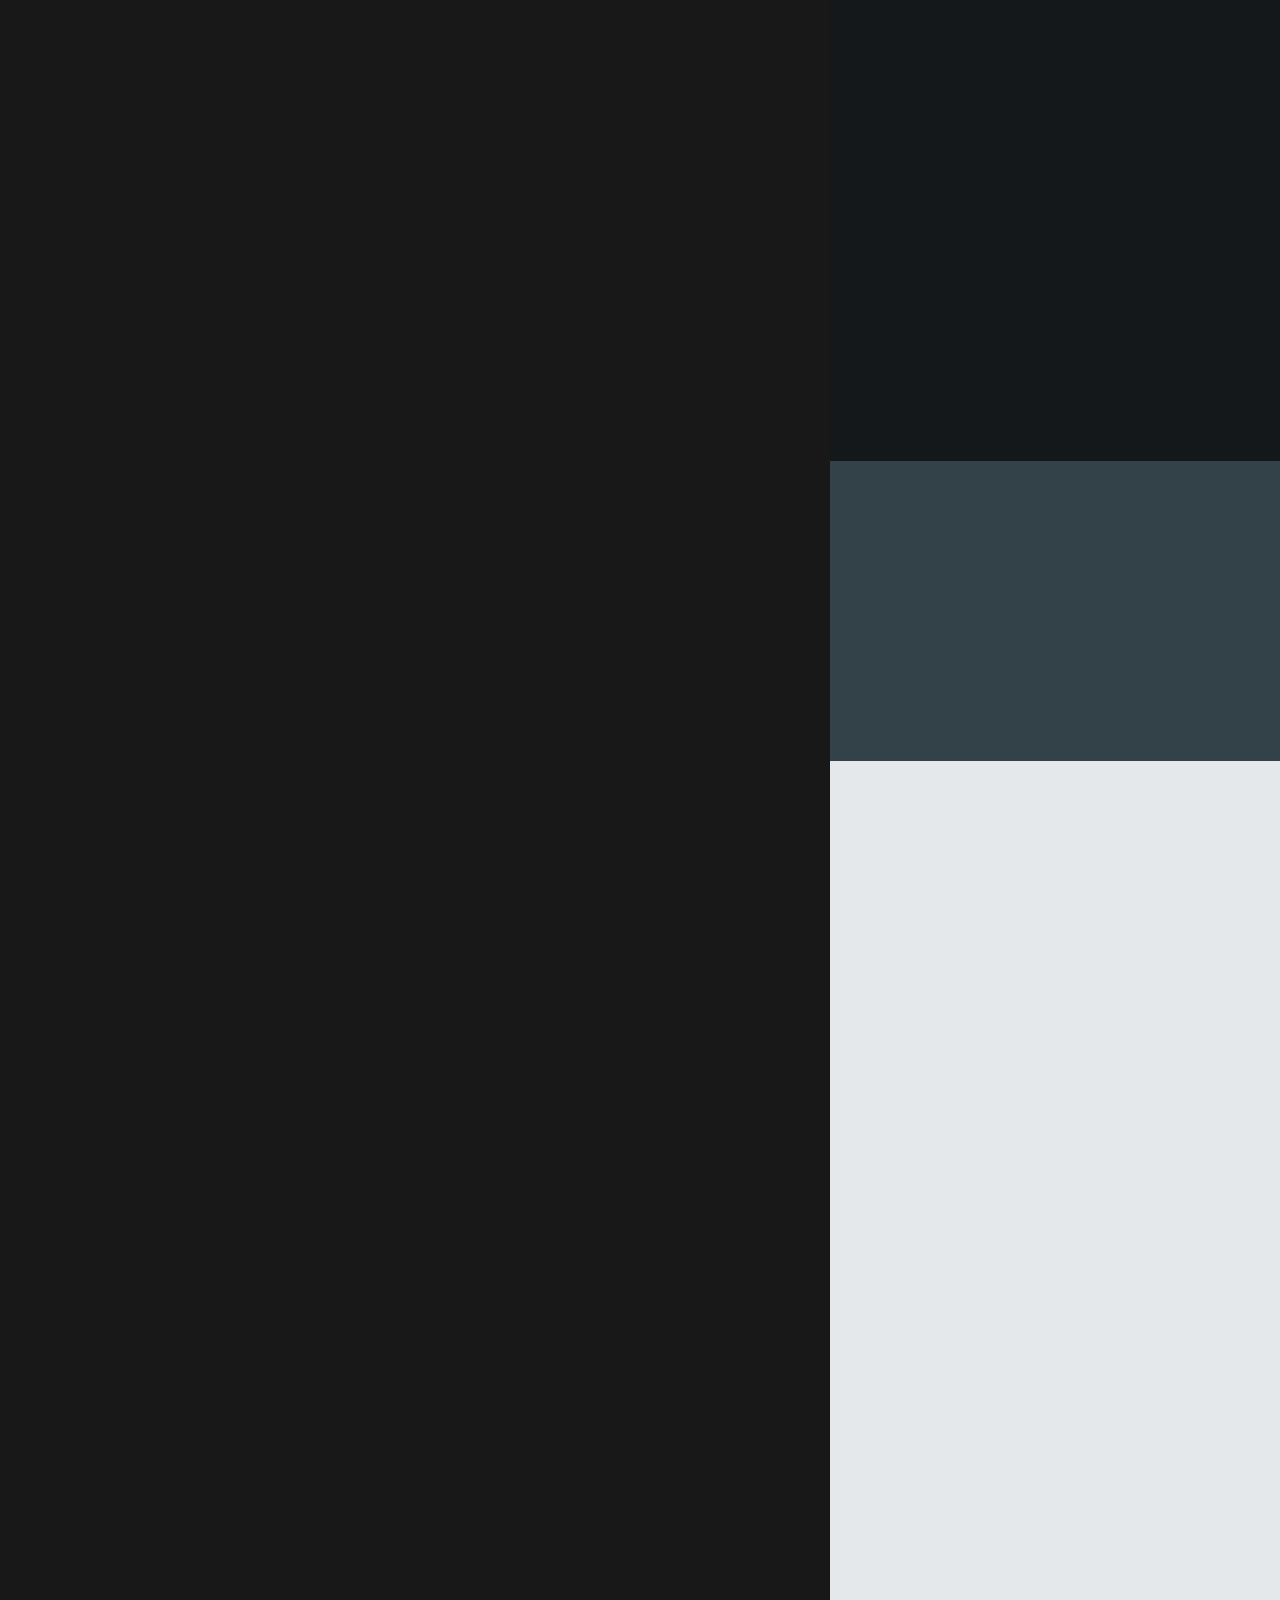
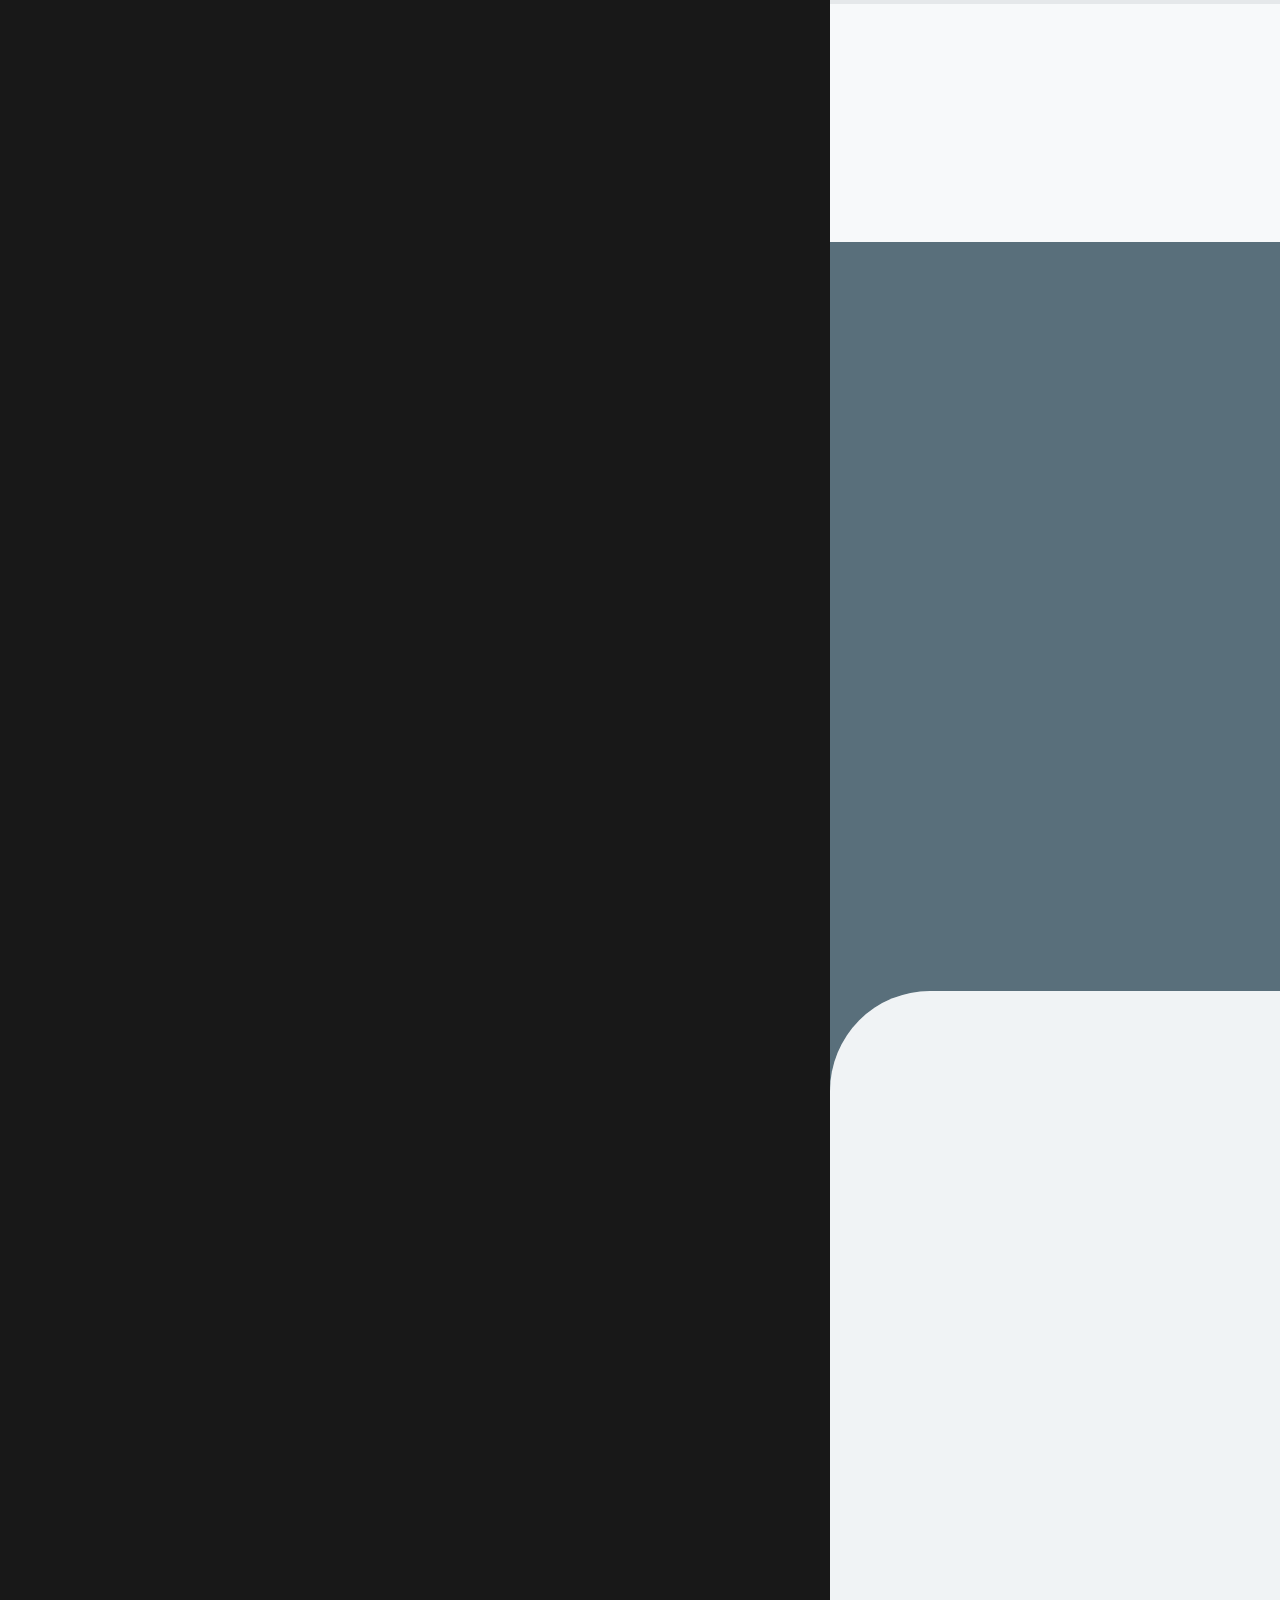
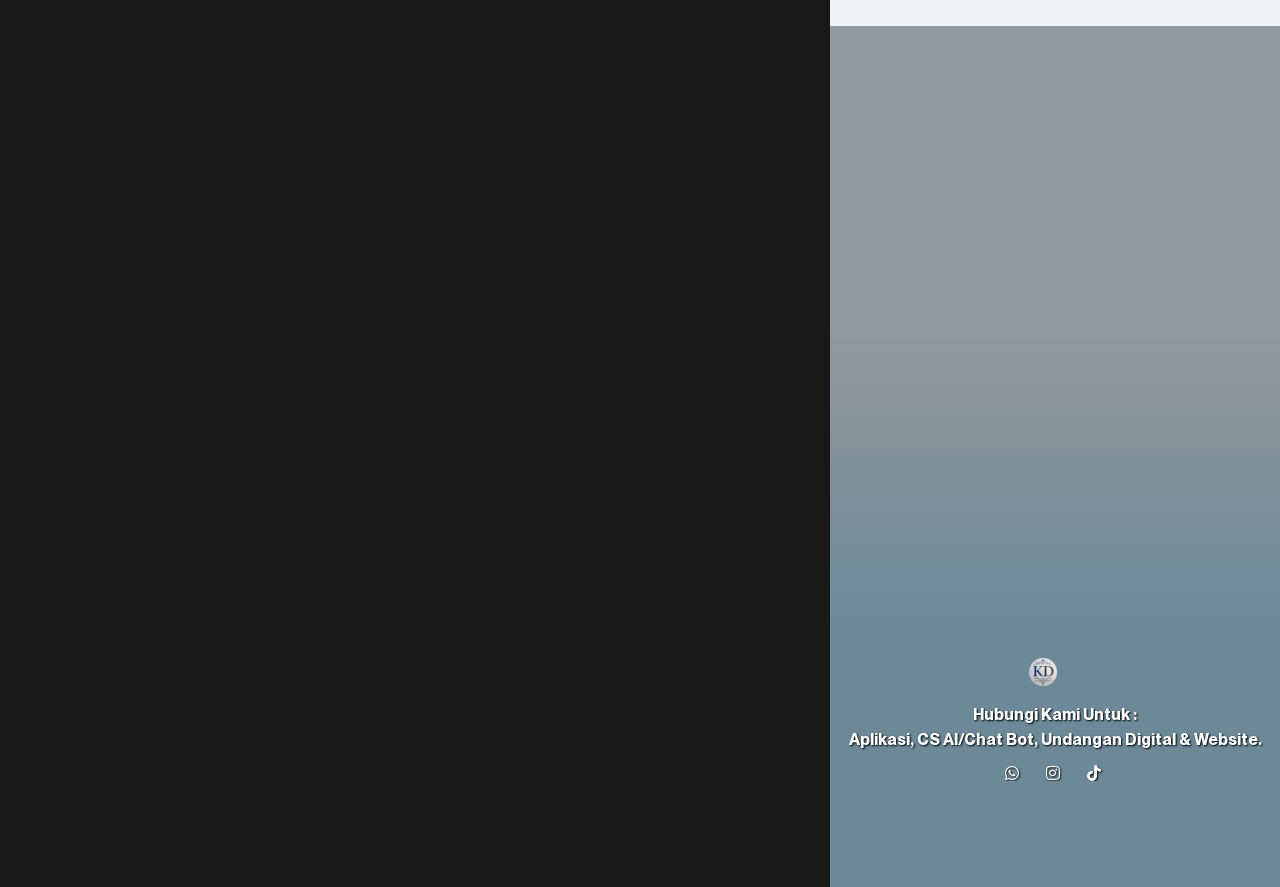
==== commit 5303edfe: "fix: correct favicon path case for GitHub Pages" ====
--- a/index.html
+++ b/index.html
@@ -613,11 +613,11 @@
 j=d.createElement(s),dl=l!='dataLayer'?'&l='+l:'';j.async=true;j.src=
 'https://www.googletagmanager.com/gtm.js?id='+i+dl;f.parentNode.insertBefore(j,f);
 })(window,document,'script','dataLayer','GTM-T4B3LZ2');</script>
-<!-- End Google Tag Manager --><meta name="theme-color" content="#6D8998"><meta name="theme-color" content="#6D8998"><meta name="theme-color" content="#6D8998"><link rel="icon" href="kirimdigi.ico" sizes="32x32">
-<link rel="icon" href="kirimdigi.ico" sizes="192x192">
-<link rel="apple-touch-icon" href="kirimdigi.ico">
-<link rel="shortcut icon" href="kirimdigi.ico">
-<meta name="msapplication-TileImage" content="kirimdigi.ico">
+<!-- End Google Tag Manager --><meta name="theme-color" content="#6D8998"><meta name="theme-color" content="#6D8998"><meta name="theme-color" content="#6D8998"><link rel="icon" href="KirimDigi.ico" sizes="32x32">
+<link rel="icon" href="KirimDigi.ico" sizes="192x192">
+<link rel="apple-touch-icon" href="KirimDigi.ico">
+<link rel="shortcut icon" href="KirimDigi.ico">
+<meta name="msapplication-TileImage" content="KirimDigi.ico">
 <style id="wp-custom-css">
 body{
 	margin: 0 auto;
@@ -2400,7 +2400,7 @@
 			<div class="elementor-widget-wrap elementor-element-populated elementor-element-populated" style="text-align:center;">
 						<div class="elementor-element elementor-element-183e84a elementor-widget elementor-widget-image" data-id="183e84a" data-element_type="widget" data-e-type="widget" data-widget_type="image.default" style="margin:0 auto; display:block;">
 				<div class="elementor-widget-container">
-															<img width="80" height="80" src="kirimdigi.ico" class="attachment-full size-full wp-image-181839" alt="kirimdigi">															</div>
+															<img width="80" height="80" src="KirimDigi.ico" class="attachment-full size-full wp-image-181839" alt="kirimdigi">															</div>
 				</div>
 					</div>
 		</div>
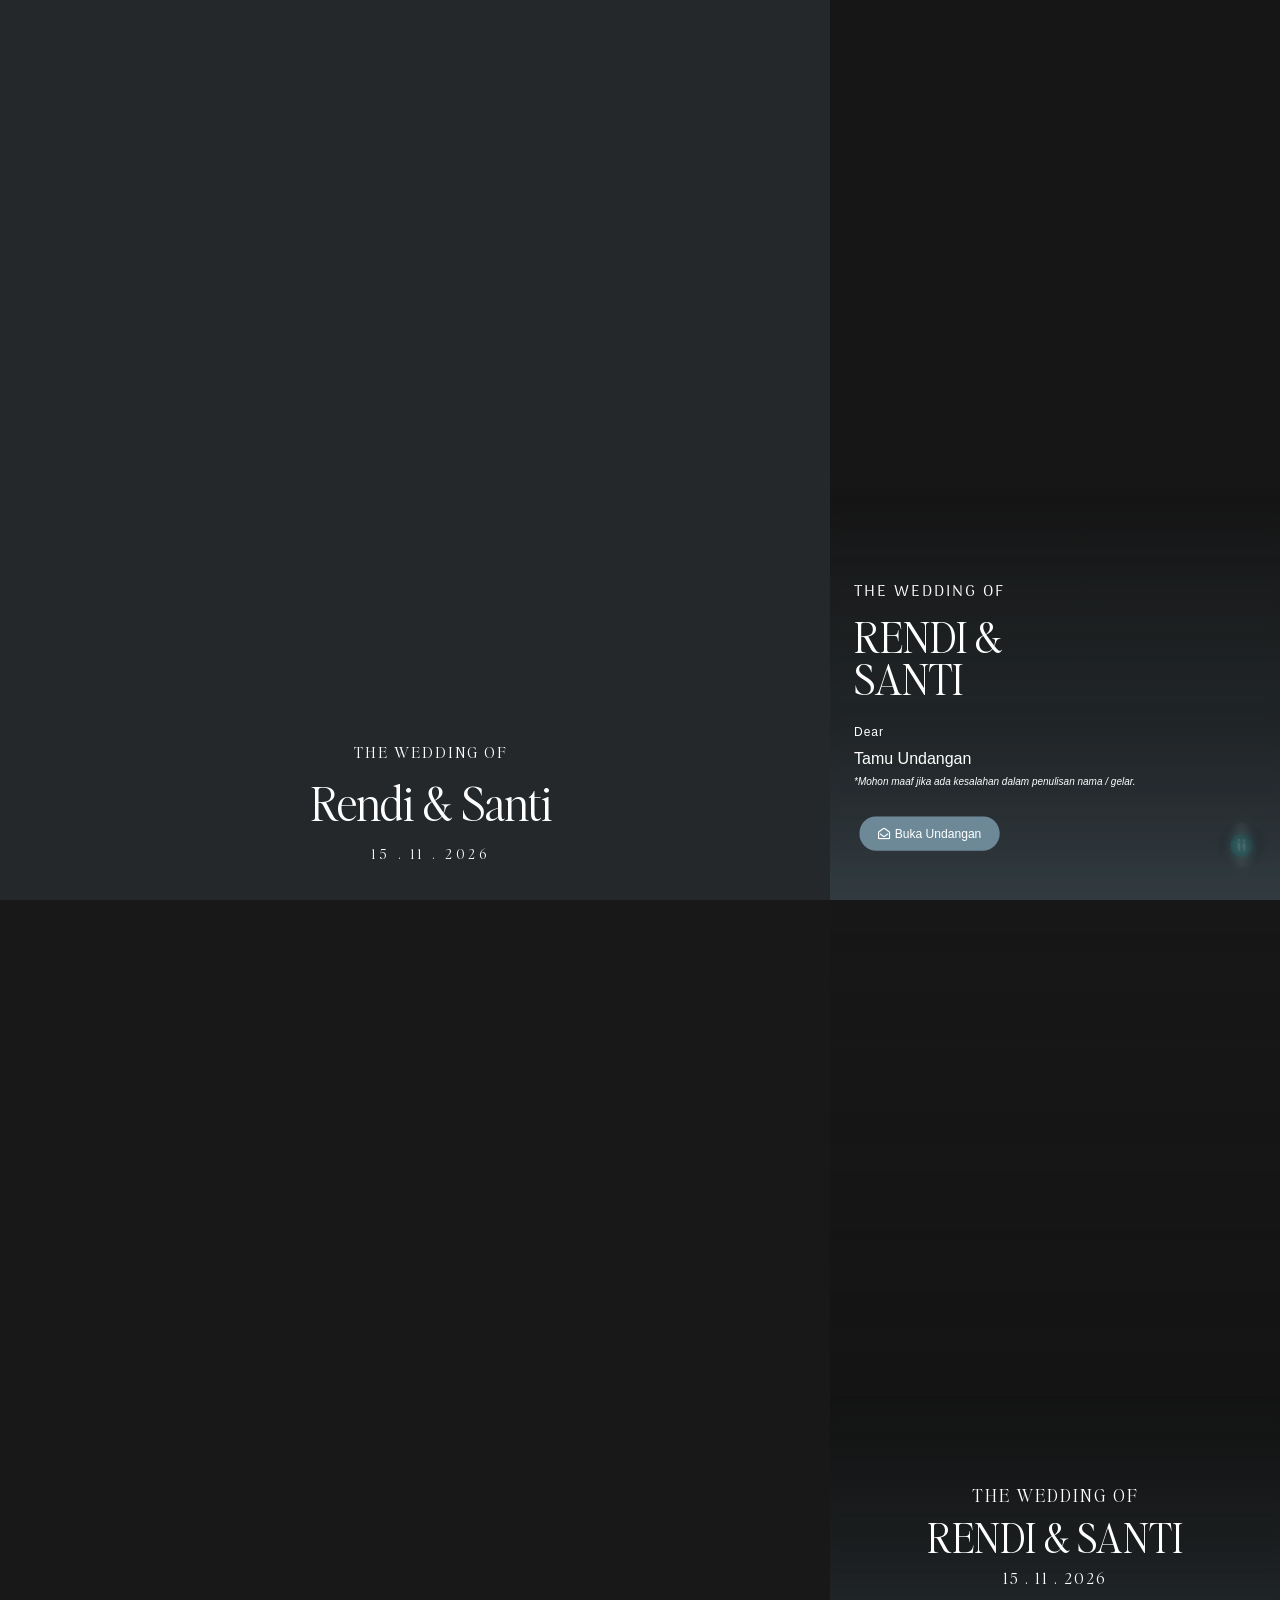
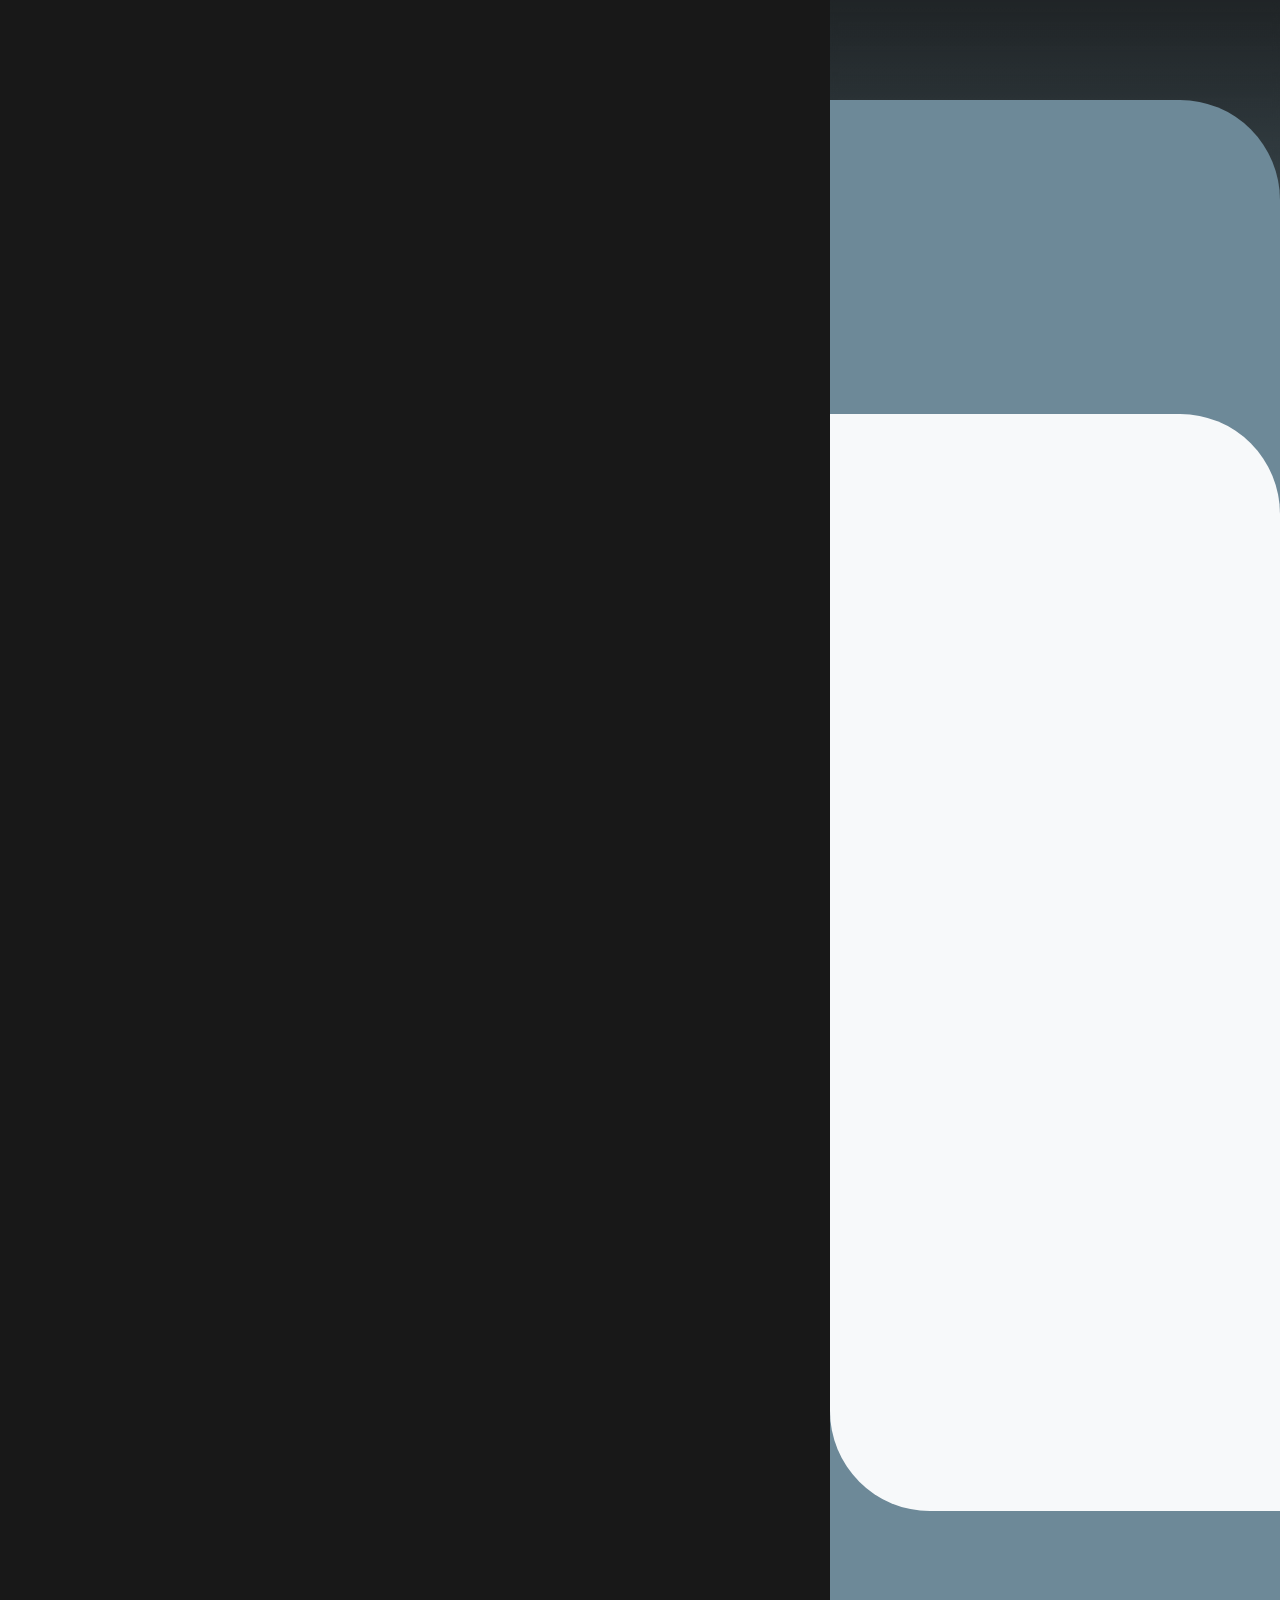
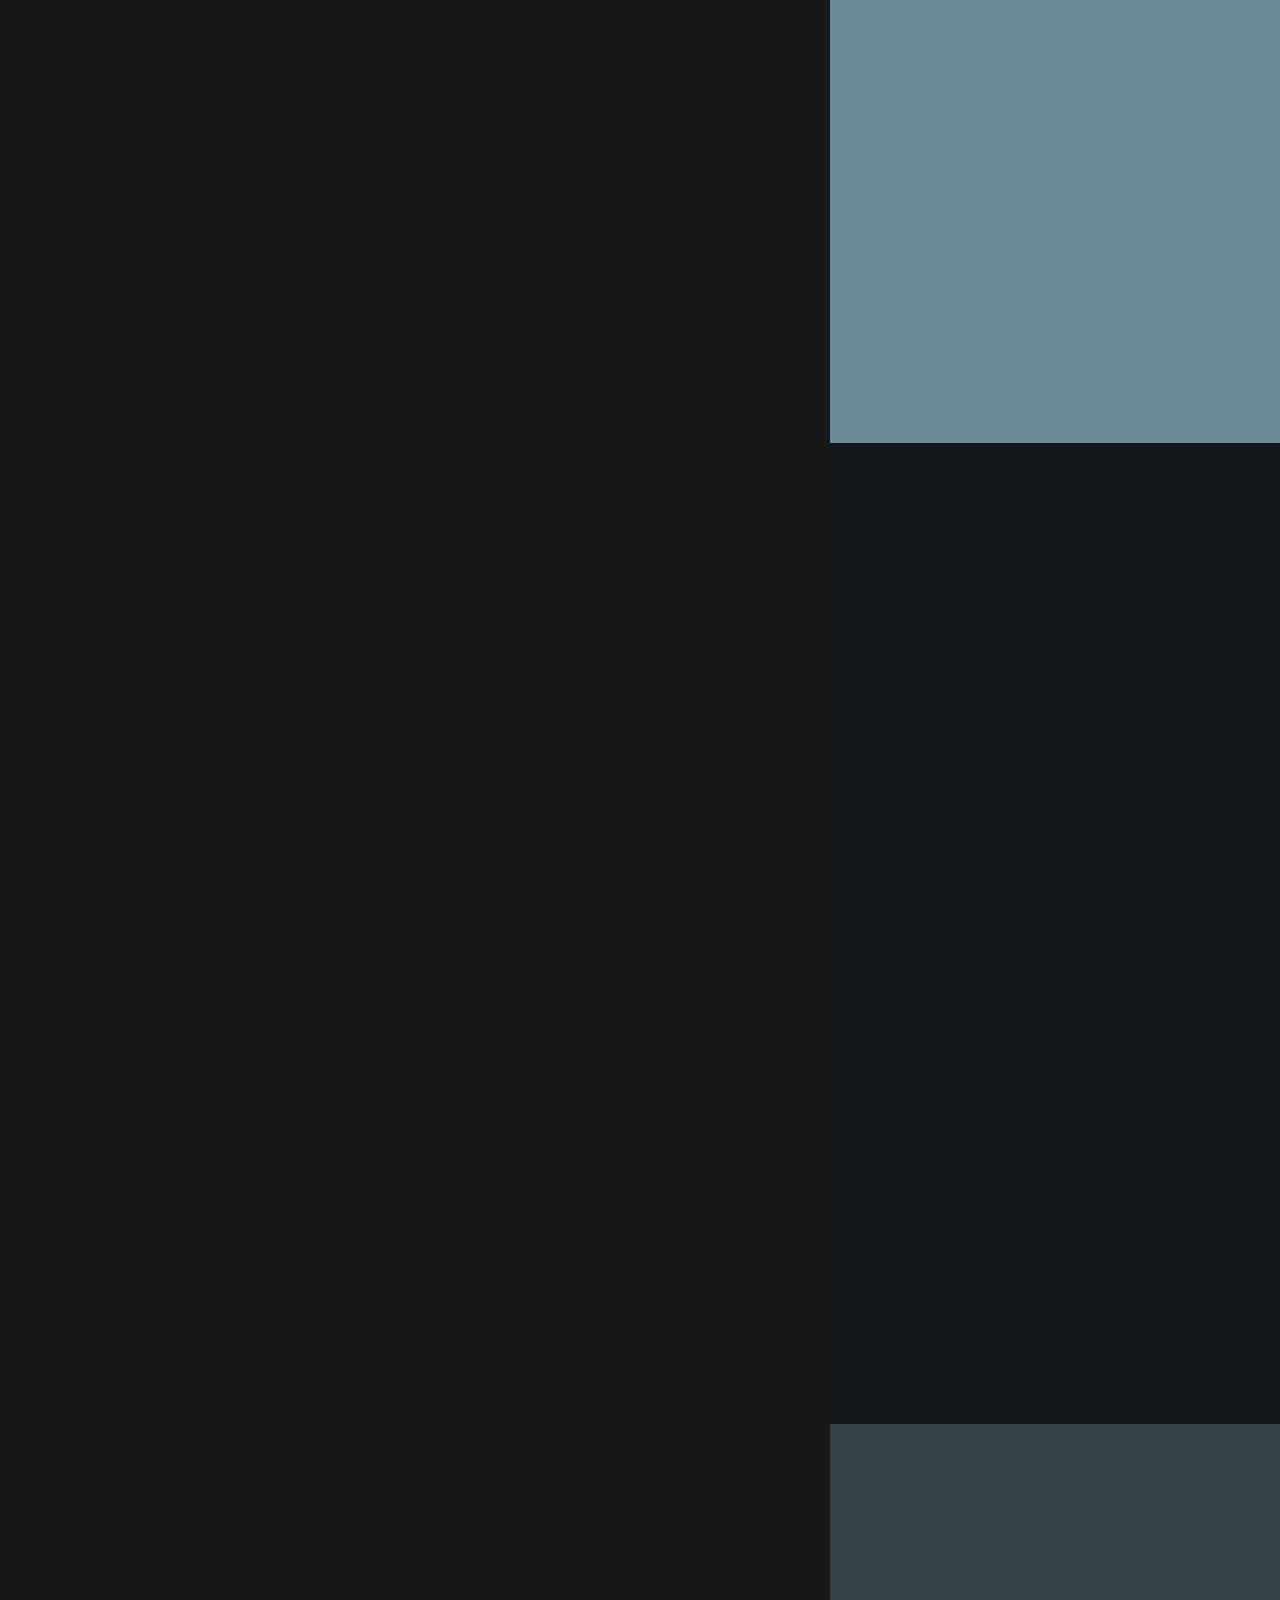
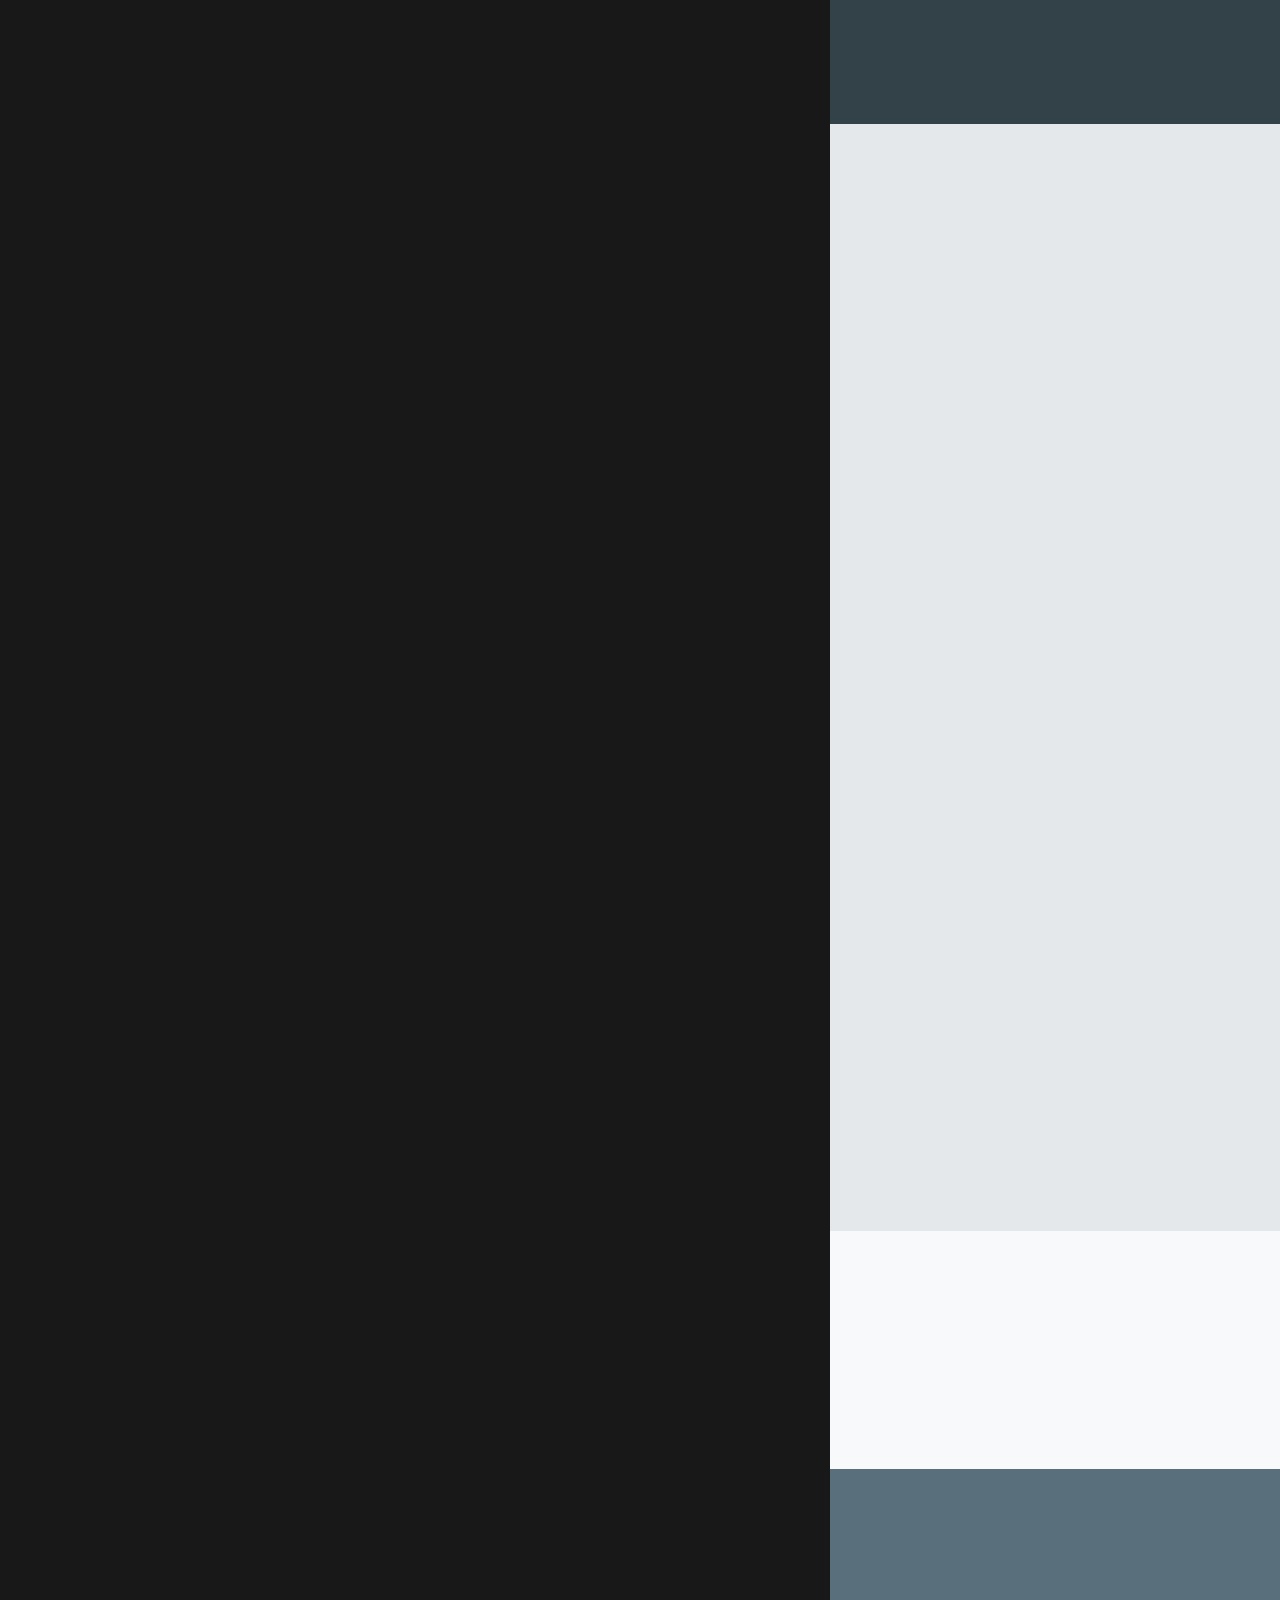
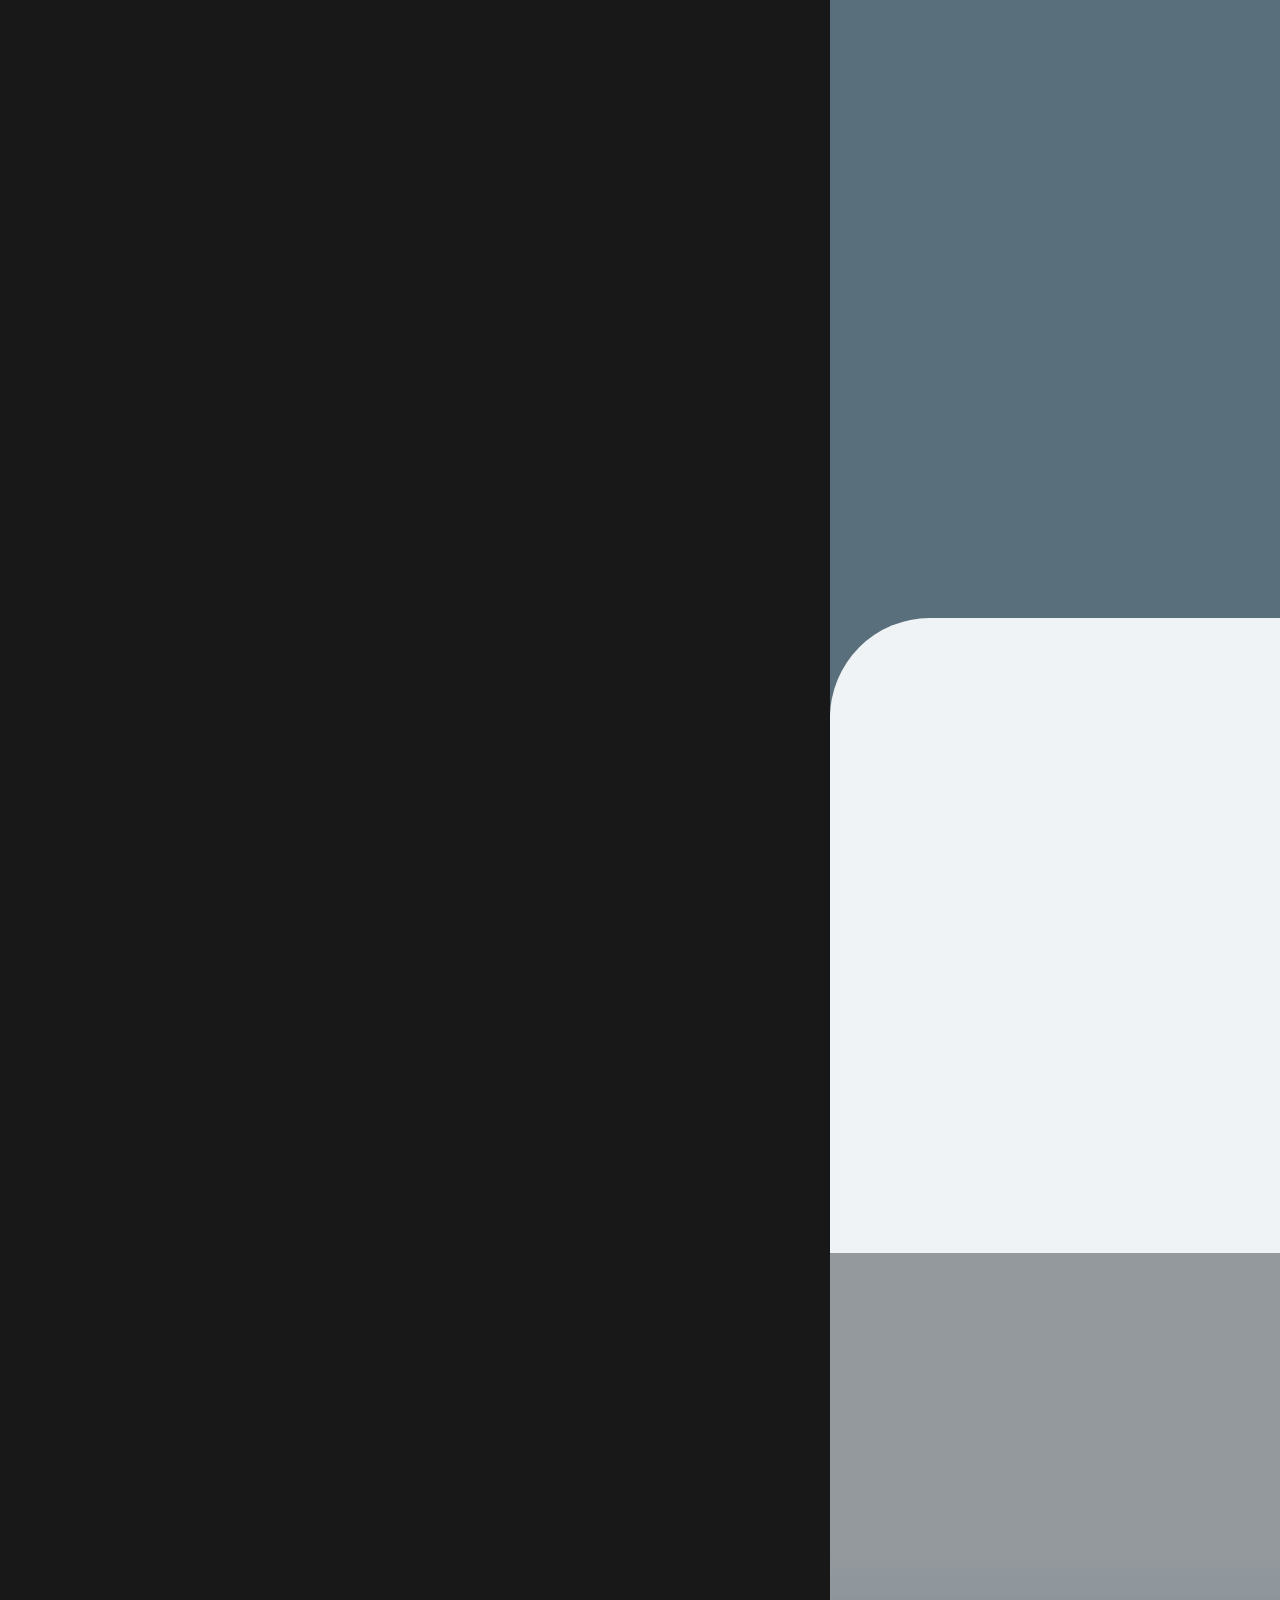
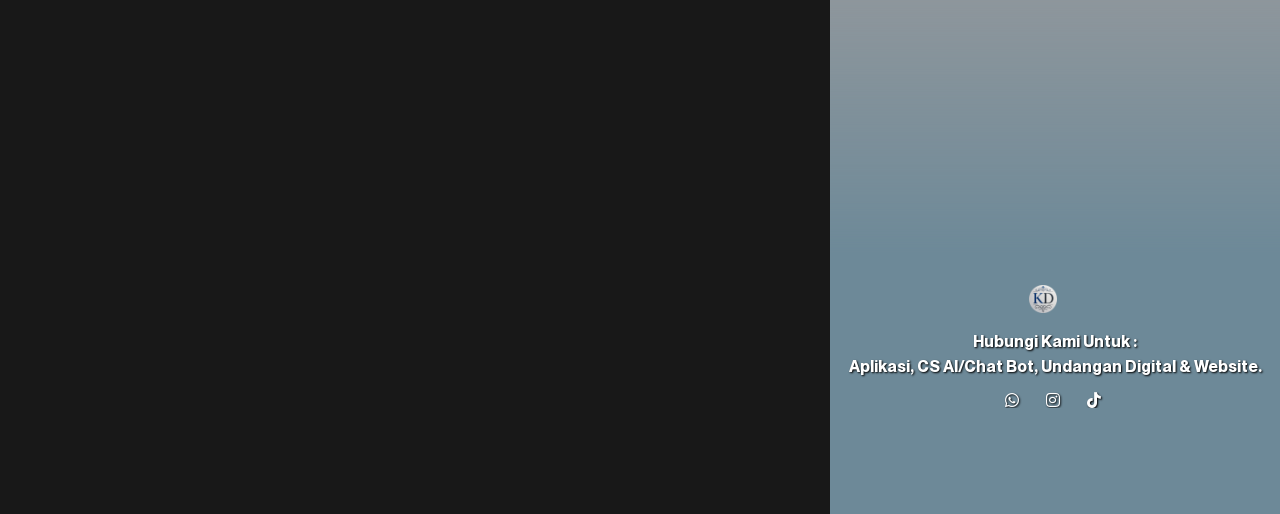
==== commit 54c7d97a: "feat: update Rendi & Santi invitation details" ====
--- a/index.html
+++ b/index.html
@@ -4,34 +4,34 @@
 	<meta charset="UTF-8">
 		
 <!-- Optimasi Mesin Pencari oleh Rank Math - https://rankmath.com/ -->
-<title>Undangan Pernikahan Rendi & Santi</title>
-<meta name="description" content="Undangan Pernikahan Rendi & Santi | Minggu, 15 November 2026">
+<title>Undangan Pernikahan Rendi 💕 Santi</title>
+<meta name="description" content="Undangan Pernikahan Rendi 💕 Santi | Minggu, 15 November 2026">
 <meta name="robots" content="follow, index">
 <meta property="og:locale" content="id_ID">
 <meta property="og:type" content="article">
-<meta property="og:title" content="Undangan Pernikahan Rendi & Santi">
-<meta property="og:description" content="Undangan Pernikahan Rendi & Santi | Minggu, 15 November 2026">
+<meta property="og:title" content="Undangan Pernikahan Rendi 💕 Santi">
+<meta property="og:description" content="Undangan Pernikahan Rendi 💕 Santi | Minggu, 15 November 2026">
 <meta property="og:url" content="https://invitimo2.my.id/l05/">
 <meta property="og:site_name" content="KirimDigi - Undangan Digital">
 <meta property="article:section" content="Pernikahan">
 <meta property="og:updated_time" content="2025-12-07T00:37:28+07:00">
-<meta property="og:image" content="https://the.invisimple.id/wp-content/uploads/2025/02/thumbnail-luxury-05.jpg">
-<meta property="og:image:secure_url" content="https://the.invisimple.id/wp-content/uploads/2025/02/thumbnail-luxury-05.jpg">
-<meta property="og:image:width" content="1500">
-<meta property="og:image:height" content="1500">
-<meta property="og:image:alt" content="Tema Luxury 05">
+<meta property="og:image" content="https://kirimdigi.github.io/Rendi-Anti/thumbnail-rendi-santi.jpg">
+<meta property="og:image:secure_url" content="https://kirimdigi.github.io/Rendi-Anti/thumbnail-rendi-santi.jpg">
+<meta property="og:image:width" content="736">
+<meta property="og:image:height" content="1104">
+<meta property="og:image:alt" content="Undangan Pernikahan Rendi & Santi">
 <meta property="og:image:type" content="image/jpeg">
 <meta property="article:published_time" content="2025-02-12T14:22:58+07:00">
 <meta property="article:modified_time" content="2025-12-07T00:37:28+07:00">
 <meta name="twitter:card" content="summary_large_image">
 <meta name="twitter:title" content="Undangan Pernikahan Rendi & Santi">
 <meta name="twitter:description" content="Undangan Pernikahan Rendi & Santi | Minggu, 15 November 2026">
-<meta name="twitter:image" content="https://the.invisimple.id/wp-content/uploads/2025/02/thumbnail-luxury-05.jpg">
+<meta name="twitter:image" content="https://kirimdigi.github.io/Rendi-Anti/thumbnail-rendi-santi.jpg">
 <meta name="twitter:label1" content="Ditulis oleh">
 <meta name="twitter:data1" content="1nv1s1mpl3">
 <meta name="twitter:label2" content="Waktunya membaca">
 <meta name="twitter:data2" content="Kurang dari semenit">
-<script type="application/ld+json" class="rank-math-schema">{"@context":"https://schema.org","@graph":[{"@type":["Person","Organization"],"@id":"https://invitimo2.my.id/#person","name":"Invisimple ID - Undangan Website","logo":{"@type":"ImageObject","@id":"https://invitimo2.my.id/#logo","url":"https://the.invisimple.id/wp-content/uploads/2024/05/icon-invitaja-150x150.png","contentUrl":"https://the.invisimple.id/wp-content/uploads/2024/05/icon-invitaja-150x150.png","caption":"Invisimple ID - Undangan Website","inLanguage":"id"},"image":{"@type":"ImageObject","@id":"https://invitimo2.my.id/#logo","url":"https://the.invisimple.id/wp-content/uploads/2024/05/icon-invitaja-150x150.png","contentUrl":"https://the.invisimple.id/wp-content/uploads/2024/05/icon-invitaja-150x150.png","caption":"Invisimple ID - Undangan Website","inLanguage":"id"}},{"@type":"WebSite","@id":"https://invitimo2.my.id/#website","url":"https://invitimo2.my.id","name":"Invisimple ID - Undangan Website","publisher":{"@id":"https://invitimo2.my.id/#person"},"inLanguage":"id"},{"@type":"ImageObject","@id":"https://the.invisimple.id/wp-content/uploads/2025/02/thumbnail-luxury-05.jpg","url":"https://the.invisimple.id/wp-content/uploads/2025/02/thumbnail-luxury-05.jpg","width":"1500","height":"1500","inLanguage":"id"},{"@type":"WebPage","@id":"https://invitimo2.my.id/l05/#webpage","url":"https://invitimo2.my.id/l05/","name":"Tema Luxury 05","datePublished":"2025-02-12T14:22:58+07:00","dateModified":"2025-12-07T00:37:28+07:00","isPartOf":{"@id":"https://invitimo2.my.id/#website"},"primaryImageOfPage":{"@id":"https://the.invisimple.id/wp-content/uploads/2025/02/thumbnail-luxury-05.jpg"},"inLanguage":"id"},{"@type":"Person","@id":"https://invitimo2.my.id/author/1nv1t4j4/","name":"1nv1s1mpl3","url":"https://invitimo2.my.id/author/1nv1t4j4/","image":{"@type":"ImageObject","@id":"https://secure.gravatar.com/avatar/7261eb66b6b7f72535ce5fb6ec1b8146d1f240d1655f2af83056c2c59945e163?s=96&amp;d=mm&amp;r=g","url":"https://secure.gravatar.com/avatar/7261eb66b6b7f72535ce5fb6ec1b8146d1f240d1655f2af83056c2c59945e163?s=96&amp;d=mm&amp;r=g","caption":"1nv1s1mpl3","inLanguage":"id"},"sameAs":["http://invisimple.id"]},{"@type":"BlogPosting","headline":"Tema Luxury 05","datePublished":"2025-02-12T14:22:58+07:00","dateModified":"2025-12-07T00:37:28+07:00","articleSection":"Pernikahan","author":{"@id":"https://invitimo2.my.id/author/1nv1t4j4/","name":"1nv1s1mpl3"},"publisher":{"@id":"https://invitimo2.my.id/#person"},"description":"Preview Undangan Pernikahan Tema Luxury 05","name":"Tema Luxury 05","@id":"https://invitimo2.my.id/l05/#richSnippet","isPartOf":{"@id":"https://invitimo2.my.id/l05/#webpage"},"image":{"@id":"https://the.invisimple.id/wp-content/uploads/2025/02/thumbnail-luxury-05.jpg"},"inLanguage":"id","mainEntityOfPage":{"@id":"https://invitimo2.my.id/l05/#webpage"}}]}</script>
+<script type="application/ld+json" class="rank-math-schema">{"@context":"https://schema.org","@graph":[{"@type":["Person","Organization"],"@id":"https://invitimo2.my.id/#person","name":"Invisimple ID - Undangan Website","logo":{"@type":"ImageObject","@id":"https://invitimo2.my.id/#logo","url":"https://the.invisimple.id/wp-content/uploads/2024/05/icon-invitaja-150x150.png","contentUrl":"https://the.invisimple.id/wp-content/uploads/2024/05/icon-invitaja-150x150.png","caption":"Invisimple ID - Undangan Website","inLanguage":"id"},"image":{"@type":"ImageObject","@id":"https://invitimo2.my.id/#logo","url":"https://the.invisimple.id/wp-content/uploads/2024/05/icon-invitaja-150x150.png","contentUrl":"https://the.invisimple.id/wp-content/uploads/2024/05/icon-invitaja-150x150.png","caption":"Invisimple ID - Undangan Website","inLanguage":"id"}},{"@type":"WebSite","@id":"https://invitimo2.my.id/#website","url":"https://invitimo2.my.id","name":"Invisimple ID - Undangan Website","publisher":{"@id":"https://invitimo2.my.id/#person"},"inLanguage":"id"},{"@type":"ImageObject","@id":"https://kirimdigi.github.io/Rendi-Anti/thumbnail-rendi-santi.jpg","url":"https://kirimdigi.github.io/Rendi-Anti/thumbnail-rendi-santi.jpg","width":"736","height":"1104","inLanguage":"id"},{"@type":"WebPage","@id":"https://invitimo2.my.id/l05/#webpage","url":"https://invitimo2.my.id/l05/","name":"Tema Luxury 05","datePublished":"2025-02-12T14:22:58+07:00","dateModified":"2025-12-07T00:37:28+07:00","isPartOf":{"@id":"https://invitimo2.my.id/#website"},"primaryImageOfPage":{"@id":"https://kirimdigi.github.io/Rendi-Anti/thumbnail-rendi-santi.jpg"},"inLanguage":"id"},{"@type":"Person","@id":"https://invitimo2.my.id/author/1nv1t4j4/","name":"1nv1s1mpl3","url":"https://invitimo2.my.id/author/1nv1t4j4/","image":{"@type":"ImageObject","@id":"https://secure.gravatar.com/avatar/7261eb66b6b7f72535ce5fb6ec1b8146d1f240d1655f2af83056c2c59945e163?s=96&amp;d=mm&amp;r=g","url":"https://secure.gravatar.com/avatar/7261eb66b6b7f72535ce5fb6ec1b8146d1f240d1655f2af83056c2c59945e163?s=96&amp;d=mm&amp;r=g","caption":"1nv1s1mpl3","inLanguage":"id"},"sameAs":["http://invisimple.id"]},{"@type":"BlogPosting","headline":"Tema Luxury 05","datePublished":"2025-02-12T14:22:58+07:00","dateModified":"2025-12-07T00:37:28+07:00","articleSection":"Pernikahan","author":{"@id":"https://invitimo2.my.id/author/1nv1t4j4/","name":"1nv1s1mpl3"},"publisher":{"@id":"https://invitimo2.my.id/#person"},"description":"Preview Undangan Pernikahan Tema Luxury 05","name":"Tema Luxury 05","@id":"https://invitimo2.my.id/l05/#richSnippet","isPartOf":{"@id":"https://invitimo2.my.id/l05/#webpage"},"image":{"@id":"https://kirimdigi.github.io/Rendi-Anti/thumbnail-rendi-santi.jpg"},"inLanguage":"id","mainEntityOfPage":{"@id":"https://invitimo2.my.id/l05/#webpage"}}]}</script>
 <!-- /Plugin WordPress Rank Math SEO -->
 
 <link rel='dns-prefetch' href='//the.invisimple.id'>
@@ -908,7 +908,7 @@
 				</div>
 				<div data-dce-title-color="#FFFFFF" class="elementor-element elementor-element-7093b5c animated-slow wdsdv-enabled--yes elementor-widget elementor-widget-heading" data-id="7093b5c" data-element_type="widget" data-e-type="widget" data-settings="{&quot;_animation&quot;:&quot;none&quot;}" data-widget_type="heading.default">
 				<div class="elementor-widget-container">
-					<h2 class="elementor-heading-title elementor-size-default">11 . 11 . 2026</h2>				</div>
+					<h2 class="elementor-heading-title elementor-size-default">15 . 11 . 2026</h2>				</div>
 				</div>
 				<div class="elementor-element elementor-element-6bda7cf elementor-align-center elementor-widget elementor-widget-lottie" data-id="6bda7cf" data-element_type="widget" data-e-type="widget" data-settings="{&quot;loop&quot;:&quot;yes&quot;,&quot;source_json&quot;:{&quot;url&quot;:&quot;https:\/\/the.invisimple.id\/wp-content\/uploads\/2025\/01\/scroll-down-off-white.json&quot;,&quot;id&quot;:&quot;22497&quot;,&quot;size&quot;:&quot;&quot;},&quot;source&quot;:&quot;media_file&quot;,&quot;caption_source&quot;:&quot;none&quot;,&quot;link_to&quot;:&quot;none&quot;,&quot;trigger&quot;:&quot;arriving_to_viewport&quot;,&quot;viewport&quot;:{&quot;unit&quot;:&quot;%&quot;,&quot;size&quot;:&quot;&quot;,&quot;sizes&quot;:{&quot;start&quot;:0,&quot;end&quot;:100}},&quot;play_speed&quot;:{&quot;unit&quot;:&quot;px&quot;,&quot;size&quot;:1,&quot;sizes&quot;:[]},&quot;start_point&quot;:{&quot;unit&quot;:&quot;%&quot;,&quot;size&quot;:0,&quot;sizes&quot;:[]},&quot;end_point&quot;:{&quot;unit&quot;:&quot;%&quot;,&quot;size&quot;:100,&quot;sizes&quot;:[]},&quot;renderer&quot;:&quot;svg&quot;}" data-widget_type="lottie.default">
 				<div class="elementor-widget-container">
@@ -944,15 +944,15 @@
 			<div class="elementor-widget-wrap elementor-element-populated">
 						<div data-dce-title-color="#FFFFFF" class="elementor-element elementor-element-5ad146a elementor-widget__width-auto inv-kanan elementor-widget elementor-widget-heading" data-id="5ad146a" data-element_type="widget" data-e-type="widget" data-widget_type="heading.default">
 				<div class="elementor-widget-container">
-					<h2 class="elementor-heading-title elementor-size-default">A</h2>				</div>
+					<h2 class="elementor-heading-title elementor-size-default">R</h2>				</div>
 				</div>
 				<div data-dce-title-color="#FFFFFF80" class="elementor-element elementor-element-19be0bf elementor-widget__width-auto inv-zoom-out elementor-widget elementor-widget-heading" data-id="19be0bf" data-element_type="widget" data-e-type="widget" data-widget_type="heading.default">
 				<div class="elementor-widget-container">
 					<h2 class="elementor-heading-title elementor-size-default">&amp;</h2>				</div>
 				</div>
-				<div data-dce-title-color="#000000" class="elementor-element elementor-element-16266d5 elementor-widget__width-auto inv-kiri elementor-widget elementor-widget-heading" data-id="16266d5" data-element_type="widget" data-e-type="widget" data-widget_type="heading.default">
-				<div class="elementor-widget-container">
-					<h2 class="elementor-heading-title elementor-size-default">P</h2>				</div>
+				<div data-dce-title-color="#FFFFFF" class="elementor-element elementor-element-16266d5 elementor-widget__width-auto inv-kiri elementor-widget elementor-widget-heading" data-id="16266d5" data-element_type="widget" data-e-type="widget" data-widget_type="heading.default">
+				<div class="elementor-widget-container">
+					<h2 class="elementor-heading-title elementor-size-default">S</h2>				</div>
 				</div>
 					</div>
 		</div>
@@ -1144,53 +1144,45 @@
 		</div>
 					</div>
 		</section>
-				<section class="elementor-section elementor-inner-section elementor-element elementor-element-14591b4a animated-slow elementor-section-boxed elementor-section-height-default elementor-section-height-default elementor-invisible" data-id="14591b4a" data-element_type="section" data-e-type="section" data-settings="{&quot;background_background&quot;:&quot;classic&quot;,&quot;animation&quot;:&quot;fadeInUp&quot;,&quot;jet_parallax_layout_list&quot;:[]}">
+				
+				<section class="elementor-section elementor-inner-section elementor-element elementor-element-40eef1a0 animated-slow wdsdv-enabled--yes elementor-section-boxed elementor-section-height-default elementor-section-height-default elementor-invisible" data-id="40eef1a0" data-element_type="section" data-e-type="section" data-settings="{&quot;background_background&quot;:&quot;classic&quot;,&quot;animation&quot;:&quot;fadeInUp&quot;,&quot;jet_parallax_layout_list&quot;:[]}">
 						<div class="elementor-container elementor-column-gap-default">
-					<div class="elementor-column elementor-col-100 elementor-inner-column elementor-element elementor-element-26c7cdd3 inv-atas" data-id="26c7cdd3" data-element_type="column" data-e-type="column">
-			<div class="elementor-widget-wrap elementor-element-populated">
-						<section class="elementor-section elementor-inner-section elementor-element elementor-element-65af6d38 elementor-section-height-min-height wdsdv-enabled--yes elementor-section-boxed elementor-section-height-default" data-id="65af6d38" data-element_type="section" data-e-type="section" data-settings="{&quot;background_background&quot;:&quot;slideshow&quot;,&quot;background_slideshow_slide_duration&quot;:1500,&quot;background_slideshow_slide_transition&quot;:&quot;slide_left&quot;,&quot;background_slideshow_transition_duration&quot;:3000,&quot;jet_parallax_layout_list&quot;:[],&quot;background_slideshow_gallery&quot;:[{&quot;id&quot;:31464,&quot;url&quot;:&quot;akad%201.jpeg&quot;},{&quot;id&quot;:31465,&quot;url&quot;:&quot;akad%202.jpeg&quot;}],&quot;background_slideshow_loop&quot;:&quot;yes&quot;}">
+					<div class="elementor-column elementor-col-100 elementor-inner-column elementor-element elementor-element-4dfbda8c inv-atas" data-id="4dfbda8c" data-element_type="column" data-e-type="column">
+			<div class="elementor-widget-wrap elementor-element-populated">
+						<section class="elementor-section elementor-inner-section elementor-element elementor-element-5c35b44f elementor-section-height-min-height wdsdv-enabled--yes elementor-section-boxed elementor-section-height-default" data-id="5c35b44f" data-element_type="section" data-e-type="section" data-settings="{&quot;background_background&quot;:&quot;slideshow&quot;,&quot;background_slideshow_slide_duration&quot;:1500,&quot;background_slideshow_slide_transition&quot;:&quot;slide_right&quot;,&quot;background_slideshow_transition_duration&quot;:3000,&quot;jet_parallax_layout_list&quot;:[],&quot;background_slideshow_gallery&quot;:[{&quot;id&quot;:31466,&quot;url&quot;:&quot;resepsi%201.jpeg&quot;},{&quot;id&quot;:31467,&quot;url&quot;:&quot;resepsi%202.jpeg&quot;}],&quot;background_slideshow_loop&quot;:&quot;yes&quot;}">
+						<div class="elementor-container elementor-column-gap-default">
+					<div class="elementor-column elementor-col-100 elementor-inner-column elementor-element elementor-element-4636223d" data-id="4636223d" data-element_type="column" data-e-type="column" data-settings="{&quot;background_background&quot;:&quot;slideshow&quot;,&quot;background_slideshow_slide_duration&quot;:2000,&quot;background_slideshow_slide_transition&quot;:&quot;slide_right&quot;,&quot;background_slideshow_transition_duration&quot;:4000,&quot;background_slideshow_gallery&quot;:&quot;[acf:foto_acara_ii]&quot;,&quot;background_slideshow_loop&quot;:&quot;yes&quot;}">
+			<div class="elementor-widget-wrap">
+							</div>
+		</div>
+					</div>
+		</section>
+				<section data-dce-background-color="#FFFFFF" data-dce-background-overlay-color="#6d8998" class="elementor-section elementor-inner-section elementor-element elementor-element-6fb65d6a elementor-section-height-min-height elementor-section-boxed elementor-section-height-default" data-id="6fb65d6a" data-element_type="section" data-e-type="section" data-settings="{&quot;jet_parallax_layout_list&quot;:[],&quot;background_background&quot;:&quot;classic&quot;}">
 							<div class="elementor-background-overlay"></div>
 							<div class="elementor-container elementor-column-gap-default">
-					<div class="elementor-column elementor-col-100 elementor-inner-column elementor-element elementor-element-7cb8047f" data-id="7cb8047f" data-element_type="column" data-e-type="column" data-settings="{&quot;background_background&quot;:&quot;slideshow&quot;,&quot;background_slideshow_slide_duration&quot;:2000,&quot;background_slideshow_slide_transition&quot;:&quot;slide_left&quot;,&quot;background_slideshow_transition_duration&quot;:4000,&quot;background_slideshow_gallery&quot;:[],&quot;background_slideshow_loop&quot;:&quot;yes&quot;}">
-			<div class="elementor-widget-wrap">
-							</div>
-		</div>
-					</div>
-		</section>
-				<section data-dce-background-color="#FFFFFF" data-dce-background-overlay-color="#6d8998" class="elementor-section elementor-inner-section elementor-element elementor-element-a9d35af elementor-section-height-min-height elementor-section-boxed elementor-section-height-default" data-id="a9d35af" data-element_type="section" data-e-type="section" data-settings="{&quot;jet_parallax_layout_list&quot;:[],&quot;background_background&quot;:&quot;classic&quot;}">
-							<div class="elementor-background-overlay"></div>
-							<div class="elementor-container elementor-column-gap-default">
-					<div data-dce-background-color="#6D8998" class="elementor-column elementor-col-50 elementor-inner-column elementor-element elementor-element-587fa63a" data-id="587fa63a" data-element_type="column" data-e-type="column" data-settings="{&quot;background_background&quot;:&quot;classic&quot;}">
-			<div class="elementor-widget-wrap elementor-element-populated">
-						<div data-dce-title-color="#FFFFFF" class="elementor-element elementor-element-2c0f2d7 elementor-widget__width-auto playball elementor-widget elementor-widget-heading" data-id="2c0f2d7" data-element_type="widget" data-e-type="widget" data-widget_type="heading.default">
-				<div class="elementor-widget-container">
-					<h2 class="elementor-heading-title elementor-size-default">Akad Nikah</h2>				</div>
-				</div>
-					</div>
-		</div>
-				<div class="elementor-column elementor-col-50 elementor-inner-column elementor-element elementor-element-54cd7fe1" data-id="54cd7fe1" data-element_type="column" data-e-type="column">
-			<div class="elementor-widget-wrap elementor-element-populated">
-						<section class="elementor-section elementor-inner-section elementor-element elementor-element-7e1e0086 elementor-section-boxed elementor-section-height-default elementor-section-height-default" data-id="7e1e0086" data-element_type="section" data-e-type="section" data-settings="{&quot;jet_parallax_layout_list&quot;:[]}">
+					<div class="elementor-column elementor-col-50 elementor-inner-column elementor-element elementor-element-4eef32ea" data-id="4eef32ea" data-element_type="column" data-e-type="column">
+			<div class="elementor-widget-wrap elementor-element-populated">
+						<section class="elementor-section elementor-inner-section elementor-element elementor-element-4b860ccc elementor-section-boxed elementor-section-height-default elementor-section-height-default" data-id="4b860ccc" data-element_type="section" data-e-type="section" data-settings="{&quot;jet_parallax_layout_list&quot;:[]}">
 						<div class="elementor-container elementor-column-gap-default">
-				<div class="elementor-column elementor-col-50 elementor-inner-column elementor-element elementor-element-5f3473d8" data-id="5f3473d8" data-element_type="column" data-e-type="column">
-			<div class="elementor-widget-wrap elementor-element-populated">
-						<div data-dce-title-color="#6D8998" class="elementor-element elementor-element-b2cf532 elementor-widget elementor-widget-heading" data-id="b2cf532" data-element_type="widget" data-e-type="widget" data-widget_type="heading.default">
-				<div class="elementor-widget-container">
-					<h2 class="elementor-heading-title elementor-size-default">11</h2>				</div>
-				</div>
-					</div>
-		</div>
-				<div class="elementor-column elementor-col-50 elementor-inner-column elementor-element elementor-element-bbc0d32" data-id="bbc0d32" data-element_type="column" data-e-type="column">
-			<div class="elementor-widget-wrap elementor-element-populated">
-						<div data-dce-title-color="#5E5E5E" class="elementor-element elementor-element-08dd59f playball elementor-widget elementor-widget-heading" data-id="08dd59f" data-element_type="widget" data-e-type="widget" data-widget_type="heading.default">
-				<div class="elementor-widget-container">
-					<h2 class="elementor-heading-title elementor-size-default">Rabu</h2>				</div>
-					</div>
-				<div data-dce-title-color="#5E5E5E" class="elementor-element elementor-element-56ab567 playball elementor-widget elementor-widget-heading" data-id="56ab567" data-element_type="widget" data-e-type="widget" data-widget_type="heading.default">
+					<div class="elementor-column elementor-col-50 elementor-inner-column elementor-element elementor-element-3f9eb6bd" data-id="3f9eb6bd" data-element_type="column" data-e-type="column">
+			<div class="elementor-widget-wrap elementor-element-populated">
+						<div data-dce-title-color="#6D8998" class="elementor-element elementor-element-da41331 elementor-widget elementor-widget-heading" data-id="da41331" data-element_type="widget" data-e-type="widget" data-widget_type="heading.default">
+				<div class="elementor-widget-container">
+					<h2 class="elementor-heading-title elementor-size-default">15</h2>				</div>
+				</div>
+					</div>
+		</div>
+				<div class="elementor-column elementor-col-50 elementor-inner-column elementor-element elementor-element-2f694943" data-id="2f694943" data-element_type="column" data-e-type="column">
+			<div class="elementor-widget-wrap elementor-element-populated">
+						<div data-dce-title-color="#5E5E5E" class="elementor-element elementor-element-212fdac elementor-widget elementor-widget-heading" data-id="212fdac" data-element_type="widget" data-e-type="widget" data-widget_type="heading.default">
+				<div class="elementor-widget-container">
+					<h2 class="elementor-heading-title elementor-size-default">Minggu</h2>				</div>
+				</div>
+				<div data-dce-title-color="#5E5E5E" class="elementor-element elementor-element-5b392e2 elementor-widget elementor-widget-heading" data-id="5b392e2" data-element_type="widget" data-e-type="widget" data-widget_type="heading.default">
 				<div class="elementor-widget-container">
 					<h2 class="elementor-heading-title elementor-size-default">November</h2>				</div>
-					</div>
-				<div data-dce-title-color="#5E5E5E" class="elementor-element elementor-element-08e54bb playball elementor-widget elementor-widget-heading" data-id="08e54bb" data-element_type="widget" data-e-type="widget" data-widget_type="heading.default">
+				</div>
+				<div data-dce-title-color="#5E5E5E" class="elementor-element elementor-element-ff0fb7a elementor-widget elementor-widget-heading" data-id="ff0fb7a" data-element_type="widget" data-e-type="widget" data-widget_type="heading.default">
 				<div class="elementor-widget-container">
 					<h2 class="elementor-heading-title elementor-size-default">2026</h2>				</div>
 				</div>
@@ -1198,27 +1190,27 @@
 		</div>
 					</div>
 		</section>
-				<div data-dce-text-color="#5E5E5E" class="elementor-element elementor-element-e0e202e wdsdv-enabled--yes elementor-icon-list--layout-traditional elementor-list-item-link-full_width elementor-widget elementor-widget-icon-list" data-id="e0e202e" data-element_type="widget" data-e-type="widget" data-widget_type="icon-list.default">
+				<div data-dce-text-color="#5E5E5E" class="elementor-element elementor-element-3ef55dc elementor-align-start wdsdv-enabled--yes elementor-icon-list--layout-traditional elementor-list-item-link-full_width elementor-widget elementor-widget-icon-list" data-id="3ef55dc" data-element_type="widget" data-e-type="widget" data-widget_type="icon-list.default">
 				<div class="elementor-widget-container">
 							<ul class="elementor-icon-list-items">
 							<li class="elementor-icon-list-item">
 											<span class="elementor-icon-list-icon">
 							<i aria-hidden="true" class="fas fa-clock"></i>						</span>
-										<span class="elementor-icon-list-text">08:00 WIB</span>
+										<span class="elementor-icon-list-text">10:00 WIB - Selesai</span>
 									</li>
 						</ul>
 						</div>
 				</div>
-				<div data-dce-title-color="#5E5E5E" class="elementor-element elementor-element-3d9bab5 wdsdv-enabled--yes elementor-widget elementor-widget-heading" data-id="3d9bab5" data-element_type="widget" data-e-type="widget" data-widget_type="heading.default">
+				<div data-dce-title-color="#5E5E5E" class="elementor-element elementor-element-434e16f wdsdv-enabled--yes elementor-widget elementor-widget-heading" data-id="434e16f" data-element_type="widget" data-e-type="widget" data-widget_type="heading.default">
 				<div class="elementor-widget-container">
 					<h2 class="elementor-heading-title elementor-size-default">Lokasi Acara</h2>				</div>
 				</div>
-				<div data-dce-title-color="#5E5E5E" class="elementor-element elementor-element-704dcf9 elementor-widget elementor-widget-heading" data-id="704dcf9" data-element_type="widget" data-e-type="widget" data-widget_type="heading.default">
+				<div data-dce-title-color="#5E5E5E" class="elementor-element elementor-element-3a7f0d2 elementor-widget elementor-widget-heading" data-id="3a7f0d2" data-element_type="widget" data-e-type="widget" data-widget_type="heading.default">
 				<div class="elementor-widget-container">
 					<p class="elementor-heading-title elementor-size-default"><b>Bojong Neros</b><br>
 RT 01/RW 07 No.7, Kel. Curug, Kec. Kota Bogor Barat, 16113</p>				</div>
 				</div>
-				<div class="elementor-element elementor-element-88a7b8a wdsdv-enabled--yes elementor-widget__width-auto elementor-widget elementor-widget-button" data-id="88a7b8a" data-element_type="widget" data-e-type="widget" data-widget_type="button.default">
+				<div class="elementor-element elementor-element-adc246b wdsdv-enabled--yes elementor-widget__width-auto elementor-widget elementor-widget-button" data-id="adc246b" data-element_type="widget" data-e-type="widget" data-widget_type="button.default">
 				<div class="elementor-widget-container">
 									<div class="elementor-button-wrapper">
 					<a class="elementor-button elementor-button-link elementor-size-sm elementor-animation-shrink" href="https://www.google.com/maps/place/6%C2%B032'47.3%22S+106%C2%B046'10.7%22E/@-6.5463847,106.7693879,19.64z/data=!4m4!3m3!8m2!3d-6.5464599!4d106.7696331?hl=id&entry=ttu&g_ep=EgoyMDI2MTAyMC4wIKXMDSoASAFQAw%3D%3D" target="_blank" rel="nofollow">
@@ -1233,92 +1225,6 @@
 				</div>
 					</div>
 		</div>
-					</div>
-		</section>
-					</div>
-		</div>
-					</div>
-		</section>
-				<section class="elementor-section elementor-inner-section elementor-element elementor-element-40eef1a0 animated-slow wdsdv-enabled--yes elementor-section-boxed elementor-section-height-default elementor-section-height-default elementor-invisible" data-id="40eef1a0" data-element_type="section" data-e-type="section" data-settings="{&quot;background_background&quot;:&quot;classic&quot;,&quot;animation&quot;:&quot;fadeInUp&quot;,&quot;jet_parallax_layout_list&quot;:[]}">
-						<div class="elementor-container elementor-column-gap-default">
-					<div class="elementor-column elementor-col-100 elementor-inner-column elementor-element elementor-element-4dfbda8c inv-atas" data-id="4dfbda8c" data-element_type="column" data-e-type="column">
-			<div class="elementor-widget-wrap elementor-element-populated">
-						<section class="elementor-section elementor-inner-section elementor-element elementor-element-5c35b44f elementor-section-height-min-height wdsdv-enabled--yes elementor-section-boxed elementor-section-height-default" data-id="5c35b44f" data-element_type="section" data-e-type="section" data-settings="{&quot;background_background&quot;:&quot;slideshow&quot;,&quot;background_slideshow_slide_duration&quot;:1500,&quot;background_slideshow_slide_transition&quot;:&quot;slide_right&quot;,&quot;background_slideshow_transition_duration&quot;:3000,&quot;jet_parallax_layout_list&quot;:[],&quot;background_slideshow_gallery&quot;:[{&quot;id&quot;:31466,&quot;url&quot;:&quot;resepsi%201.jpeg&quot;},{&quot;id&quot;:31467,&quot;url&quot;:&quot;resepsi%202.jpeg&quot;}],&quot;background_slideshow_loop&quot;:&quot;yes&quot;}">
-						<div class="elementor-container elementor-column-gap-default">
-					<div class="elementor-column elementor-col-100 elementor-inner-column elementor-element elementor-element-4636223d" data-id="4636223d" data-element_type="column" data-e-type="column" data-settings="{&quot;background_background&quot;:&quot;slideshow&quot;,&quot;background_slideshow_slide_duration&quot;:2000,&quot;background_slideshow_slide_transition&quot;:&quot;slide_right&quot;,&quot;background_slideshow_transition_duration&quot;:4000,&quot;background_slideshow_gallery&quot;:&quot;[acf:foto_acara_ii]&quot;,&quot;background_slideshow_loop&quot;:&quot;yes&quot;}">
-			<div class="elementor-widget-wrap">
-							</div>
-		</div>
-					</div>
-		</section>
-				<section data-dce-background-color="#FFFFFF" data-dce-background-overlay-color="#6d8998" class="elementor-section elementor-inner-section elementor-element elementor-element-6fb65d6a elementor-section-height-min-height elementor-section-boxed elementor-section-height-default" data-id="6fb65d6a" data-element_type="section" data-e-type="section" data-settings="{&quot;jet_parallax_layout_list&quot;:[],&quot;background_background&quot;:&quot;classic&quot;}">
-							<div class="elementor-background-overlay"></div>
-							<div class="elementor-container elementor-column-gap-default">
-					<div class="elementor-column elementor-col-50 elementor-inner-column elementor-element elementor-element-4eef32ea" data-id="4eef32ea" data-element_type="column" data-e-type="column">
-			<div class="elementor-widget-wrap elementor-element-populated">
-						<section class="elementor-section elementor-inner-section elementor-element elementor-element-4b860ccc elementor-section-boxed elementor-section-height-default elementor-section-height-default" data-id="4b860ccc" data-element_type="section" data-e-type="section" data-settings="{&quot;jet_parallax_layout_list&quot;:[]}">
-						<div class="elementor-container elementor-column-gap-default">
-					<div class="elementor-column elementor-col-50 elementor-inner-column elementor-element elementor-element-3f9eb6bd" data-id="3f9eb6bd" data-element_type="column" data-e-type="column">
-			<div class="elementor-widget-wrap elementor-element-populated">
-						<div data-dce-title-color="#6D8998" class="elementor-element elementor-element-da41331 elementor-widget elementor-widget-heading" data-id="da41331" data-element_type="widget" data-e-type="widget" data-widget_type="heading.default">
-				<div class="elementor-widget-container">
-					<h2 class="elementor-heading-title elementor-size-default">15</h2>				</div>
-				</div>
-					</div>
-		</div>
-				<div class="elementor-column elementor-col-50 elementor-inner-column elementor-element elementor-element-2f694943" data-id="2f694943" data-element_type="column" data-e-type="column">
-			<div class="elementor-widget-wrap elementor-element-populated">
-						<div data-dce-title-color="#5E5E5E" class="elementor-element elementor-element-212fdac elementor-widget elementor-widget-heading" data-id="212fdac" data-element_type="widget" data-e-type="widget" data-widget_type="heading.default">
-				<div class="elementor-widget-container">
-					<h2 class="elementor-heading-title elementor-size-default">Minggu</h2>				</div>
-				</div>
-				<div data-dce-title-color="#5E5E5E" class="elementor-element elementor-element-5b392e2 elementor-widget elementor-widget-heading" data-id="5b392e2" data-element_type="widget" data-e-type="widget" data-widget_type="heading.default">
-				<div class="elementor-widget-container">
-					<h2 class="elementor-heading-title elementor-size-default">November</h2>				</div>
-				</div>
-				<div data-dce-title-color="#5E5E5E" class="elementor-element elementor-element-ff0fb7a elementor-widget elementor-widget-heading" data-id="ff0fb7a" data-element_type="widget" data-e-type="widget" data-widget_type="heading.default">
-				<div class="elementor-widget-container">
-					<h2 class="elementor-heading-title elementor-size-default">2026</h2>				</div>
-				</div>
-					</div>
-		</div>
-					</div>
-		</section>
-				<div data-dce-text-color="#5E5E5E" class="elementor-element elementor-element-3ef55dc elementor-align-start wdsdv-enabled--yes elementor-icon-list--layout-traditional elementor-list-item-link-full_width elementor-widget elementor-widget-icon-list" data-id="3ef55dc" data-element_type="widget" data-e-type="widget" data-widget_type="icon-list.default">
-				<div class="elementor-widget-container">
-							<ul class="elementor-icon-list-items">
-							<li class="elementor-icon-list-item">
-											<span class="elementor-icon-list-icon">
-							<i aria-hidden="true" class="fas fa-clock"></i>						</span>
-										<span class="elementor-icon-list-text">10:00 WIB - Selesai</span>
-									</li>
-						</ul>
-						</div>
-				</div>
-				<div data-dce-title-color="#5E5E5E" class="elementor-element elementor-element-434e16f wdsdv-enabled--yes elementor-widget elementor-widget-heading" data-id="434e16f" data-element_type="widget" data-e-type="widget" data-widget_type="heading.default">
-				<div class="elementor-widget-container">
-					<h2 class="elementor-heading-title elementor-size-default">Lokasi Acara</h2>				</div>
-				</div>
-				<div data-dce-title-color="#5E5E5E" class="elementor-element elementor-element-3a7f0d2 elementor-widget elementor-widget-heading" data-id="3a7f0d2" data-element_type="widget" data-e-type="widget" data-widget_type="heading.default">
-				<div class="elementor-widget-container">
-					<p class="elementor-heading-title elementor-size-default"><b>Bojong Neros</b><br>
-RT 01/RW 07 No.7, Kel. Curug, Kec. Kota Bogor Barat, 16113</p>				</div>
-				</div>
-				<div class="elementor-element elementor-element-adc246b wdsdv-enabled--yes elementor-widget__width-auto elementor-widget elementor-widget-button" data-id="adc246b" data-element_type="widget" data-e-type="widget" data-widget_type="button.default">
-				<div class="elementor-widget-container">
-									<div class="elementor-button-wrapper">
-					<a class="elementor-button elementor-button-link elementor-size-sm elementor-animation-shrink" href="https://www.google.com/maps/place/6%C2%B032'47.3%22S+106%C2%B046'10.7%22E/@-6.5463847,106.7693879,19.64z/data=!4m4!3m3!8m2!3d-6.5464599!4d106.7696331?hl=id&entry=ttu&g_ep=EgoyMDI2MTAyMC4wIKXMDSoASAFQAw%3D%3D" target="_blank" rel="nofollow">
-						<span class="elementor-button-content-wrapper">
-						<span class="elementor-button-icon">
-				<i aria-hidden="true" class="fas fa-map-marker-alt"></i>			</span>
-									<span class="elementor-button-text">Google Maps</span>
-					</span>
-					</a>
-				</div>
-								</div>
-				</div>
-					</div>
-		</div>
 				<div data-dce-background-color="#6D8998" class="elementor-column elementor-col-50 elementor-inner-column elementor-element elementor-element-53cbacd0" data-id="53cbacd0" data-element_type="column" data-e-type="column" data-settings="{&quot;background_background&quot;:&quot;classic&quot;}">
 			<div class="elementor-widget-wrap elementor-element-populated">
 						<div data-dce-title-color="#FFFFFF" class="elementor-element elementor-element-de39056 elementor-widget__width-auto playball elementor-widget elementor-widget-heading" data-id="de39056" data-element_type="widget" data-e-type="widget" data-widget_type="heading.default">
@@ -1383,7 +1289,7 @@
 				<div class="elementor-widget-container">
 							<div class="elementor-button-wrapper">
 
-			<a href="https://www.google.com/calendar/render?action=TEMPLATE&text=Pernikahan%20Rendi%20%26%20Santi&details=Akad%20Nikah%20%3A%20Rabu%2C%2011%20November%202026%2008%3A00%20WIB%3Cbr%3EResepsi%20%3A%20Minggu%2C%2015%20November%202026%2010%3A00%20WIB%20-%20Selesai%3Cbr%3ELokasi%20%3A%20Bojong%20Neros%20RT%2001%2FRW%2007%20No.7%2C%20Kel.%20Curug%2C%20Kec.%20Kota%20Bogor%20Barat%2C%2016113&dates=20261115T030000Z%2F20261115T100000Z" class="elementor-button-link elementor-button elementor-size-sm elementor-animation-shrink" target="_blank" rel="nofollow" role="button">		<span class="elementor-button-content-wrapper wds-flexbox">
+			<a href="https://www.google.com/calendar/render?action=TEMPLATE&text=Pernikahan%20Rendi%20%26%20Santi&details=Resepsi%20%3A%20Minggu%2C%2015%20November%202026%2010%3A00%20WIB%20-%20Selesai%3Cbr%3ELokasi%20%3A%20Bojong%20Neros%20RT%2001%2FRW%2007%20No.7%2C%20Kel.%20Curug%2C%20Kec.%20Kota%20Bogor%20Barat%2C%2016113&dates=20261115T030000Z%2F20261115T100000Z" class="elementor-button-link elementor-button elementor-size-sm elementor-animation-shrink" target="_blank" rel="nofollow" role="button">		<span class="elementor-button-content-wrapper wds-flexbox">
 							<span class="elementor-button-icon elementor-align-icon-row">
 					<i aria-hidden="true" class="far fa-calendar-check"></i>				</span>
 						<span class="elementor-button-text">Simpan Tanggal</span>
@@ -1438,30 +1344,42 @@
 					<div class="elementor-jet-timeline jet-elements"><div class="jet-timeline jet-timeline--align-left jet-timeline--align-top">
 	<div class="jet-timeline__line"><div class="jet-timeline__line-progress"></div></div>
 	<div class="jet-timeline-list"><div class="jet-timeline-item jet-timeline-item--animated elementor-repeater-item-0363b0b-0 jet-timeline-item--image-inside">
-	<div class="timeline-item__card">
-		<div class="timeline-item__card-inner">
-								<div class="timeline-item__card-content">
-					<div class="timeline-item__meta"></div><h5 class="timeline-item__card-title">MEI 2016</h5><div class="timeline-item__card-desc">Segala sesuatu telah tertulis dengan indah dalam rencana-Nya. Kami pertama kali dipertemukan di sekolah SMK sebagai teman satu gugus. Siapa sangka, pertemanan sederhana ini menjadi awal dari perjalanan panjang kami bersama.</div>				</div>
-						</div>
-		<div class="timeline-item__card-arrow"></div>
-	</div>
-	<div class="timeline-item__point"><div class="timeline-item__point-content timeline-item__point-content--icon"><span class="jet-elements-icon"><i aria-hidden="true" class="fas fa-heart"></i></span></div></div><div class="timeline-item__meta"></div></div><div class="jet-timeline-item jet-timeline-item--animated elementor-repeater-item-0363b0b-1 jet-timeline-item--image-inside">
-	<div class="timeline-item__card">
-		<div class="timeline-item__card-inner">
-								<div class="timeline-item__card-content">
-					<div class="timeline-item__meta"></div><h5 class="timeline-item__card-title">DESEMBER 2016</h5><div class="timeline-item__card-desc">Setelah beberapa bulan berteman, kami memutuskan untuk menjalin hubungan. Selama beberapa tahun menjalani hubungan, kami sempat berpisah dan menjalani hidup masing-masing. Lalu di bulan April 2026, ia datang kembali dengan niat baik untuk memohon restu orang tua dan melamar.</div>				</div>
-						</div>
-		<div class="timeline-item__card-arrow"></div>
-	</div>
-	<div class="timeline-item__point"><div class="timeline-item__point-content timeline-item__point-content--icon"><span class="jet-elements-icon"><i aria-hidden="true" class="fas fa-heart"></i></span></div></div><div class="timeline-item__meta"></div></div><div class="jet-timeline-item jet-timeline-item--animated elementor-repeater-item-0363b0b-2 jet-timeline-item--image-inside">
-	<div class="timeline-item__card">
-		<div class="timeline-item__card-inner">
-								<div class="timeline-item__card-content">
-					<div class="timeline-item__meta"></div><h5 class="timeline-item__card-title">11 NOVEMBER 2026</h5><div class="timeline-item__card-desc">Atas kehendak Allah ﷻ serta restu kedua keluarga, tunangan dan lamaran dilangsungkan pada Mei & 04 Oktober 2026. Kini, kami akan mengikat janji suci pernikahan pada Rabu, 11 November 2026. Bukan karena bertemu lalu berjodoh, tapi karena berjodohlah kami dipertemukan.</div>				</div>
-						</div>
-		<div class="timeline-item__card-arrow"></div>
-	</div>
-	<div class="timeline-item__point"><div class="timeline-item__point-content timeline-item__point-content--icon"><span class="jet-elements-icon"><i aria-hidden="true" class="fas fa-heart"></i></span></div></div><div class="timeline-item__meta"></div></div></div></div></div>				</div>
+<div class="timeline-item__card">
+<div class="timeline-item__card-inner">
+<div class="timeline-item__card-content">
+<div class="timeline-item__meta"></div><h5 class="timeline-item__card-title">AWAL BERTEMU MEI 2016</h5><div class="timeline-item__card-desc">Segala sesuatu telah tertulis dengan indah dalam rencananya. Kami pertama kali dipertemukan disekolah SMK sebagai teman satu gugus. siapa sangka pertemanan sederhana menjadi awal dari perjalanan panjang kami bersama.</div>
+</div>
+</div>
+<div class="timeline-item__card-arrow"></div>
+</div>
+<div class="timeline-item__point"><div class="timeline-item__point-content timeline-item__point-content--icon"><span class="jet-elements-icon"><i aria-hidden="true" class="fas fa-heart"></i></span></div></div><div class="timeline-item__meta"></div></div><div class="jet-timeline-item jet-timeline-item--animated elementor-repeater-item-0363b0b-1 jet-timeline-item--image-inside">
+<div class="timeline-item__card">
+<div class="timeline-item__card-inner">
+<div class="timeline-item__card-content">
+<div class="timeline-item__meta"></div><h5 class="timeline-item__card-title">MENJALANI HUBUNGAN DESEMBER 2016</h5><div class="timeline-item__card-desc">Setelah beberapa bulan berteman kami memutuskan untuk menjalin hubungan. Selama hampir beberapa tahun menjalanin hubungan, lalu kami berpisah dengan hidup masing - masing. Setelah bertahun tahun kami berpisah, di bulan April 2026 dia datang kerumah dengan gagahnya dan dengan niat baik minta restu orang tua mau menikahi saya. Alhmdulillah Dia kembali dengan versi yang jauh lebih baik.</div>
+</div>
+</div>
+<div class="timeline-item__card-arrow"></div>
+</div>
+<div class="timeline-item__point"><div class="timeline-item__point-content timeline-item__point-content--icon"><span class="jet-elements-icon"><i aria-hidden="true" class="fas fa-heart"></i></span></div></div><div class="timeline-item__meta"></div></div><div class="jet-timeline-item jet-timeline-item--animated elementor-repeater-item-0363b0b-2 jet-timeline-item--image-inside">
+<div class="timeline-item__card">
+<div class="timeline-item__card-inner">
+<div class="timeline-item__card-content">
+<div class="timeline-item__meta"></div><h5 class="timeline-item__card-title">TUNANGAN MEI 2026 &amp; LAMARAN 04 OKTOBER</h5><div class="timeline-item__card-desc">Atas kehendaknya, serta restu dari orang tua dan kelurga kami melangsungkan tunangan dan Lamaran. Pada akhirnya, jemari akan menemuukan genggaman yang tepat, kepala akan menemukan bahu yang tepat, dan hati akan menemukan rumah yang tepat.</div>
+</div>
+</div>
+<div class="timeline-item__card-arrow"></div>
+</div>
+<div class="timeline-item__point"><div class="timeline-item__point-content timeline-item__point-content--icon"><span class="jet-elements-icon"><i aria-hidden="true" class="fas fa-heart"></i></span></div></div><div class="timeline-item__meta"></div></div><div class="jet-timeline-item jet-timeline-item--animated elementor-repeater-item-0363b0b-3 jet-timeline-item--image-inside">
+<div class="timeline-item__card">
+<div class="timeline-item__card-inner">
+<div class="timeline-item__card-content">
+<div class="timeline-item__meta"></div><h5 class="timeline-item__card-title">MENIKAH 11 NOVEMBER 2026</h5><div class="timeline-item__card-desc">Pernikahan 11 November 2026 bukan karena bertemu lalu berjodoh tapi karena berjodohlah kami dipertemukan, kami memutuskan untuk mengingkarkan janji suci pernikahan pada 11 November 2026. InsyaAllah, sebagaimana perkataan indah Sayyidina Ali bin Abi Thalib &quot;Apa yang menjadi takdirmu akan menemukan jalanya untuk menemukanmu&quot;</div>
+</div>
+</div>
+<div class="timeline-item__card-arrow"></div>
+</div>
+<div class="timeline-item__point"><div class="timeline-item__point-content timeline-item__point-content--icon"><span class="jet-elements-icon"><i aria-hidden="true" class="fas fa-heart"></i></span></div></div><div class="timeline-item__meta"></div></div></div></div></div>				</div>
 				</div>
 					</div>
 		</div>
@@ -1734,7 +1652,7 @@
 				</div>
 				<div data-dce-title-color="#FFFFFF" class="elementor-element elementor-element-da3c476 content elementor-widget elementor-widget-heading" data-id="da3c476" data-element_type="widget" data-e-type="widget" data-widget_type="heading.default">
 				<div class="elementor-widget-container">
-					<p class="elementor-heading-title elementor-size-default">( +6285150000715 )</p>				</div>
+					<p class="elementor-heading-title elementor-size-default">( 0896-6274-2487 )</p>				</div>
 				</div>
 				<div data-dce-title-color="#FFFFFF" class="elementor-element elementor-element-2531a6f content elementor-widget elementor-widget-heading" data-id="2531a6f" data-element_type="widget" data-e-type="widget" data-widget_type="heading.default">
 				<div class="elementor-widget-container">
@@ -2500,7 +2418,7 @@
 
                 
                                         
-                    <audio id="song" preload="auto">
+                    <audio id="song" preload="auto" playsinline webkit-playsinline>
                         <source src="ronyparullian-walsakhirzaman.mp3" type="audio/mpeg">
                     </audio>
 
@@ -2540,6 +2458,8 @@
             var youtubeEndSetting = "";
             var youtubeUrl = "";
             var audioLoopEnabled = true;
+            var isIOS = /iPad|iPhone|iPod/.test(navigator.userAgent) ||
+                (navigator.platform === 'MacIntel' && navigator.maxTouchPoints > 1);
 
             function parseTime(time) {
                 if (time === null || typeof time === 'undefined' || time === '') return 0;
@@ -2923,7 +2843,7 @@
                 }
 
                 function fadeAudio(targetVolume, duration) {
-                    if (!song) return;
+                    if (!song || isIOS) return;
                     var startVolume = Number(song.volume);
                     if (!Number.isFinite(startVolume)) startVolume = 1;
                     var startTime = Date.now();
@@ -2961,7 +2881,9 @@
                         return;
                     }
 
-                    song.volume = 0;
+                    try { song.muted = false; } catch (e) {}
+                    if (!isIOS) song.volume = 0;
+
                     var promise;
                     try {
                         promise = song.play();
@@ -2972,14 +2894,14 @@
 
                     if (promise && typeof promise.then === 'function') {
                         promise.then(function () {
-                            fadeAudio(1, fadeDuration);
+                            if (!isIOS) fadeAudio(1, fadeDuration);
                             audioActive();
                         }).catch(function () {
                             // Autoplay may be blocked until #btn_open/user interaction.
                             audioInactive();
                         });
                     } else {
-                        fadeAudio(1, fadeDuration);
+                        if (!isIOS) fadeAudio(1, fadeDuration);
                         audioActive();
                     }
                 }
@@ -2991,7 +2913,7 @@
                         pauseTimer = null;
                     }
 
-                    if (immediate) {
+                    if (immediate || isIOS) {
                         try { song.pause(); } catch (e) {}
                         audioInactive();
                         return;
@@ -3040,21 +2962,41 @@
                     nativePlayAudio();
                 });
 
-                if (window.jQuery) {
-                    jQuery('#unmute-sound .elementor-icon').off('click.amsAudio').on('click.amsAudio', toggleNativeAudio);
-                    jQuery('#btn_open').off('click.amsAudio').on('click.amsAudio', openInvitationAudio);
-                    jQuery('#mute-sound .elementor-icon').off('click.amsAudio').on('click.amsAudio', function () {
-                        if (!song.paused) toggleNativeAudio();
-                    });
+                function getGestureTarget(event) {
+                    var target = event ? event.target : null;
+                    while (target && target.nodeType === 3) target = target.parentNode;
+                    return target && target.nodeType === 1 ? target : null;
                 }
 
+                var lastAudioTouchAt = 0;
+
+                function bindAudioTap(element, handler, allowClickAfterTouch) {
+                    if (!element || element.getAttribute('data-ams-audio-tap') === '1') return;
+                    element.setAttribute('data-ams-audio-tap', '1');
+
+                    function invoke(event) {
+                        var target = getGestureTarget(event);
+                        if (!target || (target !== element && !element.contains(target))) return;
+                        if (!allowClickAfterTouch && event.type === 'click' && Date.now() - lastAudioTouchAt < 700) return;
+                        if (event.type === 'touchend') lastAudioTouchAt = Date.now();
+                        handler(event);
+                    }
+
+                    element.addEventListener('touchend', invoke, { passive: true });
+                    element.addEventListener('click', invoke);
+                }
+
+                bindAudioTap(document.getElementById('btn_open'), openInvitationAudio, true);
+                bindAudioTap(document.getElementById('unmute-sound'), function () {
+                    if (song.paused) nativePlayAudio();
+                    else audioActive();
+                });
+                bindAudioTap(document.getElementById('mute-sound'), function () {
+                    if (!song.paused) nativePauseAudio(false);
+                    else audioInactive();
+                });
+
                 bindCommonVisibilityHandlers();
-
-                if (document.readyState === 'loading') {
-                    document.addEventListener('DOMContentLoaded', nativePlayAudio, { once: true });
-                } else {
-                    nativePlayAudio();
-                }
             } else {
                 var videoId = extractVideoID(youtubeUrl);
                 var ytStart = parseTime(youtubeStartSetting);
@@ -3838,7 +3780,7 @@
 </script>
 <script id="jquery-ui-core-js" src="wp-includes/js/jquery/ui/core.js?ver=1.14.2"></script>
 <script id="elementor-frontend-js-before">
-var elementorFrontendConfig = {"environmentMode":{"edit":false,"wpPreview":false,"isScriptDebug":true},"i18n":{"shareOnFacebook":"Bagikan di Facebook","shareOnX":"Share on X","pinIt":"Buat Pin","download":"Unduh","downloadImage":"Unduh gambar","fullscreen":"Layar Penuh","zoom":"Perbesar","share":"Bagikan","playVideo":"Putar Video","previous":"Sebelumnya","next":"Selanjutnya","close":"Tutup","a11yCarouselPrevSlideMessage":"Slide sebelumnya","a11yCarouselNextSlideMessage":"Slide selanjutnya","a11yCarouselFirstSlideMessage":"This is the first slide","a11yCarouselLastSlideMessage":"This is the last slide","a11yCarouselPaginationBulletMessage":"Go to slide"},"is_rtl":false,"breakpoints":{"xs":0,"sm":480,"md":768,"lg":1025,"xl":1440,"xxl":1600},"responsive":{"breakpoints":{"mobile":{"label":"Mobile Portrait","value":767,"default_value":767,"direction":"max","is_enabled":true},"mobile_extra":{"label":"Mobile Landscape","value":880,"default_value":880,"direction":"max","is_enabled":false},"tablet":{"label":"Tablet Portrait","value":1024,"default_value":1024,"direction":"max","is_enabled":true},"tablet_extra":{"label":"Tablet Landscape","value":1200,"default_value":1200,"direction":"max","is_enabled":false},"laptop":{"label":"Laptop","value":1366,"default_value":1366,"direction":"max","is_enabled":false},"widescreen":{"label":"Layar lebar","value":2400,"default_value":2400,"direction":"min","is_enabled":false}},"hasCustomBreakpoints":false},"version":"4.2.4","is_static":false,"experimentalFeatures":{"additional_custom_breakpoints":true,"e_panel_promotions":true,"theme_builder_v2":true,"global_classes_should_enforce_capabilities":true,"e_variables":true,"e_opt_in_v4_page":true,"e_components":true,"e_interactions":true,"e_widget_creation":true,"import-export-customization":true,"e_pro_atomic_form":true,"e_pro_collection_loop":true,"e_pro_variables":true,"e_pro_interactions":true},"urls":{"assets":"https:\/\/the.invisimple.id\/wp-content\/plugins\/elementor\/assets\/","ajaxurl":"https:\/\/invitimo2.my.id\/wp-admin\/admin-ajax.php","uploadUrl":"https:\/\/the.invisimple.id\/wp-content\/uploads"},"nonces":{"floatingButtonsClickTracking":"0ddb5e05b1","atomicFormsSendForm":"dd31a2962c"},"swiperClass":"swiper","settings":{"page":{"ha_cmc_init_switcher":"no"},"editorPreferences":[],"dynamicooo":[]},"kit":{"active_breakpoints":["viewport_mobile","viewport_tablet"],"global_image_lightbox":"yes","lightbox_enable_counter":"yes","lightbox_enable_fullscreen":"yes","lightbox_enable_zoom":"yes","ha_rpb_enable":"no"},"post":{"id":30792,"title":"Tema%20Luxury%2005","excerpt":"","featuredImage":"https:\/\/the.invisimple.id\/wp-content\/uploads\/2025\/02\/thumbnail-luxury-05.jpg"}};
+var elementorFrontendConfig = {"environmentMode":{"edit":false,"wpPreview":false,"isScriptDebug":true},"i18n":{"shareOnFacebook":"Bagikan di Facebook","shareOnX":"Share on X","pinIt":"Buat Pin","download":"Unduh","downloadImage":"Unduh gambar","fullscreen":"Layar Penuh","zoom":"Perbesar","share":"Bagikan","playVideo":"Putar Video","previous":"Sebelumnya","next":"Selanjutnya","close":"Tutup","a11yCarouselPrevSlideMessage":"Slide sebelumnya","a11yCarouselNextSlideMessage":"Slide selanjutnya","a11yCarouselFirstSlideMessage":"This is the first slide","a11yCarouselLastSlideMessage":"This is the last slide","a11yCarouselPaginationBulletMessage":"Go to slide"},"is_rtl":false,"breakpoints":{"xs":0,"sm":480,"md":768,"lg":1025,"xl":1440,"xxl":1600},"responsive":{"breakpoints":{"mobile":{"label":"Mobile Portrait","value":767,"default_value":767,"direction":"max","is_enabled":true},"mobile_extra":{"label":"Mobile Landscape","value":880,"default_value":880,"direction":"max","is_enabled":false},"tablet":{"label":"Tablet Portrait","value":1024,"default_value":1024,"direction":"max","is_enabled":true},"tablet_extra":{"label":"Tablet Landscape","value":1200,"default_value":1200,"direction":"max","is_enabled":false},"laptop":{"label":"Laptop","value":1366,"default_value":1366,"direction":"max","is_enabled":false},"widescreen":{"label":"Layar lebar","value":2400,"default_value":2400,"direction":"min","is_enabled":false}},"hasCustomBreakpoints":false},"version":"4.2.4","is_static":false,"experimentalFeatures":{"additional_custom_breakpoints":true,"e_panel_promotions":true,"theme_builder_v2":true,"global_classes_should_enforce_capabilities":true,"e_variables":true,"e_opt_in_v4_page":true,"e_components":true,"e_interactions":true,"e_widget_creation":true,"import-export-customization":true,"e_pro_atomic_form":true,"e_pro_collection_loop":true,"e_pro_variables":true,"e_pro_interactions":true},"urls":{"assets":"https:\/\/the.invisimple.id\/wp-content\/plugins\/elementor\/assets\/","ajaxurl":"https:\/\/invitimo2.my.id\/wp-admin\/admin-ajax.php","uploadUrl":"https:\/\/the.invisimple.id\/wp-content\/uploads"},"nonces":{"floatingButtonsClickTracking":"0ddb5e05b1","atomicFormsSendForm":"dd31a2962c"},"swiperClass":"swiper","settings":{"page":{"ha_cmc_init_switcher":"no"},"editorPreferences":[],"dynamicooo":[]},"kit":{"active_breakpoints":["viewport_mobile","viewport_tablet"],"global_image_lightbox":"yes","lightbox_enable_counter":"yes","lightbox_enable_fullscreen":"yes","lightbox_enable_zoom":"yes","ha_rpb_enable":"no"},"post":{"id":30792,"title":"Tema%20Luxury%2005","excerpt":"","featuredImage":"https:\/\/kirimdigi.github.io\/Rendi-Anti\/thumbnail-rendi-santi.jpg"}};
 //# sourceURL=elementor-frontend-js-before
 </script>
 <script id="elementor-frontend-js" src="wp-content/plugins/elementor/assets/js/frontend.js?ver=4.2.4"></script>
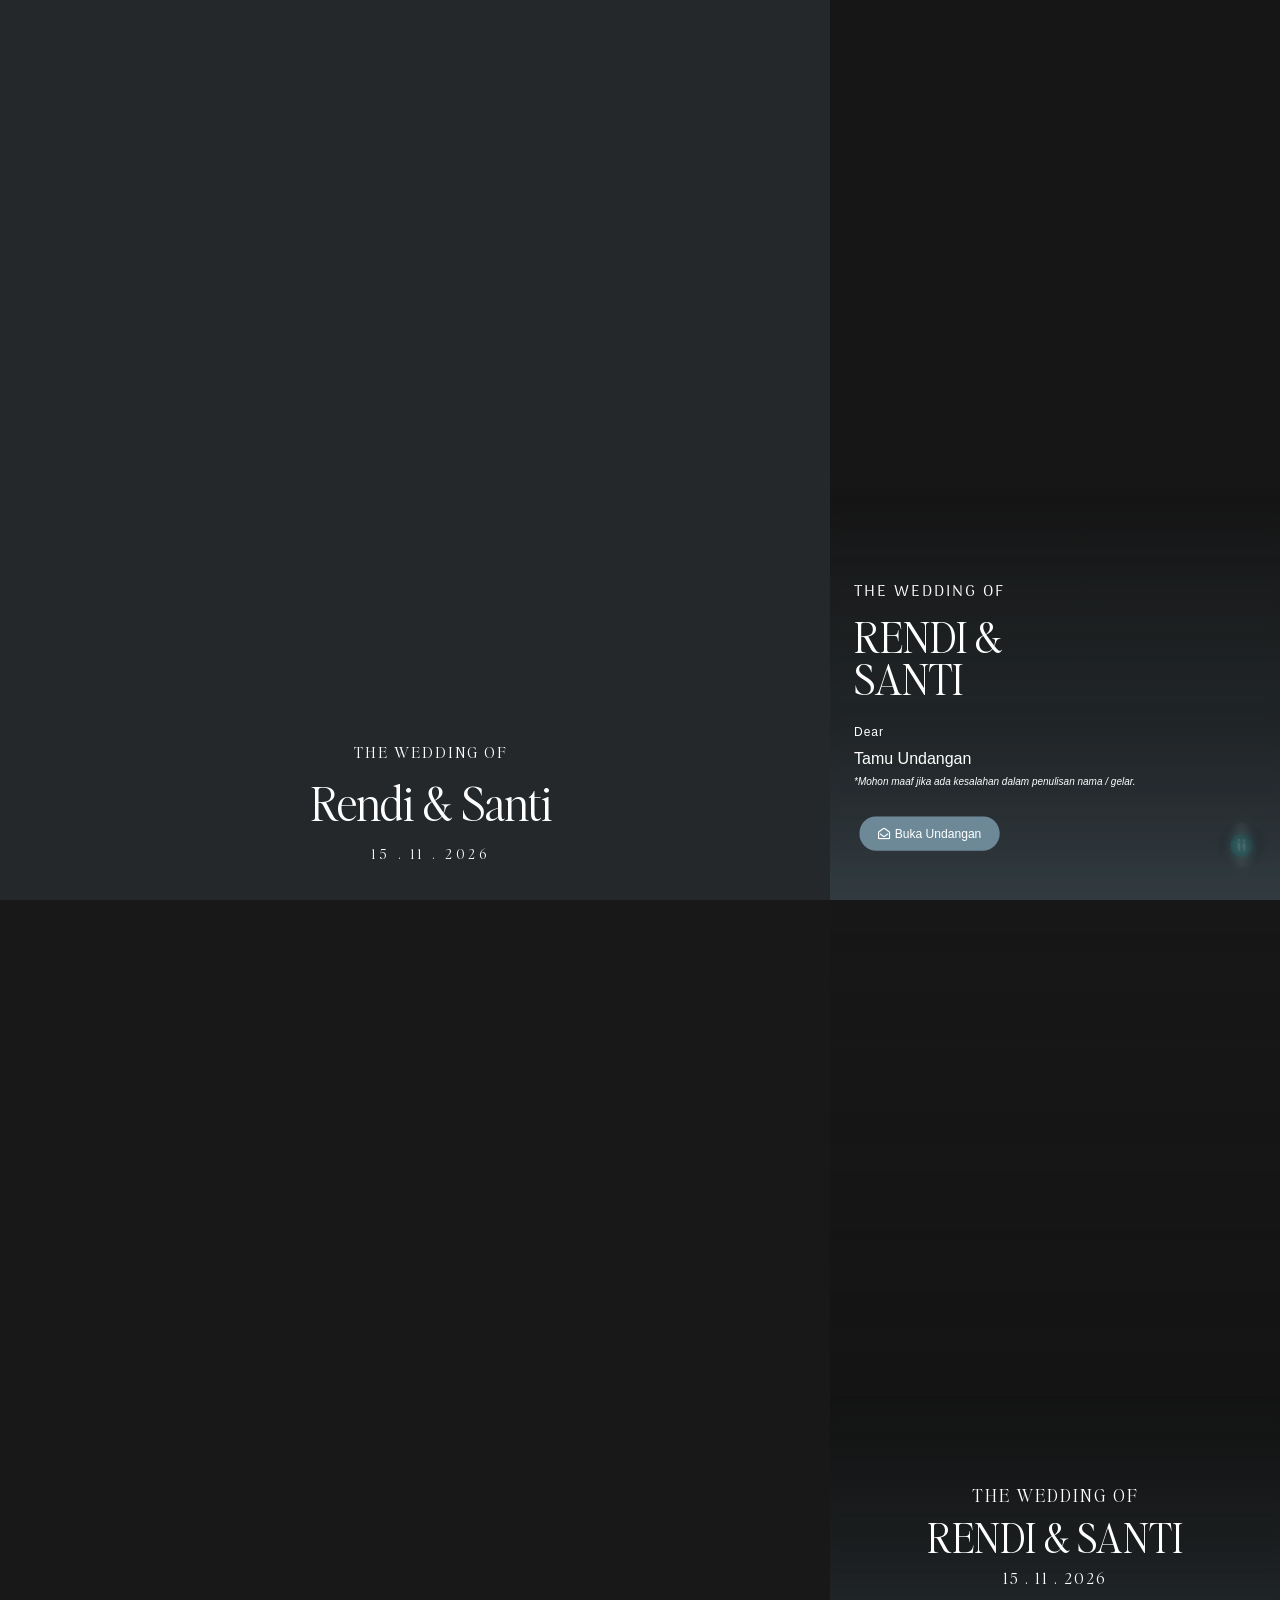
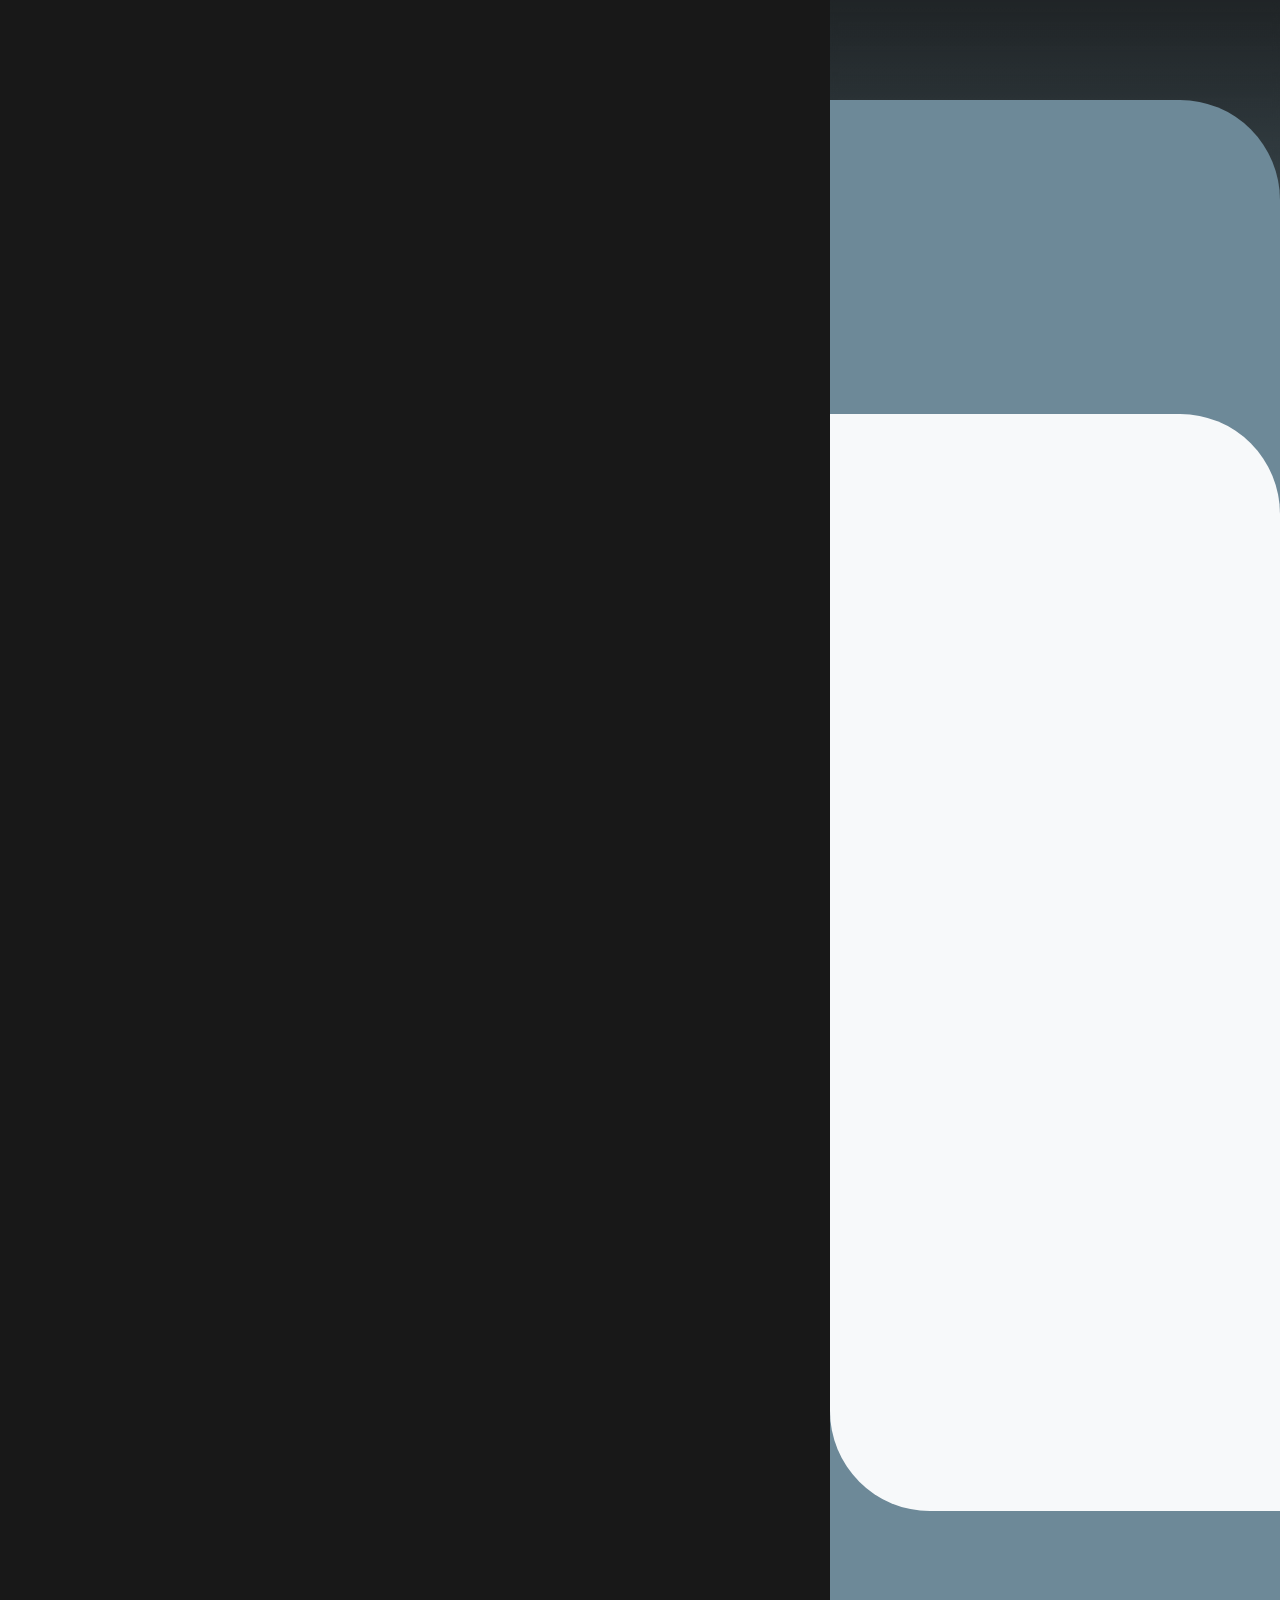
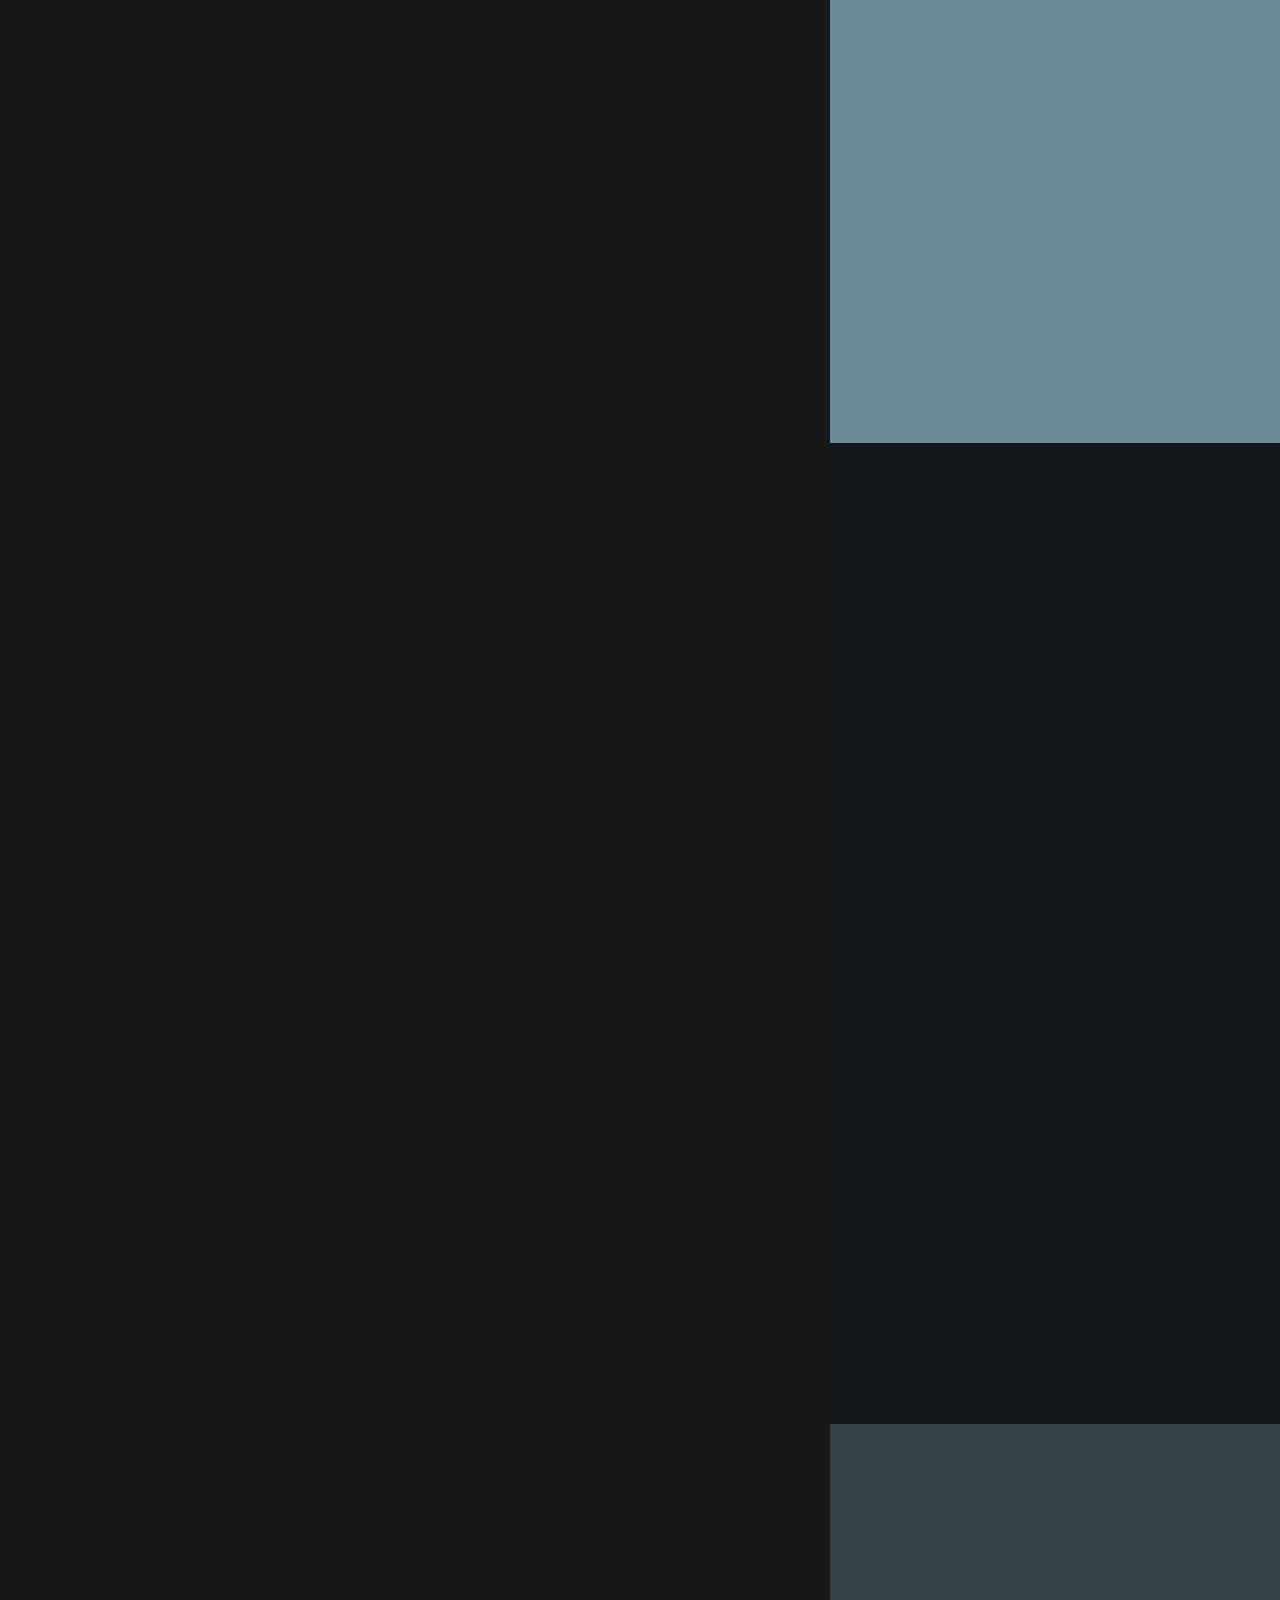
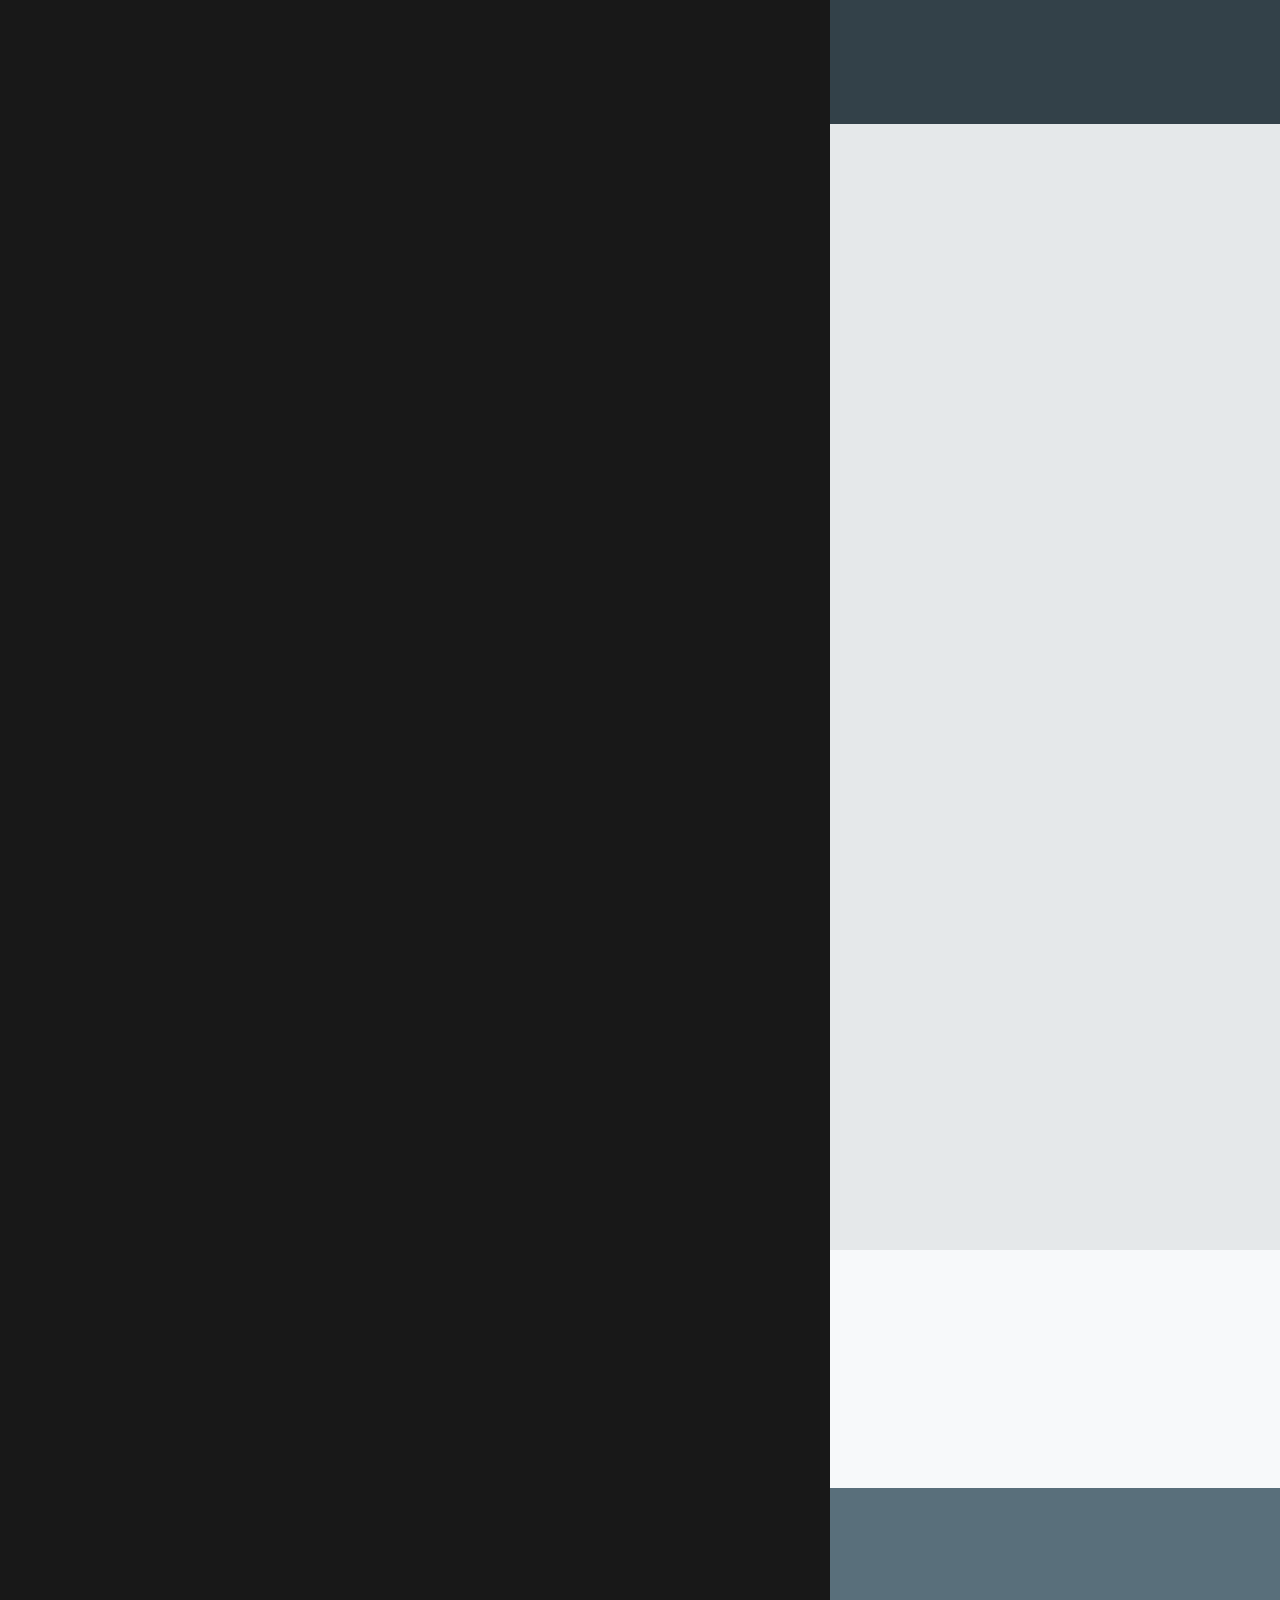
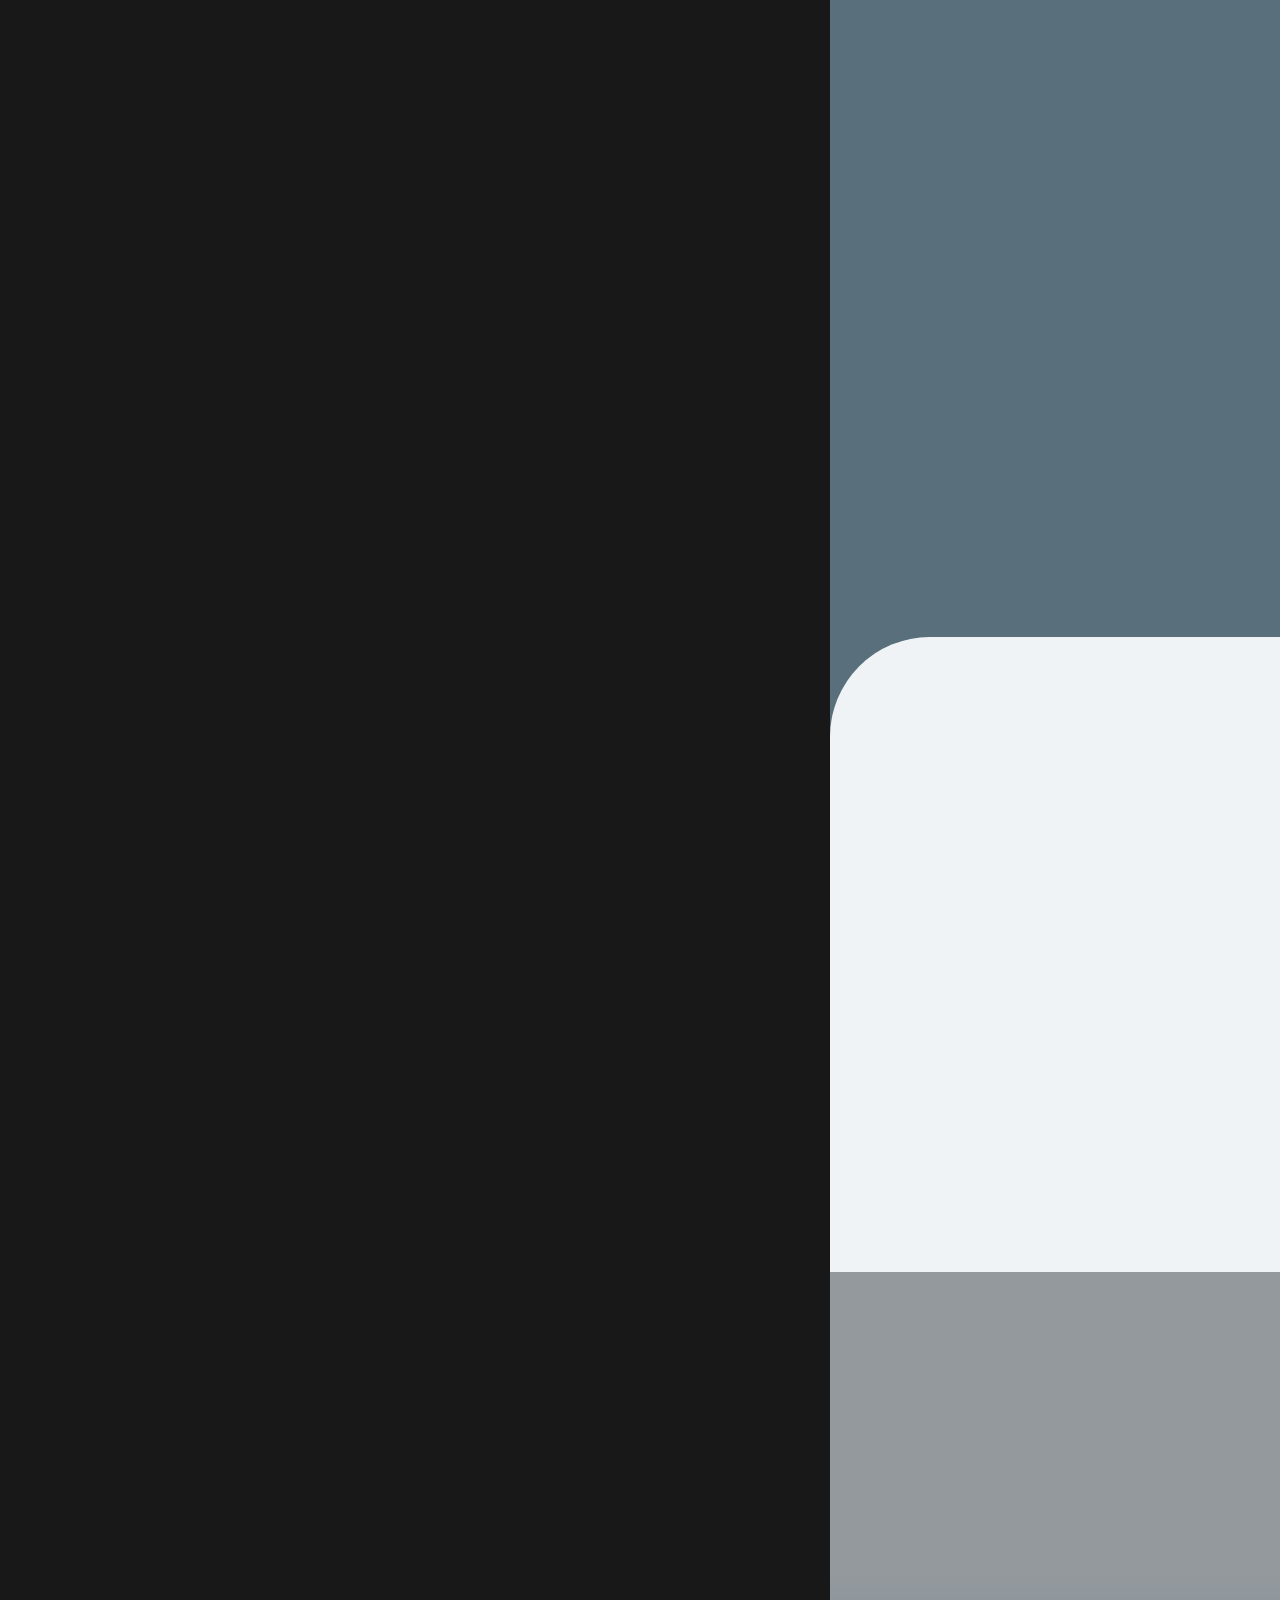
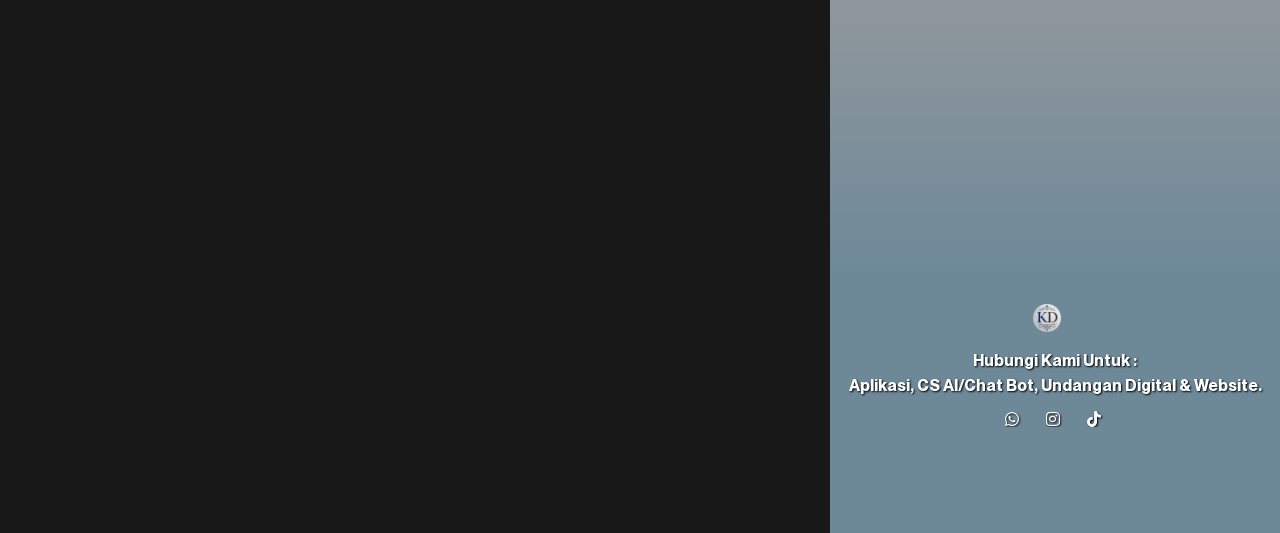
==== commit c11ec8e1: "fix: center KirimDigi footer icon and update love story title" ====
--- a/index.html
+++ b/index.html
@@ -623,6 +623,15 @@
 	margin: 0 auto;
 }
 
+footer .elementor-element-183e84a{
+	width: 100% !important;
+}
+
+footer .elementor-element-183e84a .elementor-widget-container{
+	width: 100% !important;
+	text-align: center !important;
+}
+
 .elementor-widget-button{
 	-webkit-tap-highlight-color: rgba(0,0,0,0);
 }
@@ -1365,7 +1374,7 @@
 <div class="timeline-item__card">
 <div class="timeline-item__card-inner">
 <div class="timeline-item__card-content">
-<div class="timeline-item__meta"></div><h5 class="timeline-item__card-title">TUNANGAN MEI 2026 &amp; LAMARAN 04 OKTOBER</h5><div class="timeline-item__card-desc">Atas kehendaknya, serta restu dari orang tua dan kelurga kami melangsungkan tunangan dan Lamaran. Pada akhirnya, jemari akan menemuukan genggaman yang tepat, kepala akan menemukan bahu yang tepat, dan hati akan menemukan rumah yang tepat.</div>
+<div class="timeline-item__meta"></div><h5 class="timeline-item__card-title">TUNANGAN MEI 2026 &amp; LAMARAN 04 OKTOBER 2026</h5><div class="timeline-item__card-desc">Atas kehendaknya, serta restu dari orang tua dan kelurga kami melangsungkan tunangan dan Lamaran. Pada akhirnya, jemari akan menemuukan genggaman yang tepat, kepala akan menemukan bahu yang tepat, dan hati akan menemukan rumah yang tepat.</div>
 </div>
 </div>
 <div class="timeline-item__card-arrow"></div>
